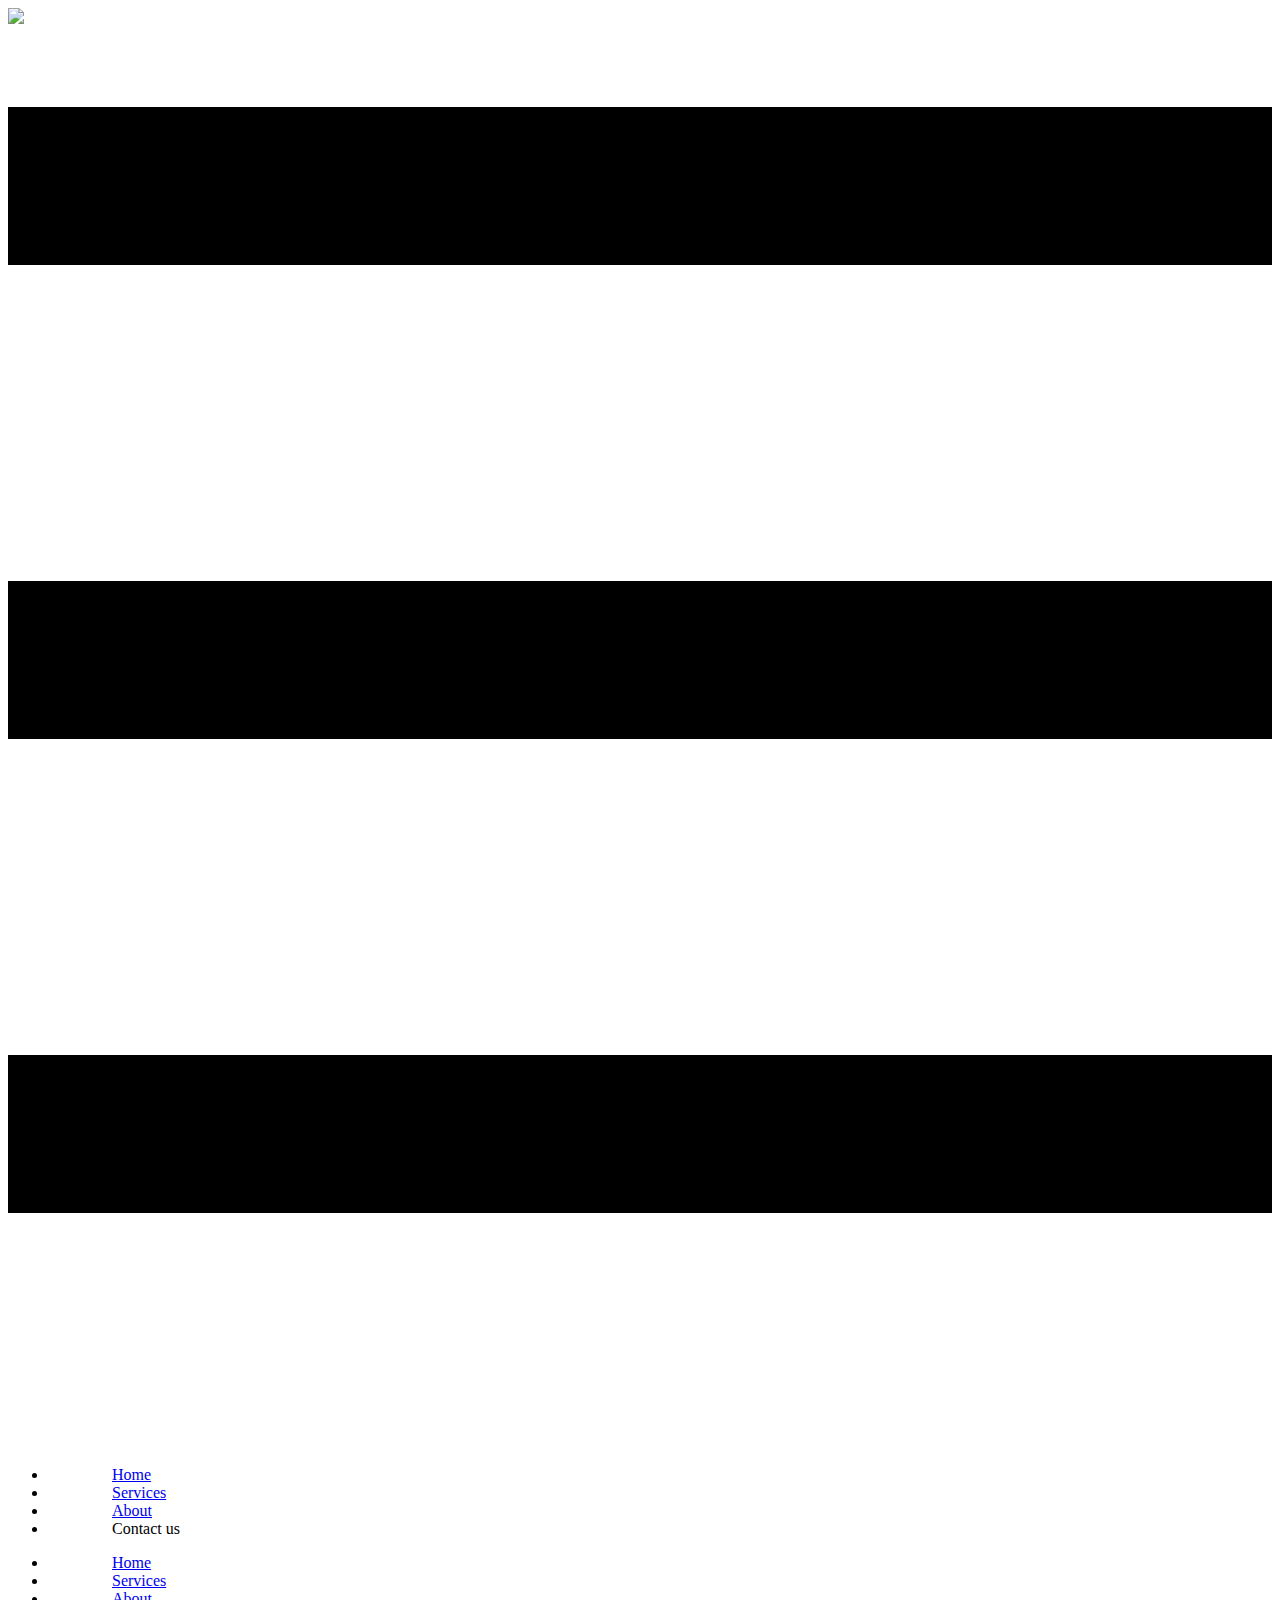
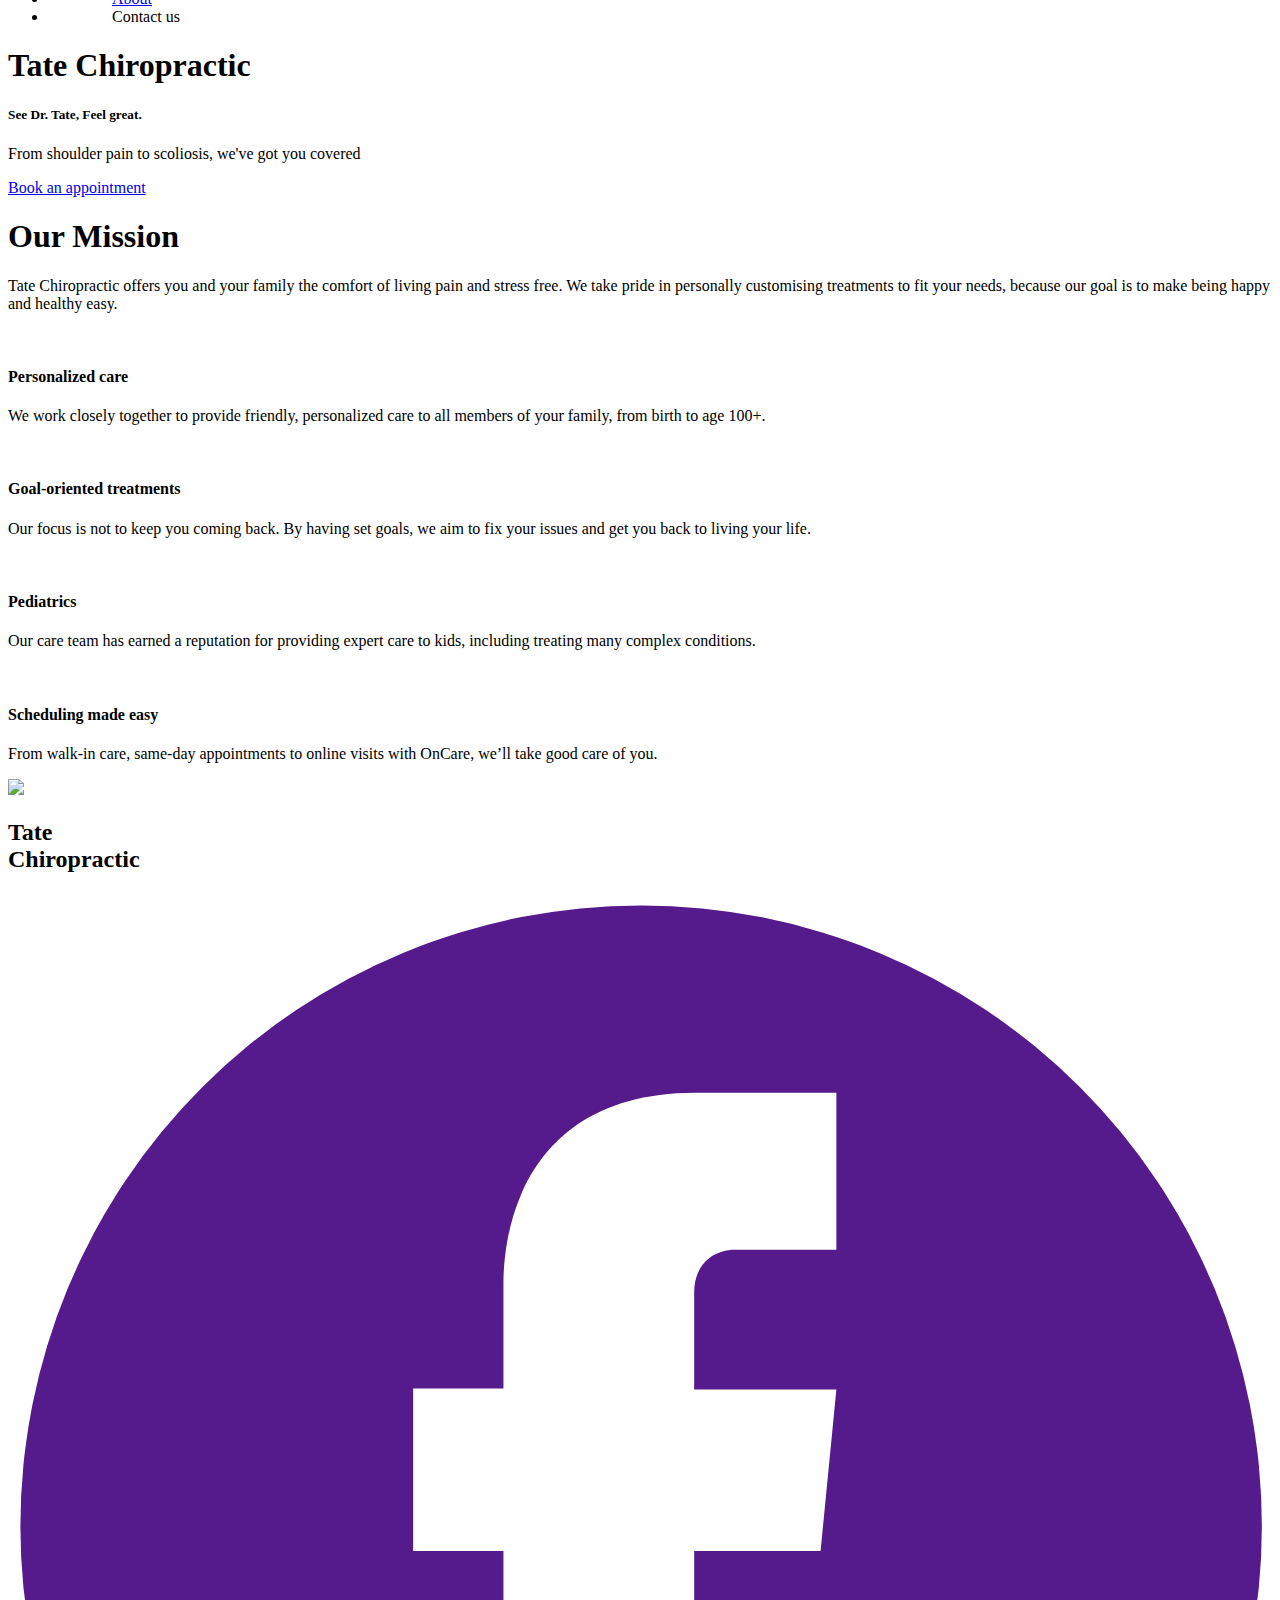
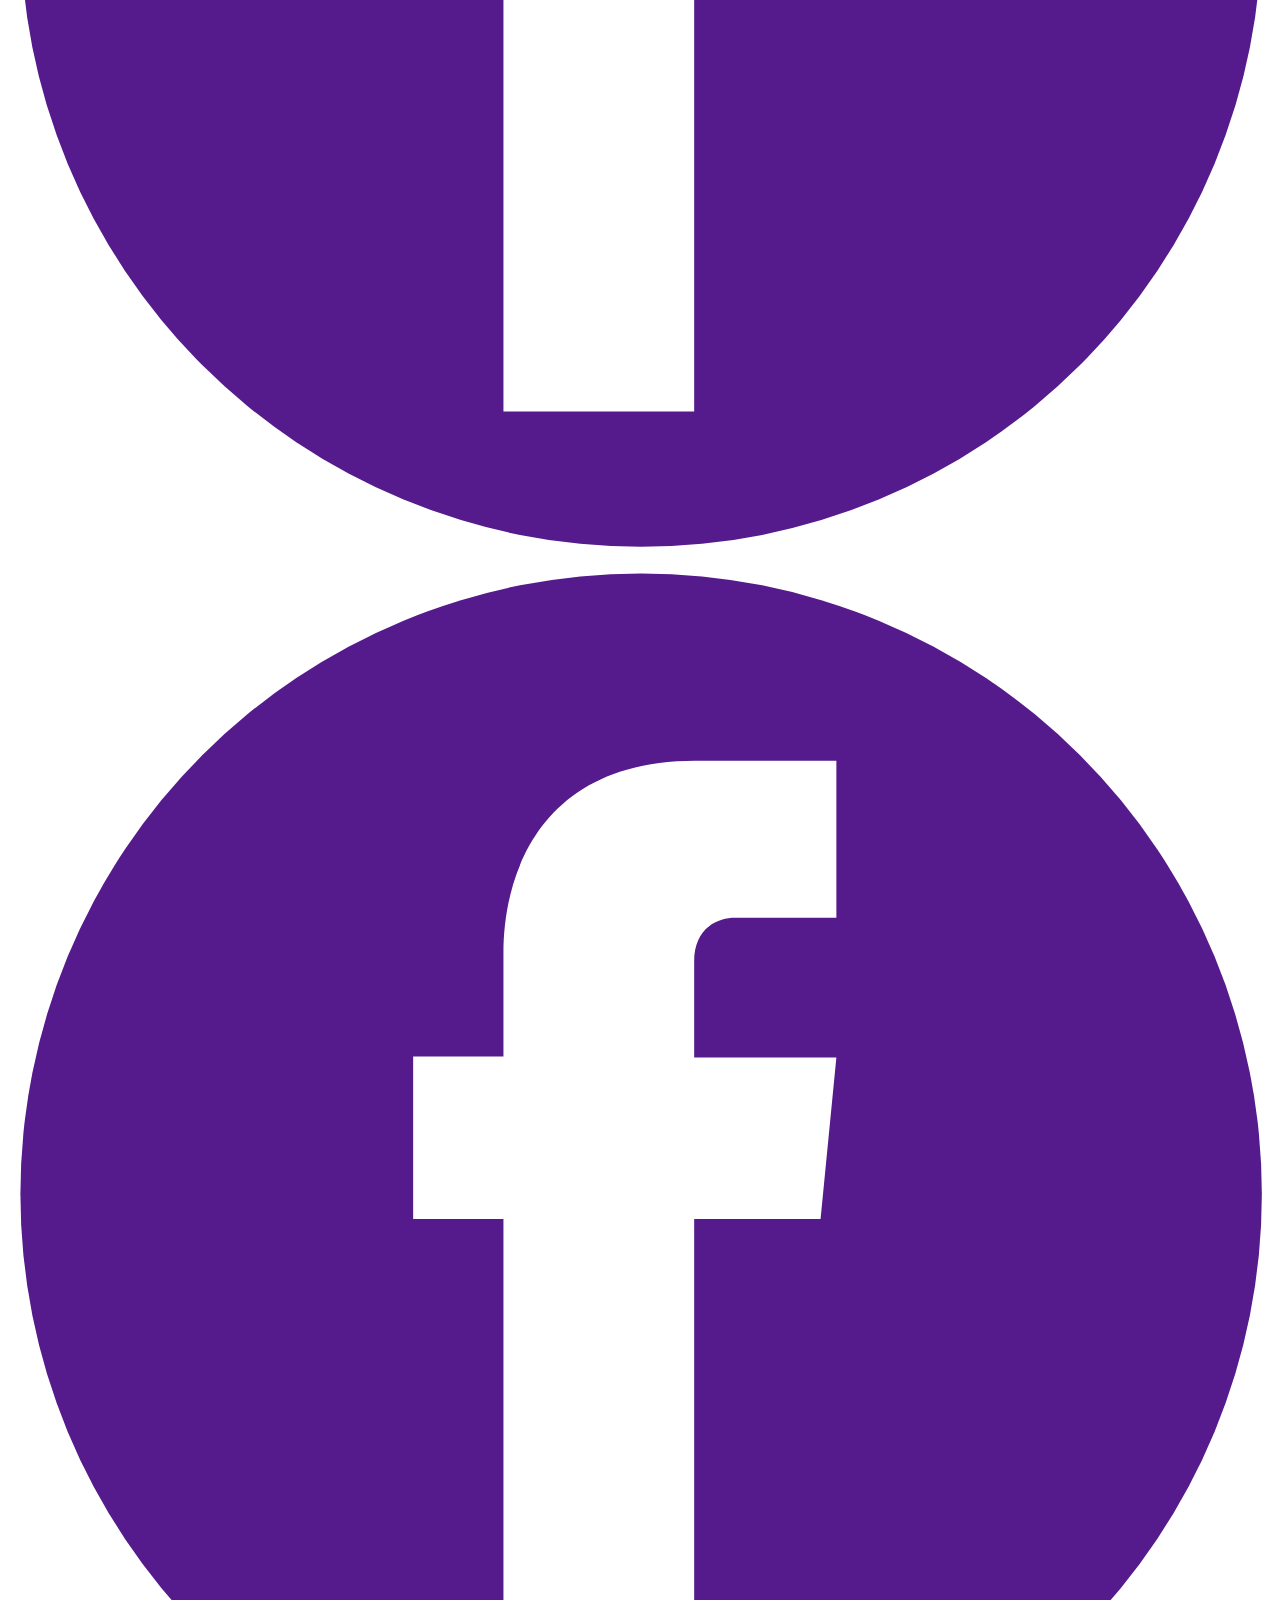
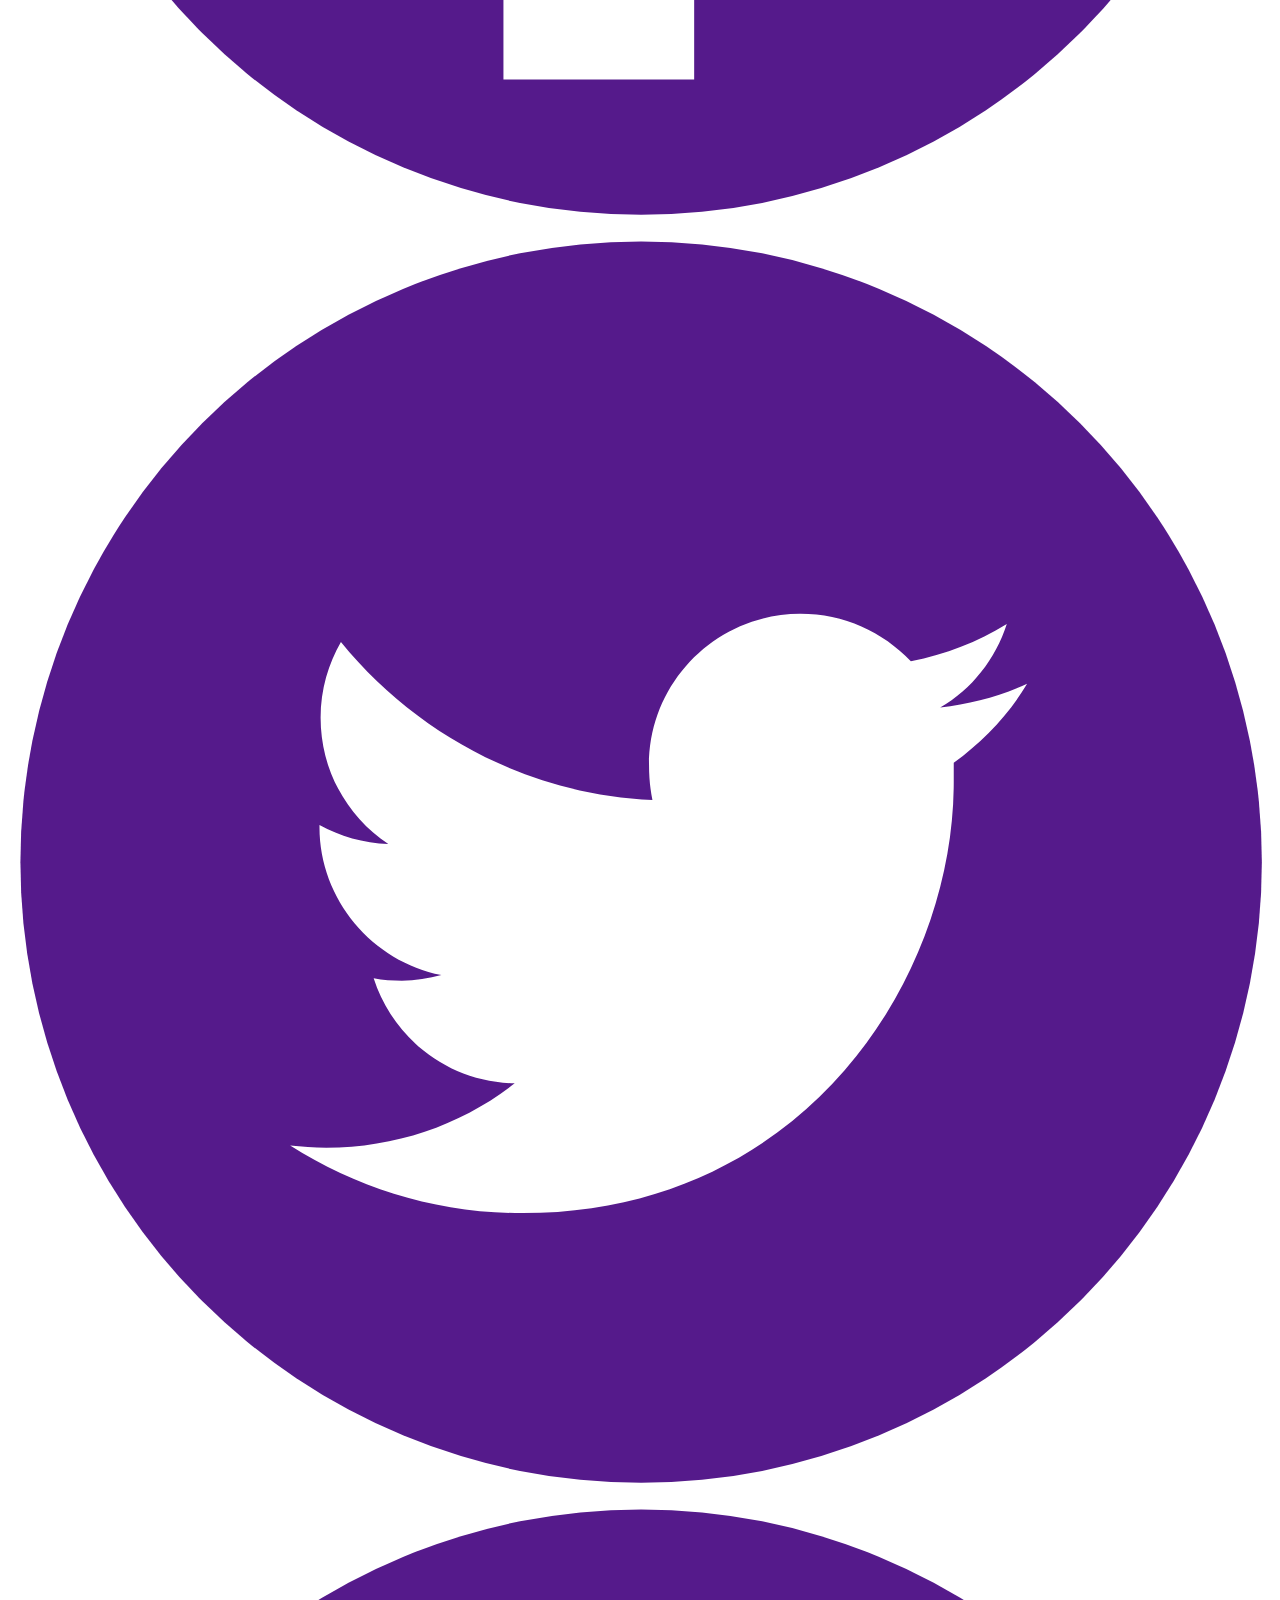
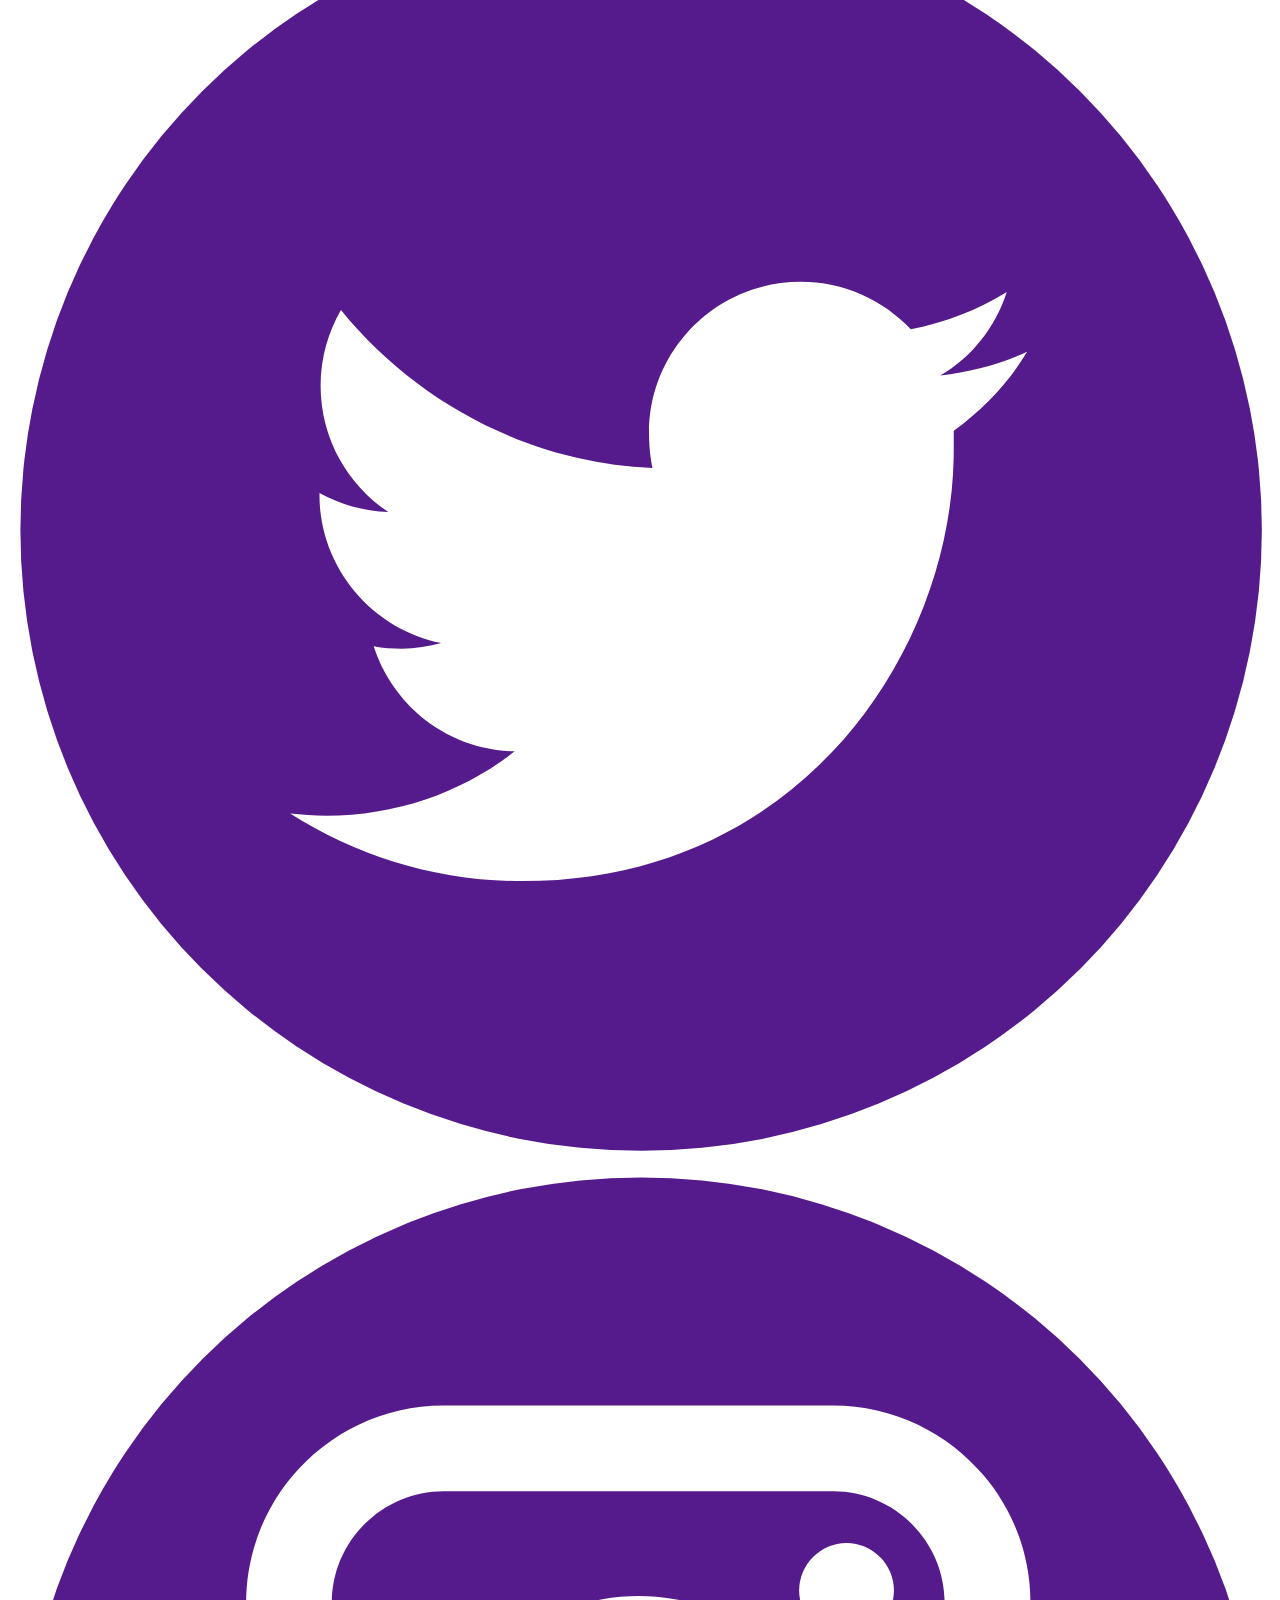
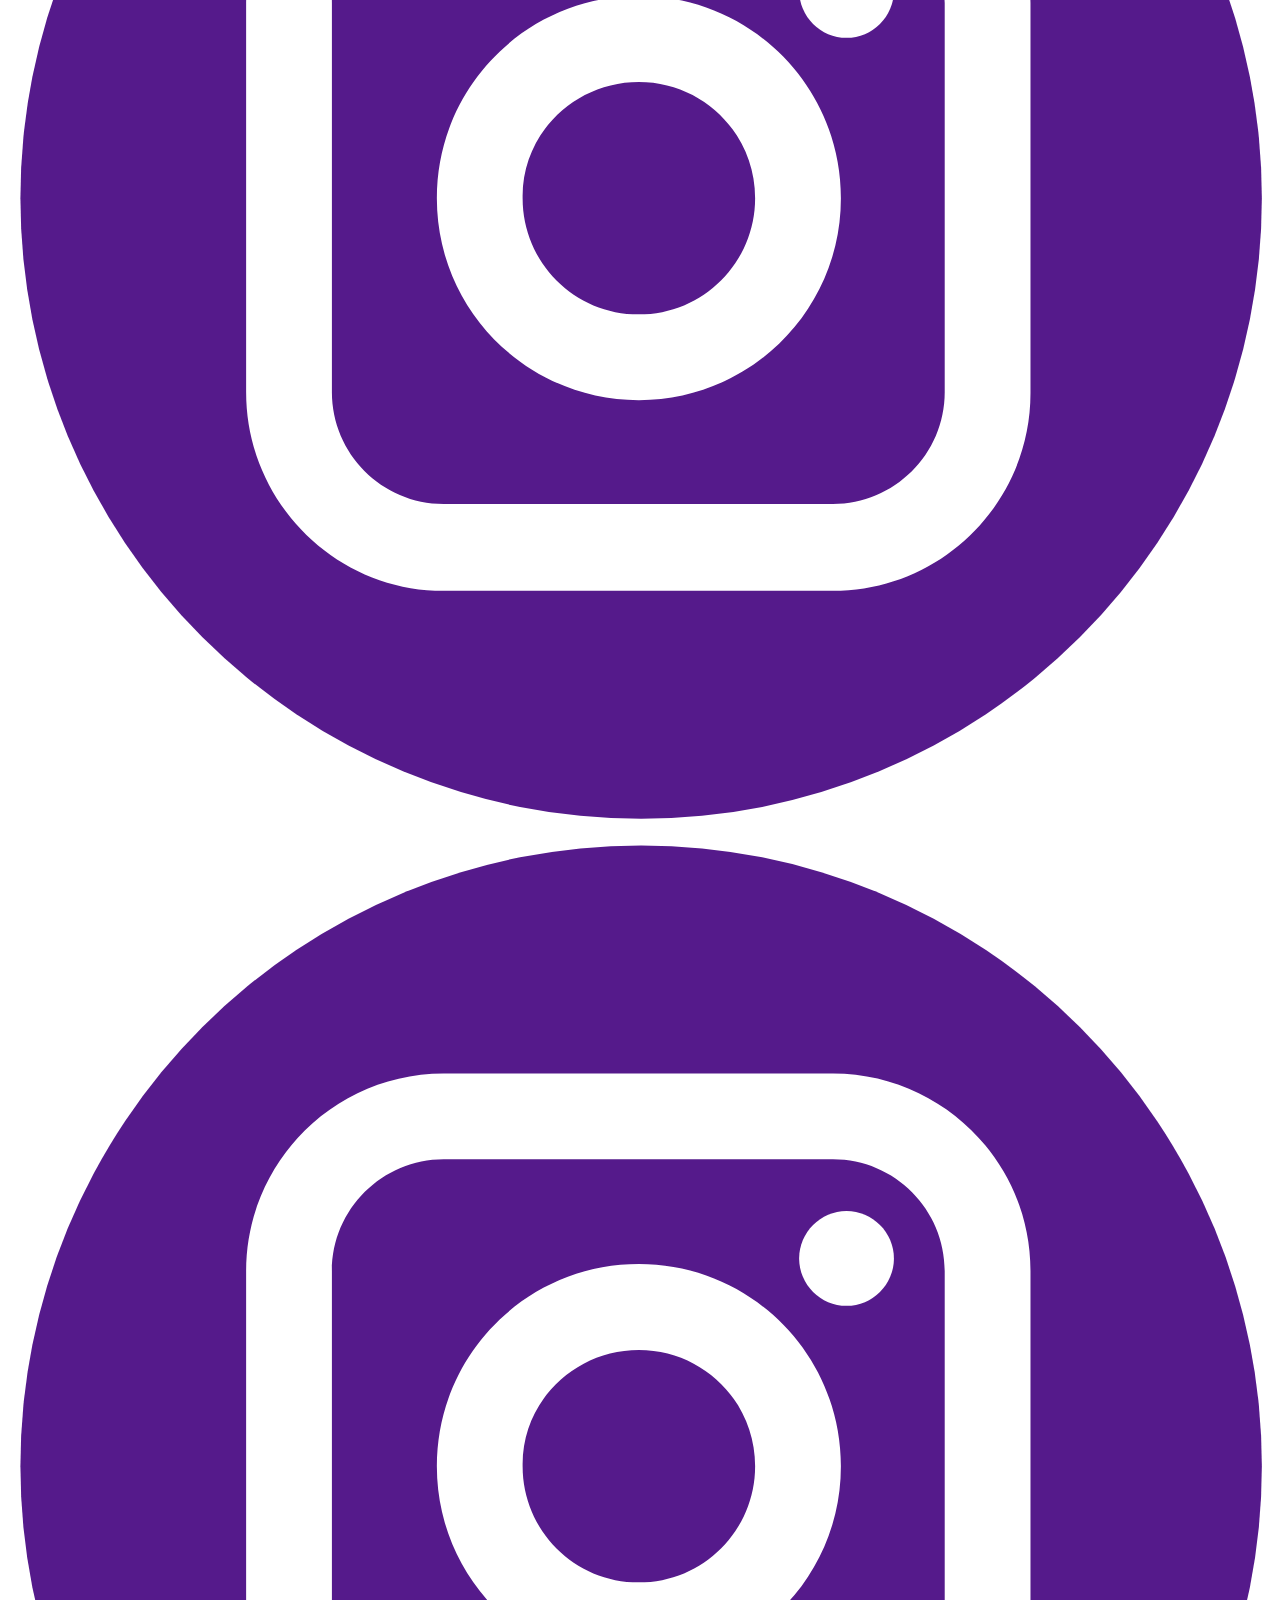
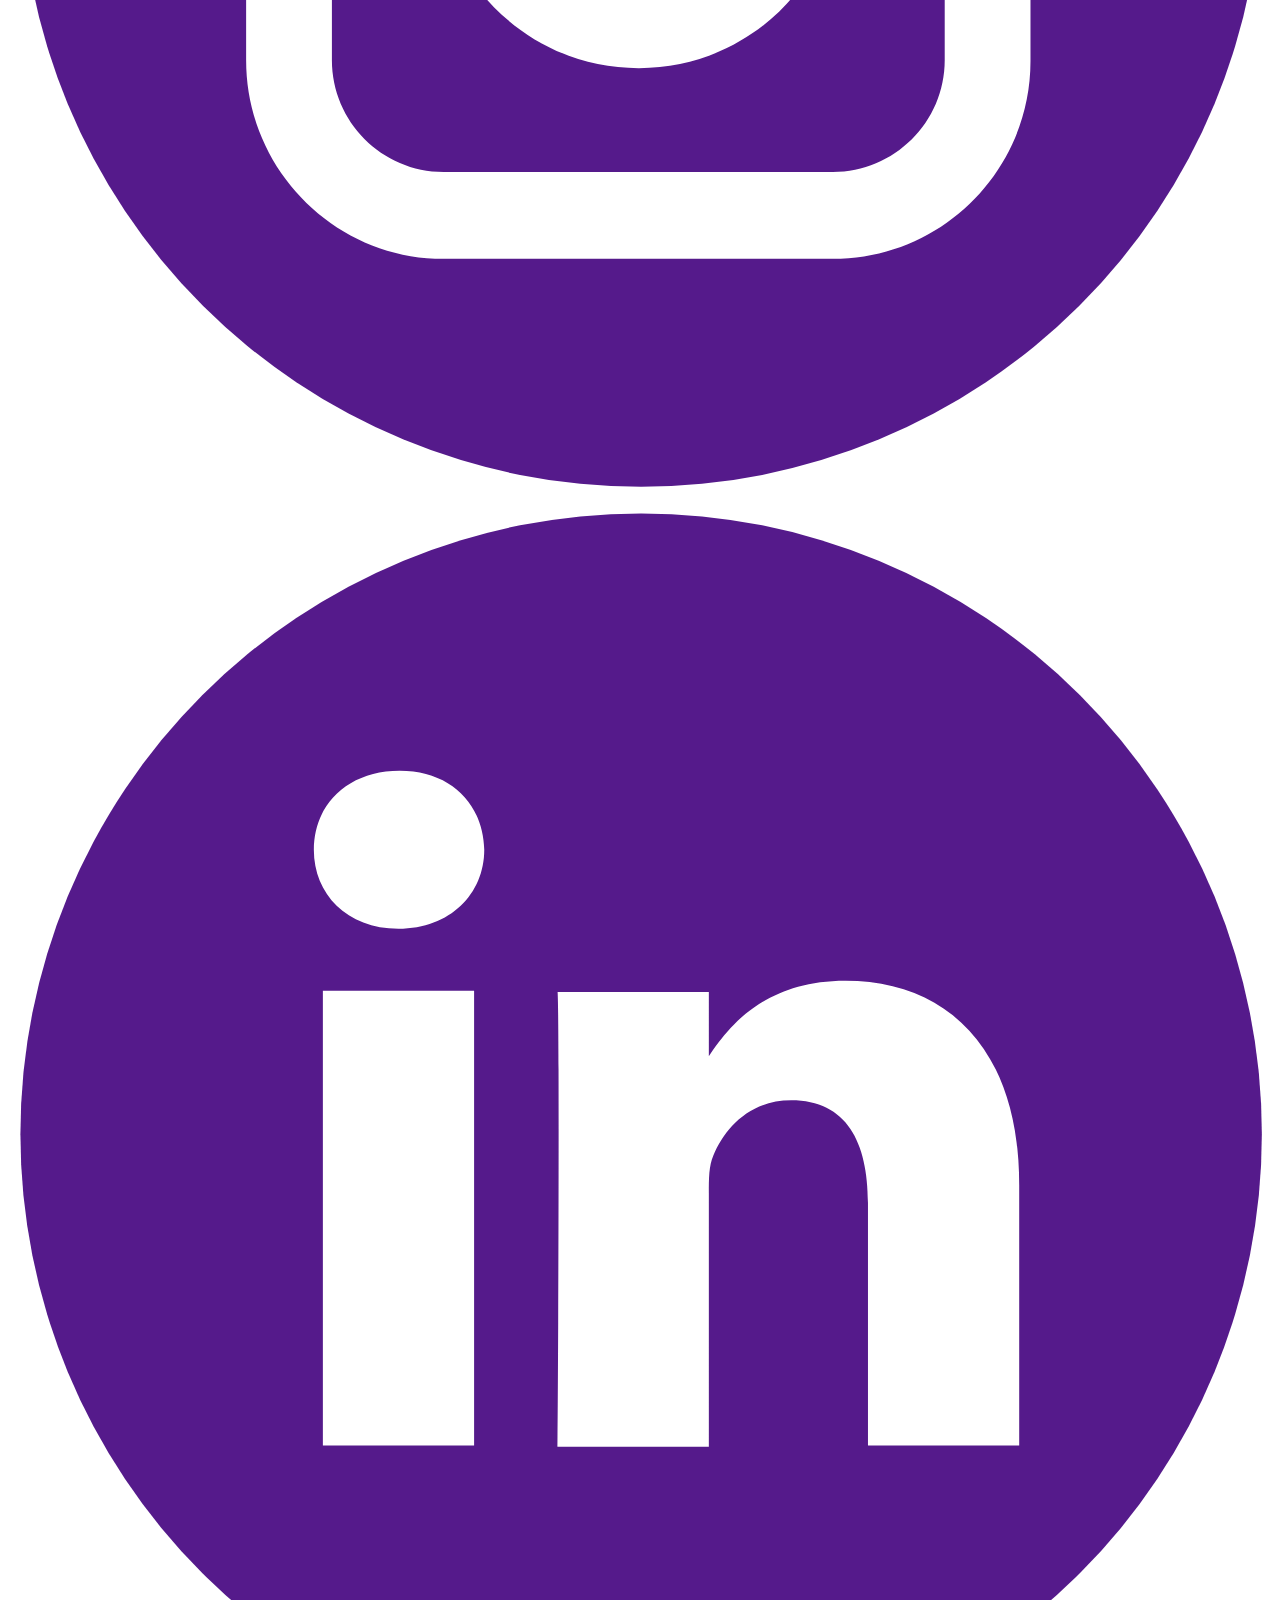
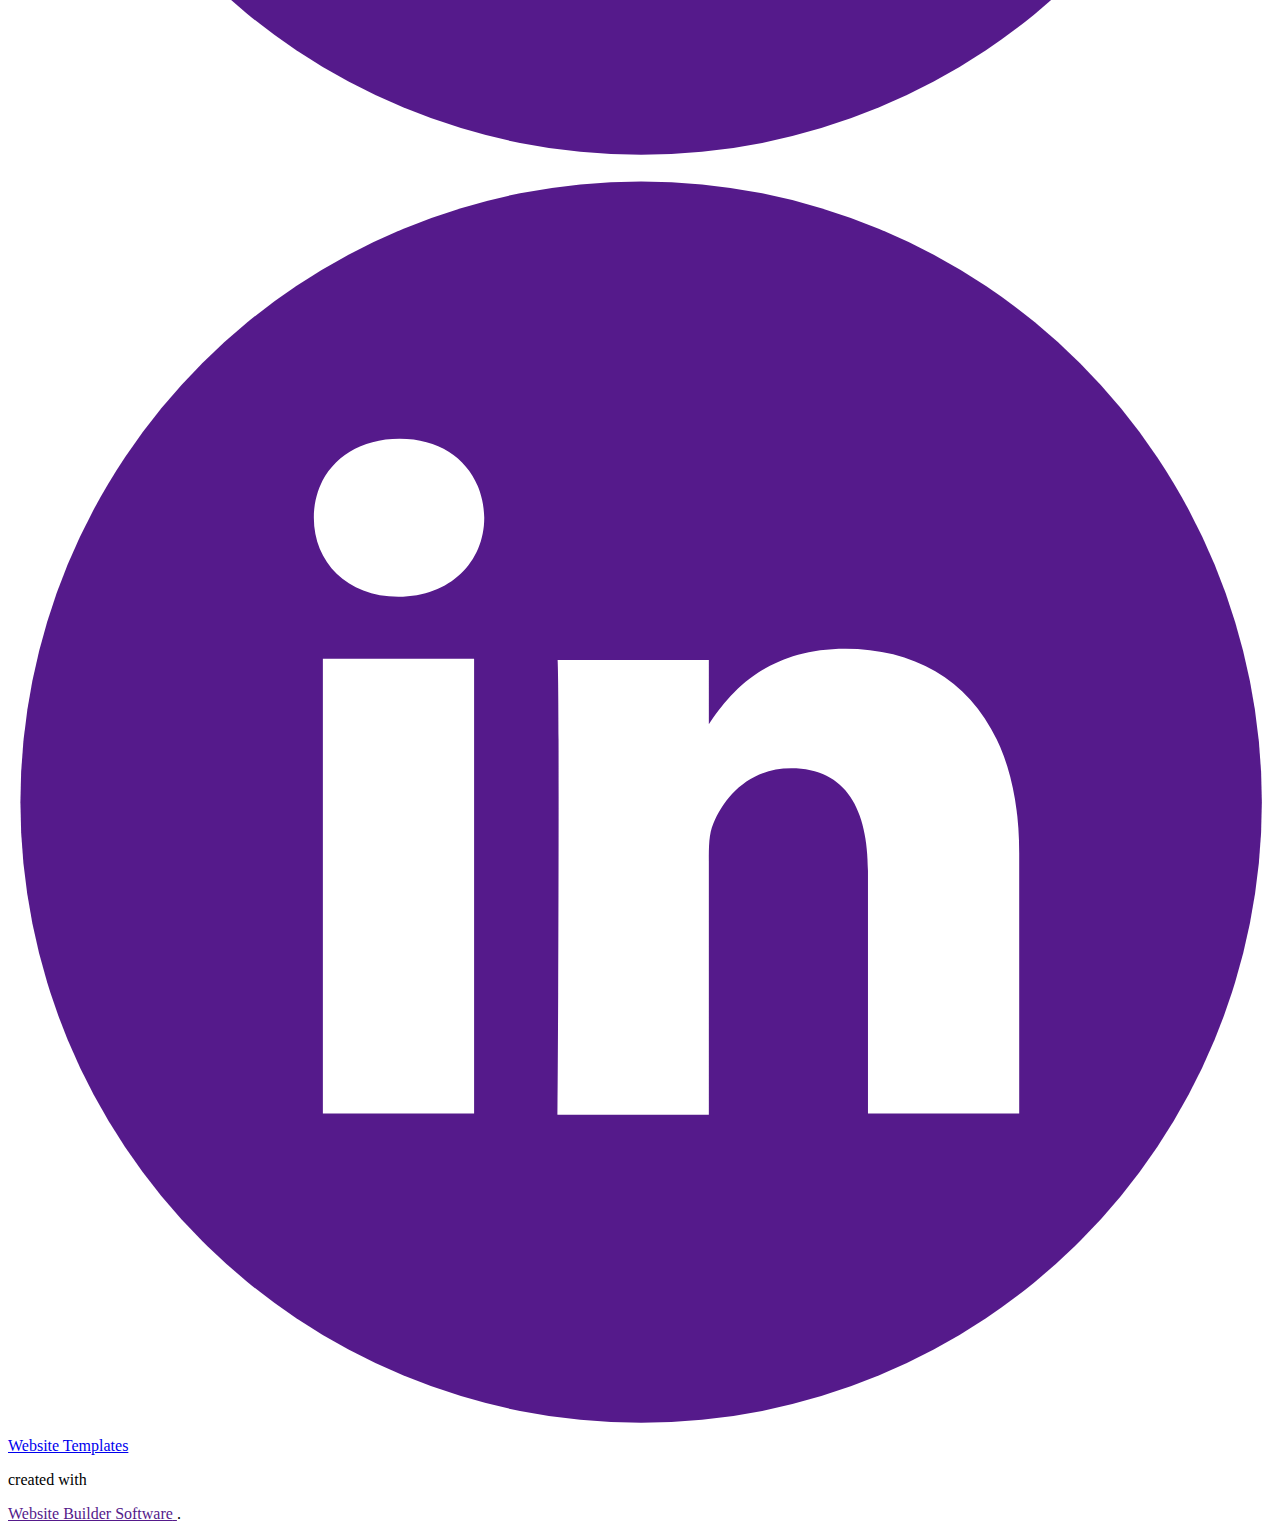
==== index.html @ 17175a8e "Add files via upload" ====
<!DOCTYPE html>
<html style="font-size: 16px;">
  <head>
    <meta name="viewport" content="width=device-width, initial-scale=1.0">
    <meta charset="utf-8">
    <meta name="keywords" content="Tate ​Chiropractic​, Medical Services">
    <meta name="description" content="">
    <meta name="page_type" content="np-template-header-footer-from-plugin">
    <title>Home</title>
    <link rel="stylesheet" href="nicepage.css" media="screen">
<link rel="stylesheet" href="Home.css" media="screen">
    <script class="u-script" type="text/javascript" src="jquery.js" defer=""></script>
    <script class="u-script" type="text/javascript" src="nicepage.js" defer=""></script>
    <meta name="generator" content="Nicepage 4.2.6, nicepage.com">
    <link id="u-theme-google-font" rel="stylesheet" href="https://fonts.googleapis.com/css?family=Roboto+Condensed:300,300i,400,400i,700,700i|Open+Sans:300,300i,400,400i,600,600i,700,700i,800,800i">
    <link id="u-page-google-font" rel="stylesheet" href="https://fonts.googleapis.com/css?family=Lato:100,100i,300,300i,400,400i,700,700i,900,900i|Montserrat:100,100i,200,200i,300,300i,400,400i,500,500i,600,600i,700,700i,800,800i,900,900i|Titillium+Web:200,200i,300,300i,400,400i,600,600i,700,700i,900">
    
    
    
    <script type="application/ld+json">{
		"@context": "http://schema.org",
		"@type": "Organization",
		"name": "",
		"logo": "images/3e53be3b4eafcaa9d21de5a76d582ddbac3cbcf4ca72de73a79d7d74fda34614f4c0bf6be20072ddc40949489c0878ae6d7ba8a14430641152e282_1280.png",
		"sameAs": []
}</script>
    <meta name="theme-color" content="#478ac9">
    <meta property="og:title" content="Home">
    <meta property="og:type" content="website">
  </head>
  <body data-home-page="Home.html" data-home-page-title="Home" class="u-body"><header class="u-clearfix u-header u-header" id="sec-a2ba"><div class="u-clearfix u-sheet u-sheet-1">
        <a href="https://nicepage.com" class="u-image u-logo u-image-1" data-image-width="726" data-image-height="1280">
          <img src="images/3e53be3b4eafcaa9d21de5a76d582ddbac3cbcf4ca72de73a79d7d74fda34614f4c0bf6be20072ddc40949489c0878ae6d7ba8a14430641152e282_1280.png" class="u-logo-image u-logo-image-1">
        </a>
        <nav class="u-menu u-menu-dropdown u-offcanvas u-menu-1">
          <div class="menu-collapse" style="font-size: 1rem; letter-spacing: 0px;">
            <a class="u-button-style u-custom-active-color u-custom-color u-custom-left-right-menu-spacing u-custom-padding-bottom u-custom-top-bottom-menu-spacing u-nav-link u-text-active-palette-1-base u-text-hover-palette-2-base" href="#">
              <svg viewBox="0 0 24 24"><use xmlns:xlink="http://www.w3.org/1999/xlink" xlink:href="#menu-hamburger"></use></svg>
              <svg version="1.1" xmlns="http://www.w3.org/2000/svg" xmlns:xlink="http://www.w3.org/1999/xlink"><defs><symbol id="menu-hamburger" viewBox="0 0 16 16" style="width: 16px; height: 16px;"><rect y="1" width="16" height="2"></rect><rect y="7" width="16" height="2"></rect><rect y="13" width="16" height="2"></rect>
</symbol>
</defs></svg>
            </a>
          </div>
          <div class="u-custom-menu u-nav-container">
            <ul class="u-nav u-unstyled u-nav-1"><li class="u-nav-item"><a class="u-button-style u-nav-link u-text-active-palette-1-base u-text-hover-palette-2-base u-white" href="Home.html" style="padding: 10px 64px;">Home</a>
</li><li class="u-nav-item"><a class="u-button-style u-nav-link u-text-active-palette-1-base u-text-hover-palette-2-base u-white" href="Services.html" style="padding: 10px 64px;">Services</a>
</li><li class="u-nav-item"><a class="u-button-style u-nav-link u-text-active-palette-1-base u-text-hover-palette-2-base u-white" href="About.html" style="padding: 10px 64px;">About</a>
</li><li class="u-nav-item"><a class="u-button-style u-nav-link u-text-active-palette-1-base u-text-hover-palette-2-base u-white" style="padding: 10px 64px;">Contact us</a>
</li></ul>
          </div>
          <div class="u-custom-menu u-nav-container-collapse">
            <div class="u-black u-container-style u-inner-container-layout u-opacity u-opacity-95 u-sidenav">
              <div class="u-inner-container-layout u-sidenav-overflow">
                <div class="u-menu-close"></div>
                <ul class="u-align-center u-nav u-popupmenu-items u-unstyled u-nav-2"><li class="u-nav-item"><a class="u-button-style u-nav-link" href="Home.html" style="padding: 10px 64px;">Home</a>
</li><li class="u-nav-item"><a class="u-button-style u-nav-link" href="Services.html" style="padding: 10px 64px;">Services</a>
</li><li class="u-nav-item"><a class="u-button-style u-nav-link" href="About.html" style="padding: 10px 64px;">About</a>
</li><li class="u-nav-item"><a class="u-button-style u-nav-link" style="padding: 10px 64px;">Contact us</a>
</li></ul>
              </div>
            </div>
            <div class="u-black u-menu-overlay u-opacity u-opacity-70"></div>
          </div>
        </nav>
      </div></header>
    <section class="u-align-left u-clearfix u-image u-valign-middle-sm u-valign-middle-xs u-section-1" id="carousel_e22e">
      <div class="u-clearfix u-sheet u-sheet-1">
        <div class="u-clearfix u-layout-wrap u-layout-wrap-1">
          <div class="u-gutter-0 u-layout">
            <div class="u-layout-row">
              <div class="u-align-left u-container-style u-layout-cell u-left-cell u-size-31 u-layout-cell-1">
                <div class="u-container-layout u-valign-middle u-container-layout-1">
                  <h1 class="u-custom-font u-font-lato u-text u-text-body-alt-color u-text-1" data-animation-name="slideIn" data-animation-duration="2000" data-animation-direction="Left">Tate ​Chiropractic </h1>
                  <h5 class="u-custom-font u-font-montserrat u-text u-text-body-alt-color u-text-2">See Dr. Tate, Feel great.</h5>
                  <p class="u-text u-text-body-alt-color u-text-3">From shoulder pain to scoliosis, we've got you covered</p>
                  <a href="https://nicepage.com/k/membership-website-templates" class="u-active-white u-border-none u-btn u-btn-rectangle u-button-style u-custom-font u-font-lato u-hover-white u-palette-4-light-2 u-radius-0 u-btn-1" data-animation-name="flipIn" data-animation-duration="2000" data-animation-direction="X">Book an appointment</a>
                </div>
              </div>
              <div class="u-align-left u-container-style u-image u-layout-cell u-right-cell u-size-29 u-image-1">
                <div class="u-container-layout u-valign-bottom u-container-layout-2"></div>
              </div>
            </div>
          </div>
        </div>
      </div>
    </section>
    <section class="u-align-center u-clearfix u-section-2" id="carousel_8426">
      <div class="u-clearfix u-sheet u-sheet-1">
        <h1 class="u-custom-font u-font-lato u-text u-text-palette-4-base u-text-1">Our Mission</h1>
        <p class="u-text u-text-grey-50 u-text-2">Tate Chiropractic offers you and your family the comfort of living pain and stress free. We take pride in personally customising treatments to fit your needs, because our goal is to make being happy and healthy easy.</p>
        <div class="u-expanded-width u-list u-list-1">
          <div class="u-repeater u-repeater-1">
            <div class="u-align-center-sm u-align-center-xs u-align-left-lg u-align-left-md u-align-left-xl u-border-1 u-border-palette-4-base u-container-style u-list-item u-repeater-item u-shape-rectangle u-white u-list-item-1">
              <div class="u-container-layout u-similar-container u-container-layout-1"><span class="u-file-icon u-icon u-icon-circle u-palette-4-light-3 u-spacing-10 u-icon-1" data-animation-name="slideIn" data-animation-duration="2000" data-animation-direction="Down"><img src="images/3467769.png" alt=""></span>
                <h4 class="u-text u-text-palette-4-base u-text-3">Personalized care</h4>
                <p class="u-text u-text-4">We work closely together to provide friendly, personalized care to all members of your family, from birth to age 100+.</p>
              </div>
            </div>
            <div class="u-align-center-sm u-align-center-xs u-align-left-lg u-align-left-md u-align-left-xl u-border-1 u-border-palette-4-base u-container-style u-list-item u-repeater-item u-shape-rectangle u-video-cover u-white">
              <div class="u-container-layout u-similar-container u-container-layout-2"><span class="u-file-icon u-icon u-icon-circle u-palette-4-light-3 u-spacing-10 u-icon-2" data-animation-name="slideIn" data-animation-duration="2000" data-animation-direction="Down"><img src="images/6341498.png" alt=""></span>
                <h4 class="u-text u-text-palette-4-base u-text-5">Goal-oriented treatments</h4>
                <p class="u-text u-text-6">Our focus is not to keep you coming back. By having set goals, we aim to fix your issues and get you back to living your life.</p>
              </div>
            </div>
            <div class="u-align-center-sm u-align-center-xs u-align-left-lg u-align-left-md u-align-left-xl u-border-1 u-border-palette-4-base u-container-style u-list-item u-repeater-item u-shape-rectangle u-video-cover u-white">
              <div class="u-container-layout u-similar-container u-container-layout-3"><span class="u-file-icon u-icon u-icon-circle u-palette-4-light-3 u-spacing-10 u-icon-3" data-animation-name="slideIn" data-animation-duration="2000" data-animation-direction="Down"><img src="images/3282468.png" alt=""></span>
                <h4 class="u-text u-text-palette-4-base u-text-7">Pediatrics</h4>
                <p class="u-text u-text-8">Our care team has earned a reputation for providing expert care to kids, including treating many complex conditions.&nbsp;</p>
              </div>
            </div>
            <div class="u-align-center-sm u-align-center-xs u-align-left-lg u-align-left-md u-align-left-xl u-border-1 u-border-palette-4-base u-container-style u-list-item u-repeater-item u-shape-rectangle u-video-cover u-white">
              <div class="u-container-layout u-similar-container u-container-layout-4"><span class="u-file-icon u-icon u-icon-circle u-palette-4-light-3 u-spacing-10 u-icon-4" data-animation-name="slideIn" data-animation-duration="2000" data-animation-direction="Down"><img src="images/6380372.png" alt=""></span>
                <h4 class="u-text u-text-palette-4-base u-text-9">Scheduling made easy</h4>
                <p class="u-text u-text-10">From walk-in care, same-day appointments to online visits with OnCare, we’ll take good care of you.</p>
              </div>
            </div>
          </div>
        </div>
      </div>
    </section>
    
    
    <footer class="u-clearfix u-footer u-grey-80" id="sec-42f9"><div class="u-clearfix u-sheet u-valign-middle u-sheet-1">
        <div class="u-clearfix u-gutter-30 u-layout-wrap u-layout-wrap-1">
          <div class="u-gutter-0 u-layout">
            <div class="u-layout-row">
              <div class="u-align-center-sm u-align-center-xs u-align-left-md u-align-left-xl u-container-style u-layout-cell u-left-cell u-size-30 u-layout-cell-1">
                <div class="u-container-layout u-container-layout-1">
                  <a href="https://nicepage.com" class="u-image u-logo u-image-1" data-image-width="726" data-image-height="1280">
                    <img src="images/3e53be3b4eafcaa9d21de5a76d582ddbac3cbcf4ca72de73a79d7d74fda34614f4c0bf6be20072ddc40949489c0878ae6d7ba8a14430641152e282_1280.png" class="u-logo-image u-logo-image-1">
                  </a>
                  <h2 class="u-subtitle u-text u-text-default u-text-1">Tate<br>Chiro​practic
                  </h2>
                </div>
              </div>
              <div class="u-align-center-sm u-align-center-xs u-align-left-md u-align-right-lg u-align-right-xl u-container-style u-layout-cell u-right-cell u-size-30 u-layout-cell-2">
                <div class="u-container-layout u-valign-middle u-container-layout-2">
                  <div class="u-social-icons u-spacing-10 u-social-icons-1">
                    <a class="u-social-url" title="facebook" target="_blank" href=""><span class="u-icon u-social-facebook u-social-icon u-icon-1"><svg class="u-svg-link" preserveAspectRatio="xMidYMin slice" viewBox="0 0 112 112" style=""><use xmlns:xlink="http://www.w3.org/1999/xlink" xlink:href="#svg-5e6a"></use></svg><svg class="u-svg-content" viewBox="0 0 112 112" x="0" y="0" id="svg-5e6a"><circle fill="currentColor" cx="56.1" cy="56.1" r="55"></circle><path fill="#FFFFFF" d="M73.5,31.6h-9.1c-1.4,0-3.6,0.8-3.6,3.9v8.5h12.6L72,58.3H60.8v40.8H43.9V58.3h-8V43.9h8v-9.2
            c0-6.7,3.1-17,17-17h12.5v13.9H73.5z"></path></svg></span>
                    </a>
                    <a class="u-social-url" title="twitter" target="_blank" href=""><span class="u-icon u-social-icon u-social-twitter u-icon-2"><svg class="u-svg-link" preserveAspectRatio="xMidYMin slice" viewBox="0 0 112 112" style=""><use xmlns:xlink="http://www.w3.org/1999/xlink" xlink:href="#svg-ed77"></use></svg><svg class="u-svg-content" viewBox="0 0 112 112" x="0" y="0" id="svg-ed77"><circle fill="currentColor" class="st0" cx="56.1" cy="56.1" r="55"></circle><path fill="#FFFFFF" d="M83.8,47.3c0,0.6,0,1.2,0,1.7c0,17.7-13.5,38.2-38.2,38.2C38,87.2,31,85,25,81.2c1,0.1,2.1,0.2,3.2,0.2
            c6.3,0,12.1-2.1,16.7-5.7c-5.9-0.1-10.8-4-12.5-9.3c0.8,0.2,1.7,0.2,2.5,0.2c1.2,0,2.4-0.2,3.5-0.5c-6.1-1.2-10.8-6.7-10.8-13.1
            c0-0.1,0-0.1,0-0.2c1.8,1,3.9,1.6,6.1,1.7c-3.6-2.4-6-6.5-6-11.2c0-2.5,0.7-4.8,1.8-6.7c6.6,8.1,16.5,13.5,27.6,14
            c-0.2-1-0.3-2-0.3-3.1c0-7.4,6-13.4,13.4-13.4c3.9,0,7.3,1.6,9.8,4.2c3.1-0.6,5.9-1.7,8.5-3.3c-1,3.1-3.1,5.8-5.9,7.4
            c2.7-0.3,5.3-1,7.7-2.1C88.7,43,86.4,45.4,83.8,47.3z"></path></svg></span>
                    </a>
                    <a class="u-social-url" title="instagram" target="_blank" href=""><span class="u-icon u-social-icon u-social-instagram u-icon-3"><svg class="u-svg-link" preserveAspectRatio="xMidYMin slice" viewBox="0 0 112 112" style=""><use xmlns:xlink="http://www.w3.org/1999/xlink" xlink:href="#svg-a601"></use></svg><svg class="u-svg-content" viewBox="0 0 112 112" x="0" y="0" id="svg-a601"><circle fill="currentColor" cx="56.1" cy="56.1" r="55"></circle><path fill="#FFFFFF" d="M55.9,38.2c-9.9,0-17.9,8-17.9,17.9C38,66,46,74,55.9,74c9.9,0,17.9-8,17.9-17.9C73.8,46.2,65.8,38.2,55.9,38.2
            z M55.9,66.4c-5.7,0-10.3-4.6-10.3-10.3c-0.1-5.7,4.6-10.3,10.3-10.3c5.7,0,10.3,4.6,10.3,10.3C66.2,61.8,61.6,66.4,55.9,66.4z"></path><path fill="#FFFFFF" d="M74.3,33.5c-2.3,0-4.2,1.9-4.2,4.2s1.9,4.2,4.2,4.2s4.2-1.9,4.2-4.2S76.6,33.5,74.3,33.5z"></path><path fill="#FFFFFF" d="M73.1,21.3H38.6c-9.7,0-17.5,7.9-17.5,17.5v34.5c0,9.7,7.9,17.6,17.5,17.6h34.5c9.7,0,17.5-7.9,17.5-17.5V38.8
            C90.6,29.1,82.7,21.3,73.1,21.3z M83,73.3c0,5.5-4.5,9.9-9.9,9.9H38.6c-5.5,0-9.9-4.5-9.9-9.9V38.8c0-5.5,4.5-9.9,9.9-9.9h34.5
            c5.5,0,9.9,4.5,9.9,9.9V73.3z"></path></svg></span>
                    </a>
                    <a class="u-social-url" title="linkedin" target="_blank" href=""><span class="u-icon u-social-icon u-social-linkedin u-icon-4"><svg class="u-svg-link" preserveAspectRatio="xMidYMin slice" viewBox="0 0 112 112" style=""><use xmlns:xlink="http://www.w3.org/1999/xlink" xlink:href="#svg-8cb3"></use></svg><svg class="u-svg-content" viewBox="0 0 112 112" x="0" y="0" id="svg-8cb3"><circle fill="currentColor" cx="56.1" cy="56.1" r="55"></circle><path fill="#FFFFFF" d="M41.3,83.7H27.9V43.4h13.4V83.7z M34.6,37.9L34.6,37.9c-4.6,0-7.5-3.1-7.5-7c0-4,3-7,7.6-7s7.4,3,7.5,7
            C42.2,34.8,39.2,37.9,34.6,37.9z M89.6,83.7H76.2V62.2c0-5.4-1.9-9.1-6.8-9.1c-3.7,0-5.9,2.5-6.9,4.9c-0.4,0.9-0.4,2.1-0.4,3.3v22.5
            H48.7c0,0,0.2-36.5,0-40.3h13.4v5.7c1.8-2.7,5-6.7,12.1-6.7c8.8,0,15.4,5.8,15.4,18.1V83.7z"></path></svg></span>
                    </a>
                  </div>
                </div>
              </div>
            </div>
          </div>
        </div>
      </div></footer>
    <section class="u-backlink u-clearfix u-grey-80">
      <a class="u-link" href="https://nicepage.com/website-templates" target="_blank">
        <span>Website Templates</span>
      </a>
      <p class="u-text">
        <span>created with</span>
      </p>
      <a class="u-link" href="" target="_blank">
        <span>Website Builder Software</span>
      </a>. 
    </section>
  </body>
</html>
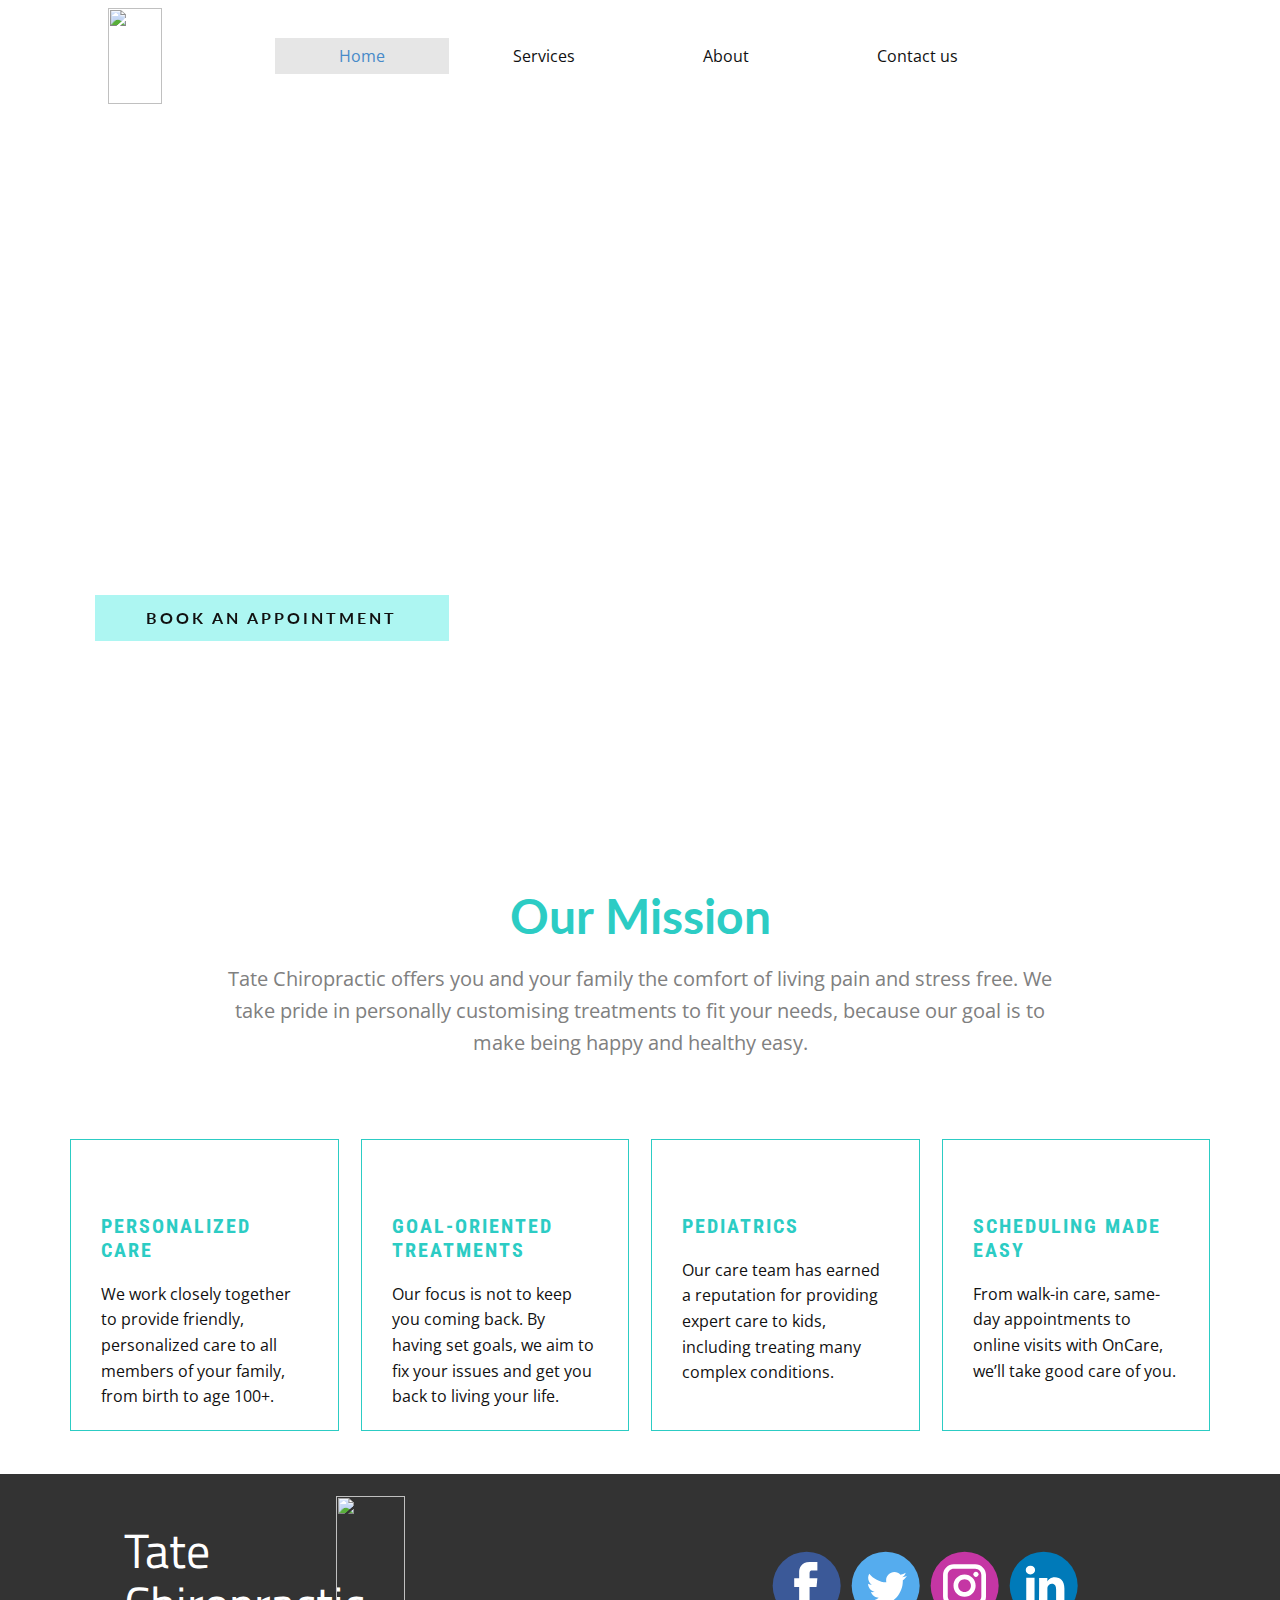
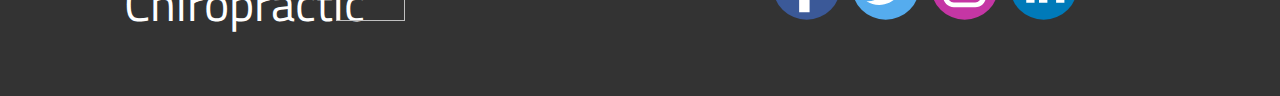
==== commit 3035dd4a: "Add files via upload" ====
--- a/index.html
+++ b/index.html
@@ -11,7 +11,8 @@
 <link rel="stylesheet" href="Home.css" media="screen">
     <script class="u-script" type="text/javascript" src="jquery.js" defer=""></script>
     <script class="u-script" type="text/javascript" src="nicepage.js" defer=""></script>
-    <meta name="generator" content="Nicepage 4.2.6, nicepage.com">
+    <meta name="generator" content="brainjuice">
+    <link rel="icon" href="images/favicon1.png">
     <link id="u-theme-google-font" rel="stylesheet" href="https://fonts.googleapis.com/css?family=Roboto+Condensed:300,300i,400,400i,700,700i|Open+Sans:300,300i,400,400i,600,600i,700,700i,800,800i">
     <link id="u-page-google-font" rel="stylesheet" href="https://fonts.googleapis.com/css?family=Lato:100,100i,300,300i,400,400i,700,700i,900,900i|Montserrat:100,100i,200,200i,300,300i,400,400i,500,500i,600,600i,700,700i,800,800i,900,900i|Titillium+Web:200,200i,300,300i,400,400i,600,600i,700,700i,900">
     
@@ -20,12 +21,13 @@
     <script type="application/ld+json">{
 		"@context": "http://schema.org",
 		"@type": "Organization",
-		"name": "",
+		"name": "Tate",
 		"logo": "images/3e53be3b4eafcaa9d21de5a76d582ddbac3cbcf4ca72de73a79d7d74fda34614f4c0bf6be20072ddc40949489c0878ae6d7ba8a14430641152e282_1280.png",
 		"sameAs": []
 }</script>
     <meta name="theme-color" content="#478ac9">
     <meta property="og:title" content="Home">
+    <meta property="og:description" content="">
     <meta property="og:type" content="website">
   </head>
   <body data-home-page="Home.html" data-home-page-title="Home" class="u-body"><header class="u-clearfix u-header u-header" id="sec-a2ba"><div class="u-clearfix u-sheet u-sheet-1">
@@ -34,7 +36,7 @@
         </a>
         <nav class="u-menu u-menu-dropdown u-offcanvas u-menu-1">
           <div class="menu-collapse" style="font-size: 1rem; letter-spacing: 0px;">
-            <a class="u-button-style u-custom-active-color u-custom-color u-custom-left-right-menu-spacing u-custom-padding-bottom u-custom-top-bottom-menu-spacing u-nav-link u-text-active-palette-1-base u-text-hover-palette-2-base" href="#">
+            <a class="u-button-style u-custom-active-color u-custom-color u-custom-left-right-menu-spacing u-custom-padding-bottom u-custom-top-bottom-menu-spacing u-nav-link u-text-active-palette-1-base u-text-hover-palette-2-base" href="#" style="padding: 4px 10px; font-size: calc(1em + 8px);">
               <svg viewBox="0 0 24 24"><use xmlns:xlink="http://www.w3.org/1999/xlink" xlink:href="#menu-hamburger"></use></svg>
               <svg version="1.1" xmlns="http://www.w3.org/2000/svg" xmlns:xlink="http://www.w3.org/1999/xlink"><defs><symbol id="menu-hamburger" viewBox="0 0 16 16" style="width: 16px; height: 16px;"><rect y="1" width="16" height="2"></rect><rect y="7" width="16" height="2"></rect><rect y="13" width="16" height="2"></rect>
 </symbol>
@@ -45,7 +47,7 @@
             <ul class="u-nav u-unstyled u-nav-1"><li class="u-nav-item"><a class="u-button-style u-nav-link u-text-active-palette-1-base u-text-hover-palette-2-base u-white" href="Home.html" style="padding: 10px 64px;">Home</a>
 </li><li class="u-nav-item"><a class="u-button-style u-nav-link u-text-active-palette-1-base u-text-hover-palette-2-base u-white" href="Services.html" style="padding: 10px 64px;">Services</a>
 </li><li class="u-nav-item"><a class="u-button-style u-nav-link u-text-active-palette-1-base u-text-hover-palette-2-base u-white" href="About.html" style="padding: 10px 64px;">About</a>
-</li><li class="u-nav-item"><a class="u-button-style u-nav-link u-text-active-palette-1-base u-text-hover-palette-2-base u-white" style="padding: 10px 64px;">Contact us</a>
+</li><li class="u-nav-item"><a class="u-button-style u-nav-link u-text-active-palette-1-base u-text-hover-palette-2-base u-white" style="padding: 10px 48px 10px 64px;">Contact us</a>
 </li></ul>
           </div>
           <div class="u-custom-menu u-nav-container-collapse">
@@ -69,8 +71,8 @@
           <div class="u-gutter-0 u-layout">
             <div class="u-layout-row">
               <div class="u-align-left u-container-style u-layout-cell u-left-cell u-size-31 u-layout-cell-1">
-                <div class="u-container-layout u-valign-middle u-container-layout-1">
-                  <h1 class="u-custom-font u-font-lato u-text u-text-body-alt-color u-text-1" data-animation-name="slideIn" data-animation-duration="2000" data-animation-direction="Left">Tate ​Chiropractic </h1>
+                <div class="u-container-layout u-valign-middle-lg u-valign-middle-md u-valign-middle-sm u-valign-middle-xl u-container-layout-1">
+                  <h1 class="u-custom-font u-font-lato u-text u-text-body-alt-color u-text-default-lg u-text-default-md u-text-default-sm u-text-default-xl u-text-1" data-animation-name="slideIn" data-animation-duration="2000" data-animation-direction="Left">Tate ​​Chiropractic </h1>
                   <h5 class="u-custom-font u-font-montserrat u-text u-text-body-alt-color u-text-2">See Dr. Tate, Feel great.</h5>
                   <p class="u-text u-text-body-alt-color u-text-3">From shoulder pain to scoliosis, we've got you covered</p>
                   <a href="https://nicepage.com/k/membership-website-templates" class="u-active-white u-border-none u-btn u-btn-rectangle u-button-style u-custom-font u-font-lato u-hover-white u-palette-4-light-2 u-radius-0 u-btn-1" data-animation-name="flipIn" data-animation-duration="2000" data-animation-direction="X">Book an appointment</a>
@@ -120,21 +122,21 @@
     </section>
     
     
-    <footer class="u-clearfix u-footer u-grey-80" id="sec-42f9"><div class="u-clearfix u-sheet u-valign-middle u-sheet-1">
-        <div class="u-clearfix u-gutter-30 u-layout-wrap u-layout-wrap-1">
+    <footer class="u-align-left u-clearfix u-footer u-grey-80" id="sec-42f9"><div class="u-clearfix u-sheet u-valign-middle-lg u-valign-middle-md u-valign-middle-xl u-sheet-1">
+        <div class="u-clearfix u-gutter-0 u-layout-wrap u-layout-wrap-1">
           <div class="u-gutter-0 u-layout">
             <div class="u-layout-row">
-              <div class="u-align-center-sm u-align-center-xs u-align-left-md u-align-left-xl u-container-style u-layout-cell u-left-cell u-size-30 u-layout-cell-1">
+              <div class="u-align-left u-container-style u-layout-cell u-left-cell u-size-30 u-layout-cell-1">
                 <div class="u-container-layout u-container-layout-1">
+                  <h2 class="u-subtitle u-text u-text-default u-text-1">Tate<br>Ch​iro​practic
+                  </h2>
                   <a href="https://nicepage.com" class="u-image u-logo u-image-1" data-image-width="726" data-image-height="1280">
                     <img src="images/3e53be3b4eafcaa9d21de5a76d582ddbac3cbcf4ca72de73a79d7d74fda34614f4c0bf6be20072ddc40949489c0878ae6d7ba8a14430641152e282_1280.png" class="u-logo-image u-logo-image-1">
                   </a>
-                  <h2 class="u-subtitle u-text u-text-default u-text-1">Tate<br>Chiro​practic
-                  </h2>
                 </div>
               </div>
-              <div class="u-align-center-sm u-align-center-xs u-align-left-md u-align-right-lg u-align-right-xl u-container-style u-layout-cell u-right-cell u-size-30 u-layout-cell-2">
-                <div class="u-container-layout u-valign-middle u-container-layout-2">
+              <div class="u-align-right u-container-style u-layout-cell u-right-cell u-size-30 u-layout-cell-2">
+                <div class="u-container-layout u-valign-middle-lg u-valign-middle-md u-valign-middle-xl u-container-layout-2">
                   <div class="u-social-icons u-spacing-10 u-social-icons-1">
                     <a class="u-social-url" title="facebook" target="_blank" href=""><span class="u-icon u-social-facebook u-social-icon u-icon-1"><svg class="u-svg-link" preserveAspectRatio="xMidYMin slice" viewBox="0 0 112 112" style=""><use xmlns:xlink="http://www.w3.org/1999/xlink" xlink:href="#svg-5e6a"></use></svg><svg class="u-svg-content" viewBox="0 0 112 112" x="0" y="0" id="svg-5e6a"><circle fill="currentColor" cx="56.1" cy="56.1" r="55"></circle><path fill="#FFFFFF" d="M73.5,31.6h-9.1c-1.4,0-3.6,0.8-3.6,3.9v8.5h12.6L72,58.3H60.8v40.8H43.9V58.3h-8V43.9h8v-9.2
             c0-6.7,3.1-17,17-17h12.5v13.9H73.5z"></path></svg></span>
@@ -161,16 +163,5 @@
           </div>
         </div>
       </div></footer>
-    <section class="u-backlink u-clearfix u-grey-80">
-      <a class="u-link" href="https://nicepage.com/website-templates" target="_blank">
-        <span>Website Templates</span>
-      </a>
-      <p class="u-text">
-        <span>created with</span>
-      </p>
-      <a class="u-link" href="" target="_blank">
-        <span>Website Builder Software</span>
-      </a>. 
-    </section>
   </body>
 </html>--- a/nicepage.css
+++ b/nicepage.css
@@ -0,0 +1,35752 @@
+/*begin-commonstyles library*//*!
+ * froala_editor v4.0.6 (https://www.froala.com/wysiwyg-editor)
+ * License https://froala.com/wysiwyg-editor/terms/
+ * Copyright 2014-2021 Froala Labs
+ */
+
+.fr-clearfix::after {
+  clear: both;
+  display: block;
+  content: "";
+  height: 0; }
+
+.fr-hide-by-clipping {
+  position: absolute;
+  width: 1px;
+  height: 1px;
+  padding: 0;
+  margin: -1px;
+  overflow: hidden;
+  clip: rect(0, 0, 0, 0);
+  border: 0; }
+
+.fr-view img.fr-rounded, .fr-view .fr-img-caption.fr-rounded img {
+  border-radius: 10px;
+  -moz-border-radius: 10px;
+  -webkit-border-radius: 10px;
+  -moz-background-clip: padding;
+  -webkit-background-clip: padding-box;
+  background-clip: padding-box; }
+
+.fr-view img.fr-shadow, .fr-view .fr-img-caption.fr-shadow img {
+  -webkit-box-shadow: 10px 10px 5px 0px #cccccc;
+  -moz-box-shadow: 10px 10px 5px 0px #cccccc;
+  box-shadow: 10px 10px 5px 0px #cccccc; }
+
+.fr-view img.fr-bordered, .fr-view .fr-img-caption.fr-bordered img {
+  border: solid 5px #CCC; }
+
+.fr-view img.fr-bordered {
+  -webkit-box-sizing: content-box;
+  -moz-box-sizing: content-box;
+  box-sizing: content-box; }
+
+.fr-view .fr-img-caption.fr-bordered img {
+  -webkit-box-sizing: border-box;
+  -moz-box-sizing: border-box;
+  box-sizing: border-box; }
+
+.fr-view {
+  word-wrap: break-word; }
+  .fr-view span[style~="color:"] a {
+    color: inherit; }
+  .fr-view strong {
+    font-weight: 700; }
+  .fr-view table[border='0'] td:not([class]), .fr-view table[border='0'] th:not([class]), .fr-view table[border='0'] td[class=""], .fr-view table[border='0'] th[class=""] {
+    border-width: 0px; }
+  .fr-view table {
+    border: none;
+    border-collapse: collapse;
+    empty-cells: show;
+    max-width: 100%; }
+    .fr-view table td {
+      min-width: 5px; }
+    .fr-view table.fr-dashed-borders td, .fr-view table.fr-dashed-borders th {
+      border-style: dashed; }
+    .fr-view table.fr-alternate-rows tbody tr:nth-child(2n) {
+      background: whitesmoke; }
+    .fr-view table td, .fr-view table th {
+      border: 1px solid #DDD; }
+      .fr-view table td:empty, .fr-view table th:empty {
+        height: 20px; }
+      .fr-view table td.fr-highlighted, .fr-view table th.fr-highlighted {
+        border: 1px double red; }
+      .fr-view table td.fr-thick, .fr-view table th.fr-thick {
+        border-width: 2px; }
+    .fr-view table th {
+      background: #ececec; }
+  .fr-view hr {
+    clear: both;
+    user-select: none;
+    -o-user-select: none;
+    -moz-user-select: none;
+    -khtml-user-select: none;
+    -webkit-user-select: none;
+    -ms-user-select: none;
+    break-after: always;
+    page-break-after: always; }
+  .fr-view .fr-file {
+    position: relative; }
+    .fr-view .fr-file::after {
+      position: relative;
+      content: "\1F4CE";
+      font-weight: normal; }
+  .fr-view pre {
+    white-space: pre-wrap;
+    word-wrap: break-word;
+    overflow: visible; }
+/*  .fr-view[dir="rtl"] blockquote {
+    border-left: none;
+    border-right: solid 2px #5E35B1;
+    margin-right: 0;
+    padding-right: 5px;
+    padding-left: 0; }
+    .fr-view[dir="rtl"] blockquote blockquote {
+      border-color: #00BCD4; }
+      .fr-view[dir="rtl"] blockquote blockquote blockquote {
+        border-color: #43A047; }
+  .fr-view blockquote {
+    border-left: solid 2px #5E35B1;
+    margin-left: 0;
+    padding-left: 5px;
+    color: #5E35B1; }
+    .fr-view blockquote blockquote {
+      border-color: #00BCD4;
+      color: #00BCD4; }
+      .fr-view blockquote blockquote blockquote {
+        border-color: #43A047;
+        color: #43A047; } */
+  .fr-view span.fr-emoticon {
+    font-weight: normal;
+    font-family: "Apple Color Emoji","Segoe UI Emoji","NotoColorEmoji","Segoe UI Symbol","Android Emoji","EmojiSymbols";
+    display: inline;
+    line-height: 0; }
+    .fr-view span.fr-emoticon.fr-emoticon-img {
+      background-repeat: no-repeat !important;
+      font-size: inherit;
+      height: 1em;
+      width: 1em;
+      min-height: 20px;
+      min-width: 20px;
+      display: inline-block;
+      margin: -.1em .1em .1em;
+      line-height: 1;
+      vertical-align: middle; }
+  .fr-view .fr-text-gray {
+    color: #AAA !important; }
+  .fr-view .fr-text-bordered {
+    border-top: solid 1px #222;
+    border-bottom: solid 1px #222;
+    padding: 10px 0; }
+  .fr-view .fr-text-spaced {
+    letter-spacing: 1px; }
+  .fr-view .fr-text-uppercase {
+    text-transform: uppercase; }
+  .fr-view .fr-class-highlighted {
+    background-color: #ffff00; }
+  .fr-view .fr-class-code {
+    border-color: #cccccc;
+    border-radius: 2px;
+    -moz-border-radius: 2px;
+    -webkit-border-radius: 2px;
+    -moz-background-clip: padding;
+    -webkit-background-clip: padding-box;
+    background-clip: padding-box;
+    background: #f5f5f5;
+    padding: 10px;
+    font-family: "Courier New", Courier, monospace; }
+  .fr-view .fr-class-transparency {
+    opacity: 0.5; }
+  .fr-view img {
+    position: relative;
+    max-width: 100%; }
+    .fr-view img.fr-dib {
+      margin: 10px auto;
+      display: block;
+      float: none;
+      vertical-align: top; }
+      .fr-view img.fr-dib.fr-fil {
+        margin-left: 0;
+        text-align: left; }
+      .fr-view img.fr-dib.fr-fir {
+        margin-right: 0;
+        text-align: right; }
+    .fr-view img.fr-dii {
+      display: inline-block;
+      float: none;
+      vertical-align: bottom;
+      margin-left: 5px;
+      margin-right: 5px;
+      max-width: calc(100% - (2 * 5px)); }
+      .fr-view img.fr-dii.fr-fil {
+        float: left;
+        margin: 10px 15px 10px 0;
+        max-width: calc(100% - 5px); }
+      .fr-view img.fr-dii.fr-fir {
+        float: right;
+        margin: 10px 0 10px 15px;
+        max-width: calc(100% - 5px); }
+  .fr-view span.fr-img-caption {
+    position: relative;
+    max-width: 100%; }
+    .fr-view span.fr-img-caption.fr-dib {
+      margin: 5px auto;
+      display: block;
+      float: none;
+      vertical-align: top; }
+      .fr-view span.fr-img-caption.fr-dib.fr-fil {
+        margin-left: 0;
+        text-align: left; }
+      .fr-view span.fr-img-caption.fr-dib.fr-fir {
+        margin-right: 0;
+        text-align: right; }
+    .fr-view span.fr-img-caption.fr-dii {
+      display: inline-block;
+      float: none;
+      vertical-align: bottom;
+      margin-left: 5px;
+      margin-right: 5px;
+      max-width: calc(100% - (2 * 5px)); }
+      .fr-view span.fr-img-caption.fr-dii.fr-fil {
+        float: left;
+        margin: 5px 5px 5px 0;
+        max-width: calc(100% - 5px); }
+      .fr-view span.fr-img-caption.fr-dii.fr-fir {
+        float: right;
+        margin: 5px 0 5px 5px;
+        max-width: calc(100% - 5px); }
+  .fr-view .fr-video {
+    text-align: center;
+    position: relative; }
+    .fr-view .fr-video.fr-rv {
+      padding-bottom: 56.25%;
+      padding-top: 30px;
+      height: 0;
+      overflow: hidden; }
+      .fr-view .fr-video.fr-rv > iframe, .fr-view .fr-video.fr-rv object, .fr-view .fr-video.fr-rv embed {
+        position: absolute !important;
+        top: 0;
+        left: 0;
+        width: 100%;
+        height: 100%; }
+    .fr-view .fr-video > * {
+      -webkit-box-sizing: content-box;
+      -moz-box-sizing: content-box;
+      box-sizing: content-box;
+      max-width: 100%;
+      border: none; }
+    .fr-view .fr-video.fr-dvb {
+      display: block;
+      clear: both; }
+      .fr-view .fr-video.fr-dvb.fr-fvl {
+        text-align: left; }
+      .fr-view .fr-video.fr-dvb.fr-fvr {
+        text-align: right; }
+    .fr-view .fr-video.fr-dvi {
+      display: inline-block; }
+      .fr-view .fr-video.fr-dvi.fr-fvl {
+        float: left; }
+      .fr-view .fr-video.fr-dvi.fr-fvr {
+        float: right; }
+  .fr-view a.fr-strong {
+    font-weight: 700; }
+  .fr-view a.fr-green {
+    color: green; }
+  .fr-view .fr-img-caption {
+    text-align: center; }
+    .fr-view .fr-img-caption .fr-img-wrap {
+      padding: 0;
+      margin: auto;
+      text-align: center;
+      width: 100%; }
+      .fr-view .fr-img-caption .fr-img-wrap a {
+        display: block; }
+      .fr-view .fr-img-caption .fr-img-wrap img {
+        display: block;
+        margin: auto;
+        width: 100%; }
+      .fr-view .fr-img-caption .fr-img-wrap > span {
+        margin: auto;
+        display: block;
+        padding: 5px 5px 10px;
+        font-size: 14px;
+        font-weight: initial;
+        -webkit-box-sizing: border-box;
+        -moz-box-sizing: border-box;
+        box-sizing: border-box;
+        -webkit-opacity: 0.9;
+        -moz-opacity: 0.9;
+        opacity: 0.9;
+        -ms-filter: "progid:DXImageTransform.Microsoft.Alpha(Opacity=0)";
+        width: 100%;
+        text-align: center; }
+  .fr-view button.fr-rounded, .fr-view input.fr-rounded, .fr-view textarea.fr-rounded {
+    border-radius: 10px;
+    -moz-border-radius: 10px;
+    -webkit-border-radius: 10px;
+    -moz-background-clip: padding;
+    -webkit-background-clip: padding-box;
+    background-clip: padding-box; }
+  .fr-view button.fr-large, .fr-view input.fr-large, .fr-view textarea.fr-large {
+    font-size: 24px; }
+
+/**
+ * Image style.
+ */
+a.fr-view.fr-strong {
+  font-weight: 700; }
+a.fr-view.fr-green {
+  color: green; }
+
+/**
+ * Link style.
+ */
+img.fr-view {
+  position: relative;
+  max-width: 100%; }
+  img.fr-view.fr-dib {
+    margin: 5px auto;
+    display: block;
+    float: none;
+    vertical-align: top; }
+    img.fr-view.fr-dib.fr-fil {
+      margin-left: 0;
+      text-align: left; }
+    img.fr-view.fr-dib.fr-fir {
+      margin-right: 0;
+      text-align: right; }
+  img.fr-view.fr-dii {
+    display: inline-block;
+    float: none;
+    vertical-align: bottom;
+    margin-left: 5px;
+    margin-right: 5px;
+    max-width: calc(100% - (2 * 5px)); }
+    img.fr-view.fr-dii.fr-fil {
+      float: left;
+      margin: 5px 5px 5px 0;
+      max-width: calc(100% - 5px); }
+    img.fr-view.fr-dii.fr-fir {
+      float: right;
+      margin: 5px 0 5px 5px;
+      max-width: calc(100% - 5px); }
+
+span.fr-img-caption.fr-view {
+  position: relative;
+  max-width: 100%; }
+  span.fr-img-caption.fr-view.fr-dib {
+    margin: 5px auto;
+    display: block;
+    float: none;
+    vertical-align: top; }
+    span.fr-img-caption.fr-view.fr-dib.fr-fil {
+      margin-left: 0;
+      text-align: left; }
+    span.fr-img-caption.fr-view.fr-dib.fr-fir {
+      margin-right: 0;
+      text-align: right; }
+  span.fr-img-caption.fr-view.fr-dii {
+    display: inline-block;
+    float: none;
+    vertical-align: bottom;
+    margin-left: 5px;
+    margin-right: 5px;
+    max-width: calc(100% - (2 * 5px)); }
+    span.fr-img-caption.fr-view.fr-dii.fr-fil {
+      float: left;
+      margin: 5px 5px 5px 0;
+      max-width: calc(100% - 5px); }
+    span.fr-img-caption.fr-view.fr-dii.fr-fir {
+      float: right;
+      margin: 5px 0 5px 5px;
+      max-width: calc(100% - 5px); }
+/*end-commonstyles library*//*begin-commonstyles library*/@charset "UTF-8";
+
+/*!
+ * animate.css -https://daneden.github.io/animate.css/
+ * Version - 3.7.2
+ * Licensed under the MIT license - http://opensource.org/licenses/MIT
+ *
+ * Copyright (c) 2019 Daniel Eden
+ */
+
+@-webkit-keyframes bounce {
+  from,
+  20%,
+  53%,
+  80%,
+  to {
+    -webkit-animation-timing-function: cubic-bezier(0.215, 0.61, 0.355, 1);
+    animation-timing-function: cubic-bezier(0.215, 0.61, 0.355, 1);
+    -webkit-transform: translate3d(0, 0, 0);
+    transform: translate3d(0, 0, 0);
+  }
+
+  40%,
+  43% {
+    -webkit-animation-timing-function: cubic-bezier(0.755, 0.05, 0.855, 0.06);
+    animation-timing-function: cubic-bezier(0.755, 0.05, 0.855, 0.06);
+    -webkit-transform: translate3d(0, -30px, 0);
+    transform: translate3d(0, -30px, 0);
+  }
+
+  70% {
+    -webkit-animation-timing-function: cubic-bezier(0.755, 0.05, 0.855, 0.06);
+    animation-timing-function: cubic-bezier(0.755, 0.05, 0.855, 0.06);
+    -webkit-transform: translate3d(0, -15px, 0);
+    transform: translate3d(0, -15px, 0);
+  }
+
+  90% {
+    -webkit-transform: translate3d(0, -4px, 0);
+    transform: translate3d(0, -4px, 0);
+  }
+}
+
+@keyframes bounce {
+  from,
+  20%,
+  53%,
+  80%,
+  to {
+    -webkit-animation-timing-function: cubic-bezier(0.215, 0.61, 0.355, 1);
+    animation-timing-function: cubic-bezier(0.215, 0.61, 0.355, 1);
+    -webkit-transform: translate3d(0, 0, 0);
+    transform: translate3d(0, 0, 0);
+  }
+
+  40%,
+  43% {
+    -webkit-animation-timing-function: cubic-bezier(0.755, 0.05, 0.855, 0.06);
+    animation-timing-function: cubic-bezier(0.755, 0.05, 0.855, 0.06);
+    -webkit-transform: translate3d(0, -30px, 0);
+    transform: translate3d(0, -30px, 0);
+  }
+
+  70% {
+    -webkit-animation-timing-function: cubic-bezier(0.755, 0.05, 0.855, 0.06);
+    animation-timing-function: cubic-bezier(0.755, 0.05, 0.855, 0.06);
+    -webkit-transform: translate3d(0, -15px, 0);
+    transform: translate3d(0, -15px, 0);
+  }
+
+  90% {
+    -webkit-transform: translate3d(0, -4px, 0);
+    transform: translate3d(0, -4px, 0);
+  }
+}
+
+.bounce {
+  -webkit-animation-name: bounce;
+  animation-name: bounce;
+  -webkit-transform-origin: center bottom;
+  transform-origin: center bottom;
+}
+
+@-webkit-keyframes flash {
+  from,
+  50%,
+  to {
+    opacity: 1;
+  }
+
+  25%,
+  75% {
+    opacity: 0;
+  }
+}
+
+@keyframes flash {
+  from,
+  50%,
+  to {
+    opacity: 1;
+  }
+
+  25%,
+  75% {
+    opacity: 0;
+  }
+}
+
+.flash {
+  -webkit-animation-name: flash;
+  animation-name: flash;
+}
+
+/* originally authored by Nick Pettit - https://github.com/nickpettit/glide */
+
+@-webkit-keyframes pulse {
+  from {
+    -webkit-transform: scale3d(1, 1, 1);
+    transform: scale3d(1, 1, 1);
+  }
+
+  50% {
+    -webkit-transform: scale3d(1.05, 1.05, 1.05);
+    transform: scale3d(1.05, 1.05, 1.05);
+  }
+
+  to {
+    -webkit-transform: scale3d(1, 1, 1);
+    transform: scale3d(1, 1, 1);
+  }
+}
+
+@keyframes pulse {
+  from {
+    -webkit-transform: scale3d(1, 1, 1);
+    transform: scale3d(1, 1, 1);
+  }
+
+  50% {
+    -webkit-transform: scale3d(1.05, 1.05, 1.05);
+    transform: scale3d(1.05, 1.05, 1.05);
+  }
+
+  to {
+    -webkit-transform: scale3d(1, 1, 1);
+    transform: scale3d(1, 1, 1);
+  }
+}
+
+.pulse {
+  -webkit-animation-name: pulse;
+  animation-name: pulse;
+}
+
+@-webkit-keyframes rubberBand {
+  from {
+    -webkit-transform: scale3d(1, 1, 1);
+    transform: scale3d(1, 1, 1);
+  }
+
+  30% {
+    -webkit-transform: scale3d(1.25, 0.75, 1);
+    transform: scale3d(1.25, 0.75, 1);
+  }
+
+  40% {
+    -webkit-transform: scale3d(0.75, 1.25, 1);
+    transform: scale3d(0.75, 1.25, 1);
+  }
+
+  50% {
+    -webkit-transform: scale3d(1.15, 0.85, 1);
+    transform: scale3d(1.15, 0.85, 1);
+  }
+
+  65% {
+    -webkit-transform: scale3d(0.95, 1.05, 1);
+    transform: scale3d(0.95, 1.05, 1);
+  }
+
+  75% {
+    -webkit-transform: scale3d(1.05, 0.95, 1);
+    transform: scale3d(1.05, 0.95, 1);
+  }
+
+  to {
+    -webkit-transform: scale3d(1, 1, 1);
+    transform: scale3d(1, 1, 1);
+  }
+}
+
+@keyframes rubberBand {
+  from {
+    -webkit-transform: scale3d(1, 1, 1);
+    transform: scale3d(1, 1, 1);
+  }
+
+  30% {
+    -webkit-transform: scale3d(1.25, 0.75, 1);
+    transform: scale3d(1.25, 0.75, 1);
+  }
+
+  40% {
+    -webkit-transform: scale3d(0.75, 1.25, 1);
+    transform: scale3d(0.75, 1.25, 1);
+  }
+
+  50% {
+    -webkit-transform: scale3d(1.15, 0.85, 1);
+    transform: scale3d(1.15, 0.85, 1);
+  }
+
+  65% {
+    -webkit-transform: scale3d(0.95, 1.05, 1);
+    transform: scale3d(0.95, 1.05, 1);
+  }
+
+  75% {
+    -webkit-transform: scale3d(1.05, 0.95, 1);
+    transform: scale3d(1.05, 0.95, 1);
+  }
+
+  to {
+    -webkit-transform: scale3d(1, 1, 1);
+    transform: scale3d(1, 1, 1);
+  }
+}
+
+.rubberBand {
+  -webkit-animation-name: rubberBand;
+  animation-name: rubberBand;
+}
+
+@-webkit-keyframes shake {
+  from,
+  to {
+    -webkit-transform: translate3d(0, 0, 0);
+    transform: translate3d(0, 0, 0);
+  }
+
+  10%,
+  30%,
+  50%,
+  70%,
+  90% {
+    -webkit-transform: translate3d(-10px, 0, 0);
+    transform: translate3d(-10px, 0, 0);
+  }
+
+  20%,
+  40%,
+  60%,
+  80% {
+    -webkit-transform: translate3d(10px, 0, 0);
+    transform: translate3d(10px, 0, 0);
+  }
+}
+
+@keyframes shake {
+  from,
+  to {
+    -webkit-transform: translate3d(0, 0, 0);
+    transform: translate3d(0, 0, 0);
+  }
+
+  10%,
+  30%,
+  50%,
+  70%,
+  90% {
+    -webkit-transform: translate3d(-10px, 0, 0);
+    transform: translate3d(-10px, 0, 0);
+  }
+
+  20%,
+  40%,
+  60%,
+  80% {
+    -webkit-transform: translate3d(10px, 0, 0);
+    transform: translate3d(10px, 0, 0);
+  }
+}
+
+.shake {
+  -webkit-animation-name: shake;
+  animation-name: shake;
+}
+
+@-webkit-keyframes headShake {
+  0% {
+    -webkit-transform: translateX(0);
+    transform: translateX(0);
+  }
+
+  6.5% {
+    -webkit-transform: translateX(-6px) rotateY(-9deg);
+    transform: translateX(-6px) rotateY(-9deg);
+  }
+
+  18.5% {
+    -webkit-transform: translateX(5px) rotateY(7deg);
+    transform: translateX(5px) rotateY(7deg);
+  }
+
+  31.5% {
+    -webkit-transform: translateX(-3px) rotateY(-5deg);
+    transform: translateX(-3px) rotateY(-5deg);
+  }
+
+  43.5% {
+    -webkit-transform: translateX(2px) rotateY(3deg);
+    transform: translateX(2px) rotateY(3deg);
+  }
+
+  50% {
+    -webkit-transform: translateX(0);
+    transform: translateX(0);
+  }
+}
+
+@keyframes headShake {
+  0% {
+    -webkit-transform: translateX(0);
+    transform: translateX(0);
+  }
+
+  6.5% {
+    -webkit-transform: translateX(-6px) rotateY(-9deg);
+    transform: translateX(-6px) rotateY(-9deg);
+  }
+
+  18.5% {
+    -webkit-transform: translateX(5px) rotateY(7deg);
+    transform: translateX(5px) rotateY(7deg);
+  }
+
+  31.5% {
+    -webkit-transform: translateX(-3px) rotateY(-5deg);
+    transform: translateX(-3px) rotateY(-5deg);
+  }
+
+  43.5% {
+    -webkit-transform: translateX(2px) rotateY(3deg);
+    transform: translateX(2px) rotateY(3deg);
+  }
+
+  50% {
+    -webkit-transform: translateX(0);
+    transform: translateX(0);
+  }
+}
+
+.headShake {
+  -webkit-animation-timing-function: ease-in-out;
+  animation-timing-function: ease-in-out;
+  -webkit-animation-name: headShake;
+  animation-name: headShake;
+}
+
+@-webkit-keyframes swing {
+  20% {
+    -webkit-transform: rotate3d(0, 0, 1, 15deg);
+    transform: rotate3d(0, 0, 1, 15deg);
+  }
+
+  40% {
+    -webkit-transform: rotate3d(0, 0, 1, -10deg);
+    transform: rotate3d(0, 0, 1, -10deg);
+  }
+
+  60% {
+    -webkit-transform: rotate3d(0, 0, 1, 5deg);
+    transform: rotate3d(0, 0, 1, 5deg);
+  }
+
+  80% {
+    -webkit-transform: rotate3d(0, 0, 1, -5deg);
+    transform: rotate3d(0, 0, 1, -5deg);
+  }
+
+  to {
+    -webkit-transform: rotate3d(0, 0, 1, 0deg);
+    transform: rotate3d(0, 0, 1, 0deg);
+  }
+}
+
+@keyframes swing {
+  20% {
+    -webkit-transform: rotate3d(0, 0, 1, 15deg);
+    transform: rotate3d(0, 0, 1, 15deg);
+  }
+
+  40% {
+    -webkit-transform: rotate3d(0, 0, 1, -10deg);
+    transform: rotate3d(0, 0, 1, -10deg);
+  }
+
+  60% {
+    -webkit-transform: rotate3d(0, 0, 1, 5deg);
+    transform: rotate3d(0, 0, 1, 5deg);
+  }
+
+  80% {
+    -webkit-transform: rotate3d(0, 0, 1, -5deg);
+    transform: rotate3d(0, 0, 1, -5deg);
+  }
+
+  to {
+    -webkit-transform: rotate3d(0, 0, 1, 0deg);
+    transform: rotate3d(0, 0, 1, 0deg);
+  }
+}
+
+.swing {
+  -webkit-transform-origin: top center;
+  transform-origin: top center;
+  -webkit-animation-name: swing;
+  animation-name: swing;
+}
+
+@-webkit-keyframes tada {
+  from {
+    -webkit-transform: scale3d(1, 1, 1);
+    transform: scale3d(1, 1, 1);
+  }
+
+  10%,
+  20% {
+    -webkit-transform: scale3d(0.9, 0.9, 0.9) rotate3d(0, 0, 1, -3deg);
+    transform: scale3d(0.9, 0.9, 0.9) rotate3d(0, 0, 1, -3deg);
+  }
+
+  30%,
+  50%,
+  70%,
+  90% {
+    -webkit-transform: scale3d(1.1, 1.1, 1.1) rotate3d(0, 0, 1, 3deg);
+    transform: scale3d(1.1, 1.1, 1.1) rotate3d(0, 0, 1, 3deg);
+  }
+
+  40%,
+  60%,
+  80% {
+    -webkit-transform: scale3d(1.1, 1.1, 1.1) rotate3d(0, 0, 1, -3deg);
+    transform: scale3d(1.1, 1.1, 1.1) rotate3d(0, 0, 1, -3deg);
+  }
+
+  to {
+    -webkit-transform: scale3d(1, 1, 1);
+    transform: scale3d(1, 1, 1);
+  }
+}
+
+@keyframes tada {
+  from {
+    -webkit-transform: scale3d(1, 1, 1);
+    transform: scale3d(1, 1, 1);
+  }
+
+  10%,
+  20% {
+    -webkit-transform: scale3d(0.9, 0.9, 0.9) rotate3d(0, 0, 1, -3deg);
+    transform: scale3d(0.9, 0.9, 0.9) rotate3d(0, 0, 1, -3deg);
+  }
+
+  30%,
+  50%,
+  70%,
+  90% {
+    -webkit-transform: scale3d(1.1, 1.1, 1.1) rotate3d(0, 0, 1, 3deg);
+    transform: scale3d(1.1, 1.1, 1.1) rotate3d(0, 0, 1, 3deg);
+  }
+
+  40%,
+  60%,
+  80% {
+    -webkit-transform: scale3d(1.1, 1.1, 1.1) rotate3d(0, 0, 1, -3deg);
+    transform: scale3d(1.1, 1.1, 1.1) rotate3d(0, 0, 1, -3deg);
+  }
+
+  to {
+    -webkit-transform: scale3d(1, 1, 1);
+    transform: scale3d(1, 1, 1);
+  }
+}
+
+.tada {
+  -webkit-animation-name: tada;
+  animation-name: tada;
+}
+
+/* originally authored by Nick Pettit - https://github.com/nickpettit/glide */
+
+@-webkit-keyframes wobble {
+  from {
+    -webkit-transform: translate3d(0, 0, 0);
+    transform: translate3d(0, 0, 0);
+  }
+
+  15% {
+    -webkit-transform: translate3d(-25%, 0, 0) rotate3d(0, 0, 1, -5deg);
+    transform: translate3d(-25%, 0, 0) rotate3d(0, 0, 1, -5deg);
+  }
+
+  30% {
+    -webkit-transform: translate3d(20%, 0, 0) rotate3d(0, 0, 1, 3deg);
+    transform: translate3d(20%, 0, 0) rotate3d(0, 0, 1, 3deg);
+  }
+
+  45% {
+    -webkit-transform: translate3d(-15%, 0, 0) rotate3d(0, 0, 1, -3deg);
+    transform: translate3d(-15%, 0, 0) rotate3d(0, 0, 1, -3deg);
+  }
+
+  60% {
+    -webkit-transform: translate3d(10%, 0, 0) rotate3d(0, 0, 1, 2deg);
+    transform: translate3d(10%, 0, 0) rotate3d(0, 0, 1, 2deg);
+  }
+
+  75% {
+    -webkit-transform: translate3d(-5%, 0, 0) rotate3d(0, 0, 1, -1deg);
+    transform: translate3d(-5%, 0, 0) rotate3d(0, 0, 1, -1deg);
+  }
+
+  to {
+    -webkit-transform: translate3d(0, 0, 0);
+    transform: translate3d(0, 0, 0);
+  }
+}
+
+@keyframes wobble {
+  from {
+    -webkit-transform: translate3d(0, 0, 0);
+    transform: translate3d(0, 0, 0);
+  }
+
+  15% {
+    -webkit-transform: translate3d(-25%, 0, 0) rotate3d(0, 0, 1, -5deg);
+    transform: translate3d(-25%, 0, 0) rotate3d(0, 0, 1, -5deg);
+  }
+
+  30% {
+    -webkit-transform: translate3d(20%, 0, 0) rotate3d(0, 0, 1, 3deg);
+    transform: translate3d(20%, 0, 0) rotate3d(0, 0, 1, 3deg);
+  }
+
+  45% {
+    -webkit-transform: translate3d(-15%, 0, 0) rotate3d(0, 0, 1, -3deg);
+    transform: translate3d(-15%, 0, 0) rotate3d(0, 0, 1, -3deg);
+  }
+
+  60% {
+    -webkit-transform: translate3d(10%, 0, 0) rotate3d(0, 0, 1, 2deg);
+    transform: translate3d(10%, 0, 0) rotate3d(0, 0, 1, 2deg);
+  }
+
+  75% {
+    -webkit-transform: translate3d(-5%, 0, 0) rotate3d(0, 0, 1, -1deg);
+    transform: translate3d(-5%, 0, 0) rotate3d(0, 0, 1, -1deg);
+  }
+
+  to {
+    -webkit-transform: translate3d(0, 0, 0);
+    transform: translate3d(0, 0, 0);
+  }
+}
+
+.wobble {
+  -webkit-animation-name: wobble;
+  animation-name: wobble;
+}
+
+@-webkit-keyframes jello {
+  from,
+  11.1%,
+  to {
+    -webkit-transform: translate3d(0, 0, 0);
+    transform: translate3d(0, 0, 0);
+  }
+
+  22.2% {
+    -webkit-transform: skewX(-12.5deg) skewY(-12.5deg);
+    transform: skewX(-12.5deg) skewY(-12.5deg);
+  }
+
+  33.3% {
+    -webkit-transform: skewX(6.25deg) skewY(6.25deg);
+    transform: skewX(6.25deg) skewY(6.25deg);
+  }
+
+  44.4% {
+    -webkit-transform: skewX(-3.125deg) skewY(-3.125deg);
+    transform: skewX(-3.125deg) skewY(-3.125deg);
+  }
+
+  55.5% {
+    -webkit-transform: skewX(1.5625deg) skewY(1.5625deg);
+    transform: skewX(1.5625deg) skewY(1.5625deg);
+  }
+
+  66.6% {
+    -webkit-transform: skewX(-0.78125deg) skewY(-0.78125deg);
+    transform: skewX(-0.78125deg) skewY(-0.78125deg);
+  }
+
+  77.7% {
+    -webkit-transform: skewX(0.390625deg) skewY(0.390625deg);
+    transform: skewX(0.390625deg) skewY(0.390625deg);
+  }
+
+  88.8% {
+    -webkit-transform: skewX(-0.1953125deg) skewY(-0.1953125deg);
+    transform: skewX(-0.1953125deg) skewY(-0.1953125deg);
+  }
+}
+
+@keyframes jello {
+  from,
+  11.1%,
+  to {
+    -webkit-transform: translate3d(0, 0, 0);
+    transform: translate3d(0, 0, 0);
+  }
+
+  22.2% {
+    -webkit-transform: skewX(-12.5deg) skewY(-12.5deg);
+    transform: skewX(-12.5deg) skewY(-12.5deg);
+  }
+
+  33.3% {
+    -webkit-transform: skewX(6.25deg) skewY(6.25deg);
+    transform: skewX(6.25deg) skewY(6.25deg);
+  }
+
+  44.4% {
+    -webkit-transform: skewX(-3.125deg) skewY(-3.125deg);
+    transform: skewX(-3.125deg) skewY(-3.125deg);
+  }
+
+  55.5% {
+    -webkit-transform: skewX(1.5625deg) skewY(1.5625deg);
+    transform: skewX(1.5625deg) skewY(1.5625deg);
+  }
+
+  66.6% {
+    -webkit-transform: skewX(-0.78125deg) skewY(-0.78125deg);
+    transform: skewX(-0.78125deg) skewY(-0.78125deg);
+  }
+
+  77.7% {
+    -webkit-transform: skewX(0.390625deg) skewY(0.390625deg);
+    transform: skewX(0.390625deg) skewY(0.390625deg);
+  }
+
+  88.8% {
+    -webkit-transform: skewX(-0.1953125deg) skewY(-0.1953125deg);
+    transform: skewX(-0.1953125deg) skewY(-0.1953125deg);
+  }
+}
+
+.jello {
+  -webkit-animation-name: jello;
+  animation-name: jello;
+  -webkit-transform-origin: center;
+  transform-origin: center;
+}
+
+@-webkit-keyframes heartBeat {
+  0% {
+    -webkit-transform: scale(1);
+    transform: scale(1);
+  }
+
+  14% {
+    -webkit-transform: scale(1.3);
+    transform: scale(1.3);
+  }
+
+  28% {
+    -webkit-transform: scale(1);
+    transform: scale(1);
+  }
+
+  42% {
+    -webkit-transform: scale(1.3);
+    transform: scale(1.3);
+  }
+
+  70% {
+    -webkit-transform: scale(1);
+    transform: scale(1);
+  }
+}
+
+@keyframes heartBeat {
+  0% {
+    -webkit-transform: scale(1);
+    transform: scale(1);
+  }
+
+  14% {
+    -webkit-transform: scale(1.3);
+    transform: scale(1.3);
+  }
+
+  28% {
+    -webkit-transform: scale(1);
+    transform: scale(1);
+  }
+
+  42% {
+    -webkit-transform: scale(1.3);
+    transform: scale(1.3);
+  }
+
+  70% {
+    -webkit-transform: scale(1);
+    transform: scale(1);
+  }
+}
+
+.heartBeat {
+  -webkit-animation-name: heartBeat;
+  animation-name: heartBeat;
+  -webkit-animation-duration: 1.3s;
+  animation-duration: 1.3s;
+  -webkit-animation-timing-function: ease-in-out;
+  animation-timing-function: ease-in-out;
+}
+
+@-webkit-keyframes bounceIn {
+  from,
+  20%,
+  40%,
+  60%,
+  80%,
+  to {
+    -webkit-animation-timing-function: cubic-bezier(0.215, 0.61, 0.355, 1);
+    animation-timing-function: cubic-bezier(0.215, 0.61, 0.355, 1);
+  }
+
+  0% {
+    opacity: 0;
+    -webkit-transform: scale3d(0.3, 0.3, 0.3);
+    transform: scale3d(0.3, 0.3, 0.3);
+  }
+
+  20% {
+    -webkit-transform: scale3d(1.1, 1.1, 1.1);
+    transform: scale3d(1.1, 1.1, 1.1);
+  }
+
+  40% {
+    -webkit-transform: scale3d(0.9, 0.9, 0.9);
+    transform: scale3d(0.9, 0.9, 0.9);
+  }
+
+  60% {
+    opacity: 1;
+    -webkit-transform: scale3d(1.03, 1.03, 1.03);
+    transform: scale3d(1.03, 1.03, 1.03);
+  }
+
+  80% {
+    -webkit-transform: scale3d(0.97, 0.97, 0.97);
+    transform: scale3d(0.97, 0.97, 0.97);
+  }
+
+  to {
+    opacity: 1;
+    -webkit-transform: scale3d(1, 1, 1);
+    transform: scale3d(1, 1, 1);
+  }
+}
+
+@keyframes bounceIn {
+  from,
+  20%,
+  40%,
+  60%,
+  80%,
+  to {
+    -webkit-animation-timing-function: cubic-bezier(0.215, 0.61, 0.355, 1);
+    animation-timing-function: cubic-bezier(0.215, 0.61, 0.355, 1);
+  }
+
+  0% {
+    opacity: 0;
+    -webkit-transform: scale3d(0.3, 0.3, 0.3);
+    transform: scale3d(0.3, 0.3, 0.3);
+  }
+
+  20% {
+    -webkit-transform: scale3d(1.1, 1.1, 1.1);
+    transform: scale3d(1.1, 1.1, 1.1);
+  }
+
+  40% {
+    -webkit-transform: scale3d(0.9, 0.9, 0.9);
+    transform: scale3d(0.9, 0.9, 0.9);
+  }
+
+  60% {
+    opacity: 1;
+    -webkit-transform: scale3d(1.03, 1.03, 1.03);
+    transform: scale3d(1.03, 1.03, 1.03);
+  }
+
+  80% {
+    -webkit-transform: scale3d(0.97, 0.97, 0.97);
+    transform: scale3d(0.97, 0.97, 0.97);
+  }
+
+  to {
+    opacity: 1;
+    -webkit-transform: scale3d(1, 1, 1);
+    transform: scale3d(1, 1, 1);
+  }
+}
+
+.bounceIn {
+  -webkit-animation-duration: 0.75s;
+  animation-duration: 0.75s;
+  -webkit-animation-name: bounceIn;
+  animation-name: bounceIn;
+}
+
+@-webkit-keyframes bounceInDown {
+  from,
+  60%,
+  75%,
+  90%,
+  to {
+    -webkit-animation-timing-function: cubic-bezier(0.215, 0.61, 0.355, 1);
+    animation-timing-function: cubic-bezier(0.215, 0.61, 0.355, 1);
+  }
+
+  0% {
+    opacity: 0;
+    -webkit-transform: translate3d(0, -3000px, 0);
+    transform: translate3d(0, -3000px, 0);
+  }
+
+  60% {
+    opacity: 1;
+    -webkit-transform: translate3d(0, 25px, 0);
+    transform: translate3d(0, 25px, 0);
+  }
+
+  75% {
+    -webkit-transform: translate3d(0, -10px, 0);
+    transform: translate3d(0, -10px, 0);
+  }
+
+  90% {
+    -webkit-transform: translate3d(0, 5px, 0);
+    transform: translate3d(0, 5px, 0);
+  }
+
+  to {
+    -webkit-transform: translate3d(0, 0, 0);
+    transform: translate3d(0, 0, 0);
+  }
+}
+
+@keyframes bounceInDown {
+  from,
+  60%,
+  75%,
+  90%,
+  to {
+    -webkit-animation-timing-function: cubic-bezier(0.215, 0.61, 0.355, 1);
+    animation-timing-function: cubic-bezier(0.215, 0.61, 0.355, 1);
+  }
+
+  0% {
+    opacity: 0;
+    -webkit-transform: translate3d(0, -3000px, 0);
+    transform: translate3d(0, -3000px, 0);
+  }
+
+  60% {
+    opacity: 1;
+    -webkit-transform: translate3d(0, 25px, 0);
+    transform: translate3d(0, 25px, 0);
+  }
+
+  75% {
+    -webkit-transform: translate3d(0, -10px, 0);
+    transform: translate3d(0, -10px, 0);
+  }
+
+  90% {
+    -webkit-transform: translate3d(0, 5px, 0);
+    transform: translate3d(0, 5px, 0);
+  }
+
+  to {
+    -webkit-transform: translate3d(0, 0, 0);
+    transform: translate3d(0, 0, 0);
+  }
+}
+
+.bounceInDown {
+  -webkit-animation-name: bounceInDown;
+  animation-name: bounceInDown;
+}
+
+@-webkit-keyframes bounceInLeft {
+  from,
+  60%,
+  75%,
+  90%,
+  to {
+    -webkit-animation-timing-function: cubic-bezier(0.215, 0.61, 0.355, 1);
+    animation-timing-function: cubic-bezier(0.215, 0.61, 0.355, 1);
+  }
+
+  0% {
+    opacity: 0;
+    -webkit-transform: translate3d(-3000px, 0, 0);
+    transform: translate3d(-3000px, 0, 0);
+  }
+
+  60% {
+    opacity: 1;
+    -webkit-transform: translate3d(25px, 0, 0);
+    transform: translate3d(25px, 0, 0);
+  }
+
+  75% {
+    -webkit-transform: translate3d(-10px, 0, 0);
+    transform: translate3d(-10px, 0, 0);
+  }
+
+  90% {
+    -webkit-transform: translate3d(5px, 0, 0);
+    transform: translate3d(5px, 0, 0);
+  }
+
+  to {
+    -webkit-transform: translate3d(0, 0, 0);
+    transform: translate3d(0, 0, 0);
+  }
+}
+
+@keyframes bounceInLeft {
+  from,
+  60%,
+  75%,
+  90%,
+  to {
+    -webkit-animation-timing-function: cubic-bezier(0.215, 0.61, 0.355, 1);
+    animation-timing-function: cubic-bezier(0.215, 0.61, 0.355, 1);
+  }
+
+  0% {
+    opacity: 0;
+    -webkit-transform: translate3d(-3000px, 0, 0);
+    transform: translate3d(-3000px, 0, 0);
+  }
+
+  60% {
+    opacity: 1;
+    -webkit-transform: translate3d(25px, 0, 0);
+    transform: translate3d(25px, 0, 0);
+  }
+
+  75% {
+    -webkit-transform: translate3d(-10px, 0, 0);
+    transform: translate3d(-10px, 0, 0);
+  }
+
+  90% {
+    -webkit-transform: translate3d(5px, 0, 0);
+    transform: translate3d(5px, 0, 0);
+  }
+
+  to {
+    -webkit-transform: translate3d(0, 0, 0);
+    transform: translate3d(0, 0, 0);
+  }
+}
+
+.bounceInLeft {
+  -webkit-animation-name: bounceInLeft;
+  animation-name: bounceInLeft;
+}
+
+@-webkit-keyframes bounceInRight {
+  from,
+  60%,
+  75%,
+  90%,
+  to {
+    -webkit-animation-timing-function: cubic-bezier(0.215, 0.61, 0.355, 1);
+    animation-timing-function: cubic-bezier(0.215, 0.61, 0.355, 1);
+  }
+
+  from {
+    opacity: 0;
+    -webkit-transform: translate3d(3000px, 0, 0);
+    transform: translate3d(3000px, 0, 0);
+  }
+
+  60% {
+    opacity: 1;
+    -webkit-transform: translate3d(-25px, 0, 0);
+    transform: translate3d(-25px, 0, 0);
+  }
+
+  75% {
+    -webkit-transform: translate3d(10px, 0, 0);
+    transform: translate3d(10px, 0, 0);
+  }
+
+  90% {
+    -webkit-transform: translate3d(-5px, 0, 0);
+    transform: translate3d(-5px, 0, 0);
+  }
+
+  to {
+    -webkit-transform: translate3d(0, 0, 0);
+    transform: translate3d(0, 0, 0);
+  }
+}
+
+@keyframes bounceInRight {
+  from,
+  60%,
+  75%,
+  90%,
+  to {
+    -webkit-animation-timing-function: cubic-bezier(0.215, 0.61, 0.355, 1);
+    animation-timing-function: cubic-bezier(0.215, 0.61, 0.355, 1);
+  }
+
+  from {
+    opacity: 0;
+    -webkit-transform: translate3d(3000px, 0, 0);
+    transform: translate3d(3000px, 0, 0);
+  }
+
+  60% {
+    opacity: 1;
+    -webkit-transform: translate3d(-25px, 0, 0);
+    transform: translate3d(-25px, 0, 0);
+  }
+
+  75% {
+    -webkit-transform: translate3d(10px, 0, 0);
+    transform: translate3d(10px, 0, 0);
+  }
+
+  90% {
+    -webkit-transform: translate3d(-5px, 0, 0);
+    transform: translate3d(-5px, 0, 0);
+  }
+
+  to {
+    -webkit-transform: translate3d(0, 0, 0);
+    transform: translate3d(0, 0, 0);
+  }
+}
+
+.bounceInRight {
+  -webkit-animation-name: bounceInRight;
+  animation-name: bounceInRight;
+}
+
+@-webkit-keyframes bounceInUp {
+  from,
+  60%,
+  75%,
+  90%,
+  to {
+    -webkit-animation-timing-function: cubic-bezier(0.215, 0.61, 0.355, 1);
+    animation-timing-function: cubic-bezier(0.215, 0.61, 0.355, 1);
+  }
+
+  from {
+    opacity: 0;
+    -webkit-transform: translate3d(0, 3000px, 0);
+    transform: translate3d(0, 3000px, 0);
+  }
+
+  60% {
+    opacity: 1;
+    -webkit-transform: translate3d(0, -20px, 0);
+    transform: translate3d(0, -20px, 0);
+  }
+
+  75% {
+    -webkit-transform: translate3d(0, 10px, 0);
+    transform: translate3d(0, 10px, 0);
+  }
+
+  90% {
+    -webkit-transform: translate3d(0, -5px, 0);
+    transform: translate3d(0, -5px, 0);
+  }
+
+  to {
+    -webkit-transform: translate3d(0, 0, 0);
+    transform: translate3d(0, 0, 0);
+  }
+}
+
+@keyframes bounceInUp {
+  from,
+  60%,
+  75%,
+  90%,
+  to {
+    -webkit-animation-timing-function: cubic-bezier(0.215, 0.61, 0.355, 1);
+    animation-timing-function: cubic-bezier(0.215, 0.61, 0.355, 1);
+  }
+
+  from {
+    opacity: 0;
+    -webkit-transform: translate3d(0, 3000px, 0);
+    transform: translate3d(0, 3000px, 0);
+  }
+
+  60% {
+    opacity: 1;
+    -webkit-transform: translate3d(0, -20px, 0);
+    transform: translate3d(0, -20px, 0);
+  }
+
+  75% {
+    -webkit-transform: translate3d(0, 10px, 0);
+    transform: translate3d(0, 10px, 0);
+  }
+
+  90% {
+    -webkit-transform: translate3d(0, -5px, 0);
+    transform: translate3d(0, -5px, 0);
+  }
+
+  to {
+    -webkit-transform: translate3d(0, 0, 0);
+    transform: translate3d(0, 0, 0);
+  }
+}
+
+.bounceInUp {
+  -webkit-animation-name: bounceInUp;
+  animation-name: bounceInUp;
+}
+
+@-webkit-keyframes bounceOut {
+  20% {
+    -webkit-transform: scale3d(0.9, 0.9, 0.9);
+    transform: scale3d(0.9, 0.9, 0.9);
+  }
+
+  50%,
+  55% {
+    opacity: 1;
+    -webkit-transform: scale3d(1.1, 1.1, 1.1);
+    transform: scale3d(1.1, 1.1, 1.1);
+  }
+
+  to {
+    opacity: 0;
+    -webkit-transform: scale3d(0.3, 0.3, 0.3);
+    transform: scale3d(0.3, 0.3, 0.3);
+  }
+}
+
+@keyframes bounceOut {
+  20% {
+    -webkit-transform: scale3d(0.9, 0.9, 0.9);
+    transform: scale3d(0.9, 0.9, 0.9);
+  }
+
+  50%,
+  55% {
+    opacity: 1;
+    -webkit-transform: scale3d(1.1, 1.1, 1.1);
+    transform: scale3d(1.1, 1.1, 1.1);
+  }
+
+  to {
+    opacity: 0;
+    -webkit-transform: scale3d(0.3, 0.3, 0.3);
+    transform: scale3d(0.3, 0.3, 0.3);
+  }
+}
+
+.bounceOut {
+  -webkit-animation-duration: 0.75s;
+  animation-duration: 0.75s;
+  -webkit-animation-name: bounceOut;
+  animation-name: bounceOut;
+}
+
+@-webkit-keyframes bounceOutDown {
+  20% {
+    -webkit-transform: translate3d(0, 10px, 0);
+    transform: translate3d(0, 10px, 0);
+  }
+
+  40%,
+  45% {
+    opacity: 1;
+    -webkit-transform: translate3d(0, -20px, 0);
+    transform: translate3d(0, -20px, 0);
+  }
+
+  to {
+    opacity: 0;
+    -webkit-transform: translate3d(0, 2000px, 0);
+    transform: translate3d(0, 2000px, 0);
+  }
+}
+
+@keyframes bounceOutDown {
+  20% {
+    -webkit-transform: translate3d(0, 10px, 0);
+    transform: translate3d(0, 10px, 0);
+  }
+
+  40%,
+  45% {
+    opacity: 1;
+    -webkit-transform: translate3d(0, -20px, 0);
+    transform: translate3d(0, -20px, 0);
+  }
+
+  to {
+    opacity: 0;
+    -webkit-transform: translate3d(0, 2000px, 0);
+    transform: translate3d(0, 2000px, 0);
+  }
+}
+
+.bounceOutDown {
+  -webkit-animation-name: bounceOutDown;
+  animation-name: bounceOutDown;
+}
+
+@-webkit-keyframes bounceOutLeft {
+  20% {
+    opacity: 1;
+    -webkit-transform: translate3d(20px, 0, 0);
+    transform: translate3d(20px, 0, 0);
+  }
+
+  to {
+    opacity: 0;
+    -webkit-transform: translate3d(-2000px, 0, 0);
+    transform: translate3d(-2000px, 0, 0);
+  }
+}
+
+@keyframes bounceOutLeft {
+  20% {
+    opacity: 1;
+    -webkit-transform: translate3d(20px, 0, 0);
+    transform: translate3d(20px, 0, 0);
+  }
+
+  to {
+    opacity: 0;
+    -webkit-transform: translate3d(-2000px, 0, 0);
+    transform: translate3d(-2000px, 0, 0);
+  }
+}
+
+.bounceOutLeft {
+  -webkit-animation-name: bounceOutLeft;
+  animation-name: bounceOutLeft;
+}
+
+@-webkit-keyframes bounceOutRight {
+  20% {
+    opacity: 1;
+    -webkit-transform: translate3d(-20px, 0, 0);
+    transform: translate3d(-20px, 0, 0);
+  }
+
+  to {
+    opacity: 0;
+    -webkit-transform: translate3d(2000px, 0, 0);
+    transform: translate3d(2000px, 0, 0);
+  }
+}
+
+@keyframes bounceOutRight {
+  20% {
+    opacity: 1;
+    -webkit-transform: translate3d(-20px, 0, 0);
+    transform: translate3d(-20px, 0, 0);
+  }
+
+  to {
+    opacity: 0;
+    -webkit-transform: translate3d(2000px, 0, 0);
+    transform: translate3d(2000px, 0, 0);
+  }
+}
+
+.bounceOutRight {
+  -webkit-animation-name: bounceOutRight;
+  animation-name: bounceOutRight;
+}
+
+@-webkit-keyframes bounceOutUp {
+  20% {
+    -webkit-transform: translate3d(0, -10px, 0);
+    transform: translate3d(0, -10px, 0);
+  }
+
+  40%,
+  45% {
+    opacity: 1;
+    -webkit-transform: translate3d(0, 20px, 0);
+    transform: translate3d(0, 20px, 0);
+  }
+
+  to {
+    opacity: 0;
+    -webkit-transform: translate3d(0, -2000px, 0);
+    transform: translate3d(0, -2000px, 0);
+  }
+}
+
+@keyframes bounceOutUp {
+  20% {
+    -webkit-transform: translate3d(0, -10px, 0);
+    transform: translate3d(0, -10px, 0);
+  }
+
+  40%,
+  45% {
+    opacity: 1;
+    -webkit-transform: translate3d(0, 20px, 0);
+    transform: translate3d(0, 20px, 0);
+  }
+
+  to {
+    opacity: 0;
+    -webkit-transform: translate3d(0, -2000px, 0);
+    transform: translate3d(0, -2000px, 0);
+  }
+}
+
+.bounceOutUp {
+  -webkit-animation-name: bounceOutUp;
+  animation-name: bounceOutUp;
+}
+
+@-webkit-keyframes fadeIn {
+  from {
+    opacity: 0;
+  }
+
+  to {
+    opacity: 1;
+  }
+}
+
+@keyframes fadeIn {
+  from {
+    opacity: 0;
+  }
+
+  to {
+    opacity: 1;
+  }
+}
+
+.fadeIn {
+  -webkit-animation-name: fadeIn;
+  animation-name: fadeIn;
+}
+
+@-webkit-keyframes fadeInDown {
+  from {
+    opacity: 0;
+    -webkit-transform: translate3d(0, -100%, 0);
+    transform: translate3d(0, -100%, 0);
+  }
+
+  to {
+    opacity: 1;
+    -webkit-transform: translate3d(0, 0, 0);
+    transform: translate3d(0, 0, 0);
+  }
+}
+
+@keyframes fadeInDown {
+  from {
+    opacity: 0;
+    -webkit-transform: translate3d(0, -100%, 0);
+    transform: translate3d(0, -100%, 0);
+  }
+
+  to {
+    opacity: 1;
+    -webkit-transform: translate3d(0, 0, 0);
+    transform: translate3d(0, 0, 0);
+  }
+}
+
+.fadeInDown {
+  -webkit-animation-name: fadeInDown;
+  animation-name: fadeInDown;
+}
+
+@-webkit-keyframes fadeInDownBig {
+  from {
+    opacity: 0;
+    -webkit-transform: translate3d(0, -2000px, 0);
+    transform: translate3d(0, -2000px, 0);
+  }
+
+  to {
+    opacity: 1;
+    -webkit-transform: translate3d(0, 0, 0);
+    transform: translate3d(0, 0, 0);
+  }
+}
+
+@keyframes fadeInDownBig {
+  from {
+    opacity: 0;
+    -webkit-transform: translate3d(0, -2000px, 0);
+    transform: translate3d(0, -2000px, 0);
+  }
+
+  to {
+    opacity: 1;
+    -webkit-transform: translate3d(0, 0, 0);
+    transform: translate3d(0, 0, 0);
+  }
+}
+
+.fadeInDownBig {
+  -webkit-animation-name: fadeInDownBig;
+  animation-name: fadeInDownBig;
+}
+
+@-webkit-keyframes fadeInLeft {
+  from {
+    opacity: 0;
+    -webkit-transform: translate3d(-100%, 0, 0);
+    transform: translate3d(-100%, 0, 0);
+  }
+
+  to {
+    opacity: 1;
+    -webkit-transform: translate3d(0, 0, 0);
+    transform: translate3d(0, 0, 0);
+  }
+}
+
+@keyframes fadeInLeft {
+  from {
+    opacity: 0;
+    -webkit-transform: translate3d(-100%, 0, 0);
+    transform: translate3d(-100%, 0, 0);
+  }
+
+  to {
+    opacity: 1;
+    -webkit-transform: translate3d(0, 0, 0);
+    transform: translate3d(0, 0, 0);
+  }
+}
+
+.fadeInLeft {
+  -webkit-animation-name: fadeInLeft;
+  animation-name: fadeInLeft;
+}
+
+@-webkit-keyframes fadeInLeftBig {
+  from {
+    opacity: 0;
+    -webkit-transform: translate3d(-2000px, 0, 0);
+    transform: translate3d(-2000px, 0, 0);
+  }
+
+  to {
+    opacity: 1;
+    -webkit-transform: translate3d(0, 0, 0);
+    transform: translate3d(0, 0, 0);
+  }
+}
+
+@keyframes fadeInLeftBig {
+  from {
+    opacity: 0;
+    -webkit-transform: translate3d(-2000px, 0, 0);
+    transform: translate3d(-2000px, 0, 0);
+  }
+
+  to {
+    opacity: 1;
+    -webkit-transform: translate3d(0, 0, 0);
+    transform: translate3d(0, 0, 0);
+  }
+}
+
+.fadeInLeftBig {
+  -webkit-animation-name: fadeInLeftBig;
+  animation-name: fadeInLeftBig;
+}
+
+@-webkit-keyframes fadeInRight {
+  from {
+    opacity: 0;
+    -webkit-transform: translate3d(100%, 0, 0);
+    transform: translate3d(100%, 0, 0);
+  }
+
+  to {
+    opacity: 1;
+    -webkit-transform: translate3d(0, 0, 0);
+    transform: translate3d(0, 0, 0);
+  }
+}
+
+@keyframes fadeInRight {
+  from {
+    opacity: 0;
+    -webkit-transform: translate3d(100%, 0, 0);
+    transform: translate3d(100%, 0, 0);
+  }
+
+  to {
+    opacity: 1;
+    -webkit-transform: translate3d(0, 0, 0);
+    transform: translate3d(0, 0, 0);
+  }
+}
+
+.fadeInRight {
+  -webkit-animation-name: fadeInRight;
+  animation-name: fadeInRight;
+}
+
+@-webkit-keyframes fadeInRightBig {
+  from {
+    opacity: 0;
+    -webkit-transform: translate3d(2000px, 0, 0);
+    transform: translate3d(2000px, 0, 0);
+  }
+
+  to {
+    opacity: 1;
+    -webkit-transform: translate3d(0, 0, 0);
+    transform: translate3d(0, 0, 0);
+  }
+}
+
+@keyframes fadeInRightBig {
+  from {
+    opacity: 0;
+    -webkit-transform: translate3d(2000px, 0, 0);
+    transform: translate3d(2000px, 0, 0);
+  }
+
+  to {
+    opacity: 1;
+    -webkit-transform: translate3d(0, 0, 0);
+    transform: translate3d(0, 0, 0);
+  }
+}
+
+.fadeInRightBig {
+  -webkit-animation-name: fadeInRightBig;
+  animation-name: fadeInRightBig;
+}
+
+@-webkit-keyframes fadeInUp {
+  from {
+    opacity: 0;
+    -webkit-transform: translate3d(0, 100%, 0);
+    transform: translate3d(0, 100%, 0);
+  }
+
+  to {
+    opacity: 1;
+    -webkit-transform: translate3d(0, 0, 0);
+    transform: translate3d(0, 0, 0);
+  }
+}
+
+@keyframes fadeInUp {
+  from {
+    opacity: 0;
+    -webkit-transform: translate3d(0, 100%, 0);
+    transform: translate3d(0, 100%, 0);
+  }
+
+  to {
+    opacity: 1;
+    -webkit-transform: translate3d(0, 0, 0);
+    transform: translate3d(0, 0, 0);
+  }
+}
+
+.fadeInUp {
+  -webkit-animation-name: fadeInUp;
+  animation-name: fadeInUp;
+}
+
+@-webkit-keyframes fadeInUpBig {
+  from {
+    opacity: 0;
+    -webkit-transform: translate3d(0, 2000px, 0);
+    transform: translate3d(0, 2000px, 0);
+  }
+
+  to {
+    opacity: 1;
+    -webkit-transform: translate3d(0, 0, 0);
+    transform: translate3d(0, 0, 0);
+  }
+}
+
+@keyframes fadeInUpBig {
+  from {
+    opacity: 0;
+    -webkit-transform: translate3d(0, 2000px, 0);
+    transform: translate3d(0, 2000px, 0);
+  }
+
+  to {
+    opacity: 1;
+    -webkit-transform: translate3d(0, 0, 0);
+    transform: translate3d(0, 0, 0);
+  }
+}
+
+.fadeInUpBig {
+  -webkit-animation-name: fadeInUpBig;
+  animation-name: fadeInUpBig;
+}
+
+@-webkit-keyframes fadeOut {
+  from {
+    opacity: 1;
+  }
+
+  to {
+    opacity: 0;
+  }
+}
+
+@keyframes fadeOut {
+  from {
+    opacity: 1;
+  }
+
+  to {
+    opacity: 0;
+  }
+}
+
+.fadeOut {
+  -webkit-animation-name: fadeOut;
+  animation-name: fadeOut;
+}
+
+@-webkit-keyframes fadeOutDown {
+  from {
+    opacity: 1;
+  }
+
+  to {
+    opacity: 0;
+    -webkit-transform: translate3d(0, 100%, 0);
+    transform: translate3d(0, 100%, 0);
+  }
+}
+
+@keyframes fadeOutDown {
+  from {
+    opacity: 1;
+  }
+
+  to {
+    opacity: 0;
+    -webkit-transform: translate3d(0, 100%, 0);
+    transform: translate3d(0, 100%, 0);
+  }
+}
+
+.fadeOutDown {
+  -webkit-animation-name: fadeOutDown;
+  animation-name: fadeOutDown;
+}
+
+@-webkit-keyframes fadeOutDownBig {
+  from {
+    opacity: 1;
+  }
+
+  to {
+    opacity: 0;
+    -webkit-transform: translate3d(0, 2000px, 0);
+    transform: translate3d(0, 2000px, 0);
+  }
+}
+
+@keyframes fadeOutDownBig {
+  from {
+    opacity: 1;
+  }
+
+  to {
+    opacity: 0;
+    -webkit-transform: translate3d(0, 2000px, 0);
+    transform: translate3d(0, 2000px, 0);
+  }
+}
+
+.fadeOutDownBig {
+  -webkit-animation-name: fadeOutDownBig;
+  animation-name: fadeOutDownBig;
+}
+
+@-webkit-keyframes fadeOutLeft {
+  from {
+    opacity: 1;
+  }
+
+  to {
+    opacity: 0;
+    -webkit-transform: translate3d(-100%, 0, 0);
+    transform: translate3d(-100%, 0, 0);
+  }
+}
+
+@keyframes fadeOutLeft {
+  from {
+    opacity: 1;
+  }
+
+  to {
+    opacity: 0;
+    -webkit-transform: translate3d(-100%, 0, 0);
+    transform: translate3d(-100%, 0, 0);
+  }
+}
+
+.fadeOutLeft {
+  -webkit-animation-name: fadeOutLeft;
+  animation-name: fadeOutLeft;
+}
+
+@-webkit-keyframes fadeOutLeftBig {
+  from {
+    opacity: 1;
+  }
+
+  to {
+    opacity: 0;
+    -webkit-transform: translate3d(-2000px, 0, 0);
+    transform: translate3d(-2000px, 0, 0);
+  }
+}
+
+@keyframes fadeOutLeftBig {
+  from {
+    opacity: 1;
+  }
+
+  to {
+    opacity: 0;
+    -webkit-transform: translate3d(-2000px, 0, 0);
+    transform: translate3d(-2000px, 0, 0);
+  }
+}
+
+.fadeOutLeftBig {
+  -webkit-animation-name: fadeOutLeftBig;
+  animation-name: fadeOutLeftBig;
+}
+
+@-webkit-keyframes fadeOutRight {
+  from {
+    opacity: 1;
+  }
+
+  to {
+    opacity: 0;
+    -webkit-transform: translate3d(100%, 0, 0);
+    transform: translate3d(100%, 0, 0);
+  }
+}
+
+@keyframes fadeOutRight {
+  from {
+    opacity: 1;
+  }
+
+  to {
+    opacity: 0;
+    -webkit-transform: translate3d(100%, 0, 0);
+    transform: translate3d(100%, 0, 0);
+  }
+}
+
+.fadeOutRight {
+  -webkit-animation-name: fadeOutRight;
+  animation-name: fadeOutRight;
+}
+
+@-webkit-keyframes fadeOutRightBig {
+  from {
+    opacity: 1;
+  }
+
+  to {
+    opacity: 0;
+    -webkit-transform: translate3d(2000px, 0, 0);
+    transform: translate3d(2000px, 0, 0);
+  }
+}
+
+@keyframes fadeOutRightBig {
+  from {
+    opacity: 1;
+  }
+
+  to {
+    opacity: 0;
+    -webkit-transform: translate3d(2000px, 0, 0);
+    transform: translate3d(2000px, 0, 0);
+  }
+}
+
+.fadeOutRightBig {
+  -webkit-animation-name: fadeOutRightBig;
+  animation-name: fadeOutRightBig;
+}
+
+@-webkit-keyframes fadeOutUp {
+  from {
+    opacity: 1;
+  }
+
+  to {
+    opacity: 0;
+    -webkit-transform: translate3d(0, -100%, 0);
+    transform: translate3d(0, -100%, 0);
+  }
+}
+
+@keyframes fadeOutUp {
+  from {
+    opacity: 1;
+  }
+
+  to {
+    opacity: 0;
+    -webkit-transform: translate3d(0, -100%, 0);
+    transform: translate3d(0, -100%, 0);
+  }
+}
+
+.fadeOutUp {
+  -webkit-animation-name: fadeOutUp;
+  animation-name: fadeOutUp;
+}
+
+@-webkit-keyframes fadeOutUpBig {
+  from {
+    opacity: 1;
+  }
+
+  to {
+    opacity: 0;
+    -webkit-transform: translate3d(0, -2000px, 0);
+    transform: translate3d(0, -2000px, 0);
+  }
+}
+
+@keyframes fadeOutUpBig {
+  from {
+    opacity: 1;
+  }
+
+  to {
+    opacity: 0;
+    -webkit-transform: translate3d(0, -2000px, 0);
+    transform: translate3d(0, -2000px, 0);
+  }
+}
+
+.fadeOutUpBig {
+  -webkit-animation-name: fadeOutUpBig;
+  animation-name: fadeOutUpBig;
+}
+
+@-webkit-keyframes flip {
+  from {
+    -webkit-transform: perspective(400px) scale3d(1, 1, 1) translate3d(0, 0, 0)
+      rotate3d(0, 1, 0, -360deg);
+    transform: perspective(400px) scale3d(1, 1, 1) translate3d(0, 0, 0) rotate3d(0, 1, 0, -360deg);
+    -webkit-animation-timing-function: ease-out;
+    animation-timing-function: ease-out;
+  }
+
+  40% {
+    -webkit-transform: perspective(400px) scale3d(1, 1, 1) translate3d(0, 0, 150px)
+      rotate3d(0, 1, 0, -190deg);
+    transform: perspective(400px) scale3d(1, 1, 1) translate3d(0, 0, 150px)
+      rotate3d(0, 1, 0, -190deg);
+    -webkit-animation-timing-function: ease-out;
+    animation-timing-function: ease-out;
+  }
+
+  50% {
+    -webkit-transform: perspective(400px) scale3d(1, 1, 1) translate3d(0, 0, 150px)
+      rotate3d(0, 1, 0, -170deg);
+    transform: perspective(400px) scale3d(1, 1, 1) translate3d(0, 0, 150px)
+      rotate3d(0, 1, 0, -170deg);
+    -webkit-animation-timing-function: ease-in;
+    animation-timing-function: ease-in;
+  }
+
+  80% {
+    -webkit-transform: perspective(400px) scale3d(0.95, 0.95, 0.95) translate3d(0, 0, 0)
+      rotate3d(0, 1, 0, 0deg);
+    transform: perspective(400px) scale3d(0.95, 0.95, 0.95) translate3d(0, 0, 0)
+      rotate3d(0, 1, 0, 0deg);
+    -webkit-animation-timing-function: ease-in;
+    animation-timing-function: ease-in;
+  }
+
+  to {
+    -webkit-transform: perspective(400px) scale3d(1, 1, 1) translate3d(0, 0, 0)
+      rotate3d(0, 1, 0, 0deg);
+    transform: perspective(400px) scale3d(1, 1, 1) translate3d(0, 0, 0) rotate3d(0, 1, 0, 0deg);
+    -webkit-animation-timing-function: ease-in;
+    animation-timing-function: ease-in;
+  }
+}
+
+@keyframes flip {
+  from {
+    -webkit-transform: perspective(400px) scale3d(1, 1, 1) translate3d(0, 0, 0)
+      rotate3d(0, 1, 0, -360deg);
+    transform: perspective(400px) scale3d(1, 1, 1) translate3d(0, 0, 0) rotate3d(0, 1, 0, -360deg);
+    -webkit-animation-timing-function: ease-out;
+    animation-timing-function: ease-out;
+  }
+
+  40% {
+    -webkit-transform: perspective(400px) scale3d(1, 1, 1) translate3d(0, 0, 150px)
+      rotate3d(0, 1, 0, -190deg);
+    transform: perspective(400px) scale3d(1, 1, 1) translate3d(0, 0, 150px)
+      rotate3d(0, 1, 0, -190deg);
+    -webkit-animation-timing-function: ease-out;
+    animation-timing-function: ease-out;
+  }
+
+  50% {
+    -webkit-transform: perspective(400px) scale3d(1, 1, 1) translate3d(0, 0, 150px)
+      rotate3d(0, 1, 0, -170deg);
+    transform: perspective(400px) scale3d(1, 1, 1) translate3d(0, 0, 150px)
+      rotate3d(0, 1, 0, -170deg);
+    -webkit-animation-timing-function: ease-in;
+    animation-timing-function: ease-in;
+  }
+
+  80% {
+    -webkit-transform: perspective(400px) scale3d(0.95, 0.95, 0.95) translate3d(0, 0, 0)
+      rotate3d(0, 1, 0, 0deg);
+    transform: perspective(400px) scale3d(0.95, 0.95, 0.95) translate3d(0, 0, 0)
+      rotate3d(0, 1, 0, 0deg);
+    -webkit-animation-timing-function: ease-in;
+    animation-timing-function: ease-in;
+  }
+
+  to {
+    -webkit-transform: perspective(400px) scale3d(1, 1, 1) translate3d(0, 0, 0)
+      rotate3d(0, 1, 0, 0deg);
+    transform: perspective(400px) scale3d(1, 1, 1) translate3d(0, 0, 0) rotate3d(0, 1, 0, 0deg);
+    -webkit-animation-timing-function: ease-in;
+    animation-timing-function: ease-in;
+  }
+}
+
+.animated.flip {
+  -webkit-backface-visibility: visible;
+  backface-visibility: visible;
+  -webkit-animation-name: flip;
+  animation-name: flip;
+}
+
+@-webkit-keyframes flipInX {
+  from {
+    -webkit-transform: perspective(400px) rotate3d(1, 0, 0, 90deg);
+    transform: perspective(400px) rotate3d(1, 0, 0, 90deg);
+    -webkit-animation-timing-function: ease-in;
+    animation-timing-function: ease-in;
+    opacity: 0;
+  }
+
+  40% {
+    -webkit-transform: perspective(400px) rotate3d(1, 0, 0, -20deg);
+    transform: perspective(400px) rotate3d(1, 0, 0, -20deg);
+    -webkit-animation-timing-function: ease-in;
+    animation-timing-function: ease-in;
+  }
+
+  60% {
+    -webkit-transform: perspective(400px) rotate3d(1, 0, 0, 10deg);
+    transform: perspective(400px) rotate3d(1, 0, 0, 10deg);
+    opacity: 1;
+  }
+
+  80% {
+    -webkit-transform: perspective(400px) rotate3d(1, 0, 0, -5deg);
+    transform: perspective(400px) rotate3d(1, 0, 0, -5deg);
+  }
+
+  to {
+    -webkit-transform: perspective(400px);
+    transform: perspective(400px);
+  }
+}
+
+@keyframes flipInX {
+  from {
+    -webkit-transform: perspective(400px) rotate3d(1, 0, 0, 90deg);
+    transform: perspective(400px) rotate3d(1, 0, 0, 90deg);
+    -webkit-animation-timing-function: ease-in;
+    animation-timing-function: ease-in;
+    opacity: 0;
+  }
+
+  40% {
+    -webkit-transform: perspective(400px) rotate3d(1, 0, 0, -20deg);
+    transform: perspective(400px) rotate3d(1, 0, 0, -20deg);
+    -webkit-animation-timing-function: ease-in;
+    animation-timing-function: ease-in;
+  }
+
+  60% {
+    -webkit-transform: perspective(400px) rotate3d(1, 0, 0, 10deg);
+    transform: perspective(400px) rotate3d(1, 0, 0, 10deg);
+    opacity: 1;
+  }
+
+  80% {
+    -webkit-transform: perspective(400px) rotate3d(1, 0, 0, -5deg);
+    transform: perspective(400px) rotate3d(1, 0, 0, -5deg);
+  }
+
+  to {
+    -webkit-transform: perspective(400px);
+    transform: perspective(400px);
+  }
+}
+
+.flipInX {
+  -webkit-backface-visibility: visible !important;
+  backface-visibility: visible !important;
+  -webkit-animation-name: flipInX;
+  animation-name: flipInX;
+}
+
+@-webkit-keyframes flipInY {
+  from {
+    -webkit-transform: perspective(400px) rotate3d(0, 1, 0, 90deg);
+    transform: perspective(400px) rotate3d(0, 1, 0, 90deg);
+    -webkit-animation-timing-function: ease-in;
+    animation-timing-function: ease-in;
+    opacity: 0;
+  }
+
+  40% {
+    -webkit-transform: perspective(400px) rotate3d(0, 1, 0, -20deg);
+    transform: perspective(400px) rotate3d(0, 1, 0, -20deg);
+    -webkit-animation-timing-function: ease-in;
+    animation-timing-function: ease-in;
+  }
+
+  60% {
+    -webkit-transform: perspective(400px) rotate3d(0, 1, 0, 10deg);
+    transform: perspective(400px) rotate3d(0, 1, 0, 10deg);
+    opacity: 1;
+  }
+
+  80% {
+    -webkit-transform: perspective(400px) rotate3d(0, 1, 0, -5deg);
+    transform: perspective(400px) rotate3d(0, 1, 0, -5deg);
+  }
+
+  to {
+    -webkit-transform: perspective(400px);
+    transform: perspective(400px);
+  }
+}
+
+@keyframes flipInY {
+  from {
+    -webkit-transform: perspective(400px) rotate3d(0, 1, 0, 90deg);
+    transform: perspective(400px) rotate3d(0, 1, 0, 90deg);
+    -webkit-animation-timing-function: ease-in;
+    animation-timing-function: ease-in;
+    opacity: 0;
+  }
+
+  40% {
+    -webkit-transform: perspective(400px) rotate3d(0, 1, 0, -20deg);
+    transform: perspective(400px) rotate3d(0, 1, 0, -20deg);
+    -webkit-animation-timing-function: ease-in;
+    animation-timing-function: ease-in;
+  }
+
+  60% {
+    -webkit-transform: perspective(400px) rotate3d(0, 1, 0, 10deg);
+    transform: perspective(400px) rotate3d(0, 1, 0, 10deg);
+    opacity: 1;
+  }
+
+  80% {
+    -webkit-transform: perspective(400px) rotate3d(0, 1, 0, -5deg);
+    transform: perspective(400px) rotate3d(0, 1, 0, -5deg);
+  }
+
+  to {
+    -webkit-transform: perspective(400px);
+    transform: perspective(400px);
+  }
+}
+
+.flipInY {
+  -webkit-backface-visibility: visible !important;
+  backface-visibility: visible !important;
+  -webkit-animation-name: flipInY;
+  animation-name: flipInY;
+}
+
+@-webkit-keyframes flipOutX {
+  from {
+    -webkit-transform: perspective(400px);
+    transform: perspective(400px);
+  }
+
+  30% {
+    -webkit-transform: perspective(400px) rotate3d(1, 0, 0, -20deg);
+    transform: perspective(400px) rotate3d(1, 0, 0, -20deg);
+    opacity: 1;
+  }
+
+  to {
+    -webkit-transform: perspective(400px) rotate3d(1, 0, 0, 90deg);
+    transform: perspective(400px) rotate3d(1, 0, 0, 90deg);
+    opacity: 0;
+  }
+}
+
+@keyframes flipOutX {
+  from {
+    -webkit-transform: perspective(400px);
+    transform: perspective(400px);
+  }
+
+  30% {
+    -webkit-transform: perspective(400px) rotate3d(1, 0, 0, -20deg);
+    transform: perspective(400px) rotate3d(1, 0, 0, -20deg);
+    opacity: 1;
+  }
+
+  to {
+    -webkit-transform: perspective(400px) rotate3d(1, 0, 0, 90deg);
+    transform: perspective(400px) rotate3d(1, 0, 0, 90deg);
+    opacity: 0;
+  }
+}
+
+.flipOutX {
+  -webkit-animation-duration: 0.75s;
+  animation-duration: 0.75s;
+  -webkit-animation-name: flipOutX;
+  animation-name: flipOutX;
+  -webkit-backface-visibility: visible !important;
+  backface-visibility: visible !important;
+}
+
+@-webkit-keyframes flipOutY {
+  from {
+    -webkit-transform: perspective(400px);
+    transform: perspective(400px);
+  }
+
+  30% {
+    -webkit-transform: perspective(400px) rotate3d(0, 1, 0, -15deg);
+    transform: perspective(400px) rotate3d(0, 1, 0, -15deg);
+    opacity: 1;
+  }
+
+  to {
+    -webkit-transform: perspective(400px) rotate3d(0, 1, 0, 90deg);
+    transform: perspective(400px) rotate3d(0, 1, 0, 90deg);
+    opacity: 0;
+  }
+}
+
+@keyframes flipOutY {
+  from {
+    -webkit-transform: perspective(400px);
+    transform: perspective(400px);
+  }
+
+  30% {
+    -webkit-transform: perspective(400px) rotate3d(0, 1, 0, -15deg);
+    transform: perspective(400px) rotate3d(0, 1, 0, -15deg);
+    opacity: 1;
+  }
+
+  to {
+    -webkit-transform: perspective(400px) rotate3d(0, 1, 0, 90deg);
+    transform: perspective(400px) rotate3d(0, 1, 0, 90deg);
+    opacity: 0;
+  }
+}
+
+.flipOutY {
+  -webkit-animation-duration: 0.75s;
+  animation-duration: 0.75s;
+  -webkit-backface-visibility: visible !important;
+  backface-visibility: visible !important;
+  -webkit-animation-name: flipOutY;
+  animation-name: flipOutY;
+}
+
+@-webkit-keyframes lightSpeedIn {
+  from {
+    -webkit-transform: translate3d(100%, 0, 0) skewX(-30deg);
+    transform: translate3d(100%, 0, 0) skewX(-30deg);
+    opacity: 0;
+  }
+
+  60% {
+    -webkit-transform: skewX(20deg);
+    transform: skewX(20deg);
+    opacity: 1;
+  }
+
+  80% {
+    -webkit-transform: skewX(-5deg);
+    transform: skewX(-5deg);
+  }
+
+  to {
+    -webkit-transform: translate3d(0, 0, 0);
+    transform: translate3d(0, 0, 0);
+  }
+}
+
+@keyframes lightSpeedIn {
+  from {
+    -webkit-transform: translate3d(100%, 0, 0) skewX(-30deg);
+    transform: translate3d(100%, 0, 0) skewX(-30deg);
+    opacity: 0;
+  }
+
+  60% {
+    -webkit-transform: skewX(20deg);
+    transform: skewX(20deg);
+    opacity: 1;
+  }
+
+  80% {
+    -webkit-transform: skewX(-5deg);
+    transform: skewX(-5deg);
+  }
+
+  to {
+    -webkit-transform: translate3d(0, 0, 0);
+    transform: translate3d(0, 0, 0);
+  }
+}
+
+.lightSpeedIn {
+  -webkit-animation-name: lightSpeedIn;
+  animation-name: lightSpeedIn;
+  -webkit-animation-timing-function: ease-out;
+  animation-timing-function: ease-out;
+}
+
+@-webkit-keyframes lightSpeedOut {
+  from {
+    opacity: 1;
+  }
+
+  to {
+    -webkit-transform: translate3d(100%, 0, 0) skewX(30deg);
+    transform: translate3d(100%, 0, 0) skewX(30deg);
+    opacity: 0;
+  }
+}
+
+@keyframes lightSpeedOut {
+  from {
+    opacity: 1;
+  }
+
+  to {
+    -webkit-transform: translate3d(100%, 0, 0) skewX(30deg);
+    transform: translate3d(100%, 0, 0) skewX(30deg);
+    opacity: 0;
+  }
+}
+
+.lightSpeedOut {
+  -webkit-animation-name: lightSpeedOut;
+  animation-name: lightSpeedOut;
+  -webkit-animation-timing-function: ease-in;
+  animation-timing-function: ease-in;
+}
+
+@-webkit-keyframes rotateIn {
+  from {
+    -webkit-transform-origin: center;
+    transform-origin: center;
+    -webkit-transform: rotate3d(0, 0, 1, -200deg);
+    transform: rotate3d(0, 0, 1, -200deg);
+    opacity: 0;
+  }
+
+  to {
+    -webkit-transform-origin: center;
+    transform-origin: center;
+    -webkit-transform: translate3d(0, 0, 0);
+    transform: translate3d(0, 0, 0);
+    opacity: 1;
+  }
+}
+
+@keyframes rotateIn {
+  from {
+    -webkit-transform-origin: center;
+    transform-origin: center;
+    -webkit-transform: rotate3d(0, 0, 1, -200deg);
+    transform: rotate3d(0, 0, 1, -200deg);
+    opacity: 0;
+  }
+
+  to {
+    -webkit-transform-origin: center;
+    transform-origin: center;
+    -webkit-transform: translate3d(0, 0, 0);
+    transform: translate3d(0, 0, 0);
+    opacity: 1;
+  }
+}
+
+.rotateIn {
+  -webkit-animation-name: rotateIn;
+  animation-name: rotateIn;
+}
+
+@-webkit-keyframes rotateInDownLeft {
+  from {
+    -webkit-transform-origin: left bottom;
+    transform-origin: left bottom;
+    -webkit-transform: rotate3d(0, 0, 1, -45deg);
+    transform: rotate3d(0, 0, 1, -45deg);
+    opacity: 0;
+  }
+
+  to {
+    -webkit-transform-origin: left bottom;
+    transform-origin: left bottom;
+    -webkit-transform: translate3d(0, 0, 0);
+    transform: translate3d(0, 0, 0);
+    opacity: 1;
+  }
+}
+
+@keyframes rotateInDownLeft {
+  from {
+    -webkit-transform-origin: left bottom;
+    transform-origin: left bottom;
+    -webkit-transform: rotate3d(0, 0, 1, -45deg);
+    transform: rotate3d(0, 0, 1, -45deg);
+    opacity: 0;
+  }
+
+  to {
+    -webkit-transform-origin: left bottom;
+    transform-origin: left bottom;
+    -webkit-transform: translate3d(0, 0, 0);
+    transform: translate3d(0, 0, 0);
+    opacity: 1;
+  }
+}
+
+.rotateInDownLeft {
+  -webkit-animation-name: rotateInDownLeft;
+  animation-name: rotateInDownLeft;
+}
+
+@-webkit-keyframes rotateInDownRight {
+  from {
+    -webkit-transform-origin: right bottom;
+    transform-origin: right bottom;
+    -webkit-transform: rotate3d(0, 0, 1, 45deg);
+    transform: rotate3d(0, 0, 1, 45deg);
+    opacity: 0;
+  }
+
+  to {
+    -webkit-transform-origin: right bottom;
+    transform-origin: right bottom;
+    -webkit-transform: translate3d(0, 0, 0);
+    transform: translate3d(0, 0, 0);
+    opacity: 1;
+  }
+}
+
+@keyframes rotateInDownRight {
+  from {
+    -webkit-transform-origin: right bottom;
+    transform-origin: right bottom;
+    -webkit-transform: rotate3d(0, 0, 1, 45deg);
+    transform: rotate3d(0, 0, 1, 45deg);
+    opacity: 0;
+  }
+
+  to {
+    -webkit-transform-origin: right bottom;
+    transform-origin: right bottom;
+    -webkit-transform: translate3d(0, 0, 0);
+    transform: translate3d(0, 0, 0);
+    opacity: 1;
+  }
+}
+
+.rotateInDownRight {
+  -webkit-animation-name: rotateInDownRight;
+  animation-name: rotateInDownRight;
+}
+
+@-webkit-keyframes rotateInUpLeft {
+  from {
+    -webkit-transform-origin: left bottom;
+    transform-origin: left bottom;
+    -webkit-transform: rotate3d(0, 0, 1, 45deg);
+    transform: rotate3d(0, 0, 1, 45deg);
+    opacity: 0;
+  }
+
+  to {
+    -webkit-transform-origin: left bottom;
+    transform-origin: left bottom;
+    -webkit-transform: translate3d(0, 0, 0);
+    transform: translate3d(0, 0, 0);
+    opacity: 1;
+  }
+}
+
+@keyframes rotateInUpLeft {
+  from {
+    -webkit-transform-origin: left bottom;
+    transform-origin: left bottom;
+    -webkit-transform: rotate3d(0, 0, 1, 45deg);
+    transform: rotate3d(0, 0, 1, 45deg);
+    opacity: 0;
+  }
+
+  to {
+    -webkit-transform-origin: left bottom;
+    transform-origin: left bottom;
+    -webkit-transform: translate3d(0, 0, 0);
+    transform: translate3d(0, 0, 0);
+    opacity: 1;
+  }
+}
+
+.rotateInUpLeft {
+  -webkit-animation-name: rotateInUpLeft;
+  animation-name: rotateInUpLeft;
+}
+
+@-webkit-keyframes rotateInUpRight {
+  from {
+    -webkit-transform-origin: right bottom;
+    transform-origin: right bottom;
+    -webkit-transform: rotate3d(0, 0, 1, -90deg);
+    transform: rotate3d(0, 0, 1, -90deg);
+    opacity: 0;
+  }
+
+  to {
+    -webkit-transform-origin: right bottom;
+    transform-origin: right bottom;
+    -webkit-transform: translate3d(0, 0, 0);
+    transform: translate3d(0, 0, 0);
+    opacity: 1;
+  }
+}
+
+@keyframes rotateInUpRight {
+  from {
+    -webkit-transform-origin: right bottom;
+    transform-origin: right bottom;
+    -webkit-transform: rotate3d(0, 0, 1, -90deg);
+    transform: rotate3d(0, 0, 1, -90deg);
+    opacity: 0;
+  }
+
+  to {
+    -webkit-transform-origin: right bottom;
+    transform-origin: right bottom;
+    -webkit-transform: translate3d(0, 0, 0);
+    transform: translate3d(0, 0, 0);
+    opacity: 1;
+  }
+}
+
+.rotateInUpRight {
+  -webkit-animation-name: rotateInUpRight;
+  animation-name: rotateInUpRight;
+}
+
+@-webkit-keyframes rotateOut {
+  from {
+    -webkit-transform-origin: center;
+    transform-origin: center;
+    opacity: 1;
+  }
+
+  to {
+    -webkit-transform-origin: center;
+    transform-origin: center;
+    -webkit-transform: rotate3d(0, 0, 1, 200deg);
+    transform: rotate3d(0, 0, 1, 200deg);
+    opacity: 0;
+  }
+}
+
+@keyframes rotateOut {
+  from {
+    -webkit-transform-origin: center;
+    transform-origin: center;
+    opacity: 1;
+  }
+
+  to {
+    -webkit-transform-origin: center;
+    transform-origin: center;
+    -webkit-transform: rotate3d(0, 0, 1, 200deg);
+    transform: rotate3d(0, 0, 1, 200deg);
+    opacity: 0;
+  }
+}
+
+.rotateOut {
+  -webkit-animation-name: rotateOut;
+  animation-name: rotateOut;
+}
+
+@-webkit-keyframes rotateOutDownLeft {
+  from {
+    -webkit-transform-origin: left bottom;
+    transform-origin: left bottom;
+    opacity: 1;
+  }
+
+  to {
+    -webkit-transform-origin: left bottom;
+    transform-origin: left bottom;
+    -webkit-transform: rotate3d(0, 0, 1, 45deg);
+    transform: rotate3d(0, 0, 1, 45deg);
+    opacity: 0;
+  }
+}
+
+@keyframes rotateOutDownLeft {
+  from {
+    -webkit-transform-origin: left bottom;
+    transform-origin: left bottom;
+    opacity: 1;
+  }
+
+  to {
+    -webkit-transform-origin: left bottom;
+    transform-origin: left bottom;
+    -webkit-transform: rotate3d(0, 0, 1, 45deg);
+    transform: rotate3d(0, 0, 1, 45deg);
+    opacity: 0;
+  }
+}
+
+.rotateOutDownLeft {
+  -webkit-animation-name: rotateOutDownLeft;
+  animation-name: rotateOutDownLeft;
+}
+
+@-webkit-keyframes rotateOutDownRight {
+  from {
+    -webkit-transform-origin: right bottom;
+    transform-origin: right bottom;
+    opacity: 1;
+  }
+
+  to {
+    -webkit-transform-origin: right bottom;
+    transform-origin: right bottom;
+    -webkit-transform: rotate3d(0, 0, 1, -45deg);
+    transform: rotate3d(0, 0, 1, -45deg);
+    opacity: 0;
+  }
+}
+
+@keyframes rotateOutDownRight {
+  from {
+    -webkit-transform-origin: right bottom;
+    transform-origin: right bottom;
+    opacity: 1;
+  }
+
+  to {
+    -webkit-transform-origin: right bottom;
+    transform-origin: right bottom;
+    -webkit-transform: rotate3d(0, 0, 1, -45deg);
+    transform: rotate3d(0, 0, 1, -45deg);
+    opacity: 0;
+  }
+}
+
+.rotateOutDownRight {
+  -webkit-animation-name: rotateOutDownRight;
+  animation-name: rotateOutDownRight;
+}
+
+@-webkit-keyframes rotateOutUpLeft {
+  from {
+    -webkit-transform-origin: left bottom;
+    transform-origin: left bottom;
+    opacity: 1;
+  }
+
+  to {
+    -webkit-transform-origin: left bottom;
+    transform-origin: left bottom;
+    -webkit-transform: rotate3d(0, 0, 1, -45deg);
+    transform: rotate3d(0, 0, 1, -45deg);
+    opacity: 0;
+  }
+}
+
+@keyframes rotateOutUpLeft {
+  from {
+    -webkit-transform-origin: left bottom;
+    transform-origin: left bottom;
+    opacity: 1;
+  }
+
+  to {
+    -webkit-transform-origin: left bottom;
+    transform-origin: left bottom;
+    -webkit-transform: rotate3d(0, 0, 1, -45deg);
+    transform: rotate3d(0, 0, 1, -45deg);
+    opacity: 0;
+  }
+}
+
+.rotateOutUpLeft {
+  -webkit-animation-name: rotateOutUpLeft;
+  animation-name: rotateOutUpLeft;
+}
+
+@-webkit-keyframes rotateOutUpRight {
+  from {
+    -webkit-transform-origin: right bottom;
+    transform-origin: right bottom;
+    opacity: 1;
+  }
+
+  to {
+    -webkit-transform-origin: right bottom;
+    transform-origin: right bottom;
+    -webkit-transform: rotate3d(0, 0, 1, 90deg);
+    transform: rotate3d(0, 0, 1, 90deg);
+    opacity: 0;
+  }
+}
+
+@keyframes rotateOutUpRight {
+  from {
+    -webkit-transform-origin: right bottom;
+    transform-origin: right bottom;
+    opacity: 1;
+  }
+
+  to {
+    -webkit-transform-origin: right bottom;
+    transform-origin: right bottom;
+    -webkit-transform: rotate3d(0, 0, 1, 90deg);
+    transform: rotate3d(0, 0, 1, 90deg);
+    opacity: 0;
+  }
+}
+
+.rotateOutUpRight {
+  -webkit-animation-name: rotateOutUpRight;
+  animation-name: rotateOutUpRight;
+}
+
+@-webkit-keyframes hinge {
+  0% {
+    -webkit-transform-origin: top left;
+    transform-origin: top left;
+    -webkit-animation-timing-function: ease-in-out;
+    animation-timing-function: ease-in-out;
+  }
+
+  20%,
+  60% {
+    -webkit-transform: rotate3d(0, 0, 1, 80deg);
+    transform: rotate3d(0, 0, 1, 80deg);
+    -webkit-transform-origin: top left;
+    transform-origin: top left;
+    -webkit-animation-timing-function: ease-in-out;
+    animation-timing-function: ease-in-out;
+  }
+
+  40%,
+  80% {
+    -webkit-transform: rotate3d(0, 0, 1, 60deg);
+    transform: rotate3d(0, 0, 1, 60deg);
+    -webkit-transform-origin: top left;
+    transform-origin: top left;
+    -webkit-animation-timing-function: ease-in-out;
+    animation-timing-function: ease-in-out;
+    opacity: 1;
+  }
+
+  to {
+    -webkit-transform: translate3d(0, 700px, 0);
+    transform: translate3d(0, 700px, 0);
+    opacity: 0;
+  }
+}
+
+@keyframes hinge {
+  0% {
+    -webkit-transform-origin: top left;
+    transform-origin: top left;
+    -webkit-animation-timing-function: ease-in-out;
+    animation-timing-function: ease-in-out;
+  }
+
+  20%,
+  60% {
+    -webkit-transform: rotate3d(0, 0, 1, 80deg);
+    transform: rotate3d(0, 0, 1, 80deg);
+    -webkit-transform-origin: top left;
+    transform-origin: top left;
+    -webkit-animation-timing-function: ease-in-out;
+    animation-timing-function: ease-in-out;
+  }
+
+  40%,
+  80% {
+    -webkit-transform: rotate3d(0, 0, 1, 60deg);
+    transform: rotate3d(0, 0, 1, 60deg);
+    -webkit-transform-origin: top left;
+    transform-origin: top left;
+    -webkit-animation-timing-function: ease-in-out;
+    animation-timing-function: ease-in-out;
+    opacity: 1;
+  }
+
+  to {
+    -webkit-transform: translate3d(0, 700px, 0);
+    transform: translate3d(0, 700px, 0);
+    opacity: 0;
+  }
+}
+
+.hinge {
+  -webkit-animation-duration: 2s;
+  animation-duration: 2s;
+  -webkit-animation-name: hinge;
+  animation-name: hinge;
+}
+
+@-webkit-keyframes jackInTheBox {
+  from {
+    opacity: 0;
+    -webkit-transform: scale(0.1) rotate(30deg);
+    transform: scale(0.1) rotate(30deg);
+    -webkit-transform-origin: center bottom;
+    transform-origin: center bottom;
+  }
+
+  50% {
+    -webkit-transform: rotate(-10deg);
+    transform: rotate(-10deg);
+  }
+
+  70% {
+    -webkit-transform: rotate(3deg);
+    transform: rotate(3deg);
+  }
+
+  to {
+    opacity: 1;
+    -webkit-transform: scale(1);
+    transform: scale(1);
+  }
+}
+
+@keyframes jackInTheBox {
+  from {
+    opacity: 0;
+    -webkit-transform: scale(0.1) rotate(30deg);
+    transform: scale(0.1) rotate(30deg);
+    -webkit-transform-origin: center bottom;
+    transform-origin: center bottom;
+  }
+
+  50% {
+    -webkit-transform: rotate(-10deg);
+    transform: rotate(-10deg);
+  }
+
+  70% {
+    -webkit-transform: rotate(3deg);
+    transform: rotate(3deg);
+  }
+
+  to {
+    opacity: 1;
+    -webkit-transform: scale(1);
+    transform: scale(1);
+  }
+}
+
+.jackInTheBox {
+  -webkit-animation-name: jackInTheBox;
+  animation-name: jackInTheBox;
+}
+
+/* originally authored by Nick Pettit - https://github.com/nickpettit/glide */
+
+@-webkit-keyframes rollIn {
+  from {
+    opacity: 0;
+    -webkit-transform: translate3d(-100%, 0, 0) rotate3d(0, 0, 1, -120deg);
+    transform: translate3d(-100%, 0, 0) rotate3d(0, 0, 1, -120deg);
+  }
+
+  to {
+    opacity: 1;
+    -webkit-transform: translate3d(0, 0, 0);
+    transform: translate3d(0, 0, 0);
+  }
+}
+
+@keyframes rollIn {
+  from {
+    opacity: 0;
+    -webkit-transform: translate3d(-100%, 0, 0) rotate3d(0, 0, 1, -120deg);
+    transform: translate3d(-100%, 0, 0) rotate3d(0, 0, 1, -120deg);
+  }
+
+  to {
+    opacity: 1;
+    -webkit-transform: translate3d(0, 0, 0);
+    transform: translate3d(0, 0, 0);
+  }
+}
+
+.rollIn {
+  -webkit-animation-name: rollIn;
+  animation-name: rollIn;
+}
+
+/* originally authored by Nick Pettit - https://github.com/nickpettit/glide */
+
+@-webkit-keyframes rollOut {
+  from {
+    opacity: 1;
+  }
+
+  to {
+    opacity: 0;
+    -webkit-transform: translate3d(100%, 0, 0) rotate3d(0, 0, 1, 120deg);
+    transform: translate3d(100%, 0, 0) rotate3d(0, 0, 1, 120deg);
+  }
+}
+
+@keyframes rollOut {
+  from {
+    opacity: 1;
+  }
+
+  to {
+    opacity: 0;
+    -webkit-transform: translate3d(100%, 0, 0) rotate3d(0, 0, 1, 120deg);
+    transform: translate3d(100%, 0, 0) rotate3d(0, 0, 1, 120deg);
+  }
+}
+
+.rollOut {
+  -webkit-animation-name: rollOut;
+  animation-name: rollOut;
+}
+
+@-webkit-keyframes zoomIn {
+  from {
+    opacity: 0;
+    -webkit-transform: scale3d(0.3, 0.3, 0.3);
+    transform: scale3d(0.3, 0.3, 0.3);
+  }
+
+  50% {
+    opacity: 1;
+  }
+}
+
+@keyframes zoomIn {
+  from {
+    opacity: 0;
+    -webkit-transform: scale3d(0.3, 0.3, 0.3);
+    transform: scale3d(0.3, 0.3, 0.3);
+  }
+
+  50% {
+    opacity: 1;
+  }
+}
+
+.zoomIn {
+  -webkit-animation-name: zoomIn;
+  animation-name: zoomIn;
+}
+
+@-webkit-keyframes zoomInDown {
+  from {
+    opacity: 0;
+    -webkit-transform: scale3d(0.1, 0.1, 0.1) translate3d(0, -1000px, 0);
+    transform: scale3d(0.1, 0.1, 0.1) translate3d(0, -1000px, 0);
+    -webkit-animation-timing-function: cubic-bezier(0.55, 0.055, 0.675, 0.19);
+    animation-timing-function: cubic-bezier(0.55, 0.055, 0.675, 0.19);
+  }
+
+  60% {
+    opacity: 1;
+    -webkit-transform: scale3d(0.475, 0.475, 0.475) translate3d(0, 60px, 0);
+    transform: scale3d(0.475, 0.475, 0.475) translate3d(0, 60px, 0);
+    -webkit-animation-timing-function: cubic-bezier(0.175, 0.885, 0.32, 1);
+    animation-timing-function: cubic-bezier(0.175, 0.885, 0.32, 1);
+  }
+}
+
+@keyframes zoomInDown {
+  from {
+    opacity: 0;
+    -webkit-transform: scale3d(0.1, 0.1, 0.1) translate3d(0, -1000px, 0);
+    transform: scale3d(0.1, 0.1, 0.1) translate3d(0, -1000px, 0);
+    -webkit-animation-timing-function: cubic-bezier(0.55, 0.055, 0.675, 0.19);
+    animation-timing-function: cubic-bezier(0.55, 0.055, 0.675, 0.19);
+  }
+
+  60% {
+    opacity: 1;
+    -webkit-transform: scale3d(0.475, 0.475, 0.475) translate3d(0, 60px, 0);
+    transform: scale3d(0.475, 0.475, 0.475) translate3d(0, 60px, 0);
+    -webkit-animation-timing-function: cubic-bezier(0.175, 0.885, 0.32, 1);
+    animation-timing-function: cubic-bezier(0.175, 0.885, 0.32, 1);
+  }
+}
+
+.zoomInDown {
+  -webkit-animation-name: zoomInDown;
+  animation-name: zoomInDown;
+}
+
+@-webkit-keyframes zoomInLeft {
+  from {
+    opacity: 0;
+    -webkit-transform: scale3d(0.1, 0.1, 0.1) translate3d(-1000px, 0, 0);
+    transform: scale3d(0.1, 0.1, 0.1) translate3d(-1000px, 0, 0);
+    -webkit-animation-timing-function: cubic-bezier(0.55, 0.055, 0.675, 0.19);
+    animation-timing-function: cubic-bezier(0.55, 0.055, 0.675, 0.19);
+  }
+
+  60% {
+    opacity: 1;
+    -webkit-transform: scale3d(0.475, 0.475, 0.475) translate3d(10px, 0, 0);
+    transform: scale3d(0.475, 0.475, 0.475) translate3d(10px, 0, 0);
+    -webkit-animation-timing-function: cubic-bezier(0.175, 0.885, 0.32, 1);
+    animation-timing-function: cubic-bezier(0.175, 0.885, 0.32, 1);
+  }
+}
+
+@keyframes zoomInLeft {
+  from {
+    opacity: 0;
+    -webkit-transform: scale3d(0.1, 0.1, 0.1) translate3d(-1000px, 0, 0);
+    transform: scale3d(0.1, 0.1, 0.1) translate3d(-1000px, 0, 0);
+    -webkit-animation-timing-function: cubic-bezier(0.55, 0.055, 0.675, 0.19);
+    animation-timing-function: cubic-bezier(0.55, 0.055, 0.675, 0.19);
+  }
+
+  60% {
+    opacity: 1;
+    -webkit-transform: scale3d(0.475, 0.475, 0.475) translate3d(10px, 0, 0);
+    transform: scale3d(0.475, 0.475, 0.475) translate3d(10px, 0, 0);
+    -webkit-animation-timing-function: cubic-bezier(0.175, 0.885, 0.32, 1);
+    animation-timing-function: cubic-bezier(0.175, 0.885, 0.32, 1);
+  }
+}
+
+.zoomInLeft {
+  -webkit-animation-name: zoomInLeft;
+  animation-name: zoomInLeft;
+}
+
+@-webkit-keyframes zoomInRight {
+  from {
+    opacity: 0;
+    -webkit-transform: scale3d(0.1, 0.1, 0.1) translate3d(1000px, 0, 0);
+    transform: scale3d(0.1, 0.1, 0.1) translate3d(1000px, 0, 0);
+    -webkit-animation-timing-function: cubic-bezier(0.55, 0.055, 0.675, 0.19);
+    animation-timing-function: cubic-bezier(0.55, 0.055, 0.675, 0.19);
+  }
+
+  60% {
+    opacity: 1;
+    -webkit-transform: scale3d(0.475, 0.475, 0.475) translate3d(-10px, 0, 0);
+    transform: scale3d(0.475, 0.475, 0.475) translate3d(-10px, 0, 0);
+    -webkit-animation-timing-function: cubic-bezier(0.175, 0.885, 0.32, 1);
+    animation-timing-function: cubic-bezier(0.175, 0.885, 0.32, 1);
+  }
+}
+
+@keyframes zoomInRight {
+  from {
+    opacity: 0;
+    -webkit-transform: scale3d(0.1, 0.1, 0.1) translate3d(1000px, 0, 0);
+    transform: scale3d(0.1, 0.1, 0.1) translate3d(1000px, 0, 0);
+    -webkit-animation-timing-function: cubic-bezier(0.55, 0.055, 0.675, 0.19);
+    animation-timing-function: cubic-bezier(0.55, 0.055, 0.675, 0.19);
+  }
+
+  60% {
+    opacity: 1;
+    -webkit-transform: scale3d(0.475, 0.475, 0.475) translate3d(-10px, 0, 0);
+    transform: scale3d(0.475, 0.475, 0.475) translate3d(-10px, 0, 0);
+    -webkit-animation-timing-function: cubic-bezier(0.175, 0.885, 0.32, 1);
+    animation-timing-function: cubic-bezier(0.175, 0.885, 0.32, 1);
+  }
+}
+
+.zoomInRight {
+  -webkit-animation-name: zoomInRight;
+  animation-name: zoomInRight;
+}
+
+@-webkit-keyframes zoomInUp {
+  from {
+    opacity: 0;
+    -webkit-transform: scale3d(0.1, 0.1, 0.1) translate3d(0, 1000px, 0);
+    transform: scale3d(0.1, 0.1, 0.1) translate3d(0, 1000px, 0);
+    -webkit-animation-timing-function: cubic-bezier(0.55, 0.055, 0.675, 0.19);
+    animation-timing-function: cubic-bezier(0.55, 0.055, 0.675, 0.19);
+  }
+
+  60% {
+    opacity: 1;
+    -webkit-transform: scale3d(0.475, 0.475, 0.475) translate3d(0, -60px, 0);
+    transform: scale3d(0.475, 0.475, 0.475) translate3d(0, -60px, 0);
+    -webkit-animation-timing-function: cubic-bezier(0.175, 0.885, 0.32, 1);
+    animation-timing-function: cubic-bezier(0.175, 0.885, 0.32, 1);
+  }
+}
+
+@keyframes zoomInUp {
+  from {
+    opacity: 0;
+    -webkit-transform: scale3d(0.1, 0.1, 0.1) translate3d(0, 1000px, 0);
+    transform: scale3d(0.1, 0.1, 0.1) translate3d(0, 1000px, 0);
+    -webkit-animation-timing-function: cubic-bezier(0.55, 0.055, 0.675, 0.19);
+    animation-timing-function: cubic-bezier(0.55, 0.055, 0.675, 0.19);
+  }
+
+  60% {
+    opacity: 1;
+    -webkit-transform: scale3d(0.475, 0.475, 0.475) translate3d(0, -60px, 0);
+    transform: scale3d(0.475, 0.475, 0.475) translate3d(0, -60px, 0);
+    -webkit-animation-timing-function: cubic-bezier(0.175, 0.885, 0.32, 1);
+    animation-timing-function: cubic-bezier(0.175, 0.885, 0.32, 1);
+  }
+}
+
+.zoomInUp {
+  -webkit-animation-name: zoomInUp;
+  animation-name: zoomInUp;
+}
+
+@-webkit-keyframes zoomOut {
+  from {
+    opacity: 1;
+  }
+
+  50% {
+    opacity: 0;
+    -webkit-transform: scale3d(0.3, 0.3, 0.3);
+    transform: scale3d(0.3, 0.3, 0.3);
+  }
+
+  to {
+    opacity: 0;
+  }
+}
+
+@keyframes zoomOut {
+  from {
+    opacity: 1;
+  }
+
+  50% {
+    opacity: 0;
+    -webkit-transform: scale3d(0.3, 0.3, 0.3);
+    transform: scale3d(0.3, 0.3, 0.3);
+  }
+
+  to {
+    opacity: 0;
+  }
+}
+
+.zoomOut {
+  -webkit-animation-name: zoomOut;
+  animation-name: zoomOut;
+}
+
+@-webkit-keyframes zoomOutDown {
+  40% {
+    opacity: 1;
+    -webkit-transform: scale3d(0.475, 0.475, 0.475) translate3d(0, -60px, 0);
+    transform: scale3d(0.475, 0.475, 0.475) translate3d(0, -60px, 0);
+    -webkit-animation-timing-function: cubic-bezier(0.55, 0.055, 0.675, 0.19);
+    animation-timing-function: cubic-bezier(0.55, 0.055, 0.675, 0.19);
+  }
+
+  to {
+    opacity: 0;
+    -webkit-transform: scale3d(0.1, 0.1, 0.1) translate3d(0, 2000px, 0);
+    transform: scale3d(0.1, 0.1, 0.1) translate3d(0, 2000px, 0);
+    -webkit-transform-origin: center bottom;
+    transform-origin: center bottom;
+    -webkit-animation-timing-function: cubic-bezier(0.175, 0.885, 0.32, 1);
+    animation-timing-function: cubic-bezier(0.175, 0.885, 0.32, 1);
+  }
+}
+
+@keyframes zoomOutDown {
+  40% {
+    opacity: 1;
+    -webkit-transform: scale3d(0.475, 0.475, 0.475) translate3d(0, -60px, 0);
+    transform: scale3d(0.475, 0.475, 0.475) translate3d(0, -60px, 0);
+    -webkit-animation-timing-function: cubic-bezier(0.55, 0.055, 0.675, 0.19);
+    animation-timing-function: cubic-bezier(0.55, 0.055, 0.675, 0.19);
+  }
+
+  to {
+    opacity: 0;
+    -webkit-transform: scale3d(0.1, 0.1, 0.1) translate3d(0, 2000px, 0);
+    transform: scale3d(0.1, 0.1, 0.1) translate3d(0, 2000px, 0);
+    -webkit-transform-origin: center bottom;
+    transform-origin: center bottom;
+    -webkit-animation-timing-function: cubic-bezier(0.175, 0.885, 0.32, 1);
+    animation-timing-function: cubic-bezier(0.175, 0.885, 0.32, 1);
+  }
+}
+
+.zoomOutDown {
+  -webkit-animation-name: zoomOutDown;
+  animation-name: zoomOutDown;
+}
+
+@-webkit-keyframes zoomOutLeft {
+  40% {
+    opacity: 1;
+    -webkit-transform: scale3d(0.475, 0.475, 0.475) translate3d(42px, 0, 0);
+    transform: scale3d(0.475, 0.475, 0.475) translate3d(42px, 0, 0);
+  }
+
+  to {
+    opacity: 0;
+    -webkit-transform: scale(0.1) translate3d(-2000px, 0, 0);
+    transform: scale(0.1) translate3d(-2000px, 0, 0);
+    -webkit-transform-origin: left center;
+    transform-origin: left center;
+  }
+}
+
+@keyframes zoomOutLeft {
+  40% {
+    opacity: 1;
+    -webkit-transform: scale3d(0.475, 0.475, 0.475) translate3d(42px, 0, 0);
+    transform: scale3d(0.475, 0.475, 0.475) translate3d(42px, 0, 0);
+  }
+
+  to {
+    opacity: 0;
+    -webkit-transform: scale(0.1) translate3d(-2000px, 0, 0);
+    transform: scale(0.1) translate3d(-2000px, 0, 0);
+    -webkit-transform-origin: left center;
+    transform-origin: left center;
+  }
+}
+
+.zoomOutLeft {
+  -webkit-animation-name: zoomOutLeft;
+  animation-name: zoomOutLeft;
+}
+
+@-webkit-keyframes zoomOutRight {
+  40% {
+    opacity: 1;
+    -webkit-transform: scale3d(0.475, 0.475, 0.475) translate3d(-42px, 0, 0);
+    transform: scale3d(0.475, 0.475, 0.475) translate3d(-42px, 0, 0);
+  }
+
+  to {
+    opacity: 0;
+    -webkit-transform: scale(0.1) translate3d(2000px, 0, 0);
+    transform: scale(0.1) translate3d(2000px, 0, 0);
+    -webkit-transform-origin: right center;
+    transform-origin: right center;
+  }
+}
+
+@keyframes zoomOutRight {
+  40% {
+    opacity: 1;
+    -webkit-transform: scale3d(0.475, 0.475, 0.475) translate3d(-42px, 0, 0);
+    transform: scale3d(0.475, 0.475, 0.475) translate3d(-42px, 0, 0);
+  }
+
+  to {
+    opacity: 0;
+    -webkit-transform: scale(0.1) translate3d(2000px, 0, 0);
+    transform: scale(0.1) translate3d(2000px, 0, 0);
+    -webkit-transform-origin: right center;
+    transform-origin: right center;
+  }
+}
+
+.zoomOutRight {
+  -webkit-animation-name: zoomOutRight;
+  animation-name: zoomOutRight;
+}
+
+@-webkit-keyframes zoomOutUp {
+  40% {
+    opacity: 1;
+    -webkit-transform: scale3d(0.475, 0.475, 0.475) translate3d(0, 60px, 0);
+    transform: scale3d(0.475, 0.475, 0.475) translate3d(0, 60px, 0);
+    -webkit-animation-timing-function: cubic-bezier(0.55, 0.055, 0.675, 0.19);
+    animation-timing-function: cubic-bezier(0.55, 0.055, 0.675, 0.19);
+  }
+
+  to {
+    opacity: 0;
+    -webkit-transform: scale3d(0.1, 0.1, 0.1) translate3d(0, -2000px, 0);
+    transform: scale3d(0.1, 0.1, 0.1) translate3d(0, -2000px, 0);
+    -webkit-transform-origin: center bottom;
+    transform-origin: center bottom;
+    -webkit-animation-timing-function: cubic-bezier(0.175, 0.885, 0.32, 1);
+    animation-timing-function: cubic-bezier(0.175, 0.885, 0.32, 1);
+  }
+}
+
+@keyframes zoomOutUp {
+  40% {
+    opacity: 1;
+    -webkit-transform: scale3d(0.475, 0.475, 0.475) translate3d(0, 60px, 0);
+    transform: scale3d(0.475, 0.475, 0.475) translate3d(0, 60px, 0);
+    -webkit-animation-timing-function: cubic-bezier(0.55, 0.055, 0.675, 0.19);
+    animation-timing-function: cubic-bezier(0.55, 0.055, 0.675, 0.19);
+  }
+
+  to {
+    opacity: 0;
+    -webkit-transform: scale3d(0.1, 0.1, 0.1) translate3d(0, -2000px, 0);
+    transform: scale3d(0.1, 0.1, 0.1) translate3d(0, -2000px, 0);
+    -webkit-transform-origin: center bottom;
+    transform-origin: center bottom;
+    -webkit-animation-timing-function: cubic-bezier(0.175, 0.885, 0.32, 1);
+    animation-timing-function: cubic-bezier(0.175, 0.885, 0.32, 1);
+  }
+}
+
+.zoomOutUp {
+  -webkit-animation-name: zoomOutUp;
+  animation-name: zoomOutUp;
+}
+
+@-webkit-keyframes slideInDown {
+  from {
+    -webkit-transform: translate3d(0, -100%, 0);
+    transform: translate3d(0, -100%, 0);
+    visibility: visible;
+  }
+
+  to {
+    -webkit-transform: translate3d(0, 0, 0);
+    transform: translate3d(0, 0, 0);
+  }
+}
+
+@keyframes slideInDown {
+  from {
+    -webkit-transform: translate3d(0, -100%, 0);
+    transform: translate3d(0, -100%, 0);
+    visibility: visible;
+  }
+
+  to {
+    -webkit-transform: translate3d(0, 0, 0);
+    transform: translate3d(0, 0, 0);
+  }
+}
+
+.slideInDown {
+  -webkit-animation-name: slideInDown;
+  animation-name: slideInDown;
+}
+
+@-webkit-keyframes slideInLeft {
+  from {
+    -webkit-transform: translate3d(-100%, 0, 0);
+    transform: translate3d(-100%, 0, 0);
+    visibility: visible;
+  }
+
+  to {
+    -webkit-transform: translate3d(0, 0, 0);
+    transform: translate3d(0, 0, 0);
+  }
+}
+
+@keyframes slideInLeft {
+  from {
+    -webkit-transform: translate3d(-100%, 0, 0);
+    transform: translate3d(-100%, 0, 0);
+    visibility: visible;
+  }
+
+  to {
+    -webkit-transform: translate3d(0, 0, 0);
+    transform: translate3d(0, 0, 0);
+  }
+}
+
+.slideInLeft {
+  -webkit-animation-name: slideInLeft;
+  animation-name: slideInLeft;
+}
+
+@-webkit-keyframes slideInRight {
+  from {
+    -webkit-transform: translate3d(100%, 0, 0);
+    transform: translate3d(100%, 0, 0);
+    visibility: visible;
+  }
+
+  to {
+    -webkit-transform: translate3d(0, 0, 0);
+    transform: translate3d(0, 0, 0);
+  }
+}
+
+@keyframes slideInRight {
+  from {
+    -webkit-transform: translate3d(100%, 0, 0);
+    transform: translate3d(100%, 0, 0);
+    visibility: visible;
+  }
+
+  to {
+    -webkit-transform: translate3d(0, 0, 0);
+    transform: translate3d(0, 0, 0);
+  }
+}
+
+.slideInRight {
+  -webkit-animation-name: slideInRight;
+  animation-name: slideInRight;
+}
+
+@-webkit-keyframes slideInUp {
+  from {
+    -webkit-transform: translate3d(0, 100%, 0);
+    transform: translate3d(0, 100%, 0);
+    visibility: visible;
+  }
+
+  to {
+    -webkit-transform: translate3d(0, 0, 0);
+    transform: translate3d(0, 0, 0);
+  }
+}
+
+@keyframes slideInUp {
+  from {
+    -webkit-transform: translate3d(0, 100%, 0);
+    transform: translate3d(0, 100%, 0);
+    visibility: visible;
+  }
+
+  to {
+    -webkit-transform: translate3d(0, 0, 0);
+    transform: translate3d(0, 0, 0);
+  }
+}
+
+.slideInUp {
+  -webkit-animation-name: slideInUp;
+  animation-name: slideInUp;
+}
+
+@-webkit-keyframes slideOutDown {
+  from {
+    -webkit-transform: translate3d(0, 0, 0);
+    transform: translate3d(0, 0, 0);
+  }
+
+  to {
+    visibility: hidden;
+    -webkit-transform: translate3d(0, 100%, 0);
+    transform: translate3d(0, 100%, 0);
+  }
+}
+
+@keyframes slideOutDown {
+  from {
+    -webkit-transform: translate3d(0, 0, 0);
+    transform: translate3d(0, 0, 0);
+  }
+
+  to {
+    visibility: hidden;
+    -webkit-transform: translate3d(0, 100%, 0);
+    transform: translate3d(0, 100%, 0);
+  }
+}
+
+.slideOutDown {
+  -webkit-animation-name: slideOutDown;
+  animation-name: slideOutDown;
+}
+
+@-webkit-keyframes slideOutLeft {
+  from {
+    -webkit-transform: translate3d(0, 0, 0);
+    transform: translate3d(0, 0, 0);
+  }
+
+  to {
+    visibility: hidden;
+    -webkit-transform: translate3d(-100%, 0, 0);
+    transform: translate3d(-100%, 0, 0);
+  }
+}
+
+@keyframes slideOutLeft {
+  from {
+    -webkit-transform: translate3d(0, 0, 0);
+    transform: translate3d(0, 0, 0);
+  }
+
+  to {
+    visibility: hidden;
+    -webkit-transform: translate3d(-100%, 0, 0);
+    transform: translate3d(-100%, 0, 0);
+  }
+}
+
+.slideOutLeft {
+  -webkit-animation-name: slideOutLeft;
+  animation-name: slideOutLeft;
+}
+
+@-webkit-keyframes slideOutRight {
+  from {
+    -webkit-transform: translate3d(0, 0, 0);
+    transform: translate3d(0, 0, 0);
+  }
+
+  to {
+    visibility: hidden;
+    -webkit-transform: translate3d(100%, 0, 0);
+    transform: translate3d(100%, 0, 0);
+  }
+}
+
+@keyframes slideOutRight {
+  from {
+    -webkit-transform: translate3d(0, 0, 0);
+    transform: translate3d(0, 0, 0);
+  }
+
+  to {
+    visibility: hidden;
+    -webkit-transform: translate3d(100%, 0, 0);
+    transform: translate3d(100%, 0, 0);
+  }
+}
+
+.slideOutRight {
+  -webkit-animation-name: slideOutRight;
+  animation-name: slideOutRight;
+}
+
+@-webkit-keyframes slideOutUp {
+  from {
+    -webkit-transform: translate3d(0, 0, 0);
+    transform: translate3d(0, 0, 0);
+  }
+
+  to {
+    visibility: hidden;
+    -webkit-transform: translate3d(0, -100%, 0);
+    transform: translate3d(0, -100%, 0);
+  }
+}
+
+@keyframes slideOutUp {
+  from {
+    -webkit-transform: translate3d(0, 0, 0);
+    transform: translate3d(0, 0, 0);
+  }
+
+  to {
+    visibility: hidden;
+    -webkit-transform: translate3d(0, -100%, 0);
+    transform: translate3d(0, -100%, 0);
+  }
+}
+
+.slideOutUp {
+  -webkit-animation-name: slideOutUp;
+  animation-name: slideOutUp;
+}
+
+.animated {
+  -webkit-animation-duration: 1s;
+  animation-duration: 1s;
+  -webkit-animation-fill-mode: both;
+  animation-fill-mode: both;
+}
+
+.animated.infinite {
+  -webkit-animation-iteration-count: infinite;
+  animation-iteration-count: infinite;
+}
+
+.animated.delay-1s {
+  -webkit-animation-delay: 1s;
+  animation-delay: 1s;
+}
+
+.animated.delay-2s {
+  -webkit-animation-delay: 2s;
+  animation-delay: 2s;
+}
+
+.animated.delay-3s {
+  -webkit-animation-delay: 3s;
+  animation-delay: 3s;
+}
+
+.animated.delay-4s {
+  -webkit-animation-delay: 4s;
+  animation-delay: 4s;
+}
+
+.animated.delay-5s {
+  -webkit-animation-delay: 5s;
+  animation-delay: 5s;
+}
+
+.animated.fast {
+  -webkit-animation-duration: 800ms;
+  animation-duration: 800ms;
+}
+
+.animated.faster {
+  -webkit-animation-duration: 500ms;
+  animation-duration: 500ms;
+}
+
+.animated.slow {
+  -webkit-animation-duration: 2s;
+  animation-duration: 2s;
+}
+
+.animated.slower {
+  -webkit-animation-duration: 3s;
+  animation-duration: 3s;
+}
+
+@media (print), (prefers-reduced-motion: reduce) {
+  .animated {
+    -webkit-animation-duration: 1ms !important;
+    animation-duration: 1ms !important;
+    -webkit-transition-duration: 1ms !important;
+    transition-duration: 1ms !important;
+    -webkit-animation-iteration-count: 1 !important;
+    animation-iteration-count: 1 !important;
+  }
+}
+/*end-commonstyles library*//*! normalize.css v4.1.1 | MIT License | github.com/necolas/normalize.css */
+html {
+  font-family: sans-serif;
+  -ms-text-size-adjust: 100%;
+  -webkit-text-size-adjust: 100%;
+}
+body {
+  margin: 0;
+}
+article,
+aside,
+details,
+figcaption,
+figure,
+footer,
+header,
+main,
+menu,
+nav,
+section,
+summary {
+  display: block;
+}
+audio,
+canvas,
+progress,
+video {
+  display: inline-block;
+}
+audio:not([controls]) {
+  display: none;
+  height: 0;
+}
+progress {
+  vertical-align: baseline;
+}
+template,
+[hidden] {
+  display: none;
+}
+a {
+  background-color: transparent;
+  -webkit-text-decoration-skip: objects;
+}
+a:active,
+a:hover {
+  outline-width: 0;
+}
+abbr[title] {
+  border-bottom: none;
+  text-decoration: underline;
+}
+b,
+strong {
+  font-weight: inherit;
+  font-weight: bold;
+}
+dfn {
+  font-style: italic;
+}
+h1 {
+  font-size: 2em;
+  margin: 0.67em 0;
+}
+mark {
+  background-color: #ff0;
+  color: #000;
+}
+small {
+  font-size: 80%;
+}
+sub,
+sup {
+  font-size: 75%;
+  line-height: 0;
+  position: relative;
+  vertical-align: baseline;
+}
+sub {
+  bottom: -0.25em;
+}
+sup {
+  top: -0.5em;
+}
+img {
+  border-style: none;
+}
+svg:not(:root) {
+  overflow: hidden;
+}
+code,
+kbd,
+pre,
+samp {
+  font-family: monospace,monospace;
+  font-size: 1em;
+}
+hr {
+  box-sizing: content-box;
+  height: 0;
+  overflow: visible;
+}
+button,
+input,
+optgroup,
+select,
+textarea {
+  color: inherit;
+  font: inherit;
+  margin: 0;
+}
+optgroup {
+  font-weight: 700;
+}
+button,
+input {
+  overflow: visible;
+}
+button,
+select {
+  text-transform: none;
+}
+button,
+html [type="button"],
+[type="reset"],
+[type="submit"] {
+  -webkit-appearance: button;
+}
+button::-moz-focus-inner,
+[type="button"]::-moz-focus-inner,
+[type="reset"]::-moz-focus-inner,
+[type="submit"]::-moz-focus-inner {
+  border-style: none;
+  padding: 0;
+}
+button:-moz-focusring,
+[type="button"]:-moz-focusring,
+[type="reset"]:-moz-focusring,
+[type="submit"]:-moz-focusring {
+  outline: 1px dotted ButtonText;
+}
+fieldset {
+  border: 1px solid silver;
+  margin: 0 2px;
+  padding: 0.35em 0.625em 0.75em;
+}
+legend {
+  box-sizing: border-box;
+  color: inherit;
+  display: table;
+  max-width: 100%;
+  padding: 0;
+  white-space: normal;
+}
+textarea {
+  overflow: auto;
+}
+[type="checkbox"],
+[type="radio"] {
+  box-sizing: border-box;
+  padding: 0;
+}
+[type="number"]::-webkit-inner-spin-button,
+[type="number"]::-webkit-outer-spin-button {
+  height: auto;
+}
+[type="search"] {
+  -webkit-appearance: textfield;
+  outline-offset: -2px;
+}
+[type="search"]::-webkit-search-cancel-button,
+[type="search"]::-webkit-search-decoration {
+  -webkit-appearance: none;
+}
+::-webkit-input-placeholder {
+  color: inherit;
+  opacity: 0.54;
+}
+::-webkit-file-upload-button {
+  -webkit-appearance: button;
+  font: inherit;
+}
+ul,
+ol {
+  padding-left: 20px;
+}
+/* Fade effect */
+/* Over effect */
+/* Slide effect */
+/* Over and Slide effect */
+/* Flip Left effect */
+/* Flip Right effect */
+/* Flip Top effect */
+/* Flip Bottom effect */
+/* Wobble Left effect */
+/* Wobble Right effect */
+/* Wobble top effect */
+/* Wobble bottom effect */
+/* Zoom and Rotate Effects */
+/* Utility */
+.u-over-slide {
+  position: absolute;
+  left: 0;
+  top: 0;
+  width: 100%;
+  height: 100%;
+}
+.u-background-effect {
+  overflow: hidden;
+}
+.u-background-effect ~ .u-container-layout {
+  cursor: pointer;
+}
+/* Fade effect */
+.u-effect-fade .u-over-slide {
+  opacity: 0;
+  transition: all 500ms ease;
+}
+.u-effect-fade:hover .u-over-slide,
+.u-effect-fade.u-effect-active .u-over-slide {
+  opacity: 1;
+}
+/* Over effect */
+.u-effect-over-left .u-over-slide {
+  transform: translate(-100%, 0);
+  transition: all 500ms ease;
+}
+.u-effect-over-left:hover .u-over-slide,
+.u-effect-over-left.u-effect-active .u-over-slide {
+  transform: translate(0, 0);
+}
+.u-effect-over-right .u-over-slide {
+  transform: translate(100%, 0);
+  transition: all 500ms ease;
+}
+.u-effect-over-right:hover .u-over-slide,
+.u-effect-over-right.u-effect-active .u-over-slide {
+  transform: translate(0, 0);
+}
+.u-effect-over-top .u-over-slide {
+  transform: translate(0, -100%);
+  transition: all 500ms ease;
+}
+.u-effect-over-top:hover .u-over-slide,
+.u-effect-over-top.u-effect-active .u-over-slide {
+  transform: translate(0, 0);
+}
+.u-effect-over-bottom .u-over-slide {
+  transform: translate(0, 100%);
+  transition: all 500ms ease;
+}
+.u-effect-over-bottom:hover .u-over-slide,
+.u-effect-over-bottom.u-effect-active .u-over-slide {
+  transform: translate(0, 0);
+}
+.u-effect-over-topleft .u-over-slide {
+  transform: translate(-100%, -100%);
+  transition: all 500ms ease;
+}
+.u-effect-over-topleft:hover .u-over-slide,
+.u-effect-over-topleft.u-effect-active .u-over-slide {
+  transform: translate(0, 0);
+}
+.u-effect-over-topright .u-over-slide {
+  transform: translate(100%, -100%);
+  transition: all 500ms ease;
+}
+.u-effect-over-topright:hover .u-over-slide,
+.u-effect-over-topright.u-effect-active .u-over-slide {
+  transform: translate(0, 0);
+}
+.u-effect-over-bottomleft .u-over-slide {
+  transform: translate(-100%, 100%);
+  transition: all 500ms ease;
+}
+.u-effect-over-bottomleft:hover .u-over-slide,
+.u-effect-over-bottomleft.u-effect-active .u-over-slide {
+  transform: translate(0, 0);
+}
+.u-effect-over-bottomright .u-over-slide {
+  transform: translate(100%, 100%);
+  transition: all 500ms ease;
+}
+.u-effect-over-bottomright:hover .u-over-slide,
+.u-effect-over-bottomright.u-effect-active .u-over-slide {
+  transform: translate(0, 0);
+}
+/* Slide effect */
+.u-effect-slide-left .u-over-slide {
+  transform: translate(-100%, 0);
+  transition: all 500ms ease;
+}
+.u-effect-slide-left:hover .u-over-slide,
+.u-effect-slide-left.u-effect-active .u-over-slide {
+  transform: translate(0, 0);
+}
+.u-effect-slide-left .u-back-slide {
+  transition: all 500ms ease;
+}
+.u-effect-slide-left:hover .u-back-slide,
+.u-effect-slide-left.u-effect-active .u-back-slide {
+  transform: translate(100%, 0);
+}
+.u-effect-slide-right .u-over-slide {
+  transform: translate(100%, 0);
+  transition: all 500ms ease;
+}
+.u-effect-slide-right:hover .u-over-slide,
+.u-effect-slide-right.u-effect-active .u-over-slide {
+  transform: translate(0, 0);
+}
+.u-effect-slide-right .u-back-slide {
+  transition: all 500ms ease;
+}
+.u-effect-slide-right:hover .u-back-slide,
+.u-effect-slide-right.u-effect-active .u-back-slide {
+  transform: translate(-100%, 0);
+}
+.u-effect-slide-top .u-over-slide {
+  transform: translate(0, -100%);
+  transition: all 500ms ease;
+}
+.u-effect-slide-top:hover .u-over-slide,
+.u-effect-slide-top.u-effect-active .u-over-slide {
+  transform: translate(0, 0);
+}
+.u-effect-slide-top .u-back-slide {
+  transition: all 500ms ease;
+}
+.u-effect-slide-top:hover .u-back-slide,
+.u-effect-slide-top.u-effect-active .u-back-slide {
+  transform: translate(0, 100%);
+}
+.u-effect-slide-bottom .u-over-slide {
+  transform: translate(0, 100%);
+  transition: all 500ms ease;
+}
+.u-effect-slide-bottom:hover .u-over-slide,
+.u-effect-slide-bottom.u-effect-active .u-over-slide {
+  transform: translate(0, 0);
+}
+.u-effect-slide-bottom .u-back-slide {
+  transition: all 500ms ease;
+}
+.u-effect-slide-bottom:hover .u-back-slide,
+.u-effect-slide-bottom.u-effect-active .u-back-slide {
+  transform: translate(0, -100%);
+}
+.u-effect-slide-topleft .u-over-slide {
+  transform: translate(-100%, -100%);
+  transition: all 500ms ease;
+}
+.u-effect-slide-topleft:hover .u-over-slide,
+.u-effect-slide-topleft.u-effect-active .u-over-slide {
+  transform: translate(0, 0);
+}
+.u-effect-slide-topleft .u-back-slide {
+  transition: all 500ms ease;
+}
+.u-effect-slide-topleft:hover .u-back-slide,
+.u-effect-slide-topleft.u-effect-active .u-back-slide {
+  transform: translate(100%, 100%);
+}
+.u-effect-slide-topright .u-over-slide {
+  transform: translate(100%, -100%);
+  transition: all 500ms ease;
+}
+.u-effect-slide-topright:hover .u-over-slide,
+.u-effect-slide-topright.u-effect-active .u-over-slide {
+  transform: translate(0, 0);
+}
+.u-effect-slide-topright .u-back-slide {
+  transition: all 500ms ease;
+}
+.u-effect-slide-topright:hover .u-back-slide,
+.u-effect-slide-topright.u-effect-active .u-back-slide {
+  transform: translate(-100%, 100%);
+}
+.u-effect-slide-bottomleft .u-over-slide {
+  transform: translate(-100%, 100%);
+  transition: all 500ms ease;
+}
+.u-effect-slide-bottomleft:hover .u-over-slide,
+.u-effect-slide-bottomleft.u-effect-active .u-over-slide {
+  transform: translate(0, 0);
+}
+.u-effect-slide-bottomleft .u-back-slide {
+  transition: all 500ms ease;
+}
+.u-effect-slide-bottomleft:hover .u-back-slide,
+.u-effect-slide-bottomleft.u-effect-active .u-back-slide {
+  transform: translate(100%, -100%);
+}
+.u-effect-slide-bottomright .u-over-slide {
+  transform: translate(100%, 100%);
+  transition: all 500ms ease;
+}
+.u-effect-slide-bottomright:hover .u-over-slide,
+.u-effect-slide-bottomright.u-effect-active .u-over-slide {
+  transform: translate(0, 0);
+}
+.u-effect-slide-bottomright .u-back-slide {
+  transition: all 500ms ease;
+}
+.u-effect-slide-bottomright:hover .u-back-slide,
+.u-effect-slide-bottomright.u-effect-active .u-back-slide {
+  transform: translate(-100%, -100%);
+}
+/* Flip */
+.u-effect-flip-left,
+.u-effect-flip-left .u-slidesWrapper {
+  perspective: 300px;
+}
+.u-effect-flip-left .u-over-slide {
+  opacity: 0;
+  transform: rotateY(180deg);
+  transform-origin: center left;
+  transition: transform 500ms ease, transform-origin 500ms ease, opacity 0ms ease 500ms;
+}
+.u-effect-flip-left:hover .u-over-slide,
+.u-effect-flip-left.u-effect-active .u-over-slide {
+  opacity: 1;
+  transform: rotateY(0deg);
+  transition: transform 500ms ease, transform-origin 500ms ease;
+}
+.u-effect-flip-right,
+.u-effect-flip-right .u-slidesWrapper {
+  perspective: 300px;
+}
+.u-effect-flip-right .u-over-slide {
+  opacity: 0;
+  transform: rotateY(-180deg);
+  transform-origin: center right;
+  transition: transform 500ms ease, transform-origin 500ms ease, opacity 0ms ease 500ms;
+}
+.u-effect-flip-right:hover .u-over-slide,
+.u-effect-flip-right.u-effect-active .u-over-slide {
+  opacity: 1;
+  transform: rotateY(0deg);
+  transition: transform 500ms ease, transform-origin 500ms ease;
+}
+.u-effect-flip-top,
+.u-effect-flip-top .u-slidesWrapper {
+  perspective: 300px;
+}
+.u-effect-flip-top .u-over-slide {
+  opacity: 0;
+  transform: rotateX(-180deg);
+  transform-origin: center top;
+  transition: transform 500ms ease, transform-origin 500ms ease, opacity 0ms ease 500ms;
+}
+.u-effect-flip-top:hover .u-over-slide,
+.u-effect-flip-top.u-effect-active .u-over-slide {
+  opacity: 1;
+  transform: rotateX(0deg);
+  transition: transform 500ms ease, transform-origin 500ms ease;
+}
+.u-effect-flip-bottom,
+.u-effect-flip-bottom .u-slidesWrapper {
+  perspective: 300px;
+}
+.u-effect-flip-bottom .u-over-slide {
+  opacity: 0;
+  transform: rotateX(180deg);
+  transform-origin: center bottom;
+  transition: transform 500ms ease, transform-origin 500ms ease, opacity 0ms ease 500ms;
+}
+.u-effect-flip-bottom:hover .u-over-slide,
+.u-effect-flip-bottom.u-effect-active .u-over-slide {
+  opacity: 1;
+  transform: rotateX(0deg);
+  transition: transform 500ms ease, transform-origin 500ms ease;
+}
+/* Wooble */
+.u-effect-wobble-left,
+.u-effect-wobble-left .u-slidesWrapper {
+  perspective: 300px;
+}
+.u-effect-wobble-left .u-over-slide {
+  opacity: 0;
+  transform: rotateY(130deg);
+  transform-origin: center left;
+  transition: transform 500ms ease, transform-origin 500ms ease, opacity 0ms ease 500ms;
+}
+.u-effect-wobble-left:hover .u-over-slide,
+.u-effect-wobble-left.u-effect-active .u-over-slide {
+  opacity: 1;
+  transform: rotateY(0deg);
+  transform-origin: center right;
+  transition: transform 500ms ease, transform-origin 500ms ease;
+}
+.u-effect-wobble-right,
+.u-effect-wobble-right .u-slidesWrapper {
+  perspective: 300px;
+}
+.u-effect-wobble-right .u-over-slide {
+  opacity: 0;
+  transform: rotateY(-130deg);
+  transform-origin: center right;
+  transition: transform 500ms ease, transform-origin 500ms ease, opacity 0ms ease 500ms;
+}
+.u-effect-wobble-right:hover .u-over-slide,
+.u-effect-wobble-right.u-effect-active .u-over-slide {
+  opacity: 1;
+  transform: rotateY(0deg);
+  transform-origin: center left;
+  transition: transform 500ms ease, transform-origin 500ms ease;
+}
+.u-effect-wobble-top,
+.u-effect-wobble-top .u-slidesWrapper {
+  perspective: 300px;
+}
+.u-effect-wobble-top .u-over-slide {
+  opacity: 0;
+  transform: rotateX(-130deg);
+  transform-origin: center top;
+  transition: transform 500ms ease, transform-origin 500ms ease, opacity 0ms ease 500ms;
+}
+.u-effect-wobble-top:hover .u-over-slide,
+.u-effect-wobble-top.u-effect-active .u-over-slide {
+  opacity: 1;
+  transform: rotateX(0deg);
+  transform-origin: center bottom;
+  transition: transform 500ms ease, transform-origin 500ms ease;
+}
+.u-effect-wobble-bottom,
+.u-effect-wobble-bottom .u-slidesWrapper {
+  perspective: 300px;
+}
+.u-effect-wobble-bottom .u-over-slide {
+  opacity: 0;
+  transform: rotateX(130deg);
+  transform-origin: center bottom;
+  transition: transform 500ms ease, transform-origin 500ms ease, opacity 0ms ease 500ms;
+}
+.u-effect-wobble-bottom:hover .u-over-slide,
+.u-effect-wobble-bottom.u-effect-active .u-over-slide {
+  opacity: 1;
+  transform: rotateX(0deg);
+  transform-origin: center top;
+  transition: transform 500ms ease, transform-origin 500ms ease;
+}
+/* Zoom */
+.u-effect-zoom .u-over-slide {
+  transition: transform 500ms ease;
+  transform: scale(0, 0);
+}
+.u-effect-zoom:hover .u-over-slide,
+.u-effect-zoom.u-effect-active .u-over-slide {
+  transform: scale(1, 1);
+}
+.u-effect-hover-zoom .u-back-slide,
+.u-effect-hover-zoom .u-background-effect-image {
+  transition: transform 500ms ease;
+  transform: scale(1);
+}
+.u-effect-hover-zoom:hover .u-back-slide,
+.u-effect-hover-zoom:hover .u-background-effect-image,
+.u-effect-hover-zoom.u-effect-active .u-back-slide,
+.u-effect-hover-zoom.u-effect-active .u-background-effect-image {
+  transform: scale(var(--effect-scale));
+}
+.u-effect-hover-zoomOut .u-back-slide,
+.u-effect-hover-zoomOut .u-background-effect-image {
+  transition: transform 500ms ease;
+  transform: scale(var(--effect-scale));
+}
+.u-effect-hover-zoomOut:hover .u-back-slide,
+.u-effect-hover-zoomOut:hover .u-background-effect-image,
+.u-effect-hover-zoomOut.u-effect-active .u-back-slide,
+.u-effect-hover-zoomOut.u-effect-active .u-background-effect-image {
+  transform: scale(1);
+}
+.u-effect-hover-liftUp > .u-background-effect {
+  overflow: visible;
+}
+.u-effect-hover-liftUp .u-back-slide,
+.u-effect-hover-liftUp .u-background-effect-image {
+  transition: transform 500ms ease;
+  transform: scale(1);
+}
+.u-effect-hover-liftUp:hover .u-back-slide,
+.u-effect-hover-liftUp.u-effect-active .u-back-slide,
+.u-effect-hover-liftUp:hover .u-background-effect-image,
+.u-effect-hover-liftUp.u-effect-active .u-background-effect-image {
+  transform: scale(var(--effect-scale));
+  z-index: 1;
+}
+.u-effect-hover-liftUp:hover > .u-container-layout {
+  z-index: 2;
+}
+.u-effect-zoom-rotate .u-over-slide {
+  transition: transform 500ms ease;
+  transform: rotate(0deg) scale(0, 0);
+}
+.u-effect-zoom-rotate:hover .u-over-slide,
+.u-effect-zoom-rotate.u-effect-active .u-over-slide {
+  transform: rotate(360deg) scale(1, 1);
+}
+.u-effect-zoom-rotateX .u-over-slide {
+  transition: transform 500ms ease;
+  transform: rotateX(0deg) scale(0, 0);
+}
+.u-effect-zoom-rotateX:hover .u-over-slide,
+.u-effect-zoom-rotateX.u-effect-active .u-over-slide {
+  transform: rotateX(360deg) scale(1, 1);
+}
+.u-effect-zoom-rotateY .u-over-slide {
+  transition: transform 500ms ease;
+  transform: rotateY(0deg) scale(0, 0);
+}
+.u-effect-zoom-rotateY:hover .u-over-slide,
+.u-effect-zoom-rotateY.u-effect-active .u-over-slide {
+  transform: rotateY(360deg) scale(1, 1);
+}
+.u-effect-hover-slide .u-back-image,
+.u-effect-hover-slide .u-background-effect-image {
+  transition-duration: 500ms;
+  transition-timing-function: ease;
+  transition-property: left, right, top, bottom;
+}
+.u-effect-hover-slide .u-effect-hover-slide-direction-right {
+  left: auto;
+}
+.u-effect-hover-slide .u-effect-hover-slide-direction-up {
+  top: auto;
+}
+.u-effect-hover-slide:hover .u-back-image.u-effect-hover-slide-direction-left,
+.u-effect-hover-slide:hover .u-background-effect-image.u-effect-hover-slide-direction-left,
+.u-effect-hover-slide.u-effect-active .u-back-image.u-effect-hover-slide-direction-left,
+.u-effect-hover-slide.u-effect-active .u-background-effect-image.u-effect-hover-slide-direction-left {
+  left: 0 !important;
+}
+.u-effect-hover-slide:hover .u-back-image.u-effect-hover-slide-direction-right,
+.u-effect-hover-slide:hover .u-background-effect-image.u-effect-hover-slide-direction-right,
+.u-effect-hover-slide.u-effect-active .u-back-image.u-effect-hover-slide-direction-right,
+.u-effect-hover-slide.u-effect-active .u-background-effect-image.u-effect-hover-slide-direction-right {
+  right: 0 !important;
+}
+.u-effect-hover-slide:hover .u-back-image.u-effect-hover-slide-direction-up,
+.u-effect-hover-slide:hover .u-background-effect-image.u-effect-hover-slide-direction-up,
+.u-effect-hover-slide.u-effect-active .u-back-image.u-effect-hover-slide-direction-up,
+.u-effect-hover-slide.u-effect-active .u-background-effect-image.u-effect-hover-slide-direction-up {
+  bottom: 0 !important;
+}
+.u-effect-hover-slide:hover .u-back-image.u-effect-hover-slide-direction-down,
+.u-effect-hover-slide:hover .u-background-effect-image.u-effect-hover-slide-direction-down,
+.u-effect-hover-slide.u-effect-active .u-back-image.u-effect-hover-slide-direction-down,
+.u-effect-hover-slide.u-effect-active .u-background-effect-image.u-effect-hover-slide-direction-down {
+  top: 0 !important;
+}
+.u-btn {
+  /*display: inline-block;*/
+  display: table;
+  /*TODO maye need another solution for negative marin*/
+  cursor: pointer;
+  color: inherit;
+  font-size: inherit;
+  font-family: inherit;
+  line-height: inherit;
+  letter-spacing: inherit;
+  text-transform: inherit;
+  font-style: inherit;
+  font-weight: inherit;
+  text-decoration: none;
+  border: 0 none transparent;
+  outline-width: 0;
+  background-color: transparent;
+  margin: 0;
+  -webkit-text-decoration-skip: objects;
+  font-style: initial;
+  white-space: nowrap;
+  -webkit-user-select: none;
+      -ms-user-select: none;
+          user-select: none;
+  vertical-align: middle;
+  text-align: center;
+  padding: 10px 30px;
+  border-radius: 0;
+  align-self: flex-start;
+}
+.u-btn:focus,
+.u-btn:active:focus,
+.u-btn.active:focus {
+  outline: thin dotted;
+  outline: 5px auto -webkit-focus-ring-color;
+  outline-offset: -2px;
+}
+.u-btn:hover,
+.u-btn:focus {
+  text-decoration: none;
+}
+.u-btn:active,
+.u-btn.active {
+  outline: 0;
+  background-image: none;
+}
+.u-btn.disabled,
+.u-btn[disabled] {
+  opacity: 0.6;
+}
+.u-btn-circle {
+  border-radius: 50%;
+}
+.u-btn-round {
+  border-radius: 4px;
+}
+.u-btn-rectangle {
+  border-radius: 0 !important;
+}
+.u-text a,
+.u-post-content a,
+.u-tab-item a,
+.u-nav-item a {
+  font-size: inherit;
+  font-family: inherit;
+  line-height: inherit;
+  letter-spacing: inherit;
+  text-transform: inherit;
+}
+.u-text:not(ul):not(ol):not(p):not(.u-post-content):not(.u-block-content):not(.u-product-desc):not(.u-cart-block-content) a {
+  color: inherit;
+}
+.u-text:not(ul):not(ol):not(p):not(.u-post-content):not(.u-block-content):not(.u-product-desc):not(.u-cart-block-content) a,
+.u-text:not(ul):not(ol):not(p):not(.u-post-content):not(.u-block-content):not(.u-product-desc):not(.u-cart-block-content) a:hover {
+  text-decoration: none;
+}
+.u-link,
+a {
+  border-top-width: 0;
+  border-left-width: 0;
+  border-right-width: 0;
+}
+.u-link {
+  display: table;
+  border-style: solid;
+  border-bottom-width: 0;
+  white-space: nowrap;
+  align-self: flex-start;
+}
+.u-link,
+.u-link:hover,
+.u-link:focus {
+  text-decoration: none;
+}
+.u-link:focus,
+.u-link:active:focus,
+.u-link.active:focus {
+  outline: thin dotted;
+  outline: 5px auto -webkit-focus-ring-color;
+  outline-offset: -2px;
+}
+.u-underline,
+.u-underline:hover {
+  text-decoration: underline;
+  border-bottom-width: 0;
+}
+.u-no-underline,
+.u-no-underline:hover {
+  text-decoration: none;
+  border-bottom-width: 0;
+}
+.u-block-content > :first-child,
+.u-product-desc > :first-child,
+.u-product-tab-pane > :first-child,
+.u-post-content > :first-child {
+  margin-top: 0;
+}
+.u-block-content > :last-child,
+.u-product-desc > :last-child,
+.u-product-tab-pane > :last-child,
+.u-post-content > :last-child {
+  margin-bottom: 0;
+}
+.u-block-content p,
+.u-product-desc p,
+.u-product-tab-pane p,
+.u-post-content p {
+  text-decoration: inherit !important;
+  color: inherit !important;
+  font-style: inherit !important;
+  font-size: inherit !important;
+  font-weight: inherit !important;
+  font-family: inherit !important;
+  line-height: inherit !important;
+  letter-spacing: inherit !important;
+  text-transform: inherit !important;
+}
+.u-logo {
+  color: inherit;
+  font-size: inherit;
+  font-family: inherit;
+  line-height: inherit;
+  letter-spacing: inherit;
+  text-transform: inherit;
+  font-style: inherit;
+  font-weight: inherit;
+  text-decoration: none;
+  border: 0 none transparent;
+  outline-width: 0;
+  background-color: transparent;
+  margin: 0;
+  -webkit-text-decoration-skip: objects;
+}
+.u-image.u-logo {
+  display: table;
+  white-space: nowrap;
+}
+.u-image.u-logo img {
+  display: block;
+}
+.u-form-horizontal {
+  display: flex;
+  flex-flow: row;
+  align-items: center;
+  flex-grow: 1;
+}
+.u-input {
+  display: block;
+  width: 100%;
+  padding: 10px 12px;
+  background-image: none;
+  background-clip: padding-box;
+  border: none;
+  border-radius: 3px;
+  transition: border-color ease-in-out 0.15s, box-shadow ease-in-out 0.15s;
+  background-color: transparent;
+  color: inherit;
+  height: auto;
+}
+.u-form-horizontal .u-form-group:not(.u-label-top) label,
+.u-form-horizontal .u-form-group:not(.u-label-top) input,
+.u-form-horizontal .u-form-select-wrapper,
+.u-form-horizontal .u-form-radio-button-wrapper {
+  display: flex;
+  align-items: center;
+  justify-content: center;
+  margin-bottom: 0;
+  flex-grow: 1;
+}
+.u-form-vertical {
+  display: flex;
+  flex-wrap: wrap;
+  align-items: flex-end;
+}
+.u-form-vertical.u-form-spacing-50 {
+  margin-left: -50px;
+  width: calc(100% +  50px);
+}
+.u-form-vertical.u-form-spacing-50 .u-form-group {
+  margin-bottom: 50px;
+  padding-left: 50px;
+}
+.u-form-vertical.u-form-spacing-49 {
+  margin-left: -49px;
+  width: calc(100% +  49px);
+}
+.u-form-vertical.u-form-spacing-49 .u-form-group {
+  margin-bottom: 49px;
+  padding-left: 49px;
+}
+.u-form-vertical.u-form-spacing-48 {
+  margin-left: -48px;
+  width: calc(100% +  48px);
+}
+.u-form-vertical.u-form-spacing-48 .u-form-group {
+  margin-bottom: 48px;
+  padding-left: 48px;
+}
+.u-form-vertical.u-form-spacing-47 {
+  margin-left: -47px;
+  width: calc(100% +  47px);
+}
+.u-form-vertical.u-form-spacing-47 .u-form-group {
+  margin-bottom: 47px;
+  padding-left: 47px;
+}
+.u-form-vertical.u-form-spacing-46 {
+  margin-left: -46px;
+  width: calc(100% +  46px);
+}
+.u-form-vertical.u-form-spacing-46 .u-form-group {
+  margin-bottom: 46px;
+  padding-left: 46px;
+}
+.u-form-vertical.u-form-spacing-45 {
+  margin-left: -45px;
+  width: calc(100% +  45px);
+}
+.u-form-vertical.u-form-spacing-45 .u-form-group {
+  margin-bottom: 45px;
+  padding-left: 45px;
+}
+.u-form-vertical.u-form-spacing-44 {
+  margin-left: -44px;
+  width: calc(100% +  44px);
+}
+.u-form-vertical.u-form-spacing-44 .u-form-group {
+  margin-bottom: 44px;
+  padding-left: 44px;
+}
+.u-form-vertical.u-form-spacing-43 {
+  margin-left: -43px;
+  width: calc(100% +  43px);
+}
+.u-form-vertical.u-form-spacing-43 .u-form-group {
+  margin-bottom: 43px;
+  padding-left: 43px;
+}
+.u-form-vertical.u-form-spacing-42 {
+  margin-left: -42px;
+  width: calc(100% +  42px);
+}
+.u-form-vertical.u-form-spacing-42 .u-form-group {
+  margin-bottom: 42px;
+  padding-left: 42px;
+}
+.u-form-vertical.u-form-spacing-41 {
+  margin-left: -41px;
+  width: calc(100% +  41px);
+}
+.u-form-vertical.u-form-spacing-41 .u-form-group {
+  margin-bottom: 41px;
+  padding-left: 41px;
+}
+.u-form-vertical.u-form-spacing-40 {
+  margin-left: -40px;
+  width: calc(100% +  40px);
+}
+.u-form-vertical.u-form-spacing-40 .u-form-group {
+  margin-bottom: 40px;
+  padding-left: 40px;
+}
+.u-form-vertical.u-form-spacing-39 {
+  margin-left: -39px;
+  width: calc(100% +  39px);
+}
+.u-form-vertical.u-form-spacing-39 .u-form-group {
+  margin-bottom: 39px;
+  padding-left: 39px;
+}
+.u-form-vertical.u-form-spacing-38 {
+  margin-left: -38px;
+  width: calc(100% +  38px);
+}
+.u-form-vertical.u-form-spacing-38 .u-form-group {
+  margin-bottom: 38px;
+  padding-left: 38px;
+}
+.u-form-vertical.u-form-spacing-37 {
+  margin-left: -37px;
+  width: calc(100% +  37px);
+}
+.u-form-vertical.u-form-spacing-37 .u-form-group {
+  margin-bottom: 37px;
+  padding-left: 37px;
+}
+.u-form-vertical.u-form-spacing-36 {
+  margin-left: -36px;
+  width: calc(100% +  36px);
+}
+.u-form-vertical.u-form-spacing-36 .u-form-group {
+  margin-bottom: 36px;
+  padding-left: 36px;
+}
+.u-form-vertical.u-form-spacing-35 {
+  margin-left: -35px;
+  width: calc(100% +  35px);
+}
+.u-form-vertical.u-form-spacing-35 .u-form-group {
+  margin-bottom: 35px;
+  padding-left: 35px;
+}
+.u-form-vertical.u-form-spacing-34 {
+  margin-left: -34px;
+  width: calc(100% +  34px);
+}
+.u-form-vertical.u-form-spacing-34 .u-form-group {
+  margin-bottom: 34px;
+  padding-left: 34px;
+}
+.u-form-vertical.u-form-spacing-33 {
+  margin-left: -33px;
+  width: calc(100% +  33px);
+}
+.u-form-vertical.u-form-spacing-33 .u-form-group {
+  margin-bottom: 33px;
+  padding-left: 33px;
+}
+.u-form-vertical.u-form-spacing-32 {
+  margin-left: -32px;
+  width: calc(100% +  32px);
+}
+.u-form-vertical.u-form-spacing-32 .u-form-group {
+  margin-bottom: 32px;
+  padding-left: 32px;
+}
+.u-form-vertical.u-form-spacing-31 {
+  margin-left: -31px;
+  width: calc(100% +  31px);
+}
+.u-form-vertical.u-form-spacing-31 .u-form-group {
+  margin-bottom: 31px;
+  padding-left: 31px;
+}
+.u-form-vertical.u-form-spacing-30 {
+  margin-left: -30px;
+  width: calc(100% +  30px);
+}
+.u-form-vertical.u-form-spacing-30 .u-form-group {
+  margin-bottom: 30px;
+  padding-left: 30px;
+}
+.u-form-vertical.u-form-spacing-29 {
+  margin-left: -29px;
+  width: calc(100% +  29px);
+}
+.u-form-vertical.u-form-spacing-29 .u-form-group {
+  margin-bottom: 29px;
+  padding-left: 29px;
+}
+.u-form-vertical.u-form-spacing-28 {
+  margin-left: -28px;
+  width: calc(100% +  28px);
+}
+.u-form-vertical.u-form-spacing-28 .u-form-group {
+  margin-bottom: 28px;
+  padding-left: 28px;
+}
+.u-form-vertical.u-form-spacing-27 {
+  margin-left: -27px;
+  width: calc(100% +  27px);
+}
+.u-form-vertical.u-form-spacing-27 .u-form-group {
+  margin-bottom: 27px;
+  padding-left: 27px;
+}
+.u-form-vertical.u-form-spacing-26 {
+  margin-left: -26px;
+  width: calc(100% +  26px);
+}
+.u-form-vertical.u-form-spacing-26 .u-form-group {
+  margin-bottom: 26px;
+  padding-left: 26px;
+}
+.u-form-vertical.u-form-spacing-25 {
+  margin-left: -25px;
+  width: calc(100% +  25px);
+}
+.u-form-vertical.u-form-spacing-25 .u-form-group {
+  margin-bottom: 25px;
+  padding-left: 25px;
+}
+.u-form-vertical.u-form-spacing-24 {
+  margin-left: -24px;
+  width: calc(100% +  24px);
+}
+.u-form-vertical.u-form-spacing-24 .u-form-group {
+  margin-bottom: 24px;
+  padding-left: 24px;
+}
+.u-form-vertical.u-form-spacing-23 {
+  margin-left: -23px;
+  width: calc(100% +  23px);
+}
+.u-form-vertical.u-form-spacing-23 .u-form-group {
+  margin-bottom: 23px;
+  padding-left: 23px;
+}
+.u-form-vertical.u-form-spacing-22 {
+  margin-left: -22px;
+  width: calc(100% +  22px);
+}
+.u-form-vertical.u-form-spacing-22 .u-form-group {
+  margin-bottom: 22px;
+  padding-left: 22px;
+}
+.u-form-vertical.u-form-spacing-21 {
+  margin-left: -21px;
+  width: calc(100% +  21px);
+}
+.u-form-vertical.u-form-spacing-21 .u-form-group {
+  margin-bottom: 21px;
+  padding-left: 21px;
+}
+.u-form-vertical.u-form-spacing-20 {
+  margin-left: -20px;
+  width: calc(100% +  20px);
+}
+.u-form-vertical.u-form-spacing-20 .u-form-group {
+  margin-bottom: 20px;
+  padding-left: 20px;
+}
+.u-form-vertical.u-form-spacing-19 {
+  margin-left: -19px;
+  width: calc(100% +  19px);
+}
+.u-form-vertical.u-form-spacing-19 .u-form-group {
+  margin-bottom: 19px;
+  padding-left: 19px;
+}
+.u-form-vertical.u-form-spacing-18 {
+  margin-left: -18px;
+  width: calc(100% +  18px);
+}
+.u-form-vertical.u-form-spacing-18 .u-form-group {
+  margin-bottom: 18px;
+  padding-left: 18px;
+}
+.u-form-vertical.u-form-spacing-17 {
+  margin-left: -17px;
+  width: calc(100% +  17px);
+}
+.u-form-vertical.u-form-spacing-17 .u-form-group {
+  margin-bottom: 17px;
+  padding-left: 17px;
+}
+.u-form-vertical.u-form-spacing-16 {
+  margin-left: -16px;
+  width: calc(100% +  16px);
+}
+.u-form-vertical.u-form-spacing-16 .u-form-group {
+  margin-bottom: 16px;
+  padding-left: 16px;
+}
+.u-form-vertical.u-form-spacing-15 {
+  margin-left: -15px;
+  width: calc(100% +  15px);
+}
+.u-form-vertical.u-form-spacing-15 .u-form-group {
+  margin-bottom: 15px;
+  padding-left: 15px;
+}
+.u-form-vertical.u-form-spacing-14 {
+  margin-left: -14px;
+  width: calc(100% +  14px);
+}
+.u-form-vertical.u-form-spacing-14 .u-form-group {
+  margin-bottom: 14px;
+  padding-left: 14px;
+}
+.u-form-vertical.u-form-spacing-13 {
+  margin-left: -13px;
+  width: calc(100% +  13px);
+}
+.u-form-vertical.u-form-spacing-13 .u-form-group {
+  margin-bottom: 13px;
+  padding-left: 13px;
+}
+.u-form-vertical.u-form-spacing-12 {
+  margin-left: -12px;
+  width: calc(100% +  12px);
+}
+.u-form-vertical.u-form-spacing-12 .u-form-group {
+  margin-bottom: 12px;
+  padding-left: 12px;
+}
+.u-form-vertical.u-form-spacing-11 {
+  margin-left: -11px;
+  width: calc(100% +  11px);
+}
+.u-form-vertical.u-form-spacing-11 .u-form-group {
+  margin-bottom: 11px;
+  padding-left: 11px;
+}
+.u-form-vertical.u-form-spacing-10 {
+  margin-left: -10px;
+  width: calc(100% +  10px);
+}
+.u-form-vertical.u-form-spacing-10 .u-form-group {
+  margin-bottom: 10px;
+  padding-left: 10px;
+}
+.u-form-vertical.u-form-spacing-9 {
+  margin-left: -9px;
+  width: calc(100% +  9px);
+}
+.u-form-vertical.u-form-spacing-9 .u-form-group {
+  margin-bottom: 9px;
+  padding-left: 9px;
+}
+.u-form-vertical.u-form-spacing-8 {
+  margin-left: -8px;
+  width: calc(100% +  8px);
+}
+.u-form-vertical.u-form-spacing-8 .u-form-group {
+  margin-bottom: 8px;
+  padding-left: 8px;
+}
+.u-form-vertical.u-form-spacing-7 {
+  margin-left: -7px;
+  width: calc(100% +  7px);
+}
+.u-form-vertical.u-form-spacing-7 .u-form-group {
+  margin-bottom: 7px;
+  padding-left: 7px;
+}
+.u-form-vertical.u-form-spacing-6 {
+  margin-left: -6px;
+  width: calc(100% +  6px);
+}
+.u-form-vertical.u-form-spacing-6 .u-form-group {
+  margin-bottom: 6px;
+  padding-left: 6px;
+}
+.u-form-vertical.u-form-spacing-5 {
+  margin-left: -5px;
+  width: calc(100% +  5px);
+}
+.u-form-vertical.u-form-spacing-5 .u-form-group {
+  margin-bottom: 5px;
+  padding-left: 5px;
+}
+.u-form-vertical.u-form-spacing-4 {
+  margin-left: -4px;
+  width: calc(100% +  4px);
+}
+.u-form-vertical.u-form-spacing-4 .u-form-group {
+  margin-bottom: 4px;
+  padding-left: 4px;
+}
+.u-form-vertical.u-form-spacing-3 {
+  margin-left: -3px;
+  width: calc(100% +  3px);
+}
+.u-form-vertical.u-form-spacing-3 .u-form-group {
+  margin-bottom: 3px;
+  padding-left: 3px;
+}
+.u-form-vertical.u-form-spacing-2 {
+  margin-left: -2px;
+  width: calc(100% +  2px);
+}
+.u-form-vertical.u-form-spacing-2 .u-form-group {
+  margin-bottom: 2px;
+  padding-left: 2px;
+}
+.u-form-vertical.u-form-spacing-1 {
+  margin-left: -1px;
+  width: calc(100% +  1px);
+}
+.u-form-vertical.u-form-spacing-1 .u-form-group {
+  margin-bottom: 1px;
+  padding-left: 1px;
+}
+.u-form-vertical.u-form-spacing-0 {
+  margin-left: 0px;
+  width: calc(100% +  0px);
+}
+.u-form-vertical.u-form-spacing-0 .u-form-group {
+  margin-bottom: 0px;
+  padding-left: 0px;
+}
+.u-form-vertical .u-form-group {
+  width: 100%;
+}
+.u-form-vertical .u-label-left {
+  display: flex;
+}
+.u-form-vertical .u-label-left label {
+  flex: none;
+  width: 100px;
+}
+.u-form-vertical .u-label-left label + input,
+.u-form-vertical .u-label-left label + textarea {
+  flex-grow: 1;
+}
+.u-form-vertical .u-form-partition-factor-10 {
+  width: 10%;
+}
+.u-form-vertical .u-form-partition-factor-9 {
+  width: 11.11111111%;
+}
+.u-form-vertical .u-form-partition-factor-8 {
+  width: 12.5%;
+}
+.u-form-vertical .u-form-partition-factor-7 {
+  width: 14.28571429%;
+}
+.u-form-vertical .u-form-partition-factor-6 {
+  width: 16.66666667%;
+}
+.u-form-vertical .u-form-partition-factor-5 {
+  width: 20%;
+}
+.u-form-vertical .u-form-partition-factor-4 {
+  width: 25%;
+}
+.u-form-vertical .u-form-partition-factor-3 {
+  width: 33.33333333%;
+}
+.u-form-vertical .u-form-partition-factor-2 {
+  width: 50%;
+}
+.u-form-vertical .u-form-partition-factor-1 {
+  width: 100%;
+}
+@media (max-width: 575px) {
+  .u-form-vertical .u-form-group {
+    width: 100%;
+  }
+}
+.u-form-horizontal .u-form-group:not(.u-label-top) {
+  display: flex;
+  flex: 0 0 auto;
+  flex-flow: row nowrap;
+  align-items: center;
+  margin-bottom: 0;
+  flex-grow: 1;
+}
+.u-form-horizontal .u-form-submit {
+  display: flex;
+  flex-grow: 0 !important;
+}
+.u-form-horizontal .u-form-group.u-label-top.u-form-submit {
+  align-self: flex-end;
+}
+.u-form-horizontal .u-form-group:not(.u-label-top) label {
+  display: flex;
+  flex-grow: 0;
+  margin-right: 10px;
+}
+.u-form-horizontal .u-form-group:not(.u-label-top) .u-input {
+  display: flex;
+  width: 0;
+  vertical-align: middle;
+  flex-grow: 1;
+  flex-shrink: 1;
+  min-width: 0px;
+}
+.u-label-none label {
+  display: none !important;
+}
+.u-form-horizontal .input-group {
+  width: auto;
+}
+.u-form-control-hidden {
+  display: none !important;
+}
+.u-form-horizontal .u-btn-submit,
+.u-form-vertical .u-btn-submit {
+  margin-top: 1px;
+  margin-bottom: 1px;
+  position: relative;
+}
+.u-form-horizontal .u-form-group:not(.u-label-top) {
+  flex-shrink: 1;
+  min-width: 0;
+}
+/* ********  spacing ******** */
+.u-form-horizontal.u-form-spacing-50 .u-form-group {
+  margin-right: 50px;
+}
+.u-form-horizontal.u-form-spacing-49 .u-form-group {
+  margin-right: 49px;
+}
+.u-form-horizontal.u-form-spacing-48 .u-form-group {
+  margin-right: 48px;
+}
+.u-form-horizontal.u-form-spacing-47 .u-form-group {
+  margin-right: 47px;
+}
+.u-form-horizontal.u-form-spacing-46 .u-form-group {
+  margin-right: 46px;
+}
+.u-form-horizontal.u-form-spacing-45 .u-form-group {
+  margin-right: 45px;
+}
+.u-form-horizontal.u-form-spacing-44 .u-form-group {
+  margin-right: 44px;
+}
+.u-form-horizontal.u-form-spacing-43 .u-form-group {
+  margin-right: 43px;
+}
+.u-form-horizontal.u-form-spacing-42 .u-form-group {
+  margin-right: 42px;
+}
+.u-form-horizontal.u-form-spacing-41 .u-form-group {
+  margin-right: 41px;
+}
+.u-form-horizontal.u-form-spacing-40 .u-form-group {
+  margin-right: 40px;
+}
+.u-form-horizontal.u-form-spacing-39 .u-form-group {
+  margin-right: 39px;
+}
+.u-form-horizontal.u-form-spacing-38 .u-form-group {
+  margin-right: 38px;
+}
+.u-form-horizontal.u-form-spacing-37 .u-form-group {
+  margin-right: 37px;
+}
+.u-form-horizontal.u-form-spacing-36 .u-form-group {
+  margin-right: 36px;
+}
+.u-form-horizontal.u-form-spacing-35 .u-form-group {
+  margin-right: 35px;
+}
+.u-form-horizontal.u-form-spacing-34 .u-form-group {
+  margin-right: 34px;
+}
+.u-form-horizontal.u-form-spacing-33 .u-form-group {
+  margin-right: 33px;
+}
+.u-form-horizontal.u-form-spacing-32 .u-form-group {
+  margin-right: 32px;
+}
+.u-form-horizontal.u-form-spacing-31 .u-form-group {
+  margin-right: 31px;
+}
+.u-form-horizontal.u-form-spacing-30 .u-form-group {
+  margin-right: 30px;
+}
+.u-form-horizontal.u-form-spacing-29 .u-form-group {
+  margin-right: 29px;
+}
+.u-form-horizontal.u-form-spacing-28 .u-form-group {
+  margin-right: 28px;
+}
+.u-form-horizontal.u-form-spacing-27 .u-form-group {
+  margin-right: 27px;
+}
+.u-form-horizontal.u-form-spacing-26 .u-form-group {
+  margin-right: 26px;
+}
+.u-form-horizontal.u-form-spacing-25 .u-form-group {
+  margin-right: 25px;
+}
+.u-form-horizontal.u-form-spacing-24 .u-form-group {
+  margin-right: 24px;
+}
+.u-form-horizontal.u-form-spacing-23 .u-form-group {
+  margin-right: 23px;
+}
+.u-form-horizontal.u-form-spacing-22 .u-form-group {
+  margin-right: 22px;
+}
+.u-form-horizontal.u-form-spacing-21 .u-form-group {
+  margin-right: 21px;
+}
+.u-form-horizontal.u-form-spacing-20 .u-form-group {
+  margin-right: 20px;
+}
+.u-form-horizontal.u-form-spacing-19 .u-form-group {
+  margin-right: 19px;
+}
+.u-form-horizontal.u-form-spacing-18 .u-form-group {
+  margin-right: 18px;
+}
+.u-form-horizontal.u-form-spacing-17 .u-form-group {
+  margin-right: 17px;
+}
+.u-form-horizontal.u-form-spacing-16 .u-form-group {
+  margin-right: 16px;
+}
+.u-form-horizontal.u-form-spacing-15 .u-form-group {
+  margin-right: 15px;
+}
+.u-form-horizontal.u-form-spacing-14 .u-form-group {
+  margin-right: 14px;
+}
+.u-form-horizontal.u-form-spacing-13 .u-form-group {
+  margin-right: 13px;
+}
+.u-form-horizontal.u-form-spacing-12 .u-form-group {
+  margin-right: 12px;
+}
+.u-form-horizontal.u-form-spacing-11 .u-form-group {
+  margin-right: 11px;
+}
+.u-form-horizontal.u-form-spacing-10 .u-form-group {
+  margin-right: 10px;
+}
+.u-form-horizontal.u-form-spacing-9 .u-form-group {
+  margin-right: 9px;
+}
+.u-form-horizontal.u-form-spacing-8 .u-form-group {
+  margin-right: 8px;
+}
+.u-form-horizontal.u-form-spacing-7 .u-form-group {
+  margin-right: 7px;
+}
+.u-form-horizontal.u-form-spacing-6 .u-form-group {
+  margin-right: 6px;
+}
+.u-form-horizontal.u-form-spacing-5 .u-form-group {
+  margin-right: 5px;
+}
+.u-form-horizontal.u-form-spacing-4 .u-form-group {
+  margin-right: 4px;
+}
+.u-form-horizontal.u-form-spacing-3 .u-form-group {
+  margin-right: 3px;
+}
+.u-form-horizontal.u-form-spacing-2 .u-form-group {
+  margin-right: 2px;
+}
+.u-form-horizontal.u-form-spacing-1 .u-form-group {
+  margin-right: 1px;
+}
+.u-form-horizontal.u-form-spacing-0 .u-form-group {
+  margin-right: 0px;
+}
+/* ********  end of spacing ******** */
+.u-form-horizontal .u-form-group.u-form-submit {
+  margin-right: 0;
+}
+.u-form div.u-form-send-error,
+.u-form div.u-form-send-success {
+  display: none;
+  position: absolute;
+  bottom: 0px;
+  left: 0px;
+  width: 100%;
+  text-align: center;
+  color: #fff;
+  padding: 20px 0px 20px 0px;
+  border: none;
+}
+.u-form .u-form-group.u-form-checkbox,
+.u-form .u-form-group.u-form-agree {
+  display: flex;
+}
+.u-form .u-form-group.u-form-checkbox input[type="checkbox"],
+.u-form .u-form-group.u-form-agree input[type="checkbox"] {
+  float: left;
+  flex-shrink: 0;
+}
+.u-form .u-form-group.u-form-checkbox label.u-label,
+.u-form .u-form-group.u-form-agree label.u-label {
+  margin-left: 5px;
+}
+.u-form .u-form-group.u-form-checkbox label.u-label a,
+.u-form .u-form-group.u-form-agree label.u-label a {
+  margin-top: 0;
+  margin-bottom: 0;
+}
+.u-form .u-form-horizontal .u-form-group.u-form-checkbox,
+.u-form .u-form-horizontal .u-form-group.u-form-agree {
+  align-items: center;
+}
+.u-form .u-form-horizontal input[type="checkbox"] {
+  width: 13px;
+  max-width: 13px;
+  margin-bottom: 3px;
+  min-width: 13px;
+}
+.u-form .u-form-vertical .u-form-group.u-form-checkbox,
+.u-form .u-form-vertical .u-form-group.u-form-agree {
+  align-items: baseline;
+}
+.u-form-send-message {
+  z-index: 1;
+}
+.u-form-send-error {
+  background: #F95D51;
+}
+.u-form-send-success {
+  background: #62C584;
+}
+.u-form {
+  position: relative;
+  font-size: 1rem;
+  height: auto !important;
+}
+.u-form-group {
+  text-align: start;
+}
+.u-btn-submit {
+  display: inline-block;
+}
+.u-label {
+  font-weight: normal;
+}
+.u-form ::placeholder {
+  opacity: 0.5;
+}
+.u-form :-ms-input-placeholder {
+  opacity: 1;
+}
+.u-form-horizontal .u-form-submit {
+  margin-right: 0 !important;
+}
+.u-form-vertical .u-form-submit {
+  margin-bottom: 0 !important;
+}
+@media (max-width: 767px) {
+  .u-form-horizontal {
+    flex-direction: column;
+    align-items: stretch;
+    margin: -0.5rem !important;
+  }
+  .u-form-horizontal .u-form-group {
+    border: 0.5rem solid transparent !important;
+    margin-right: 0 !important;
+  }
+  .u-form-horizontal label {
+    display: none;
+  }
+  .u-form-horizontal .u-btn-submit {
+    flex-grow: 1;
+  }
+}
+.u-input-round {
+  border-radius: 4px;
+}
+.u-input-rectangle {
+  border-radius: 0;
+}
+.u-form-select-wrapper {
+  position: relative;
+}
+.u-form-select-wrapper select {
+  -webkit-appearance: none;
+     -moz-appearance: none;
+          appearance: none;
+}
+.u-form-select-wrapper .u-caret {
+  position: absolute;
+  top: 50%;
+  transform: translateY(-50%);
+  right: 10px;
+  pointer-events: none;
+}
+.u-form-select-wrapper select[size] ~ .u-caret {
+  display: none;
+}
+*,
+*:before,
+*:after {
+  box-sizing: border-box;
+}
+html {
+  height: 100%;
+  overflow-y: auto;
+  overflow-x: hidden;
+}
+body {
+  height: auto;
+  min-height: 100%;
+}
+body,
+aside,
+.u-sidebar-block,
+section,
+header,
+footer {
+  position: relative;
+}
+section > *,
+header > *,
+footer > *,
+.u-sheet > * {
+  position: relative;
+}
+base {
+  display: none;
+}
+a {
+  color: #259bca;
+  text-decoration: none;
+}
+a:hover {
+  color: #0676a4;
+}
+a:focus {
+  outline: thin dotted;
+  outline: 5px auto -webkit-focus-ring-color;
+  outline-offset: -2px;
+}
+.u-sheet-left {
+  left: calc((100% - 1140px) / 2);
+}
+.u-sheet-right {
+  right: calc((100% - 1140px) / 2);
+}
+.u-clearfix:after,
+.u-clearfix:before {
+  content: '';
+  display: table;
+}
+.u-clearfix:after {
+  clear: both;
+}
+.u-textlink,
+.u-textlink:hover,
+.u-textlink:focus,
+.u-textlink:active {
+  color: inherit;
+}
+:not(.u-effect-fade) > .u-opacity-100,
+.u-opacity-100:before {
+  opacity: 1;
+}
+:not(.u-effect-fade) > .u-opacity-95,
+.u-opacity-95:before {
+  opacity: 0.95;
+}
+:not(.u-effect-fade) > .u-opacity-90,
+.u-opacity-90:before {
+  opacity: 0.9;
+}
+:not(.u-effect-fade) > .u-opacity-85,
+.u-opacity-85:before {
+  opacity: 0.85;
+}
+:not(.u-effect-fade) > .u-opacity-80,
+.u-opacity-80:before {
+  opacity: 0.8;
+}
+:not(.u-effect-fade) > .u-opacity-75,
+.u-opacity-75:before {
+  opacity: 0.75;
+}
+:not(.u-effect-fade) > .u-opacity-70,
+.u-opacity-70:before {
+  opacity: 0.7;
+}
+:not(.u-effect-fade) > .u-opacity-65,
+.u-opacity-65:before {
+  opacity: 0.65;
+}
+:not(.u-effect-fade) > .u-opacity-60,
+.u-opacity-60:before {
+  opacity: 0.6;
+}
+:not(.u-effect-fade) > .u-opacity-55,
+.u-opacity-55:before {
+  opacity: 0.55;
+}
+:not(.u-effect-fade) > .u-opacity-50,
+.u-opacity-50:before {
+  opacity: 0.5;
+}
+:not(.u-effect-fade) > .u-opacity-45,
+.u-opacity-45:before {
+  opacity: 0.45;
+}
+:not(.u-effect-fade) > .u-opacity-40,
+.u-opacity-40:before {
+  opacity: 0.4;
+}
+:not(.u-effect-fade) > .u-opacity-35,
+.u-opacity-35:before {
+  opacity: 0.35;
+}
+:not(.u-effect-fade) > .u-opacity-30,
+.u-opacity-30:before {
+  opacity: 0.3;
+}
+:not(.u-effect-fade) > .u-opacity-25,
+.u-opacity-25:before {
+  opacity: 0.25;
+}
+:not(.u-effect-fade) > .u-opacity-20,
+.u-opacity-20:before {
+  opacity: 0.2;
+}
+:not(.u-effect-fade) > .u-opacity-15,
+.u-opacity-15:before {
+  opacity: 0.15;
+}
+:not(.u-effect-fade) > .u-opacity-10,
+.u-opacity-10:before {
+  opacity: 0.1;
+}
+:not(.u-effect-fade) > .u-opacity-5,
+.u-opacity-5:before {
+  opacity: 0.05;
+}
+:not(.u-effect-fade) > .u-opacity-0,
+.u-opacity-0:before {
+  opacity: 0;
+}
+.u-spacing-100.u-countdown-item .u-countdown-counter,
+.u-text.u-spacing-100 li {
+  margin-bottom: 100px;
+}
+.u-text.u-indent-100,
+.u-text.u-indent-100 ul,
+.u-text.u-indent-100 ol {
+  padding-left: 120px;
+}
+.u-form-vertical .u-label-left .u-spacing-100.u-label {
+  margin-right: 100px;
+}
+.u-spacing-100.u-countdown-counter > span + span,
+.u-spacing-100.u-price-wrapper > div + div,
+.u-spacing-100 .u-social-url + .u-social-url {
+  margin-left: 100px;
+}
+.u-spacing-100.u-countdown-wrapper > div:not(.u-hidden) + div {
+  margin-left: 50px;
+}
+.u-spacing-100.u-icon,
+.u-spacing-100.u-search-icon,
+.u-spacing-100.u-gallery-nav,
+.u-spacing-100.u-carousel-control {
+  padding: 100px;
+}
+blockquote.u-text.u-indent-100 {
+  padding-left: 100px;
+}
+.u-spacing-99.u-countdown-item .u-countdown-counter,
+.u-text.u-spacing-99 li {
+  margin-bottom: 99px;
+}
+.u-text.u-indent-99,
+.u-text.u-indent-99 ul,
+.u-text.u-indent-99 ol {
+  padding-left: 119px;
+}
+.u-form-vertical .u-label-left .u-spacing-99.u-label {
+  margin-right: 99px;
+}
+.u-spacing-99.u-countdown-counter > span + span,
+.u-spacing-99.u-price-wrapper > div + div,
+.u-spacing-99 .u-social-url + .u-social-url {
+  margin-left: 99px;
+}
+.u-spacing-99.u-countdown-wrapper > div:not(.u-hidden) + div {
+  margin-left: 49.5px;
+}
+.u-spacing-99.u-icon,
+.u-spacing-99.u-search-icon,
+.u-spacing-99.u-gallery-nav,
+.u-spacing-99.u-carousel-control {
+  padding: 99px;
+}
+blockquote.u-text.u-indent-99 {
+  padding-left: 99px;
+}
+.u-spacing-98.u-countdown-item .u-countdown-counter,
+.u-text.u-spacing-98 li {
+  margin-bottom: 98px;
+}
+.u-text.u-indent-98,
+.u-text.u-indent-98 ul,
+.u-text.u-indent-98 ol {
+  padding-left: 118px;
+}
+.u-form-vertical .u-label-left .u-spacing-98.u-label {
+  margin-right: 98px;
+}
+.u-spacing-98.u-countdown-counter > span + span,
+.u-spacing-98.u-price-wrapper > div + div,
+.u-spacing-98 .u-social-url + .u-social-url {
+  margin-left: 98px;
+}
+.u-spacing-98.u-countdown-wrapper > div:not(.u-hidden) + div {
+  margin-left: 49px;
+}
+.u-spacing-98.u-icon,
+.u-spacing-98.u-search-icon,
+.u-spacing-98.u-gallery-nav,
+.u-spacing-98.u-carousel-control {
+  padding: 98px;
+}
+blockquote.u-text.u-indent-98 {
+  padding-left: 98px;
+}
+.u-spacing-97.u-countdown-item .u-countdown-counter,
+.u-text.u-spacing-97 li {
+  margin-bottom: 97px;
+}
+.u-text.u-indent-97,
+.u-text.u-indent-97 ul,
+.u-text.u-indent-97 ol {
+  padding-left: 117px;
+}
+.u-form-vertical .u-label-left .u-spacing-97.u-label {
+  margin-right: 97px;
+}
+.u-spacing-97.u-countdown-counter > span + span,
+.u-spacing-97.u-price-wrapper > div + div,
+.u-spacing-97 .u-social-url + .u-social-url {
+  margin-left: 97px;
+}
+.u-spacing-97.u-countdown-wrapper > div:not(.u-hidden) + div {
+  margin-left: 48.5px;
+}
+.u-spacing-97.u-icon,
+.u-spacing-97.u-search-icon,
+.u-spacing-97.u-gallery-nav,
+.u-spacing-97.u-carousel-control {
+  padding: 97px;
+}
+blockquote.u-text.u-indent-97 {
+  padding-left: 97px;
+}
+.u-spacing-96.u-countdown-item .u-countdown-counter,
+.u-text.u-spacing-96 li {
+  margin-bottom: 96px;
+}
+.u-text.u-indent-96,
+.u-text.u-indent-96 ul,
+.u-text.u-indent-96 ol {
+  padding-left: 116px;
+}
+.u-form-vertical .u-label-left .u-spacing-96.u-label {
+  margin-right: 96px;
+}
+.u-spacing-96.u-countdown-counter > span + span,
+.u-spacing-96.u-price-wrapper > div + div,
+.u-spacing-96 .u-social-url + .u-social-url {
+  margin-left: 96px;
+}
+.u-spacing-96.u-countdown-wrapper > div:not(.u-hidden) + div {
+  margin-left: 48px;
+}
+.u-spacing-96.u-icon,
+.u-spacing-96.u-search-icon,
+.u-spacing-96.u-gallery-nav,
+.u-spacing-96.u-carousel-control {
+  padding: 96px;
+}
+blockquote.u-text.u-indent-96 {
+  padding-left: 96px;
+}
+.u-spacing-95.u-countdown-item .u-countdown-counter,
+.u-text.u-spacing-95 li {
+  margin-bottom: 95px;
+}
+.u-text.u-indent-95,
+.u-text.u-indent-95 ul,
+.u-text.u-indent-95 ol {
+  padding-left: 115px;
+}
+.u-form-vertical .u-label-left .u-spacing-95.u-label {
+  margin-right: 95px;
+}
+.u-spacing-95.u-countdown-counter > span + span,
+.u-spacing-95.u-price-wrapper > div + div,
+.u-spacing-95 .u-social-url + .u-social-url {
+  margin-left: 95px;
+}
+.u-spacing-95.u-countdown-wrapper > div:not(.u-hidden) + div {
+  margin-left: 47.5px;
+}
+.u-spacing-95.u-icon,
+.u-spacing-95.u-search-icon,
+.u-spacing-95.u-gallery-nav,
+.u-spacing-95.u-carousel-control {
+  padding: 95px;
+}
+blockquote.u-text.u-indent-95 {
+  padding-left: 95px;
+}
+.u-spacing-94.u-countdown-item .u-countdown-counter,
+.u-text.u-spacing-94 li {
+  margin-bottom: 94px;
+}
+.u-text.u-indent-94,
+.u-text.u-indent-94 ul,
+.u-text.u-indent-94 ol {
+  padding-left: 114px;
+}
+.u-form-vertical .u-label-left .u-spacing-94.u-label {
+  margin-right: 94px;
+}
+.u-spacing-94.u-countdown-counter > span + span,
+.u-spacing-94.u-price-wrapper > div + div,
+.u-spacing-94 .u-social-url + .u-social-url {
+  margin-left: 94px;
+}
+.u-spacing-94.u-countdown-wrapper > div:not(.u-hidden) + div {
+  margin-left: 47px;
+}
+.u-spacing-94.u-icon,
+.u-spacing-94.u-search-icon,
+.u-spacing-94.u-gallery-nav,
+.u-spacing-94.u-carousel-control {
+  padding: 94px;
+}
+blockquote.u-text.u-indent-94 {
+  padding-left: 94px;
+}
+.u-spacing-93.u-countdown-item .u-countdown-counter,
+.u-text.u-spacing-93 li {
+  margin-bottom: 93px;
+}
+.u-text.u-indent-93,
+.u-text.u-indent-93 ul,
+.u-text.u-indent-93 ol {
+  padding-left: 113px;
+}
+.u-form-vertical .u-label-left .u-spacing-93.u-label {
+  margin-right: 93px;
+}
+.u-spacing-93.u-countdown-counter > span + span,
+.u-spacing-93.u-price-wrapper > div + div,
+.u-spacing-93 .u-social-url + .u-social-url {
+  margin-left: 93px;
+}
+.u-spacing-93.u-countdown-wrapper > div:not(.u-hidden) + div {
+  margin-left: 46.5px;
+}
+.u-spacing-93.u-icon,
+.u-spacing-93.u-search-icon,
+.u-spacing-93.u-gallery-nav,
+.u-spacing-93.u-carousel-control {
+  padding: 93px;
+}
+blockquote.u-text.u-indent-93 {
+  padding-left: 93px;
+}
+.u-spacing-92.u-countdown-item .u-countdown-counter,
+.u-text.u-spacing-92 li {
+  margin-bottom: 92px;
+}
+.u-text.u-indent-92,
+.u-text.u-indent-92 ul,
+.u-text.u-indent-92 ol {
+  padding-left: 112px;
+}
+.u-form-vertical .u-label-left .u-spacing-92.u-label {
+  margin-right: 92px;
+}
+.u-spacing-92.u-countdown-counter > span + span,
+.u-spacing-92.u-price-wrapper > div + div,
+.u-spacing-92 .u-social-url + .u-social-url {
+  margin-left: 92px;
+}
+.u-spacing-92.u-countdown-wrapper > div:not(.u-hidden) + div {
+  margin-left: 46px;
+}
+.u-spacing-92.u-icon,
+.u-spacing-92.u-search-icon,
+.u-spacing-92.u-gallery-nav,
+.u-spacing-92.u-carousel-control {
+  padding: 92px;
+}
+blockquote.u-text.u-indent-92 {
+  padding-left: 92px;
+}
+.u-spacing-91.u-countdown-item .u-countdown-counter,
+.u-text.u-spacing-91 li {
+  margin-bottom: 91px;
+}
+.u-text.u-indent-91,
+.u-text.u-indent-91 ul,
+.u-text.u-indent-91 ol {
+  padding-left: 111px;
+}
+.u-form-vertical .u-label-left .u-spacing-91.u-label {
+  margin-right: 91px;
+}
+.u-spacing-91.u-countdown-counter > span + span,
+.u-spacing-91.u-price-wrapper > div + div,
+.u-spacing-91 .u-social-url + .u-social-url {
+  margin-left: 91px;
+}
+.u-spacing-91.u-countdown-wrapper > div:not(.u-hidden) + div {
+  margin-left: 45.5px;
+}
+.u-spacing-91.u-icon,
+.u-spacing-91.u-search-icon,
+.u-spacing-91.u-gallery-nav,
+.u-spacing-91.u-carousel-control {
+  padding: 91px;
+}
+blockquote.u-text.u-indent-91 {
+  padding-left: 91px;
+}
+.u-spacing-90.u-countdown-item .u-countdown-counter,
+.u-text.u-spacing-90 li {
+  margin-bottom: 90px;
+}
+.u-text.u-indent-90,
+.u-text.u-indent-90 ul,
+.u-text.u-indent-90 ol {
+  padding-left: 110px;
+}
+.u-form-vertical .u-label-left .u-spacing-90.u-label {
+  margin-right: 90px;
+}
+.u-spacing-90.u-countdown-counter > span + span,
+.u-spacing-90.u-price-wrapper > div + div,
+.u-spacing-90 .u-social-url + .u-social-url {
+  margin-left: 90px;
+}
+.u-spacing-90.u-countdown-wrapper > div:not(.u-hidden) + div {
+  margin-left: 45px;
+}
+.u-spacing-90.u-icon,
+.u-spacing-90.u-search-icon,
+.u-spacing-90.u-gallery-nav,
+.u-spacing-90.u-carousel-control {
+  padding: 90px;
+}
+blockquote.u-text.u-indent-90 {
+  padding-left: 90px;
+}
+.u-spacing-89.u-countdown-item .u-countdown-counter,
+.u-text.u-spacing-89 li {
+  margin-bottom: 89px;
+}
+.u-text.u-indent-89,
+.u-text.u-indent-89 ul,
+.u-text.u-indent-89 ol {
+  padding-left: 109px;
+}
+.u-form-vertical .u-label-left .u-spacing-89.u-label {
+  margin-right: 89px;
+}
+.u-spacing-89.u-countdown-counter > span + span,
+.u-spacing-89.u-price-wrapper > div + div,
+.u-spacing-89 .u-social-url + .u-social-url {
+  margin-left: 89px;
+}
+.u-spacing-89.u-countdown-wrapper > div:not(.u-hidden) + div {
+  margin-left: 44.5px;
+}
+.u-spacing-89.u-icon,
+.u-spacing-89.u-search-icon,
+.u-spacing-89.u-gallery-nav,
+.u-spacing-89.u-carousel-control {
+  padding: 89px;
+}
+blockquote.u-text.u-indent-89 {
+  padding-left: 89px;
+}
+.u-spacing-88.u-countdown-item .u-countdown-counter,
+.u-text.u-spacing-88 li {
+  margin-bottom: 88px;
+}
+.u-text.u-indent-88,
+.u-text.u-indent-88 ul,
+.u-text.u-indent-88 ol {
+  padding-left: 108px;
+}
+.u-form-vertical .u-label-left .u-spacing-88.u-label {
+  margin-right: 88px;
+}
+.u-spacing-88.u-countdown-counter > span + span,
+.u-spacing-88.u-price-wrapper > div + div,
+.u-spacing-88 .u-social-url + .u-social-url {
+  margin-left: 88px;
+}
+.u-spacing-88.u-countdown-wrapper > div:not(.u-hidden) + div {
+  margin-left: 44px;
+}
+.u-spacing-88.u-icon,
+.u-spacing-88.u-search-icon,
+.u-spacing-88.u-gallery-nav,
+.u-spacing-88.u-carousel-control {
+  padding: 88px;
+}
+blockquote.u-text.u-indent-88 {
+  padding-left: 88px;
+}
+.u-spacing-87.u-countdown-item .u-countdown-counter,
+.u-text.u-spacing-87 li {
+  margin-bottom: 87px;
+}
+.u-text.u-indent-87,
+.u-text.u-indent-87 ul,
+.u-text.u-indent-87 ol {
+  padding-left: 107px;
+}
+.u-form-vertical .u-label-left .u-spacing-87.u-label {
+  margin-right: 87px;
+}
+.u-spacing-87.u-countdown-counter > span + span,
+.u-spacing-87.u-price-wrapper > div + div,
+.u-spacing-87 .u-social-url + .u-social-url {
+  margin-left: 87px;
+}
+.u-spacing-87.u-countdown-wrapper > div:not(.u-hidden) + div {
+  margin-left: 43.5px;
+}
+.u-spacing-87.u-icon,
+.u-spacing-87.u-search-icon,
+.u-spacing-87.u-gallery-nav,
+.u-spacing-87.u-carousel-control {
+  padding: 87px;
+}
+blockquote.u-text.u-indent-87 {
+  padding-left: 87px;
+}
+.u-spacing-86.u-countdown-item .u-countdown-counter,
+.u-text.u-spacing-86 li {
+  margin-bottom: 86px;
+}
+.u-text.u-indent-86,
+.u-text.u-indent-86 ul,
+.u-text.u-indent-86 ol {
+  padding-left: 106px;
+}
+.u-form-vertical .u-label-left .u-spacing-86.u-label {
+  margin-right: 86px;
+}
+.u-spacing-86.u-countdown-counter > span + span,
+.u-spacing-86.u-price-wrapper > div + div,
+.u-spacing-86 .u-social-url + .u-social-url {
+  margin-left: 86px;
+}
+.u-spacing-86.u-countdown-wrapper > div:not(.u-hidden) + div {
+  margin-left: 43px;
+}
+.u-spacing-86.u-icon,
+.u-spacing-86.u-search-icon,
+.u-spacing-86.u-gallery-nav,
+.u-spacing-86.u-carousel-control {
+  padding: 86px;
+}
+blockquote.u-text.u-indent-86 {
+  padding-left: 86px;
+}
+.u-spacing-85.u-countdown-item .u-countdown-counter,
+.u-text.u-spacing-85 li {
+  margin-bottom: 85px;
+}
+.u-text.u-indent-85,
+.u-text.u-indent-85 ul,
+.u-text.u-indent-85 ol {
+  padding-left: 105px;
+}
+.u-form-vertical .u-label-left .u-spacing-85.u-label {
+  margin-right: 85px;
+}
+.u-spacing-85.u-countdown-counter > span + span,
+.u-spacing-85.u-price-wrapper > div + div,
+.u-spacing-85 .u-social-url + .u-social-url {
+  margin-left: 85px;
+}
+.u-spacing-85.u-countdown-wrapper > div:not(.u-hidden) + div {
+  margin-left: 42.5px;
+}
+.u-spacing-85.u-icon,
+.u-spacing-85.u-search-icon,
+.u-spacing-85.u-gallery-nav,
+.u-spacing-85.u-carousel-control {
+  padding: 85px;
+}
+blockquote.u-text.u-indent-85 {
+  padding-left: 85px;
+}
+.u-spacing-84.u-countdown-item .u-countdown-counter,
+.u-text.u-spacing-84 li {
+  margin-bottom: 84px;
+}
+.u-text.u-indent-84,
+.u-text.u-indent-84 ul,
+.u-text.u-indent-84 ol {
+  padding-left: 104px;
+}
+.u-form-vertical .u-label-left .u-spacing-84.u-label {
+  margin-right: 84px;
+}
+.u-spacing-84.u-countdown-counter > span + span,
+.u-spacing-84.u-price-wrapper > div + div,
+.u-spacing-84 .u-social-url + .u-social-url {
+  margin-left: 84px;
+}
+.u-spacing-84.u-countdown-wrapper > div:not(.u-hidden) + div {
+  margin-left: 42px;
+}
+.u-spacing-84.u-icon,
+.u-spacing-84.u-search-icon,
+.u-spacing-84.u-gallery-nav,
+.u-spacing-84.u-carousel-control {
+  padding: 84px;
+}
+blockquote.u-text.u-indent-84 {
+  padding-left: 84px;
+}
+.u-spacing-83.u-countdown-item .u-countdown-counter,
+.u-text.u-spacing-83 li {
+  margin-bottom: 83px;
+}
+.u-text.u-indent-83,
+.u-text.u-indent-83 ul,
+.u-text.u-indent-83 ol {
+  padding-left: 103px;
+}
+.u-form-vertical .u-label-left .u-spacing-83.u-label {
+  margin-right: 83px;
+}
+.u-spacing-83.u-countdown-counter > span + span,
+.u-spacing-83.u-price-wrapper > div + div,
+.u-spacing-83 .u-social-url + .u-social-url {
+  margin-left: 83px;
+}
+.u-spacing-83.u-countdown-wrapper > div:not(.u-hidden) + div {
+  margin-left: 41.5px;
+}
+.u-spacing-83.u-icon,
+.u-spacing-83.u-search-icon,
+.u-spacing-83.u-gallery-nav,
+.u-spacing-83.u-carousel-control {
+  padding: 83px;
+}
+blockquote.u-text.u-indent-83 {
+  padding-left: 83px;
+}
+.u-spacing-82.u-countdown-item .u-countdown-counter,
+.u-text.u-spacing-82 li {
+  margin-bottom: 82px;
+}
+.u-text.u-indent-82,
+.u-text.u-indent-82 ul,
+.u-text.u-indent-82 ol {
+  padding-left: 102px;
+}
+.u-form-vertical .u-label-left .u-spacing-82.u-label {
+  margin-right: 82px;
+}
+.u-spacing-82.u-countdown-counter > span + span,
+.u-spacing-82.u-price-wrapper > div + div,
+.u-spacing-82 .u-social-url + .u-social-url {
+  margin-left: 82px;
+}
+.u-spacing-82.u-countdown-wrapper > div:not(.u-hidden) + div {
+  margin-left: 41px;
+}
+.u-spacing-82.u-icon,
+.u-spacing-82.u-search-icon,
+.u-spacing-82.u-gallery-nav,
+.u-spacing-82.u-carousel-control {
+  padding: 82px;
+}
+blockquote.u-text.u-indent-82 {
+  padding-left: 82px;
+}
+.u-spacing-81.u-countdown-item .u-countdown-counter,
+.u-text.u-spacing-81 li {
+  margin-bottom: 81px;
+}
+.u-text.u-indent-81,
+.u-text.u-indent-81 ul,
+.u-text.u-indent-81 ol {
+  padding-left: 101px;
+}
+.u-form-vertical .u-label-left .u-spacing-81.u-label {
+  margin-right: 81px;
+}
+.u-spacing-81.u-countdown-counter > span + span,
+.u-spacing-81.u-price-wrapper > div + div,
+.u-spacing-81 .u-social-url + .u-social-url {
+  margin-left: 81px;
+}
+.u-spacing-81.u-countdown-wrapper > div:not(.u-hidden) + div {
+  margin-left: 40.5px;
+}
+.u-spacing-81.u-icon,
+.u-spacing-81.u-search-icon,
+.u-spacing-81.u-gallery-nav,
+.u-spacing-81.u-carousel-control {
+  padding: 81px;
+}
+blockquote.u-text.u-indent-81 {
+  padding-left: 81px;
+}
+.u-spacing-80.u-countdown-item .u-countdown-counter,
+.u-text.u-spacing-80 li {
+  margin-bottom: 80px;
+}
+.u-text.u-indent-80,
+.u-text.u-indent-80 ul,
+.u-text.u-indent-80 ol {
+  padding-left: 100px;
+}
+.u-form-vertical .u-label-left .u-spacing-80.u-label {
+  margin-right: 80px;
+}
+.u-spacing-80.u-countdown-counter > span + span,
+.u-spacing-80.u-price-wrapper > div + div,
+.u-spacing-80 .u-social-url + .u-social-url {
+  margin-left: 80px;
+}
+.u-spacing-80.u-countdown-wrapper > div:not(.u-hidden) + div {
+  margin-left: 40px;
+}
+.u-spacing-80.u-icon,
+.u-spacing-80.u-search-icon,
+.u-spacing-80.u-gallery-nav,
+.u-spacing-80.u-carousel-control {
+  padding: 80px;
+}
+blockquote.u-text.u-indent-80 {
+  padding-left: 80px;
+}
+.u-spacing-79.u-countdown-item .u-countdown-counter,
+.u-text.u-spacing-79 li {
+  margin-bottom: 79px;
+}
+.u-text.u-indent-79,
+.u-text.u-indent-79 ul,
+.u-text.u-indent-79 ol {
+  padding-left: 99px;
+}
+.u-form-vertical .u-label-left .u-spacing-79.u-label {
+  margin-right: 79px;
+}
+.u-spacing-79.u-countdown-counter > span + span,
+.u-spacing-79.u-price-wrapper > div + div,
+.u-spacing-79 .u-social-url + .u-social-url {
+  margin-left: 79px;
+}
+.u-spacing-79.u-countdown-wrapper > div:not(.u-hidden) + div {
+  margin-left: 39.5px;
+}
+.u-spacing-79.u-icon,
+.u-spacing-79.u-search-icon,
+.u-spacing-79.u-gallery-nav,
+.u-spacing-79.u-carousel-control {
+  padding: 79px;
+}
+blockquote.u-text.u-indent-79 {
+  padding-left: 79px;
+}
+.u-spacing-78.u-countdown-item .u-countdown-counter,
+.u-text.u-spacing-78 li {
+  margin-bottom: 78px;
+}
+.u-text.u-indent-78,
+.u-text.u-indent-78 ul,
+.u-text.u-indent-78 ol {
+  padding-left: 98px;
+}
+.u-form-vertical .u-label-left .u-spacing-78.u-label {
+  margin-right: 78px;
+}
+.u-spacing-78.u-countdown-counter > span + span,
+.u-spacing-78.u-price-wrapper > div + div,
+.u-spacing-78 .u-social-url + .u-social-url {
+  margin-left: 78px;
+}
+.u-spacing-78.u-countdown-wrapper > div:not(.u-hidden) + div {
+  margin-left: 39px;
+}
+.u-spacing-78.u-icon,
+.u-spacing-78.u-search-icon,
+.u-spacing-78.u-gallery-nav,
+.u-spacing-78.u-carousel-control {
+  padding: 78px;
+}
+blockquote.u-text.u-indent-78 {
+  padding-left: 78px;
+}
+.u-spacing-77.u-countdown-item .u-countdown-counter,
+.u-text.u-spacing-77 li {
+  margin-bottom: 77px;
+}
+.u-text.u-indent-77,
+.u-text.u-indent-77 ul,
+.u-text.u-indent-77 ol {
+  padding-left: 97px;
+}
+.u-form-vertical .u-label-left .u-spacing-77.u-label {
+  margin-right: 77px;
+}
+.u-spacing-77.u-countdown-counter > span + span,
+.u-spacing-77.u-price-wrapper > div + div,
+.u-spacing-77 .u-social-url + .u-social-url {
+  margin-left: 77px;
+}
+.u-spacing-77.u-countdown-wrapper > div:not(.u-hidden) + div {
+  margin-left: 38.5px;
+}
+.u-spacing-77.u-icon,
+.u-spacing-77.u-search-icon,
+.u-spacing-77.u-gallery-nav,
+.u-spacing-77.u-carousel-control {
+  padding: 77px;
+}
+blockquote.u-text.u-indent-77 {
+  padding-left: 77px;
+}
+.u-spacing-76.u-countdown-item .u-countdown-counter,
+.u-text.u-spacing-76 li {
+  margin-bottom: 76px;
+}
+.u-text.u-indent-76,
+.u-text.u-indent-76 ul,
+.u-text.u-indent-76 ol {
+  padding-left: 96px;
+}
+.u-form-vertical .u-label-left .u-spacing-76.u-label {
+  margin-right: 76px;
+}
+.u-spacing-76.u-countdown-counter > span + span,
+.u-spacing-76.u-price-wrapper > div + div,
+.u-spacing-76 .u-social-url + .u-social-url {
+  margin-left: 76px;
+}
+.u-spacing-76.u-countdown-wrapper > div:not(.u-hidden) + div {
+  margin-left: 38px;
+}
+.u-spacing-76.u-icon,
+.u-spacing-76.u-search-icon,
+.u-spacing-76.u-gallery-nav,
+.u-spacing-76.u-carousel-control {
+  padding: 76px;
+}
+blockquote.u-text.u-indent-76 {
+  padding-left: 76px;
+}
+.u-spacing-75.u-countdown-item .u-countdown-counter,
+.u-text.u-spacing-75 li {
+  margin-bottom: 75px;
+}
+.u-text.u-indent-75,
+.u-text.u-indent-75 ul,
+.u-text.u-indent-75 ol {
+  padding-left: 95px;
+}
+.u-form-vertical .u-label-left .u-spacing-75.u-label {
+  margin-right: 75px;
+}
+.u-spacing-75.u-countdown-counter > span + span,
+.u-spacing-75.u-price-wrapper > div + div,
+.u-spacing-75 .u-social-url + .u-social-url {
+  margin-left: 75px;
+}
+.u-spacing-75.u-countdown-wrapper > div:not(.u-hidden) + div {
+  margin-left: 37.5px;
+}
+.u-spacing-75.u-icon,
+.u-spacing-75.u-search-icon,
+.u-spacing-75.u-gallery-nav,
+.u-spacing-75.u-carousel-control {
+  padding: 75px;
+}
+blockquote.u-text.u-indent-75 {
+  padding-left: 75px;
+}
+.u-spacing-74.u-countdown-item .u-countdown-counter,
+.u-text.u-spacing-74 li {
+  margin-bottom: 74px;
+}
+.u-text.u-indent-74,
+.u-text.u-indent-74 ul,
+.u-text.u-indent-74 ol {
+  padding-left: 94px;
+}
+.u-form-vertical .u-label-left .u-spacing-74.u-label {
+  margin-right: 74px;
+}
+.u-spacing-74.u-countdown-counter > span + span,
+.u-spacing-74.u-price-wrapper > div + div,
+.u-spacing-74 .u-social-url + .u-social-url {
+  margin-left: 74px;
+}
+.u-spacing-74.u-countdown-wrapper > div:not(.u-hidden) + div {
+  margin-left: 37px;
+}
+.u-spacing-74.u-icon,
+.u-spacing-74.u-search-icon,
+.u-spacing-74.u-gallery-nav,
+.u-spacing-74.u-carousel-control {
+  padding: 74px;
+}
+blockquote.u-text.u-indent-74 {
+  padding-left: 74px;
+}
+.u-spacing-73.u-countdown-item .u-countdown-counter,
+.u-text.u-spacing-73 li {
+  margin-bottom: 73px;
+}
+.u-text.u-indent-73,
+.u-text.u-indent-73 ul,
+.u-text.u-indent-73 ol {
+  padding-left: 93px;
+}
+.u-form-vertical .u-label-left .u-spacing-73.u-label {
+  margin-right: 73px;
+}
+.u-spacing-73.u-countdown-counter > span + span,
+.u-spacing-73.u-price-wrapper > div + div,
+.u-spacing-73 .u-social-url + .u-social-url {
+  margin-left: 73px;
+}
+.u-spacing-73.u-countdown-wrapper > div:not(.u-hidden) + div {
+  margin-left: 36.5px;
+}
+.u-spacing-73.u-icon,
+.u-spacing-73.u-search-icon,
+.u-spacing-73.u-gallery-nav,
+.u-spacing-73.u-carousel-control {
+  padding: 73px;
+}
+blockquote.u-text.u-indent-73 {
+  padding-left: 73px;
+}
+.u-spacing-72.u-countdown-item .u-countdown-counter,
+.u-text.u-spacing-72 li {
+  margin-bottom: 72px;
+}
+.u-text.u-indent-72,
+.u-text.u-indent-72 ul,
+.u-text.u-indent-72 ol {
+  padding-left: 92px;
+}
+.u-form-vertical .u-label-left .u-spacing-72.u-label {
+  margin-right: 72px;
+}
+.u-spacing-72.u-countdown-counter > span + span,
+.u-spacing-72.u-price-wrapper > div + div,
+.u-spacing-72 .u-social-url + .u-social-url {
+  margin-left: 72px;
+}
+.u-spacing-72.u-countdown-wrapper > div:not(.u-hidden) + div {
+  margin-left: 36px;
+}
+.u-spacing-72.u-icon,
+.u-spacing-72.u-search-icon,
+.u-spacing-72.u-gallery-nav,
+.u-spacing-72.u-carousel-control {
+  padding: 72px;
+}
+blockquote.u-text.u-indent-72 {
+  padding-left: 72px;
+}
+.u-spacing-71.u-countdown-item .u-countdown-counter,
+.u-text.u-spacing-71 li {
+  margin-bottom: 71px;
+}
+.u-text.u-indent-71,
+.u-text.u-indent-71 ul,
+.u-text.u-indent-71 ol {
+  padding-left: 91px;
+}
+.u-form-vertical .u-label-left .u-spacing-71.u-label {
+  margin-right: 71px;
+}
+.u-spacing-71.u-countdown-counter > span + span,
+.u-spacing-71.u-price-wrapper > div + div,
+.u-spacing-71 .u-social-url + .u-social-url {
+  margin-left: 71px;
+}
+.u-spacing-71.u-countdown-wrapper > div:not(.u-hidden) + div {
+  margin-left: 35.5px;
+}
+.u-spacing-71.u-icon,
+.u-spacing-71.u-search-icon,
+.u-spacing-71.u-gallery-nav,
+.u-spacing-71.u-carousel-control {
+  padding: 71px;
+}
+blockquote.u-text.u-indent-71 {
+  padding-left: 71px;
+}
+.u-spacing-70.u-countdown-item .u-countdown-counter,
+.u-text.u-spacing-70 li {
+  margin-bottom: 70px;
+}
+.u-text.u-indent-70,
+.u-text.u-indent-70 ul,
+.u-text.u-indent-70 ol {
+  padding-left: 90px;
+}
+.u-form-vertical .u-label-left .u-spacing-70.u-label {
+  margin-right: 70px;
+}
+.u-spacing-70.u-countdown-counter > span + span,
+.u-spacing-70.u-price-wrapper > div + div,
+.u-spacing-70 .u-social-url + .u-social-url {
+  margin-left: 70px;
+}
+.u-spacing-70.u-countdown-wrapper > div:not(.u-hidden) + div {
+  margin-left: 35px;
+}
+.u-spacing-70.u-icon,
+.u-spacing-70.u-search-icon,
+.u-spacing-70.u-gallery-nav,
+.u-spacing-70.u-carousel-control {
+  padding: 70px;
+}
+blockquote.u-text.u-indent-70 {
+  padding-left: 70px;
+}
+.u-spacing-69.u-countdown-item .u-countdown-counter,
+.u-text.u-spacing-69 li {
+  margin-bottom: 69px;
+}
+.u-text.u-indent-69,
+.u-text.u-indent-69 ul,
+.u-text.u-indent-69 ol {
+  padding-left: 89px;
+}
+.u-form-vertical .u-label-left .u-spacing-69.u-label {
+  margin-right: 69px;
+}
+.u-spacing-69.u-countdown-counter > span + span,
+.u-spacing-69.u-price-wrapper > div + div,
+.u-spacing-69 .u-social-url + .u-social-url {
+  margin-left: 69px;
+}
+.u-spacing-69.u-countdown-wrapper > div:not(.u-hidden) + div {
+  margin-left: 34.5px;
+}
+.u-spacing-69.u-icon,
+.u-spacing-69.u-search-icon,
+.u-spacing-69.u-gallery-nav,
+.u-spacing-69.u-carousel-control {
+  padding: 69px;
+}
+blockquote.u-text.u-indent-69 {
+  padding-left: 69px;
+}
+.u-spacing-68.u-countdown-item .u-countdown-counter,
+.u-text.u-spacing-68 li {
+  margin-bottom: 68px;
+}
+.u-text.u-indent-68,
+.u-text.u-indent-68 ul,
+.u-text.u-indent-68 ol {
+  padding-left: 88px;
+}
+.u-form-vertical .u-label-left .u-spacing-68.u-label {
+  margin-right: 68px;
+}
+.u-spacing-68.u-countdown-counter > span + span,
+.u-spacing-68.u-price-wrapper > div + div,
+.u-spacing-68 .u-social-url + .u-social-url {
+  margin-left: 68px;
+}
+.u-spacing-68.u-countdown-wrapper > div:not(.u-hidden) + div {
+  margin-left: 34px;
+}
+.u-spacing-68.u-icon,
+.u-spacing-68.u-search-icon,
+.u-spacing-68.u-gallery-nav,
+.u-spacing-68.u-carousel-control {
+  padding: 68px;
+}
+blockquote.u-text.u-indent-68 {
+  padding-left: 68px;
+}
+.u-spacing-67.u-countdown-item .u-countdown-counter,
+.u-text.u-spacing-67 li {
+  margin-bottom: 67px;
+}
+.u-text.u-indent-67,
+.u-text.u-indent-67 ul,
+.u-text.u-indent-67 ol {
+  padding-left: 87px;
+}
+.u-form-vertical .u-label-left .u-spacing-67.u-label {
+  margin-right: 67px;
+}
+.u-spacing-67.u-countdown-counter > span + span,
+.u-spacing-67.u-price-wrapper > div + div,
+.u-spacing-67 .u-social-url + .u-social-url {
+  margin-left: 67px;
+}
+.u-spacing-67.u-countdown-wrapper > div:not(.u-hidden) + div {
+  margin-left: 33.5px;
+}
+.u-spacing-67.u-icon,
+.u-spacing-67.u-search-icon,
+.u-spacing-67.u-gallery-nav,
+.u-spacing-67.u-carousel-control {
+  padding: 67px;
+}
+blockquote.u-text.u-indent-67 {
+  padding-left: 67px;
+}
+.u-spacing-66.u-countdown-item .u-countdown-counter,
+.u-text.u-spacing-66 li {
+  margin-bottom: 66px;
+}
+.u-text.u-indent-66,
+.u-text.u-indent-66 ul,
+.u-text.u-indent-66 ol {
+  padding-left: 86px;
+}
+.u-form-vertical .u-label-left .u-spacing-66.u-label {
+  margin-right: 66px;
+}
+.u-spacing-66.u-countdown-counter > span + span,
+.u-spacing-66.u-price-wrapper > div + div,
+.u-spacing-66 .u-social-url + .u-social-url {
+  margin-left: 66px;
+}
+.u-spacing-66.u-countdown-wrapper > div:not(.u-hidden) + div {
+  margin-left: 33px;
+}
+.u-spacing-66.u-icon,
+.u-spacing-66.u-search-icon,
+.u-spacing-66.u-gallery-nav,
+.u-spacing-66.u-carousel-control {
+  padding: 66px;
+}
+blockquote.u-text.u-indent-66 {
+  padding-left: 66px;
+}
+.u-spacing-65.u-countdown-item .u-countdown-counter,
+.u-text.u-spacing-65 li {
+  margin-bottom: 65px;
+}
+.u-text.u-indent-65,
+.u-text.u-indent-65 ul,
+.u-text.u-indent-65 ol {
+  padding-left: 85px;
+}
+.u-form-vertical .u-label-left .u-spacing-65.u-label {
+  margin-right: 65px;
+}
+.u-spacing-65.u-countdown-counter > span + span,
+.u-spacing-65.u-price-wrapper > div + div,
+.u-spacing-65 .u-social-url + .u-social-url {
+  margin-left: 65px;
+}
+.u-spacing-65.u-countdown-wrapper > div:not(.u-hidden) + div {
+  margin-left: 32.5px;
+}
+.u-spacing-65.u-icon,
+.u-spacing-65.u-search-icon,
+.u-spacing-65.u-gallery-nav,
+.u-spacing-65.u-carousel-control {
+  padding: 65px;
+}
+blockquote.u-text.u-indent-65 {
+  padding-left: 65px;
+}
+.u-spacing-64.u-countdown-item .u-countdown-counter,
+.u-text.u-spacing-64 li {
+  margin-bottom: 64px;
+}
+.u-text.u-indent-64,
+.u-text.u-indent-64 ul,
+.u-text.u-indent-64 ol {
+  padding-left: 84px;
+}
+.u-form-vertical .u-label-left .u-spacing-64.u-label {
+  margin-right: 64px;
+}
+.u-spacing-64.u-countdown-counter > span + span,
+.u-spacing-64.u-price-wrapper > div + div,
+.u-spacing-64 .u-social-url + .u-social-url {
+  margin-left: 64px;
+}
+.u-spacing-64.u-countdown-wrapper > div:not(.u-hidden) + div {
+  margin-left: 32px;
+}
+.u-spacing-64.u-icon,
+.u-spacing-64.u-search-icon,
+.u-spacing-64.u-gallery-nav,
+.u-spacing-64.u-carousel-control {
+  padding: 64px;
+}
+blockquote.u-text.u-indent-64 {
+  padding-left: 64px;
+}
+.u-spacing-63.u-countdown-item .u-countdown-counter,
+.u-text.u-spacing-63 li {
+  margin-bottom: 63px;
+}
+.u-text.u-indent-63,
+.u-text.u-indent-63 ul,
+.u-text.u-indent-63 ol {
+  padding-left: 83px;
+}
+.u-form-vertical .u-label-left .u-spacing-63.u-label {
+  margin-right: 63px;
+}
+.u-spacing-63.u-countdown-counter > span + span,
+.u-spacing-63.u-price-wrapper > div + div,
+.u-spacing-63 .u-social-url + .u-social-url {
+  margin-left: 63px;
+}
+.u-spacing-63.u-countdown-wrapper > div:not(.u-hidden) + div {
+  margin-left: 31.5px;
+}
+.u-spacing-63.u-icon,
+.u-spacing-63.u-search-icon,
+.u-spacing-63.u-gallery-nav,
+.u-spacing-63.u-carousel-control {
+  padding: 63px;
+}
+blockquote.u-text.u-indent-63 {
+  padding-left: 63px;
+}
+.u-spacing-62.u-countdown-item .u-countdown-counter,
+.u-text.u-spacing-62 li {
+  margin-bottom: 62px;
+}
+.u-text.u-indent-62,
+.u-text.u-indent-62 ul,
+.u-text.u-indent-62 ol {
+  padding-left: 82px;
+}
+.u-form-vertical .u-label-left .u-spacing-62.u-label {
+  margin-right: 62px;
+}
+.u-spacing-62.u-countdown-counter > span + span,
+.u-spacing-62.u-price-wrapper > div + div,
+.u-spacing-62 .u-social-url + .u-social-url {
+  margin-left: 62px;
+}
+.u-spacing-62.u-countdown-wrapper > div:not(.u-hidden) + div {
+  margin-left: 31px;
+}
+.u-spacing-62.u-icon,
+.u-spacing-62.u-search-icon,
+.u-spacing-62.u-gallery-nav,
+.u-spacing-62.u-carousel-control {
+  padding: 62px;
+}
+blockquote.u-text.u-indent-62 {
+  padding-left: 62px;
+}
+.u-spacing-61.u-countdown-item .u-countdown-counter,
+.u-text.u-spacing-61 li {
+  margin-bottom: 61px;
+}
+.u-text.u-indent-61,
+.u-text.u-indent-61 ul,
+.u-text.u-indent-61 ol {
+  padding-left: 81px;
+}
+.u-form-vertical .u-label-left .u-spacing-61.u-label {
+  margin-right: 61px;
+}
+.u-spacing-61.u-countdown-counter > span + span,
+.u-spacing-61.u-price-wrapper > div + div,
+.u-spacing-61 .u-social-url + .u-social-url {
+  margin-left: 61px;
+}
+.u-spacing-61.u-countdown-wrapper > div:not(.u-hidden) + div {
+  margin-left: 30.5px;
+}
+.u-spacing-61.u-icon,
+.u-spacing-61.u-search-icon,
+.u-spacing-61.u-gallery-nav,
+.u-spacing-61.u-carousel-control {
+  padding: 61px;
+}
+blockquote.u-text.u-indent-61 {
+  padding-left: 61px;
+}
+.u-spacing-60.u-countdown-item .u-countdown-counter,
+.u-text.u-spacing-60 li {
+  margin-bottom: 60px;
+}
+.u-text.u-indent-60,
+.u-text.u-indent-60 ul,
+.u-text.u-indent-60 ol {
+  padding-left: 80px;
+}
+.u-form-vertical .u-label-left .u-spacing-60.u-label {
+  margin-right: 60px;
+}
+.u-spacing-60.u-countdown-counter > span + span,
+.u-spacing-60.u-price-wrapper > div + div,
+.u-spacing-60 .u-social-url + .u-social-url {
+  margin-left: 60px;
+}
+.u-spacing-60.u-countdown-wrapper > div:not(.u-hidden) + div {
+  margin-left: 30px;
+}
+.u-spacing-60.u-icon,
+.u-spacing-60.u-search-icon,
+.u-spacing-60.u-gallery-nav,
+.u-spacing-60.u-carousel-control {
+  padding: 60px;
+}
+blockquote.u-text.u-indent-60 {
+  padding-left: 60px;
+}
+.u-spacing-59.u-countdown-item .u-countdown-counter,
+.u-text.u-spacing-59 li {
+  margin-bottom: 59px;
+}
+.u-text.u-indent-59,
+.u-text.u-indent-59 ul,
+.u-text.u-indent-59 ol {
+  padding-left: 79px;
+}
+.u-form-vertical .u-label-left .u-spacing-59.u-label {
+  margin-right: 59px;
+}
+.u-spacing-59.u-countdown-counter > span + span,
+.u-spacing-59.u-price-wrapper > div + div,
+.u-spacing-59 .u-social-url + .u-social-url {
+  margin-left: 59px;
+}
+.u-spacing-59.u-countdown-wrapper > div:not(.u-hidden) + div {
+  margin-left: 29.5px;
+}
+.u-spacing-59.u-icon,
+.u-spacing-59.u-search-icon,
+.u-spacing-59.u-gallery-nav,
+.u-spacing-59.u-carousel-control {
+  padding: 59px;
+}
+blockquote.u-text.u-indent-59 {
+  padding-left: 59px;
+}
+.u-spacing-58.u-countdown-item .u-countdown-counter,
+.u-text.u-spacing-58 li {
+  margin-bottom: 58px;
+}
+.u-text.u-indent-58,
+.u-text.u-indent-58 ul,
+.u-text.u-indent-58 ol {
+  padding-left: 78px;
+}
+.u-form-vertical .u-label-left .u-spacing-58.u-label {
+  margin-right: 58px;
+}
+.u-spacing-58.u-countdown-counter > span + span,
+.u-spacing-58.u-price-wrapper > div + div,
+.u-spacing-58 .u-social-url + .u-social-url {
+  margin-left: 58px;
+}
+.u-spacing-58.u-countdown-wrapper > div:not(.u-hidden) + div {
+  margin-left: 29px;
+}
+.u-spacing-58.u-icon,
+.u-spacing-58.u-search-icon,
+.u-spacing-58.u-gallery-nav,
+.u-spacing-58.u-carousel-control {
+  padding: 58px;
+}
+blockquote.u-text.u-indent-58 {
+  padding-left: 58px;
+}
+.u-spacing-57.u-countdown-item .u-countdown-counter,
+.u-text.u-spacing-57 li {
+  margin-bottom: 57px;
+}
+.u-text.u-indent-57,
+.u-text.u-indent-57 ul,
+.u-text.u-indent-57 ol {
+  padding-left: 77px;
+}
+.u-form-vertical .u-label-left .u-spacing-57.u-label {
+  margin-right: 57px;
+}
+.u-spacing-57.u-countdown-counter > span + span,
+.u-spacing-57.u-price-wrapper > div + div,
+.u-spacing-57 .u-social-url + .u-social-url {
+  margin-left: 57px;
+}
+.u-spacing-57.u-countdown-wrapper > div:not(.u-hidden) + div {
+  margin-left: 28.5px;
+}
+.u-spacing-57.u-icon,
+.u-spacing-57.u-search-icon,
+.u-spacing-57.u-gallery-nav,
+.u-spacing-57.u-carousel-control {
+  padding: 57px;
+}
+blockquote.u-text.u-indent-57 {
+  padding-left: 57px;
+}
+.u-spacing-56.u-countdown-item .u-countdown-counter,
+.u-text.u-spacing-56 li {
+  margin-bottom: 56px;
+}
+.u-text.u-indent-56,
+.u-text.u-indent-56 ul,
+.u-text.u-indent-56 ol {
+  padding-left: 76px;
+}
+.u-form-vertical .u-label-left .u-spacing-56.u-label {
+  margin-right: 56px;
+}
+.u-spacing-56.u-countdown-counter > span + span,
+.u-spacing-56.u-price-wrapper > div + div,
+.u-spacing-56 .u-social-url + .u-social-url {
+  margin-left: 56px;
+}
+.u-spacing-56.u-countdown-wrapper > div:not(.u-hidden) + div {
+  margin-left: 28px;
+}
+.u-spacing-56.u-icon,
+.u-spacing-56.u-search-icon,
+.u-spacing-56.u-gallery-nav,
+.u-spacing-56.u-carousel-control {
+  padding: 56px;
+}
+blockquote.u-text.u-indent-56 {
+  padding-left: 56px;
+}
+.u-spacing-55.u-countdown-item .u-countdown-counter,
+.u-text.u-spacing-55 li {
+  margin-bottom: 55px;
+}
+.u-text.u-indent-55,
+.u-text.u-indent-55 ul,
+.u-text.u-indent-55 ol {
+  padding-left: 75px;
+}
+.u-form-vertical .u-label-left .u-spacing-55.u-label {
+  margin-right: 55px;
+}
+.u-spacing-55.u-countdown-counter > span + span,
+.u-spacing-55.u-price-wrapper > div + div,
+.u-spacing-55 .u-social-url + .u-social-url {
+  margin-left: 55px;
+}
+.u-spacing-55.u-countdown-wrapper > div:not(.u-hidden) + div {
+  margin-left: 27.5px;
+}
+.u-spacing-55.u-icon,
+.u-spacing-55.u-search-icon,
+.u-spacing-55.u-gallery-nav,
+.u-spacing-55.u-carousel-control {
+  padding: 55px;
+}
+blockquote.u-text.u-indent-55 {
+  padding-left: 55px;
+}
+.u-spacing-54.u-countdown-item .u-countdown-counter,
+.u-text.u-spacing-54 li {
+  margin-bottom: 54px;
+}
+.u-text.u-indent-54,
+.u-text.u-indent-54 ul,
+.u-text.u-indent-54 ol {
+  padding-left: 74px;
+}
+.u-form-vertical .u-label-left .u-spacing-54.u-label {
+  margin-right: 54px;
+}
+.u-spacing-54.u-countdown-counter > span + span,
+.u-spacing-54.u-price-wrapper > div + div,
+.u-spacing-54 .u-social-url + .u-social-url {
+  margin-left: 54px;
+}
+.u-spacing-54.u-countdown-wrapper > div:not(.u-hidden) + div {
+  margin-left: 27px;
+}
+.u-spacing-54.u-icon,
+.u-spacing-54.u-search-icon,
+.u-spacing-54.u-gallery-nav,
+.u-spacing-54.u-carousel-control {
+  padding: 54px;
+}
+blockquote.u-text.u-indent-54 {
+  padding-left: 54px;
+}
+.u-spacing-53.u-countdown-item .u-countdown-counter,
+.u-text.u-spacing-53 li {
+  margin-bottom: 53px;
+}
+.u-text.u-indent-53,
+.u-text.u-indent-53 ul,
+.u-text.u-indent-53 ol {
+  padding-left: 73px;
+}
+.u-form-vertical .u-label-left .u-spacing-53.u-label {
+  margin-right: 53px;
+}
+.u-spacing-53.u-countdown-counter > span + span,
+.u-spacing-53.u-price-wrapper > div + div,
+.u-spacing-53 .u-social-url + .u-social-url {
+  margin-left: 53px;
+}
+.u-spacing-53.u-countdown-wrapper > div:not(.u-hidden) + div {
+  margin-left: 26.5px;
+}
+.u-spacing-53.u-icon,
+.u-spacing-53.u-search-icon,
+.u-spacing-53.u-gallery-nav,
+.u-spacing-53.u-carousel-control {
+  padding: 53px;
+}
+blockquote.u-text.u-indent-53 {
+  padding-left: 53px;
+}
+.u-spacing-52.u-countdown-item .u-countdown-counter,
+.u-text.u-spacing-52 li {
+  margin-bottom: 52px;
+}
+.u-text.u-indent-52,
+.u-text.u-indent-52 ul,
+.u-text.u-indent-52 ol {
+  padding-left: 72px;
+}
+.u-form-vertical .u-label-left .u-spacing-52.u-label {
+  margin-right: 52px;
+}
+.u-spacing-52.u-countdown-counter > span + span,
+.u-spacing-52.u-price-wrapper > div + div,
+.u-spacing-52 .u-social-url + .u-social-url {
+  margin-left: 52px;
+}
+.u-spacing-52.u-countdown-wrapper > div:not(.u-hidden) + div {
+  margin-left: 26px;
+}
+.u-spacing-52.u-icon,
+.u-spacing-52.u-search-icon,
+.u-spacing-52.u-gallery-nav,
+.u-spacing-52.u-carousel-control {
+  padding: 52px;
+}
+blockquote.u-text.u-indent-52 {
+  padding-left: 52px;
+}
+.u-spacing-51.u-countdown-item .u-countdown-counter,
+.u-text.u-spacing-51 li {
+  margin-bottom: 51px;
+}
+.u-text.u-indent-51,
+.u-text.u-indent-51 ul,
+.u-text.u-indent-51 ol {
+  padding-left: 71px;
+}
+.u-form-vertical .u-label-left .u-spacing-51.u-label {
+  margin-right: 51px;
+}
+.u-spacing-51.u-countdown-counter > span + span,
+.u-spacing-51.u-price-wrapper > div + div,
+.u-spacing-51 .u-social-url + .u-social-url {
+  margin-left: 51px;
+}
+.u-spacing-51.u-countdown-wrapper > div:not(.u-hidden) + div {
+  margin-left: 25.5px;
+}
+.u-spacing-51.u-icon,
+.u-spacing-51.u-search-icon,
+.u-spacing-51.u-gallery-nav,
+.u-spacing-51.u-carousel-control {
+  padding: 51px;
+}
+blockquote.u-text.u-indent-51 {
+  padding-left: 51px;
+}
+.u-spacing-50.u-countdown-item .u-countdown-counter,
+.u-text.u-spacing-50 li {
+  margin-bottom: 50px;
+}
+.u-text.u-indent-50,
+.u-text.u-indent-50 ul,
+.u-text.u-indent-50 ol {
+  padding-left: 70px;
+}
+.u-form-vertical .u-label-left .u-spacing-50.u-label {
+  margin-right: 50px;
+}
+.u-spacing-50.u-countdown-counter > span + span,
+.u-spacing-50.u-price-wrapper > div + div,
+.u-spacing-50 .u-social-url + .u-social-url {
+  margin-left: 50px;
+}
+.u-spacing-50.u-countdown-wrapper > div:not(.u-hidden) + div {
+  margin-left: 25px;
+}
+.u-spacing-50.u-icon,
+.u-spacing-50.u-search-icon,
+.u-spacing-50.u-gallery-nav,
+.u-spacing-50.u-carousel-control {
+  padding: 50px;
+}
+blockquote.u-text.u-indent-50 {
+  padding-left: 50px;
+}
+.u-spacing-49.u-countdown-item .u-countdown-counter,
+.u-text.u-spacing-49 li {
+  margin-bottom: 49px;
+}
+.u-text.u-indent-49,
+.u-text.u-indent-49 ul,
+.u-text.u-indent-49 ol {
+  padding-left: 69px;
+}
+.u-form-vertical .u-label-left .u-spacing-49.u-label {
+  margin-right: 49px;
+}
+.u-spacing-49.u-countdown-counter > span + span,
+.u-spacing-49.u-price-wrapper > div + div,
+.u-spacing-49 .u-social-url + .u-social-url {
+  margin-left: 49px;
+}
+.u-spacing-49.u-countdown-wrapper > div:not(.u-hidden) + div {
+  margin-left: 24.5px;
+}
+.u-spacing-49.u-icon,
+.u-spacing-49.u-search-icon,
+.u-spacing-49.u-gallery-nav,
+.u-spacing-49.u-carousel-control {
+  padding: 49px;
+}
+blockquote.u-text.u-indent-49 {
+  padding-left: 49px;
+}
+.u-spacing-48.u-countdown-item .u-countdown-counter,
+.u-text.u-spacing-48 li {
+  margin-bottom: 48px;
+}
+.u-text.u-indent-48,
+.u-text.u-indent-48 ul,
+.u-text.u-indent-48 ol {
+  padding-left: 68px;
+}
+.u-form-vertical .u-label-left .u-spacing-48.u-label {
+  margin-right: 48px;
+}
+.u-spacing-48.u-countdown-counter > span + span,
+.u-spacing-48.u-price-wrapper > div + div,
+.u-spacing-48 .u-social-url + .u-social-url {
+  margin-left: 48px;
+}
+.u-spacing-48.u-countdown-wrapper > div:not(.u-hidden) + div {
+  margin-left: 24px;
+}
+.u-spacing-48.u-icon,
+.u-spacing-48.u-search-icon,
+.u-spacing-48.u-gallery-nav,
+.u-spacing-48.u-carousel-control {
+  padding: 48px;
+}
+blockquote.u-text.u-indent-48 {
+  padding-left: 48px;
+}
+.u-spacing-47.u-countdown-item .u-countdown-counter,
+.u-text.u-spacing-47 li {
+  margin-bottom: 47px;
+}
+.u-text.u-indent-47,
+.u-text.u-indent-47 ul,
+.u-text.u-indent-47 ol {
+  padding-left: 67px;
+}
+.u-form-vertical .u-label-left .u-spacing-47.u-label {
+  margin-right: 47px;
+}
+.u-spacing-47.u-countdown-counter > span + span,
+.u-spacing-47.u-price-wrapper > div + div,
+.u-spacing-47 .u-social-url + .u-social-url {
+  margin-left: 47px;
+}
+.u-spacing-47.u-countdown-wrapper > div:not(.u-hidden) + div {
+  margin-left: 23.5px;
+}
+.u-spacing-47.u-icon,
+.u-spacing-47.u-search-icon,
+.u-spacing-47.u-gallery-nav,
+.u-spacing-47.u-carousel-control {
+  padding: 47px;
+}
+blockquote.u-text.u-indent-47 {
+  padding-left: 47px;
+}
+.u-spacing-46.u-countdown-item .u-countdown-counter,
+.u-text.u-spacing-46 li {
+  margin-bottom: 46px;
+}
+.u-text.u-indent-46,
+.u-text.u-indent-46 ul,
+.u-text.u-indent-46 ol {
+  padding-left: 66px;
+}
+.u-form-vertical .u-label-left .u-spacing-46.u-label {
+  margin-right: 46px;
+}
+.u-spacing-46.u-countdown-counter > span + span,
+.u-spacing-46.u-price-wrapper > div + div,
+.u-spacing-46 .u-social-url + .u-social-url {
+  margin-left: 46px;
+}
+.u-spacing-46.u-countdown-wrapper > div:not(.u-hidden) + div {
+  margin-left: 23px;
+}
+.u-spacing-46.u-icon,
+.u-spacing-46.u-search-icon,
+.u-spacing-46.u-gallery-nav,
+.u-spacing-46.u-carousel-control {
+  padding: 46px;
+}
+blockquote.u-text.u-indent-46 {
+  padding-left: 46px;
+}
+.u-spacing-45.u-countdown-item .u-countdown-counter,
+.u-text.u-spacing-45 li {
+  margin-bottom: 45px;
+}
+.u-text.u-indent-45,
+.u-text.u-indent-45 ul,
+.u-text.u-indent-45 ol {
+  padding-left: 65px;
+}
+.u-form-vertical .u-label-left .u-spacing-45.u-label {
+  margin-right: 45px;
+}
+.u-spacing-45.u-countdown-counter > span + span,
+.u-spacing-45.u-price-wrapper > div + div,
+.u-spacing-45 .u-social-url + .u-social-url {
+  margin-left: 45px;
+}
+.u-spacing-45.u-countdown-wrapper > div:not(.u-hidden) + div {
+  margin-left: 22.5px;
+}
+.u-spacing-45.u-icon,
+.u-spacing-45.u-search-icon,
+.u-spacing-45.u-gallery-nav,
+.u-spacing-45.u-carousel-control {
+  padding: 45px;
+}
+blockquote.u-text.u-indent-45 {
+  padding-left: 45px;
+}
+.u-spacing-44.u-countdown-item .u-countdown-counter,
+.u-text.u-spacing-44 li {
+  margin-bottom: 44px;
+}
+.u-text.u-indent-44,
+.u-text.u-indent-44 ul,
+.u-text.u-indent-44 ol {
+  padding-left: 64px;
+}
+.u-form-vertical .u-label-left .u-spacing-44.u-label {
+  margin-right: 44px;
+}
+.u-spacing-44.u-countdown-counter > span + span,
+.u-spacing-44.u-price-wrapper > div + div,
+.u-spacing-44 .u-social-url + .u-social-url {
+  margin-left: 44px;
+}
+.u-spacing-44.u-countdown-wrapper > div:not(.u-hidden) + div {
+  margin-left: 22px;
+}
+.u-spacing-44.u-icon,
+.u-spacing-44.u-search-icon,
+.u-spacing-44.u-gallery-nav,
+.u-spacing-44.u-carousel-control {
+  padding: 44px;
+}
+blockquote.u-text.u-indent-44 {
+  padding-left: 44px;
+}
+.u-spacing-43.u-countdown-item .u-countdown-counter,
+.u-text.u-spacing-43 li {
+  margin-bottom: 43px;
+}
+.u-text.u-indent-43,
+.u-text.u-indent-43 ul,
+.u-text.u-indent-43 ol {
+  padding-left: 63px;
+}
+.u-form-vertical .u-label-left .u-spacing-43.u-label {
+  margin-right: 43px;
+}
+.u-spacing-43.u-countdown-counter > span + span,
+.u-spacing-43.u-price-wrapper > div + div,
+.u-spacing-43 .u-social-url + .u-social-url {
+  margin-left: 43px;
+}
+.u-spacing-43.u-countdown-wrapper > div:not(.u-hidden) + div {
+  margin-left: 21.5px;
+}
+.u-spacing-43.u-icon,
+.u-spacing-43.u-search-icon,
+.u-spacing-43.u-gallery-nav,
+.u-spacing-43.u-carousel-control {
+  padding: 43px;
+}
+blockquote.u-text.u-indent-43 {
+  padding-left: 43px;
+}
+.u-spacing-42.u-countdown-item .u-countdown-counter,
+.u-text.u-spacing-42 li {
+  margin-bottom: 42px;
+}
+.u-text.u-indent-42,
+.u-text.u-indent-42 ul,
+.u-text.u-indent-42 ol {
+  padding-left: 62px;
+}
+.u-form-vertical .u-label-left .u-spacing-42.u-label {
+  margin-right: 42px;
+}
+.u-spacing-42.u-countdown-counter > span + span,
+.u-spacing-42.u-price-wrapper > div + div,
+.u-spacing-42 .u-social-url + .u-social-url {
+  margin-left: 42px;
+}
+.u-spacing-42.u-countdown-wrapper > div:not(.u-hidden) + div {
+  margin-left: 21px;
+}
+.u-spacing-42.u-icon,
+.u-spacing-42.u-search-icon,
+.u-spacing-42.u-gallery-nav,
+.u-spacing-42.u-carousel-control {
+  padding: 42px;
+}
+blockquote.u-text.u-indent-42 {
+  padding-left: 42px;
+}
+.u-spacing-41.u-countdown-item .u-countdown-counter,
+.u-text.u-spacing-41 li {
+  margin-bottom: 41px;
+}
+.u-text.u-indent-41,
+.u-text.u-indent-41 ul,
+.u-text.u-indent-41 ol {
+  padding-left: 61px;
+}
+.u-form-vertical .u-label-left .u-spacing-41.u-label {
+  margin-right: 41px;
+}
+.u-spacing-41.u-countdown-counter > span + span,
+.u-spacing-41.u-price-wrapper > div + div,
+.u-spacing-41 .u-social-url + .u-social-url {
+  margin-left: 41px;
+}
+.u-spacing-41.u-countdown-wrapper > div:not(.u-hidden) + div {
+  margin-left: 20.5px;
+}
+.u-spacing-41.u-icon,
+.u-spacing-41.u-search-icon,
+.u-spacing-41.u-gallery-nav,
+.u-spacing-41.u-carousel-control {
+  padding: 41px;
+}
+blockquote.u-text.u-indent-41 {
+  padding-left: 41px;
+}
+.u-spacing-40.u-countdown-item .u-countdown-counter,
+.u-text.u-spacing-40 li {
+  margin-bottom: 40px;
+}
+.u-text.u-indent-40,
+.u-text.u-indent-40 ul,
+.u-text.u-indent-40 ol {
+  padding-left: 60px;
+}
+.u-form-vertical .u-label-left .u-spacing-40.u-label {
+  margin-right: 40px;
+}
+.u-spacing-40.u-countdown-counter > span + span,
+.u-spacing-40.u-price-wrapper > div + div,
+.u-spacing-40 .u-social-url + .u-social-url {
+  margin-left: 40px;
+}
+.u-spacing-40.u-countdown-wrapper > div:not(.u-hidden) + div {
+  margin-left: 20px;
+}
+.u-spacing-40.u-icon,
+.u-spacing-40.u-search-icon,
+.u-spacing-40.u-gallery-nav,
+.u-spacing-40.u-carousel-control {
+  padding: 40px;
+}
+blockquote.u-text.u-indent-40 {
+  padding-left: 40px;
+}
+.u-spacing-39.u-countdown-item .u-countdown-counter,
+.u-text.u-spacing-39 li {
+  margin-bottom: 39px;
+}
+.u-text.u-indent-39,
+.u-text.u-indent-39 ul,
+.u-text.u-indent-39 ol {
+  padding-left: 59px;
+}
+.u-form-vertical .u-label-left .u-spacing-39.u-label {
+  margin-right: 39px;
+}
+.u-spacing-39.u-countdown-counter > span + span,
+.u-spacing-39.u-price-wrapper > div + div,
+.u-spacing-39 .u-social-url + .u-social-url {
+  margin-left: 39px;
+}
+.u-spacing-39.u-countdown-wrapper > div:not(.u-hidden) + div {
+  margin-left: 19.5px;
+}
+.u-spacing-39.u-icon,
+.u-spacing-39.u-search-icon,
+.u-spacing-39.u-gallery-nav,
+.u-spacing-39.u-carousel-control {
+  padding: 39px;
+}
+blockquote.u-text.u-indent-39 {
+  padding-left: 39px;
+}
+.u-spacing-38.u-countdown-item .u-countdown-counter,
+.u-text.u-spacing-38 li {
+  margin-bottom: 38px;
+}
+.u-text.u-indent-38,
+.u-text.u-indent-38 ul,
+.u-text.u-indent-38 ol {
+  padding-left: 58px;
+}
+.u-form-vertical .u-label-left .u-spacing-38.u-label {
+  margin-right: 38px;
+}
+.u-spacing-38.u-countdown-counter > span + span,
+.u-spacing-38.u-price-wrapper > div + div,
+.u-spacing-38 .u-social-url + .u-social-url {
+  margin-left: 38px;
+}
+.u-spacing-38.u-countdown-wrapper > div:not(.u-hidden) + div {
+  margin-left: 19px;
+}
+.u-spacing-38.u-icon,
+.u-spacing-38.u-search-icon,
+.u-spacing-38.u-gallery-nav,
+.u-spacing-38.u-carousel-control {
+  padding: 38px;
+}
+blockquote.u-text.u-indent-38 {
+  padding-left: 38px;
+}
+.u-spacing-37.u-countdown-item .u-countdown-counter,
+.u-text.u-spacing-37 li {
+  margin-bottom: 37px;
+}
+.u-text.u-indent-37,
+.u-text.u-indent-37 ul,
+.u-text.u-indent-37 ol {
+  padding-left: 57px;
+}
+.u-form-vertical .u-label-left .u-spacing-37.u-label {
+  margin-right: 37px;
+}
+.u-spacing-37.u-countdown-counter > span + span,
+.u-spacing-37.u-price-wrapper > div + div,
+.u-spacing-37 .u-social-url + .u-social-url {
+  margin-left: 37px;
+}
+.u-spacing-37.u-countdown-wrapper > div:not(.u-hidden) + div {
+  margin-left: 18.5px;
+}
+.u-spacing-37.u-icon,
+.u-spacing-37.u-search-icon,
+.u-spacing-37.u-gallery-nav,
+.u-spacing-37.u-carousel-control {
+  padding: 37px;
+}
+blockquote.u-text.u-indent-37 {
+  padding-left: 37px;
+}
+.u-spacing-36.u-countdown-item .u-countdown-counter,
+.u-text.u-spacing-36 li {
+  margin-bottom: 36px;
+}
+.u-text.u-indent-36,
+.u-text.u-indent-36 ul,
+.u-text.u-indent-36 ol {
+  padding-left: 56px;
+}
+.u-form-vertical .u-label-left .u-spacing-36.u-label {
+  margin-right: 36px;
+}
+.u-spacing-36.u-countdown-counter > span + span,
+.u-spacing-36.u-price-wrapper > div + div,
+.u-spacing-36 .u-social-url + .u-social-url {
+  margin-left: 36px;
+}
+.u-spacing-36.u-countdown-wrapper > div:not(.u-hidden) + div {
+  margin-left: 18px;
+}
+.u-spacing-36.u-icon,
+.u-spacing-36.u-search-icon,
+.u-spacing-36.u-gallery-nav,
+.u-spacing-36.u-carousel-control {
+  padding: 36px;
+}
+blockquote.u-text.u-indent-36 {
+  padding-left: 36px;
+}
+.u-spacing-35.u-countdown-item .u-countdown-counter,
+.u-text.u-spacing-35 li {
+  margin-bottom: 35px;
+}
+.u-text.u-indent-35,
+.u-text.u-indent-35 ul,
+.u-text.u-indent-35 ol {
+  padding-left: 55px;
+}
+.u-form-vertical .u-label-left .u-spacing-35.u-label {
+  margin-right: 35px;
+}
+.u-spacing-35.u-countdown-counter > span + span,
+.u-spacing-35.u-price-wrapper > div + div,
+.u-spacing-35 .u-social-url + .u-social-url {
+  margin-left: 35px;
+}
+.u-spacing-35.u-countdown-wrapper > div:not(.u-hidden) + div {
+  margin-left: 17.5px;
+}
+.u-spacing-35.u-icon,
+.u-spacing-35.u-search-icon,
+.u-spacing-35.u-gallery-nav,
+.u-spacing-35.u-carousel-control {
+  padding: 35px;
+}
+blockquote.u-text.u-indent-35 {
+  padding-left: 35px;
+}
+.u-spacing-34.u-countdown-item .u-countdown-counter,
+.u-text.u-spacing-34 li {
+  margin-bottom: 34px;
+}
+.u-text.u-indent-34,
+.u-text.u-indent-34 ul,
+.u-text.u-indent-34 ol {
+  padding-left: 54px;
+}
+.u-form-vertical .u-label-left .u-spacing-34.u-label {
+  margin-right: 34px;
+}
+.u-spacing-34.u-countdown-counter > span + span,
+.u-spacing-34.u-price-wrapper > div + div,
+.u-spacing-34 .u-social-url + .u-social-url {
+  margin-left: 34px;
+}
+.u-spacing-34.u-countdown-wrapper > div:not(.u-hidden) + div {
+  margin-left: 17px;
+}
+.u-spacing-34.u-icon,
+.u-spacing-34.u-search-icon,
+.u-spacing-34.u-gallery-nav,
+.u-spacing-34.u-carousel-control {
+  padding: 34px;
+}
+blockquote.u-text.u-indent-34 {
+  padding-left: 34px;
+}
+.u-spacing-33.u-countdown-item .u-countdown-counter,
+.u-text.u-spacing-33 li {
+  margin-bottom: 33px;
+}
+.u-text.u-indent-33,
+.u-text.u-indent-33 ul,
+.u-text.u-indent-33 ol {
+  padding-left: 53px;
+}
+.u-form-vertical .u-label-left .u-spacing-33.u-label {
+  margin-right: 33px;
+}
+.u-spacing-33.u-countdown-counter > span + span,
+.u-spacing-33.u-price-wrapper > div + div,
+.u-spacing-33 .u-social-url + .u-social-url {
+  margin-left: 33px;
+}
+.u-spacing-33.u-countdown-wrapper > div:not(.u-hidden) + div {
+  margin-left: 16.5px;
+}
+.u-spacing-33.u-icon,
+.u-spacing-33.u-search-icon,
+.u-spacing-33.u-gallery-nav,
+.u-spacing-33.u-carousel-control {
+  padding: 33px;
+}
+blockquote.u-text.u-indent-33 {
+  padding-left: 33px;
+}
+.u-spacing-32.u-countdown-item .u-countdown-counter,
+.u-text.u-spacing-32 li {
+  margin-bottom: 32px;
+}
+.u-text.u-indent-32,
+.u-text.u-indent-32 ul,
+.u-text.u-indent-32 ol {
+  padding-left: 52px;
+}
+.u-form-vertical .u-label-left .u-spacing-32.u-label {
+  margin-right: 32px;
+}
+.u-spacing-32.u-countdown-counter > span + span,
+.u-spacing-32.u-price-wrapper > div + div,
+.u-spacing-32 .u-social-url + .u-social-url {
+  margin-left: 32px;
+}
+.u-spacing-32.u-countdown-wrapper > div:not(.u-hidden) + div {
+  margin-left: 16px;
+}
+.u-spacing-32.u-icon,
+.u-spacing-32.u-search-icon,
+.u-spacing-32.u-gallery-nav,
+.u-spacing-32.u-carousel-control {
+  padding: 32px;
+}
+blockquote.u-text.u-indent-32 {
+  padding-left: 32px;
+}
+.u-spacing-31.u-countdown-item .u-countdown-counter,
+.u-text.u-spacing-31 li {
+  margin-bottom: 31px;
+}
+.u-text.u-indent-31,
+.u-text.u-indent-31 ul,
+.u-text.u-indent-31 ol {
+  padding-left: 51px;
+}
+.u-form-vertical .u-label-left .u-spacing-31.u-label {
+  margin-right: 31px;
+}
+.u-spacing-31.u-countdown-counter > span + span,
+.u-spacing-31.u-price-wrapper > div + div,
+.u-spacing-31 .u-social-url + .u-social-url {
+  margin-left: 31px;
+}
+.u-spacing-31.u-countdown-wrapper > div:not(.u-hidden) + div {
+  margin-left: 15.5px;
+}
+.u-spacing-31.u-icon,
+.u-spacing-31.u-search-icon,
+.u-spacing-31.u-gallery-nav,
+.u-spacing-31.u-carousel-control {
+  padding: 31px;
+}
+blockquote.u-text.u-indent-31 {
+  padding-left: 31px;
+}
+.u-spacing-30.u-countdown-item .u-countdown-counter,
+.u-text.u-spacing-30 li {
+  margin-bottom: 30px;
+}
+.u-text.u-indent-30,
+.u-text.u-indent-30 ul,
+.u-text.u-indent-30 ol {
+  padding-left: 50px;
+}
+.u-form-vertical .u-label-left .u-spacing-30.u-label {
+  margin-right: 30px;
+}
+.u-spacing-30.u-countdown-counter > span + span,
+.u-spacing-30.u-price-wrapper > div + div,
+.u-spacing-30 .u-social-url + .u-social-url {
+  margin-left: 30px;
+}
+.u-spacing-30.u-countdown-wrapper > div:not(.u-hidden) + div {
+  margin-left: 15px;
+}
+.u-spacing-30.u-icon,
+.u-spacing-30.u-search-icon,
+.u-spacing-30.u-gallery-nav,
+.u-spacing-30.u-carousel-control {
+  padding: 30px;
+}
+blockquote.u-text.u-indent-30 {
+  padding-left: 30px;
+}
+.u-spacing-29.u-countdown-item .u-countdown-counter,
+.u-text.u-spacing-29 li {
+  margin-bottom: 29px;
+}
+.u-text.u-indent-29,
+.u-text.u-indent-29 ul,
+.u-text.u-indent-29 ol {
+  padding-left: 49px;
+}
+.u-form-vertical .u-label-left .u-spacing-29.u-label {
+  margin-right: 29px;
+}
+.u-spacing-29.u-countdown-counter > span + span,
+.u-spacing-29.u-price-wrapper > div + div,
+.u-spacing-29 .u-social-url + .u-social-url {
+  margin-left: 29px;
+}
+.u-spacing-29.u-countdown-wrapper > div:not(.u-hidden) + div {
+  margin-left: 14.5px;
+}
+.u-spacing-29.u-icon,
+.u-spacing-29.u-search-icon,
+.u-spacing-29.u-gallery-nav,
+.u-spacing-29.u-carousel-control {
+  padding: 29px;
+}
+blockquote.u-text.u-indent-29 {
+  padding-left: 29px;
+}
+.u-spacing-28.u-countdown-item .u-countdown-counter,
+.u-text.u-spacing-28 li {
+  margin-bottom: 28px;
+}
+.u-text.u-indent-28,
+.u-text.u-indent-28 ul,
+.u-text.u-indent-28 ol {
+  padding-left: 48px;
+}
+.u-form-vertical .u-label-left .u-spacing-28.u-label {
+  margin-right: 28px;
+}
+.u-spacing-28.u-countdown-counter > span + span,
+.u-spacing-28.u-price-wrapper > div + div,
+.u-spacing-28 .u-social-url + .u-social-url {
+  margin-left: 28px;
+}
+.u-spacing-28.u-countdown-wrapper > div:not(.u-hidden) + div {
+  margin-left: 14px;
+}
+.u-spacing-28.u-icon,
+.u-spacing-28.u-search-icon,
+.u-spacing-28.u-gallery-nav,
+.u-spacing-28.u-carousel-control {
+  padding: 28px;
+}
+blockquote.u-text.u-indent-28 {
+  padding-left: 28px;
+}
+.u-spacing-27.u-countdown-item .u-countdown-counter,
+.u-text.u-spacing-27 li {
+  margin-bottom: 27px;
+}
+.u-text.u-indent-27,
+.u-text.u-indent-27 ul,
+.u-text.u-indent-27 ol {
+  padding-left: 47px;
+}
+.u-form-vertical .u-label-left .u-spacing-27.u-label {
+  margin-right: 27px;
+}
+.u-spacing-27.u-countdown-counter > span + span,
+.u-spacing-27.u-price-wrapper > div + div,
+.u-spacing-27 .u-social-url + .u-social-url {
+  margin-left: 27px;
+}
+.u-spacing-27.u-countdown-wrapper > div:not(.u-hidden) + div {
+  margin-left: 13.5px;
+}
+.u-spacing-27.u-icon,
+.u-spacing-27.u-search-icon,
+.u-spacing-27.u-gallery-nav,
+.u-spacing-27.u-carousel-control {
+  padding: 27px;
+}
+blockquote.u-text.u-indent-27 {
+  padding-left: 27px;
+}
+.u-spacing-26.u-countdown-item .u-countdown-counter,
+.u-text.u-spacing-26 li {
+  margin-bottom: 26px;
+}
+.u-text.u-indent-26,
+.u-text.u-indent-26 ul,
+.u-text.u-indent-26 ol {
+  padding-left: 46px;
+}
+.u-form-vertical .u-label-left .u-spacing-26.u-label {
+  margin-right: 26px;
+}
+.u-spacing-26.u-countdown-counter > span + span,
+.u-spacing-26.u-price-wrapper > div + div,
+.u-spacing-26 .u-social-url + .u-social-url {
+  margin-left: 26px;
+}
+.u-spacing-26.u-countdown-wrapper > div:not(.u-hidden) + div {
+  margin-left: 13px;
+}
+.u-spacing-26.u-icon,
+.u-spacing-26.u-search-icon,
+.u-spacing-26.u-gallery-nav,
+.u-spacing-26.u-carousel-control {
+  padding: 26px;
+}
+blockquote.u-text.u-indent-26 {
+  padding-left: 26px;
+}
+.u-spacing-25.u-countdown-item .u-countdown-counter,
+.u-text.u-spacing-25 li {
+  margin-bottom: 25px;
+}
+.u-text.u-indent-25,
+.u-text.u-indent-25 ul,
+.u-text.u-indent-25 ol {
+  padding-left: 45px;
+}
+.u-form-vertical .u-label-left .u-spacing-25.u-label {
+  margin-right: 25px;
+}
+.u-spacing-25.u-countdown-counter > span + span,
+.u-spacing-25.u-price-wrapper > div + div,
+.u-spacing-25 .u-social-url + .u-social-url {
+  margin-left: 25px;
+}
+.u-spacing-25.u-countdown-wrapper > div:not(.u-hidden) + div {
+  margin-left: 12.5px;
+}
+.u-spacing-25.u-icon,
+.u-spacing-25.u-search-icon,
+.u-spacing-25.u-gallery-nav,
+.u-spacing-25.u-carousel-control {
+  padding: 25px;
+}
+blockquote.u-text.u-indent-25 {
+  padding-left: 25px;
+}
+.u-spacing-24.u-countdown-item .u-countdown-counter,
+.u-text.u-spacing-24 li {
+  margin-bottom: 24px;
+}
+.u-text.u-indent-24,
+.u-text.u-indent-24 ul,
+.u-text.u-indent-24 ol {
+  padding-left: 44px;
+}
+.u-form-vertical .u-label-left .u-spacing-24.u-label {
+  margin-right: 24px;
+}
+.u-spacing-24.u-countdown-counter > span + span,
+.u-spacing-24.u-price-wrapper > div + div,
+.u-spacing-24 .u-social-url + .u-social-url {
+  margin-left: 24px;
+}
+.u-spacing-24.u-countdown-wrapper > div:not(.u-hidden) + div {
+  margin-left: 12px;
+}
+.u-spacing-24.u-icon,
+.u-spacing-24.u-search-icon,
+.u-spacing-24.u-gallery-nav,
+.u-spacing-24.u-carousel-control {
+  padding: 24px;
+}
+blockquote.u-text.u-indent-24 {
+  padding-left: 24px;
+}
+.u-spacing-23.u-countdown-item .u-countdown-counter,
+.u-text.u-spacing-23 li {
+  margin-bottom: 23px;
+}
+.u-text.u-indent-23,
+.u-text.u-indent-23 ul,
+.u-text.u-indent-23 ol {
+  padding-left: 43px;
+}
+.u-form-vertical .u-label-left .u-spacing-23.u-label {
+  margin-right: 23px;
+}
+.u-spacing-23.u-countdown-counter > span + span,
+.u-spacing-23.u-price-wrapper > div + div,
+.u-spacing-23 .u-social-url + .u-social-url {
+  margin-left: 23px;
+}
+.u-spacing-23.u-countdown-wrapper > div:not(.u-hidden) + div {
+  margin-left: 11.5px;
+}
+.u-spacing-23.u-icon,
+.u-spacing-23.u-search-icon,
+.u-spacing-23.u-gallery-nav,
+.u-spacing-23.u-carousel-control {
+  padding: 23px;
+}
+blockquote.u-text.u-indent-23 {
+  padding-left: 23px;
+}
+.u-spacing-22.u-countdown-item .u-countdown-counter,
+.u-text.u-spacing-22 li {
+  margin-bottom: 22px;
+}
+.u-text.u-indent-22,
+.u-text.u-indent-22 ul,
+.u-text.u-indent-22 ol {
+  padding-left: 42px;
+}
+.u-form-vertical .u-label-left .u-spacing-22.u-label {
+  margin-right: 22px;
+}
+.u-spacing-22.u-countdown-counter > span + span,
+.u-spacing-22.u-price-wrapper > div + div,
+.u-spacing-22 .u-social-url + .u-social-url {
+  margin-left: 22px;
+}
+.u-spacing-22.u-countdown-wrapper > div:not(.u-hidden) + div {
+  margin-left: 11px;
+}
+.u-spacing-22.u-icon,
+.u-spacing-22.u-search-icon,
+.u-spacing-22.u-gallery-nav,
+.u-spacing-22.u-carousel-control {
+  padding: 22px;
+}
+blockquote.u-text.u-indent-22 {
+  padding-left: 22px;
+}
+.u-spacing-21.u-countdown-item .u-countdown-counter,
+.u-text.u-spacing-21 li {
+  margin-bottom: 21px;
+}
+.u-text.u-indent-21,
+.u-text.u-indent-21 ul,
+.u-text.u-indent-21 ol {
+  padding-left: 41px;
+}
+.u-form-vertical .u-label-left .u-spacing-21.u-label {
+  margin-right: 21px;
+}
+.u-spacing-21.u-countdown-counter > span + span,
+.u-spacing-21.u-price-wrapper > div + div,
+.u-spacing-21 .u-social-url + .u-social-url {
+  margin-left: 21px;
+}
+.u-spacing-21.u-countdown-wrapper > div:not(.u-hidden) + div {
+  margin-left: 10.5px;
+}
+.u-spacing-21.u-icon,
+.u-spacing-21.u-search-icon,
+.u-spacing-21.u-gallery-nav,
+.u-spacing-21.u-carousel-control {
+  padding: 21px;
+}
+blockquote.u-text.u-indent-21 {
+  padding-left: 21px;
+}
+.u-spacing-20.u-countdown-item .u-countdown-counter,
+.u-text.u-spacing-20 li {
+  margin-bottom: 20px;
+}
+.u-text.u-indent-20,
+.u-text.u-indent-20 ul,
+.u-text.u-indent-20 ol {
+  padding-left: 40px;
+}
+.u-form-vertical .u-label-left .u-spacing-20.u-label {
+  margin-right: 20px;
+}
+.u-spacing-20.u-countdown-counter > span + span,
+.u-spacing-20.u-price-wrapper > div + div,
+.u-spacing-20 .u-social-url + .u-social-url {
+  margin-left: 20px;
+}
+.u-spacing-20.u-countdown-wrapper > div:not(.u-hidden) + div {
+  margin-left: 10px;
+}
+.u-spacing-20.u-icon,
+.u-spacing-20.u-search-icon,
+.u-spacing-20.u-gallery-nav,
+.u-spacing-20.u-carousel-control {
+  padding: 20px;
+}
+blockquote.u-text.u-indent-20 {
+  padding-left: 20px;
+}
+.u-spacing-19.u-countdown-item .u-countdown-counter,
+.u-text.u-spacing-19 li {
+  margin-bottom: 19px;
+}
+.u-text.u-indent-19,
+.u-text.u-indent-19 ul,
+.u-text.u-indent-19 ol {
+  padding-left: 39px;
+}
+.u-form-vertical .u-label-left .u-spacing-19.u-label {
+  margin-right: 19px;
+}
+.u-spacing-19.u-countdown-counter > span + span,
+.u-spacing-19.u-price-wrapper > div + div,
+.u-spacing-19 .u-social-url + .u-social-url {
+  margin-left: 19px;
+}
+.u-spacing-19.u-countdown-wrapper > div:not(.u-hidden) + div {
+  margin-left: 9.5px;
+}
+.u-spacing-19.u-icon,
+.u-spacing-19.u-search-icon,
+.u-spacing-19.u-gallery-nav,
+.u-spacing-19.u-carousel-control {
+  padding: 19px;
+}
+blockquote.u-text.u-indent-19 {
+  padding-left: 19px;
+}
+.u-spacing-18.u-countdown-item .u-countdown-counter,
+.u-text.u-spacing-18 li {
+  margin-bottom: 18px;
+}
+.u-text.u-indent-18,
+.u-text.u-indent-18 ul,
+.u-text.u-indent-18 ol {
+  padding-left: 38px;
+}
+.u-form-vertical .u-label-left .u-spacing-18.u-label {
+  margin-right: 18px;
+}
+.u-spacing-18.u-countdown-counter > span + span,
+.u-spacing-18.u-price-wrapper > div + div,
+.u-spacing-18 .u-social-url + .u-social-url {
+  margin-left: 18px;
+}
+.u-spacing-18.u-countdown-wrapper > div:not(.u-hidden) + div {
+  margin-left: 9px;
+}
+.u-spacing-18.u-icon,
+.u-spacing-18.u-search-icon,
+.u-spacing-18.u-gallery-nav,
+.u-spacing-18.u-carousel-control {
+  padding: 18px;
+}
+blockquote.u-text.u-indent-18 {
+  padding-left: 18px;
+}
+.u-spacing-17.u-countdown-item .u-countdown-counter,
+.u-text.u-spacing-17 li {
+  margin-bottom: 17px;
+}
+.u-text.u-indent-17,
+.u-text.u-indent-17 ul,
+.u-text.u-indent-17 ol {
+  padding-left: 37px;
+}
+.u-form-vertical .u-label-left .u-spacing-17.u-label {
+  margin-right: 17px;
+}
+.u-spacing-17.u-countdown-counter > span + span,
+.u-spacing-17.u-price-wrapper > div + div,
+.u-spacing-17 .u-social-url + .u-social-url {
+  margin-left: 17px;
+}
+.u-spacing-17.u-countdown-wrapper > div:not(.u-hidden) + div {
+  margin-left: 8.5px;
+}
+.u-spacing-17.u-icon,
+.u-spacing-17.u-search-icon,
+.u-spacing-17.u-gallery-nav,
+.u-spacing-17.u-carousel-control {
+  padding: 17px;
+}
+blockquote.u-text.u-indent-17 {
+  padding-left: 17px;
+}
+.u-spacing-16.u-countdown-item .u-countdown-counter,
+.u-text.u-spacing-16 li {
+  margin-bottom: 16px;
+}
+.u-text.u-indent-16,
+.u-text.u-indent-16 ul,
+.u-text.u-indent-16 ol {
+  padding-left: 36px;
+}
+.u-form-vertical .u-label-left .u-spacing-16.u-label {
+  margin-right: 16px;
+}
+.u-spacing-16.u-countdown-counter > span + span,
+.u-spacing-16.u-price-wrapper > div + div,
+.u-spacing-16 .u-social-url + .u-social-url {
+  margin-left: 16px;
+}
+.u-spacing-16.u-countdown-wrapper > div:not(.u-hidden) + div {
+  margin-left: 8px;
+}
+.u-spacing-16.u-icon,
+.u-spacing-16.u-search-icon,
+.u-spacing-16.u-gallery-nav,
+.u-spacing-16.u-carousel-control {
+  padding: 16px;
+}
+blockquote.u-text.u-indent-16 {
+  padding-left: 16px;
+}
+.u-spacing-15.u-countdown-item .u-countdown-counter,
+.u-text.u-spacing-15 li {
+  margin-bottom: 15px;
+}
+.u-text.u-indent-15,
+.u-text.u-indent-15 ul,
+.u-text.u-indent-15 ol {
+  padding-left: 35px;
+}
+.u-form-vertical .u-label-left .u-spacing-15.u-label {
+  margin-right: 15px;
+}
+.u-spacing-15.u-countdown-counter > span + span,
+.u-spacing-15.u-price-wrapper > div + div,
+.u-spacing-15 .u-social-url + .u-social-url {
+  margin-left: 15px;
+}
+.u-spacing-15.u-countdown-wrapper > div:not(.u-hidden) + div {
+  margin-left: 7.5px;
+}
+.u-spacing-15.u-icon,
+.u-spacing-15.u-search-icon,
+.u-spacing-15.u-gallery-nav,
+.u-spacing-15.u-carousel-control {
+  padding: 15px;
+}
+blockquote.u-text.u-indent-15 {
+  padding-left: 15px;
+}
+.u-spacing-14.u-countdown-item .u-countdown-counter,
+.u-text.u-spacing-14 li {
+  margin-bottom: 14px;
+}
+.u-text.u-indent-14,
+.u-text.u-indent-14 ul,
+.u-text.u-indent-14 ol {
+  padding-left: 34px;
+}
+.u-form-vertical .u-label-left .u-spacing-14.u-label {
+  margin-right: 14px;
+}
+.u-spacing-14.u-countdown-counter > span + span,
+.u-spacing-14.u-price-wrapper > div + div,
+.u-spacing-14 .u-social-url + .u-social-url {
+  margin-left: 14px;
+}
+.u-spacing-14.u-countdown-wrapper > div:not(.u-hidden) + div {
+  margin-left: 7px;
+}
+.u-spacing-14.u-icon,
+.u-spacing-14.u-search-icon,
+.u-spacing-14.u-gallery-nav,
+.u-spacing-14.u-carousel-control {
+  padding: 14px;
+}
+blockquote.u-text.u-indent-14 {
+  padding-left: 14px;
+}
+.u-spacing-13.u-countdown-item .u-countdown-counter,
+.u-text.u-spacing-13 li {
+  margin-bottom: 13px;
+}
+.u-text.u-indent-13,
+.u-text.u-indent-13 ul,
+.u-text.u-indent-13 ol {
+  padding-left: 33px;
+}
+.u-form-vertical .u-label-left .u-spacing-13.u-label {
+  margin-right: 13px;
+}
+.u-spacing-13.u-countdown-counter > span + span,
+.u-spacing-13.u-price-wrapper > div + div,
+.u-spacing-13 .u-social-url + .u-social-url {
+  margin-left: 13px;
+}
+.u-spacing-13.u-countdown-wrapper > div:not(.u-hidden) + div {
+  margin-left: 6.5px;
+}
+.u-spacing-13.u-icon,
+.u-spacing-13.u-search-icon,
+.u-spacing-13.u-gallery-nav,
+.u-spacing-13.u-carousel-control {
+  padding: 13px;
+}
+blockquote.u-text.u-indent-13 {
+  padding-left: 13px;
+}
+.u-spacing-12.u-countdown-item .u-countdown-counter,
+.u-text.u-spacing-12 li {
+  margin-bottom: 12px;
+}
+.u-text.u-indent-12,
+.u-text.u-indent-12 ul,
+.u-text.u-indent-12 ol {
+  padding-left: 32px;
+}
+.u-form-vertical .u-label-left .u-spacing-12.u-label {
+  margin-right: 12px;
+}
+.u-spacing-12.u-countdown-counter > span + span,
+.u-spacing-12.u-price-wrapper > div + div,
+.u-spacing-12 .u-social-url + .u-social-url {
+  margin-left: 12px;
+}
+.u-spacing-12.u-countdown-wrapper > div:not(.u-hidden) + div {
+  margin-left: 6px;
+}
+.u-spacing-12.u-icon,
+.u-spacing-12.u-search-icon,
+.u-spacing-12.u-gallery-nav,
+.u-spacing-12.u-carousel-control {
+  padding: 12px;
+}
+blockquote.u-text.u-indent-12 {
+  padding-left: 12px;
+}
+.u-spacing-11.u-countdown-item .u-countdown-counter,
+.u-text.u-spacing-11 li {
+  margin-bottom: 11px;
+}
+.u-text.u-indent-11,
+.u-text.u-indent-11 ul,
+.u-text.u-indent-11 ol {
+  padding-left: 31px;
+}
+.u-form-vertical .u-label-left .u-spacing-11.u-label {
+  margin-right: 11px;
+}
+.u-spacing-11.u-countdown-counter > span + span,
+.u-spacing-11.u-price-wrapper > div + div,
+.u-spacing-11 .u-social-url + .u-social-url {
+  margin-left: 11px;
+}
+.u-spacing-11.u-countdown-wrapper > div:not(.u-hidden) + div {
+  margin-left: 5.5px;
+}
+.u-spacing-11.u-icon,
+.u-spacing-11.u-search-icon,
+.u-spacing-11.u-gallery-nav,
+.u-spacing-11.u-carousel-control {
+  padding: 11px;
+}
+blockquote.u-text.u-indent-11 {
+  padding-left: 11px;
+}
+.u-spacing-10.u-countdown-item .u-countdown-counter,
+.u-text.u-spacing-10 li {
+  margin-bottom: 10px;
+}
+.u-text.u-indent-10,
+.u-text.u-indent-10 ul,
+.u-text.u-indent-10 ol {
+  padding-left: 30px;
+}
+.u-form-vertical .u-label-left .u-spacing-10.u-label {
+  margin-right: 10px;
+}
+.u-spacing-10.u-countdown-counter > span + span,
+.u-spacing-10.u-price-wrapper > div + div,
+.u-spacing-10 .u-social-url + .u-social-url {
+  margin-left: 10px;
+}
+.u-spacing-10.u-countdown-wrapper > div:not(.u-hidden) + div {
+  margin-left: 5px;
+}
+.u-spacing-10.u-icon,
+.u-spacing-10.u-search-icon,
+.u-spacing-10.u-gallery-nav,
+.u-spacing-10.u-carousel-control {
+  padding: 10px;
+}
+blockquote.u-text.u-indent-10 {
+  padding-left: 10px;
+}
+.u-spacing-9.u-countdown-item .u-countdown-counter,
+.u-text.u-spacing-9 li {
+  margin-bottom: 9px;
+}
+.u-text.u-indent-9,
+.u-text.u-indent-9 ul,
+.u-text.u-indent-9 ol {
+  padding-left: 29px;
+}
+.u-form-vertical .u-label-left .u-spacing-9.u-label {
+  margin-right: 9px;
+}
+.u-spacing-9.u-countdown-counter > span + span,
+.u-spacing-9.u-price-wrapper > div + div,
+.u-spacing-9 .u-social-url + .u-social-url {
+  margin-left: 9px;
+}
+.u-spacing-9.u-countdown-wrapper > div:not(.u-hidden) + div {
+  margin-left: 4.5px;
+}
+.u-spacing-9.u-icon,
+.u-spacing-9.u-search-icon,
+.u-spacing-9.u-gallery-nav,
+.u-spacing-9.u-carousel-control {
+  padding: 9px;
+}
+blockquote.u-text.u-indent-9 {
+  padding-left: 9px;
+}
+.u-spacing-8.u-countdown-item .u-countdown-counter,
+.u-text.u-spacing-8 li {
+  margin-bottom: 8px;
+}
+.u-text.u-indent-8,
+.u-text.u-indent-8 ul,
+.u-text.u-indent-8 ol {
+  padding-left: 28px;
+}
+.u-form-vertical .u-label-left .u-spacing-8.u-label {
+  margin-right: 8px;
+}
+.u-spacing-8.u-countdown-counter > span + span,
+.u-spacing-8.u-price-wrapper > div + div,
+.u-spacing-8 .u-social-url + .u-social-url {
+  margin-left: 8px;
+}
+.u-spacing-8.u-countdown-wrapper > div:not(.u-hidden) + div {
+  margin-left: 4px;
+}
+.u-spacing-8.u-icon,
+.u-spacing-8.u-search-icon,
+.u-spacing-8.u-gallery-nav,
+.u-spacing-8.u-carousel-control {
+  padding: 8px;
+}
+blockquote.u-text.u-indent-8 {
+  padding-left: 8px;
+}
+.u-spacing-7.u-countdown-item .u-countdown-counter,
+.u-text.u-spacing-7 li {
+  margin-bottom: 7px;
+}
+.u-text.u-indent-7,
+.u-text.u-indent-7 ul,
+.u-text.u-indent-7 ol {
+  padding-left: 27px;
+}
+.u-form-vertical .u-label-left .u-spacing-7.u-label {
+  margin-right: 7px;
+}
+.u-spacing-7.u-countdown-counter > span + span,
+.u-spacing-7.u-price-wrapper > div + div,
+.u-spacing-7 .u-social-url + .u-social-url {
+  margin-left: 7px;
+}
+.u-spacing-7.u-countdown-wrapper > div:not(.u-hidden) + div {
+  margin-left: 3.5px;
+}
+.u-spacing-7.u-icon,
+.u-spacing-7.u-search-icon,
+.u-spacing-7.u-gallery-nav,
+.u-spacing-7.u-carousel-control {
+  padding: 7px;
+}
+blockquote.u-text.u-indent-7 {
+  padding-left: 7px;
+}
+.u-spacing-6.u-countdown-item .u-countdown-counter,
+.u-text.u-spacing-6 li {
+  margin-bottom: 6px;
+}
+.u-text.u-indent-6,
+.u-text.u-indent-6 ul,
+.u-text.u-indent-6 ol {
+  padding-left: 26px;
+}
+.u-form-vertical .u-label-left .u-spacing-6.u-label {
+  margin-right: 6px;
+}
+.u-spacing-6.u-countdown-counter > span + span,
+.u-spacing-6.u-price-wrapper > div + div,
+.u-spacing-6 .u-social-url + .u-social-url {
+  margin-left: 6px;
+}
+.u-spacing-6.u-countdown-wrapper > div:not(.u-hidden) + div {
+  margin-left: 3px;
+}
+.u-spacing-6.u-icon,
+.u-spacing-6.u-search-icon,
+.u-spacing-6.u-gallery-nav,
+.u-spacing-6.u-carousel-control {
+  padding: 6px;
+}
+blockquote.u-text.u-indent-6 {
+  padding-left: 6px;
+}
+.u-spacing-5.u-countdown-item .u-countdown-counter,
+.u-text.u-spacing-5 li {
+  margin-bottom: 5px;
+}
+.u-text.u-indent-5,
+.u-text.u-indent-5 ul,
+.u-text.u-indent-5 ol {
+  padding-left: 25px;
+}
+.u-form-vertical .u-label-left .u-spacing-5.u-label {
+  margin-right: 5px;
+}
+.u-spacing-5.u-countdown-counter > span + span,
+.u-spacing-5.u-price-wrapper > div + div,
+.u-spacing-5 .u-social-url + .u-social-url {
+  margin-left: 5px;
+}
+.u-spacing-5.u-countdown-wrapper > div:not(.u-hidden) + div {
+  margin-left: 2.5px;
+}
+.u-spacing-5.u-icon,
+.u-spacing-5.u-search-icon,
+.u-spacing-5.u-gallery-nav,
+.u-spacing-5.u-carousel-control {
+  padding: 5px;
+}
+blockquote.u-text.u-indent-5 {
+  padding-left: 5px;
+}
+.u-spacing-4.u-countdown-item .u-countdown-counter,
+.u-text.u-spacing-4 li {
+  margin-bottom: 4px;
+}
+.u-text.u-indent-4,
+.u-text.u-indent-4 ul,
+.u-text.u-indent-4 ol {
+  padding-left: 24px;
+}
+.u-form-vertical .u-label-left .u-spacing-4.u-label {
+  margin-right: 4px;
+}
+.u-spacing-4.u-countdown-counter > span + span,
+.u-spacing-4.u-price-wrapper > div + div,
+.u-spacing-4 .u-social-url + .u-social-url {
+  margin-left: 4px;
+}
+.u-spacing-4.u-countdown-wrapper > div:not(.u-hidden) + div {
+  margin-left: 2px;
+}
+.u-spacing-4.u-icon,
+.u-spacing-4.u-search-icon,
+.u-spacing-4.u-gallery-nav,
+.u-spacing-4.u-carousel-control {
+  padding: 4px;
+}
+blockquote.u-text.u-indent-4 {
+  padding-left: 4px;
+}
+.u-spacing-3.u-countdown-item .u-countdown-counter,
+.u-text.u-spacing-3 li {
+  margin-bottom: 3px;
+}
+.u-text.u-indent-3,
+.u-text.u-indent-3 ul,
+.u-text.u-indent-3 ol {
+  padding-left: 23px;
+}
+.u-form-vertical .u-label-left .u-spacing-3.u-label {
+  margin-right: 3px;
+}
+.u-spacing-3.u-countdown-counter > span + span,
+.u-spacing-3.u-price-wrapper > div + div,
+.u-spacing-3 .u-social-url + .u-social-url {
+  margin-left: 3px;
+}
+.u-spacing-3.u-countdown-wrapper > div:not(.u-hidden) + div {
+  margin-left: 1.5px;
+}
+.u-spacing-3.u-icon,
+.u-spacing-3.u-search-icon,
+.u-spacing-3.u-gallery-nav,
+.u-spacing-3.u-carousel-control {
+  padding: 3px;
+}
+blockquote.u-text.u-indent-3 {
+  padding-left: 3px;
+}
+.u-spacing-2.u-countdown-item .u-countdown-counter,
+.u-text.u-spacing-2 li {
+  margin-bottom: 2px;
+}
+.u-text.u-indent-2,
+.u-text.u-indent-2 ul,
+.u-text.u-indent-2 ol {
+  padding-left: 22px;
+}
+.u-form-vertical .u-label-left .u-spacing-2.u-label {
+  margin-right: 2px;
+}
+.u-spacing-2.u-countdown-counter > span + span,
+.u-spacing-2.u-price-wrapper > div + div,
+.u-spacing-2 .u-social-url + .u-social-url {
+  margin-left: 2px;
+}
+.u-spacing-2.u-countdown-wrapper > div:not(.u-hidden) + div {
+  margin-left: 1px;
+}
+.u-spacing-2.u-icon,
+.u-spacing-2.u-search-icon,
+.u-spacing-2.u-gallery-nav,
+.u-spacing-2.u-carousel-control {
+  padding: 2px;
+}
+blockquote.u-text.u-indent-2 {
+  padding-left: 2px;
+}
+.u-spacing-1.u-countdown-item .u-countdown-counter,
+.u-text.u-spacing-1 li {
+  margin-bottom: 1px;
+}
+.u-text.u-indent-1,
+.u-text.u-indent-1 ul,
+.u-text.u-indent-1 ol {
+  padding-left: 21px;
+}
+.u-form-vertical .u-label-left .u-spacing-1.u-label {
+  margin-right: 1px;
+}
+.u-spacing-1.u-countdown-counter > span + span,
+.u-spacing-1.u-price-wrapper > div + div,
+.u-spacing-1 .u-social-url + .u-social-url {
+  margin-left: 1px;
+}
+.u-spacing-1.u-countdown-wrapper > div:not(.u-hidden) + div {
+  margin-left: 0.5px;
+}
+.u-spacing-1.u-icon,
+.u-spacing-1.u-search-icon,
+.u-spacing-1.u-gallery-nav,
+.u-spacing-1.u-carousel-control {
+  padding: 1px;
+}
+blockquote.u-text.u-indent-1 {
+  padding-left: 1px;
+}
+.u-spacing-0.u-countdown-item .u-countdown-counter,
+.u-text.u-spacing-0 li {
+  margin-bottom: 0px;
+}
+.u-text.u-indent-0,
+.u-text.u-indent-0 ul,
+.u-text.u-indent-0 ol {
+  padding-left: 20px;
+}
+.u-form-vertical .u-label-left .u-spacing-0.u-label {
+  margin-right: 0px;
+}
+.u-spacing-0.u-countdown-counter > span + span,
+.u-spacing-0.u-price-wrapper > div + div,
+.u-spacing-0 .u-social-url + .u-social-url {
+  margin-left: 0px;
+}
+.u-spacing-0.u-countdown-wrapper > div:not(.u-hidden) + div {
+  margin-left: 0px;
+}
+.u-spacing-0.u-icon,
+.u-spacing-0.u-search-icon,
+.u-spacing-0.u-gallery-nav,
+.u-spacing-0.u-carousel-control {
+  padding: 0px;
+}
+blockquote.u-text.u-indent-0 {
+  padding-left: 0px;
+}
+ul.u-text li:last-child {
+  margin-bottom: 0;
+}
+.u-vertical-spacing.u-spacing-100 > li:not(:last-child) {
+  margin-right: 0 !important;
+  margin-bottom: 100px;
+}
+.u-vertical-spacing.u-spacing-99 > li:not(:last-child) {
+  margin-right: 0 !important;
+  margin-bottom: 99px;
+}
+.u-vertical-spacing.u-spacing-98 > li:not(:last-child) {
+  margin-right: 0 !important;
+  margin-bottom: 98px;
+}
+.u-vertical-spacing.u-spacing-97 > li:not(:last-child) {
+  margin-right: 0 !important;
+  margin-bottom: 97px;
+}
+.u-vertical-spacing.u-spacing-96 > li:not(:last-child) {
+  margin-right: 0 !important;
+  margin-bottom: 96px;
+}
+.u-vertical-spacing.u-spacing-95 > li:not(:last-child) {
+  margin-right: 0 !important;
+  margin-bottom: 95px;
+}
+.u-vertical-spacing.u-spacing-94 > li:not(:last-child) {
+  margin-right: 0 !important;
+  margin-bottom: 94px;
+}
+.u-vertical-spacing.u-spacing-93 > li:not(:last-child) {
+  margin-right: 0 !important;
+  margin-bottom: 93px;
+}
+.u-vertical-spacing.u-spacing-92 > li:not(:last-child) {
+  margin-right: 0 !important;
+  margin-bottom: 92px;
+}
+.u-vertical-spacing.u-spacing-91 > li:not(:last-child) {
+  margin-right: 0 !important;
+  margin-bottom: 91px;
+}
+.u-vertical-spacing.u-spacing-90 > li:not(:last-child) {
+  margin-right: 0 !important;
+  margin-bottom: 90px;
+}
+.u-vertical-spacing.u-spacing-89 > li:not(:last-child) {
+  margin-right: 0 !important;
+  margin-bottom: 89px;
+}
+.u-vertical-spacing.u-spacing-88 > li:not(:last-child) {
+  margin-right: 0 !important;
+  margin-bottom: 88px;
+}
+.u-vertical-spacing.u-spacing-87 > li:not(:last-child) {
+  margin-right: 0 !important;
+  margin-bottom: 87px;
+}
+.u-vertical-spacing.u-spacing-86 > li:not(:last-child) {
+  margin-right: 0 !important;
+  margin-bottom: 86px;
+}
+.u-vertical-spacing.u-spacing-85 > li:not(:last-child) {
+  margin-right: 0 !important;
+  margin-bottom: 85px;
+}
+.u-vertical-spacing.u-spacing-84 > li:not(:last-child) {
+  margin-right: 0 !important;
+  margin-bottom: 84px;
+}
+.u-vertical-spacing.u-spacing-83 > li:not(:last-child) {
+  margin-right: 0 !important;
+  margin-bottom: 83px;
+}
+.u-vertical-spacing.u-spacing-82 > li:not(:last-child) {
+  margin-right: 0 !important;
+  margin-bottom: 82px;
+}
+.u-vertical-spacing.u-spacing-81 > li:not(:last-child) {
+  margin-right: 0 !important;
+  margin-bottom: 81px;
+}
+.u-vertical-spacing.u-spacing-80 > li:not(:last-child) {
+  margin-right: 0 !important;
+  margin-bottom: 80px;
+}
+.u-vertical-spacing.u-spacing-79 > li:not(:last-child) {
+  margin-right: 0 !important;
+  margin-bottom: 79px;
+}
+.u-vertical-spacing.u-spacing-78 > li:not(:last-child) {
+  margin-right: 0 !important;
+  margin-bottom: 78px;
+}
+.u-vertical-spacing.u-spacing-77 > li:not(:last-child) {
+  margin-right: 0 !important;
+  margin-bottom: 77px;
+}
+.u-vertical-spacing.u-spacing-76 > li:not(:last-child) {
+  margin-right: 0 !important;
+  margin-bottom: 76px;
+}
+.u-vertical-spacing.u-spacing-75 > li:not(:last-child) {
+  margin-right: 0 !important;
+  margin-bottom: 75px;
+}
+.u-vertical-spacing.u-spacing-74 > li:not(:last-child) {
+  margin-right: 0 !important;
+  margin-bottom: 74px;
+}
+.u-vertical-spacing.u-spacing-73 > li:not(:last-child) {
+  margin-right: 0 !important;
+  margin-bottom: 73px;
+}
+.u-vertical-spacing.u-spacing-72 > li:not(:last-child) {
+  margin-right: 0 !important;
+  margin-bottom: 72px;
+}
+.u-vertical-spacing.u-spacing-71 > li:not(:last-child) {
+  margin-right: 0 !important;
+  margin-bottom: 71px;
+}
+.u-vertical-spacing.u-spacing-70 > li:not(:last-child) {
+  margin-right: 0 !important;
+  margin-bottom: 70px;
+}
+.u-vertical-spacing.u-spacing-69 > li:not(:last-child) {
+  margin-right: 0 !important;
+  margin-bottom: 69px;
+}
+.u-vertical-spacing.u-spacing-68 > li:not(:last-child) {
+  margin-right: 0 !important;
+  margin-bottom: 68px;
+}
+.u-vertical-spacing.u-spacing-67 > li:not(:last-child) {
+  margin-right: 0 !important;
+  margin-bottom: 67px;
+}
+.u-vertical-spacing.u-spacing-66 > li:not(:last-child) {
+  margin-right: 0 !important;
+  margin-bottom: 66px;
+}
+.u-vertical-spacing.u-spacing-65 > li:not(:last-child) {
+  margin-right: 0 !important;
+  margin-bottom: 65px;
+}
+.u-vertical-spacing.u-spacing-64 > li:not(:last-child) {
+  margin-right: 0 !important;
+  margin-bottom: 64px;
+}
+.u-vertical-spacing.u-spacing-63 > li:not(:last-child) {
+  margin-right: 0 !important;
+  margin-bottom: 63px;
+}
+.u-vertical-spacing.u-spacing-62 > li:not(:last-child) {
+  margin-right: 0 !important;
+  margin-bottom: 62px;
+}
+.u-vertical-spacing.u-spacing-61 > li:not(:last-child) {
+  margin-right: 0 !important;
+  margin-bottom: 61px;
+}
+.u-vertical-spacing.u-spacing-60 > li:not(:last-child) {
+  margin-right: 0 !important;
+  margin-bottom: 60px;
+}
+.u-vertical-spacing.u-spacing-59 > li:not(:last-child) {
+  margin-right: 0 !important;
+  margin-bottom: 59px;
+}
+.u-vertical-spacing.u-spacing-58 > li:not(:last-child) {
+  margin-right: 0 !important;
+  margin-bottom: 58px;
+}
+.u-vertical-spacing.u-spacing-57 > li:not(:last-child) {
+  margin-right: 0 !important;
+  margin-bottom: 57px;
+}
+.u-vertical-spacing.u-spacing-56 > li:not(:last-child) {
+  margin-right: 0 !important;
+  margin-bottom: 56px;
+}
+.u-vertical-spacing.u-spacing-55 > li:not(:last-child) {
+  margin-right: 0 !important;
+  margin-bottom: 55px;
+}
+.u-vertical-spacing.u-spacing-54 > li:not(:last-child) {
+  margin-right: 0 !important;
+  margin-bottom: 54px;
+}
+.u-vertical-spacing.u-spacing-53 > li:not(:last-child) {
+  margin-right: 0 !important;
+  margin-bottom: 53px;
+}
+.u-vertical-spacing.u-spacing-52 > li:not(:last-child) {
+  margin-right: 0 !important;
+  margin-bottom: 52px;
+}
+.u-vertical-spacing.u-spacing-51 > li:not(:last-child) {
+  margin-right: 0 !important;
+  margin-bottom: 51px;
+}
+.u-vertical-spacing.u-spacing-50 > li:not(:last-child) {
+  margin-right: 0 !important;
+  margin-bottom: 50px;
+}
+.u-vertical-spacing.u-spacing-49 > li:not(:last-child) {
+  margin-right: 0 !important;
+  margin-bottom: 49px;
+}
+.u-vertical-spacing.u-spacing-48 > li:not(:last-child) {
+  margin-right: 0 !important;
+  margin-bottom: 48px;
+}
+.u-vertical-spacing.u-spacing-47 > li:not(:last-child) {
+  margin-right: 0 !important;
+  margin-bottom: 47px;
+}
+.u-vertical-spacing.u-spacing-46 > li:not(:last-child) {
+  margin-right: 0 !important;
+  margin-bottom: 46px;
+}
+.u-vertical-spacing.u-spacing-45 > li:not(:last-child) {
+  margin-right: 0 !important;
+  margin-bottom: 45px;
+}
+.u-vertical-spacing.u-spacing-44 > li:not(:last-child) {
+  margin-right: 0 !important;
+  margin-bottom: 44px;
+}
+.u-vertical-spacing.u-spacing-43 > li:not(:last-child) {
+  margin-right: 0 !important;
+  margin-bottom: 43px;
+}
+.u-vertical-spacing.u-spacing-42 > li:not(:last-child) {
+  margin-right: 0 !important;
+  margin-bottom: 42px;
+}
+.u-vertical-spacing.u-spacing-41 > li:not(:last-child) {
+  margin-right: 0 !important;
+  margin-bottom: 41px;
+}
+.u-vertical-spacing.u-spacing-40 > li:not(:last-child) {
+  margin-right: 0 !important;
+  margin-bottom: 40px;
+}
+.u-vertical-spacing.u-spacing-39 > li:not(:last-child) {
+  margin-right: 0 !important;
+  margin-bottom: 39px;
+}
+.u-vertical-spacing.u-spacing-38 > li:not(:last-child) {
+  margin-right: 0 !important;
+  margin-bottom: 38px;
+}
+.u-vertical-spacing.u-spacing-37 > li:not(:last-child) {
+  margin-right: 0 !important;
+  margin-bottom: 37px;
+}
+.u-vertical-spacing.u-spacing-36 > li:not(:last-child) {
+  margin-right: 0 !important;
+  margin-bottom: 36px;
+}
+.u-vertical-spacing.u-spacing-35 > li:not(:last-child) {
+  margin-right: 0 !important;
+  margin-bottom: 35px;
+}
+.u-vertical-spacing.u-spacing-34 > li:not(:last-child) {
+  margin-right: 0 !important;
+  margin-bottom: 34px;
+}
+.u-vertical-spacing.u-spacing-33 > li:not(:last-child) {
+  margin-right: 0 !important;
+  margin-bottom: 33px;
+}
+.u-vertical-spacing.u-spacing-32 > li:not(:last-child) {
+  margin-right: 0 !important;
+  margin-bottom: 32px;
+}
+.u-vertical-spacing.u-spacing-31 > li:not(:last-child) {
+  margin-right: 0 !important;
+  margin-bottom: 31px;
+}
+.u-vertical-spacing.u-spacing-30 > li:not(:last-child) {
+  margin-right: 0 !important;
+  margin-bottom: 30px;
+}
+.u-vertical-spacing.u-spacing-29 > li:not(:last-child) {
+  margin-right: 0 !important;
+  margin-bottom: 29px;
+}
+.u-vertical-spacing.u-spacing-28 > li:not(:last-child) {
+  margin-right: 0 !important;
+  margin-bottom: 28px;
+}
+.u-vertical-spacing.u-spacing-27 > li:not(:last-child) {
+  margin-right: 0 !important;
+  margin-bottom: 27px;
+}
+.u-vertical-spacing.u-spacing-26 > li:not(:last-child) {
+  margin-right: 0 !important;
+  margin-bottom: 26px;
+}
+.u-vertical-spacing.u-spacing-25 > li:not(:last-child) {
+  margin-right: 0 !important;
+  margin-bottom: 25px;
+}
+.u-vertical-spacing.u-spacing-24 > li:not(:last-child) {
+  margin-right: 0 !important;
+  margin-bottom: 24px;
+}
+.u-vertical-spacing.u-spacing-23 > li:not(:last-child) {
+  margin-right: 0 !important;
+  margin-bottom: 23px;
+}
+.u-vertical-spacing.u-spacing-22 > li:not(:last-child) {
+  margin-right: 0 !important;
+  margin-bottom: 22px;
+}
+.u-vertical-spacing.u-spacing-21 > li:not(:last-child) {
+  margin-right: 0 !important;
+  margin-bottom: 21px;
+}
+.u-vertical-spacing.u-spacing-20 > li:not(:last-child) {
+  margin-right: 0 !important;
+  margin-bottom: 20px;
+}
+.u-vertical-spacing.u-spacing-19 > li:not(:last-child) {
+  margin-right: 0 !important;
+  margin-bottom: 19px;
+}
+.u-vertical-spacing.u-spacing-18 > li:not(:last-child) {
+  margin-right: 0 !important;
+  margin-bottom: 18px;
+}
+.u-vertical-spacing.u-spacing-17 > li:not(:last-child) {
+  margin-right: 0 !important;
+  margin-bottom: 17px;
+}
+.u-vertical-spacing.u-spacing-16 > li:not(:last-child) {
+  margin-right: 0 !important;
+  margin-bottom: 16px;
+}
+.u-vertical-spacing.u-spacing-15 > li:not(:last-child) {
+  margin-right: 0 !important;
+  margin-bottom: 15px;
+}
+.u-vertical-spacing.u-spacing-14 > li:not(:last-child) {
+  margin-right: 0 !important;
+  margin-bottom: 14px;
+}
+.u-vertical-spacing.u-spacing-13 > li:not(:last-child) {
+  margin-right: 0 !important;
+  margin-bottom: 13px;
+}
+.u-vertical-spacing.u-spacing-12 > li:not(:last-child) {
+  margin-right: 0 !important;
+  margin-bottom: 12px;
+}
+.u-vertical-spacing.u-spacing-11 > li:not(:last-child) {
+  margin-right: 0 !important;
+  margin-bottom: 11px;
+}
+.u-vertical-spacing.u-spacing-10 > li:not(:last-child) {
+  margin-right: 0 !important;
+  margin-bottom: 10px;
+}
+.u-vertical-spacing.u-spacing-9 > li:not(:last-child) {
+  margin-right: 0 !important;
+  margin-bottom: 9px;
+}
+.u-vertical-spacing.u-spacing-8 > li:not(:last-child) {
+  margin-right: 0 !important;
+  margin-bottom: 8px;
+}
+.u-vertical-spacing.u-spacing-7 > li:not(:last-child) {
+  margin-right: 0 !important;
+  margin-bottom: 7px;
+}
+.u-vertical-spacing.u-spacing-6 > li:not(:last-child) {
+  margin-right: 0 !important;
+  margin-bottom: 6px;
+}
+.u-vertical-spacing.u-spacing-5 > li:not(:last-child) {
+  margin-right: 0 !important;
+  margin-bottom: 5px;
+}
+.u-vertical-spacing.u-spacing-4 > li:not(:last-child) {
+  margin-right: 0 !important;
+  margin-bottom: 4px;
+}
+.u-vertical-spacing.u-spacing-3 > li:not(:last-child) {
+  margin-right: 0 !important;
+  margin-bottom: 3px;
+}
+.u-vertical-spacing.u-spacing-2 > li:not(:last-child) {
+  margin-right: 0 !important;
+  margin-bottom: 2px;
+}
+.u-vertical-spacing.u-spacing-1 > li:not(:last-child) {
+  margin-right: 0 !important;
+  margin-bottom: 1px;
+}
+.u-vertical-spacing.u-spacing-0 > li:not(:last-child) {
+  margin-right: 0 !important;
+  margin-bottom: 0px;
+}
+.u-backlink {
+  position: relative;
+  text-align: center;
+  padding: 1em;
+}
+.u-backlink a:first-letter {
+  text-transform: capitalize;
+}
+.u-backlink a,
+.u-backlink p {
+  display: inline-block;
+}
+.u-backlink span {
+  font-size: 0.8rem;
+}
+.u-backlink .u-link {
+  text-decoration: underline;
+}
+.u-backlink span,
+.u-backlink .u-link:hover {
+  text-decoration: none;
+}
+.u-hidden {
+  display: none !important;
+}
+@media (min-width: 1200px) {
+  .u-hidden-xl {
+    display: none !important;
+  }
+}
+@media (min-width: 992px) and (max-width: 1199px) {
+  .u-hidden-lg {
+    display: none !important;
+  }
+}
+@media (min-width: 768px) and (max-width: 991px) {
+  .u-hidden-md {
+    display: none !important;
+  }
+}
+@media (min-width: 576px) and (max-width: 767px) {
+  .u-hidden-sm {
+    display: none !important;
+  }
+}
+@media (max-width: 575px) {
+  .u-hidden-xs {
+    display: none !important;
+  }
+}
+.u-invisible {
+  visibility: hidden;
+}
+.u-border-none {
+  border-width: 0 !important;
+}
+[class*="u-border-"].u-border-no-top {
+  border-top-width: 0;
+  border-top-style: none;
+}
+[class*="u-border-"].u-border-no-right {
+  border-right-width: 0;
+  border-right-style: none;
+}
+[class*="u-border-"].u-border-no-bottom {
+  border-bottom-width: 0;
+  border-bottom-style: none;
+}
+[class*="u-border-"].u-border-no-left {
+  border-left-width: 0;
+  border-left-style: none;
+}
+.u-border-color-none {
+  background-color: transparent;
+}
+.u-text.u-indent-none {
+  padding-left: 0 !important;
+}
+.u-text-default {
+  display: table;
+  align-self: flex-start;
+}
+.u-text-default:empty {
+  display: block;
+  width: 15px;
+}
+@media (min-width: 1200px) {
+  .u-text-default-xl {
+    display: table;
+    align-self: flex-start;
+  }
+  .u-text-default-xl:empty {
+    display: block;
+    width: 15px;
+  }
+}
+@media (min-width: 992px) and (max-width: 1199px) {
+  .u-text-default-lg {
+    display: table;
+    align-self: flex-start;
+  }
+  .u-text-default-lg:empty {
+    display: block;
+    width: 15px;
+  }
+}
+@media (min-width: 768px) and (max-width: 991px) {
+  .u-text-default-md {
+    display: table;
+    align-self: flex-start;
+  }
+  .u-text-default-md:empty {
+    display: block;
+    width: 15px;
+  }
+}
+@media (min-width: 576px) and (max-width: 767px) {
+  .u-text-default-sm {
+    display: table;
+    align-self: flex-start;
+  }
+  .u-text-default-sm:empty {
+    display: block;
+    width: 15px;
+  }
+}
+@media (max-width: 575px) {
+  .u-text-default-xs {
+    display: table;
+    align-self: flex-start;
+  }
+  .u-text-default-xs:empty {
+    display: block;
+    width: 15px;
+  }
+}
+.u-image,
+.u-background-effect-image,
+.u-video-poster {
+  object-fit: cover;
+  display: block;
+  vertical-align: middle;
+  background-size: cover;
+  background-position: 50% 50%;
+  background-repeat: no-repeat;
+}
+img.u-image,
+.u-video-poster {
+  overflow: hidden;
+}
+.u-back-image.u-image-contain,
+.u-image.u-image-contain {
+  object-fit: contain;
+  background-size: contain;
+}
+.u-back-image.u-image-tiles,
+.u-image.u-image-tiles {
+  background-size: initial;
+  background-repeat: repeat;
+  background-position: top left !important;
+}
+section.u-image,
+.u-sheet.u-image,
+.u-group.u-image,
+.u-layout-cell.u-image {
+  overflow: visible;
+}
+.u-text .u-image {
+  display: inline-block;
+}
+.u-post-content .u-image {
+  margin-bottom: 0.5rem;
+}
+.u-image-circle.u-image {
+  border-radius: 50% !important;
+}
+.u-image-square {
+  border-radius: 0;
+}
+[data-post-link],
+[data-href] {
+  cursor: pointer;
+}
+.u-sheet {
+  position: relative;
+  width: 1140px;
+  margin: 0 auto;
+}
+@media (min-width: 1200px) {
+  .u-sheet {
+    width: 1140px;
+  }
+}
+@media (min-width: 992px) and (max-width: 1199px) {
+  .u-sheet {
+    width: 940px;
+  }
+}
+@media (min-width: 768px) and (max-width: 991px) {
+  .u-sheet {
+    width: 720px;
+  }
+}
+@media (min-width: 576px) and (max-width: 767px) {
+  .u-sheet {
+    width: 540px;
+  }
+}
+@media (max-width: 575px) {
+  .u-sheet {
+    width: 340px;
+  }
+}
+.u-sheet .u-sheet {
+  width: 100%;
+}
+.u-container-layout {
+  position: relative;
+  flex: 1;
+  max-width: 100%;
+}
+.u-inner-container-layout,
+.u-container-layout > * {
+  position: relative;
+}
+.u-expanded {
+  position: absolute !important;
+  left: 0;
+  top: 0;
+  width: 100%;
+  height: 100%;
+}
+.u-expanded-width {
+  width: 100% !important;
+  margin-left: 0 !important;
+  margin-right: 0 !important;
+}
+@media (min-width: 1200px) {
+  .u-expanded-width-xl {
+    width: 100% !important;
+    margin-left: 0 !important;
+    margin-right: 0 !important;
+  }
+}
+@media (min-width: 992px) and (max-width: 1199px) {
+  .u-expanded-width-lg {
+    width: 100% !important;
+    margin-left: 0 !important;
+    margin-right: 0 !important;
+  }
+}
+@media (min-width: 768px) and (max-width: 991px) {
+  .u-expanded-width-md {
+    width: 100% !important;
+    margin-left: 0 !important;
+    margin-right: 0 !important;
+  }
+}
+@media (min-width: 576px) and (max-width: 767px) {
+  .u-expanded-width-sm {
+    width: 100% !important;
+    margin-left: 0 !important;
+    margin-right: 0 !important;
+  }
+}
+@media (max-width: 575px) {
+  .u-expanded-width-xs {
+    width: 100% !important;
+    margin-left: 0 !important;
+    margin-right: 0 !important;
+  }
+}
+.u-preserve-proportions.u-expanded-width > * {
+  position: absolute !important;
+}
+.u-preserve-proportions.u-expanded-width-xl > * {
+  position: absolute !important;
+}
+.u-preserve-proportions.u-expanded-width-lg > * {
+  position: absolute !important;
+}
+.u-preserve-proportions.u-expanded-width-md > * {
+  position: absolute !important;
+}
+.u-preserve-proportions.u-expanded-width-sm > * {
+  position: absolute !important;
+}
+.u-preserve-proportions.u-expanded-width-xs > * {
+  position: absolute !important;
+}
+.u-preserve-proportions.u-expanded-width > .u-preserve-proportions-child {
+  position: relative !important;
+}
+.u-preserve-proportions.u-expanded-width-xl > .u-preserve-proportions-child {
+  position: relative !important;
+}
+.u-preserve-proportions.u-expanded-width-lg > .u-preserve-proportions-child {
+  position: relative !important;
+}
+.u-preserve-proportions.u-expanded-width-md > .u-preserve-proportions-child {
+  position: relative !important;
+}
+.u-preserve-proportions.u-expanded-width-sm > .u-preserve-proportions-child {
+  position: relative !important;
+}
+.u-preserve-proportions.u-expanded-width-xs > .u-preserve-proportions-child {
+  position: relative !important;
+}
+.u-expanded-height {
+  position: absolute !important;
+  height: 100% !important;
+  top: 0 !important;
+}
+@media (min-width: 1200px) {
+  .u-expanded-height-xl {
+    position: absolute !important;
+    height: 100% !important;
+    top: 0 !important;
+  }
+}
+@media (min-width: 992px) and (max-width: 1199px) {
+  .u-expanded-height-lg {
+    position: absolute !important;
+    height: 100% !important;
+    top: 0 !important;
+  }
+}
+@media (min-width: 768px) and (max-width: 991px) {
+  .u-expanded-height-md {
+    position: absolute !important;
+    height: 100% !important;
+    top: 0 !important;
+  }
+}
+@media (min-width: 576px) and (max-width: 767px) {
+  .u-expanded-height-sm {
+    position: absolute !important;
+    height: 100% !important;
+    top: 0 !important;
+  }
+}
+@media (max-width: 575px) {
+  .u-expanded-height-xs {
+    position: absolute !important;
+    height: 100% !important;
+    top: 0 !important;
+  }
+}
+.u-valign-middle,
+.u-valign-top,
+.u-valign-bottom {
+  display: flex;
+  flex-direction: column;
+}
+@media (min-width: 1200px) {
+  .u-valign-middle-xl,
+  .u-valign-top-xl,
+  .u-valign-bottom-xl {
+    display: flex;
+    flex-direction: column;
+  }
+}
+@media (min-width: 992px) and (max-width: 1199px) {
+  .u-valign-middle-lg,
+  .u-valign-top-lg,
+  .u-valign-bottom-lg {
+    display: flex;
+    flex-direction: column;
+  }
+}
+@media (min-width: 768px) and (max-width: 991px) {
+  .u-valign-middle-md,
+  .u-valign-top-md,
+  .u-valign-bottom-md {
+    display: flex;
+    flex-direction: column;
+  }
+}
+@media (min-width: 576px) and (max-width: 767px) {
+  .u-valign-middle-sm,
+  .u-valign-top-sm,
+  .u-valign-bottom-sm {
+    display: flex;
+    flex-direction: column;
+  }
+}
+@media (max-width: 575px) {
+  .u-valign-middle-xs,
+  .u-valign-top-xs,
+  .u-valign-bottom-xs {
+    display: flex;
+    flex-direction: column;
+  }
+}
+.u-valign-middle > *,
+.u-valign-top > *,
+.u-valign-bottom > * {
+  flex-shrink: 0;
+}
+.u-valign-middle {
+  justify-content: center;
+}
+@media (min-width: 1200px) {
+  .u-valign-middle-xl {
+    justify-content: center;
+  }
+}
+@media (min-width: 992px) and (max-width: 1199px) {
+  .u-valign-middle-lg {
+    justify-content: center;
+  }
+}
+@media (min-width: 768px) and (max-width: 991px) {
+  .u-valign-middle-md {
+    justify-content: center;
+  }
+}
+@media (min-width: 576px) and (max-width: 767px) {
+  .u-valign-middle-sm {
+    justify-content: center;
+  }
+}
+@media (max-width: 575px) {
+  .u-valign-middle-xs {
+    justify-content: center;
+  }
+}
+.u-valign-top {
+  justify-content: flex-start;
+}
+@media (min-width: 1200px) {
+  .u-valign-top-xl {
+    justify-content: flex-start;
+  }
+}
+@media (min-width: 992px) and (max-width: 1199px) {
+  .u-valign-top-lg {
+    justify-content: flex-start;
+  }
+}
+@media (min-width: 768px) and (max-width: 991px) {
+  .u-valign-top-md {
+    justify-content: flex-start;
+  }
+}
+@media (min-width: 576px) and (max-width: 767px) {
+  .u-valign-top-sm {
+    justify-content: flex-start;
+  }
+}
+@media (max-width: 575px) {
+  .u-valign-top-xs {
+    justify-content: flex-start;
+  }
+}
+.u-valign-bottom {
+  justify-content: flex-end;
+}
+@media (min-width: 1200px) {
+  .u-valign-bottom-xl {
+    justify-content: flex-end;
+  }
+}
+@media (min-width: 992px) and (max-width: 1199px) {
+  .u-valign-bottom-lg {
+    justify-content: flex-end;
+  }
+}
+@media (min-width: 768px) and (max-width: 991px) {
+  .u-valign-bottom-md {
+    justify-content: flex-end;
+  }
+}
+@media (min-width: 576px) and (max-width: 767px) {
+  .u-valign-bottom-sm {
+    justify-content: flex-end;
+  }
+}
+@media (max-width: 575px) {
+  .u-valign-bottom-xs {
+    justify-content: flex-end;
+  }
+}
+@media (max-width: 767px) {
+  :not(.u-sheet) > [class*="u-gutter-"]:not(.u-gutter-0).u-expanded-width {
+    overflow: hidden;
+  }
+}
+@media (min-width: 576px) and (max-width: 767px) {
+  .u-layout-wrap:not(.u-layout-custom-sm) .u-layout-row > * {
+    min-width: 100%;
+  }
+  .u-layout-wrap:not(.u-layout-custom-sm) .u-layout {
+    margin-left: 0 !important;
+    margin-right: 0 !important;
+  }
+  .u-layout-wrap:not(.u-layout-custom-sm) .u-layout .u-layout-cell {
+    border-left: 0 !important;
+    border-right: 0 !important;
+  }
+  .u-absolute-hcenter,
+  .u-absolute-hcenter-sm {
+    max-width: 100%;
+  }
+}
+@media (max-width: 575px) {
+  .u-layout-wrap:not(.u-layout-custom-xs) .u-layout-row > * {
+    min-width: 100%;
+  }
+  .u-layout-wrap:not(.u-layout-custom-xs) .u-layout {
+    margin-left: 0 !important;
+    margin-right: 0 !important;
+  }
+  .u-layout-wrap:not(.u-layout-custom-xs) .u-layout .u-layout-cell {
+    border-left: 0 !important;
+    border-right: 0 !important;
+  }
+  .u-absolute-hcenter,
+  .u-absolute-hcenter-xs {
+    max-width: 100%;
+  }
+}
+.u-layout-row > .u-size-60 {
+  flex: 0 0 100%;
+  max-width: 100%;
+  min-width: 100%;
+}
+.u-layout-col > .u-size-60 {
+  flex: 60 0 100%;
+}
+.u-layout-row > .u-size-59 {
+  flex: 0 0 98.33333333%;
+  max-width: 98.33333333%;
+  min-width: 98.33333333%;
+}
+.u-layout-col > .u-size-59 {
+  flex: 59 0 98.33333333%;
+}
+.u-layout-row > .u-size-58 {
+  flex: 0 0 96.66666667%;
+  max-width: 96.66666667%;
+  min-width: 96.66666667%;
+}
+.u-layout-col > .u-size-58 {
+  flex: 58 0 96.66666667%;
+}
+.u-layout-row > .u-size-57 {
+  flex: 0 0 95%;
+  max-width: 95%;
+  min-width: 95%;
+}
+.u-layout-col > .u-size-57 {
+  flex: 57 0 95%;
+}
+.u-layout-row > .u-size-56 {
+  flex: 0 0 93.33333333%;
+  max-width: 93.33333333%;
+  min-width: 93.33333333%;
+}
+.u-layout-col > .u-size-56 {
+  flex: 56 0 93.33333333%;
+}
+.u-layout-row > .u-size-55 {
+  flex: 0 0 91.66666667%;
+  max-width: 91.66666667%;
+  min-width: 91.66666667%;
+}
+.u-layout-col > .u-size-55 {
+  flex: 55 0 91.66666667%;
+}
+.u-layout-row > .u-size-54 {
+  flex: 0 0 90%;
+  max-width: 90%;
+  min-width: 90%;
+}
+.u-layout-col > .u-size-54 {
+  flex: 54 0 90%;
+}
+.u-layout-row > .u-size-53 {
+  flex: 0 0 88.33333333%;
+  max-width: 88.33333333%;
+  min-width: 88.33333333%;
+}
+.u-layout-col > .u-size-53 {
+  flex: 53 0 88.33333333%;
+}
+.u-layout-row > .u-size-52 {
+  flex: 0 0 86.66666667%;
+  max-width: 86.66666667%;
+  min-width: 86.66666667%;
+}
+.u-layout-col > .u-size-52 {
+  flex: 52 0 86.66666667%;
+}
+.u-layout-row > .u-size-51 {
+  flex: 0 0 85%;
+  max-width: 85%;
+  min-width: 85%;
+}
+.u-layout-col > .u-size-51 {
+  flex: 51 0 85%;
+}
+.u-layout-row > .u-size-50 {
+  flex: 0 0 83.33333333%;
+  max-width: 83.33333333%;
+  min-width: 83.33333333%;
+}
+.u-layout-col > .u-size-50 {
+  flex: 50 0 83.33333333%;
+}
+.u-layout-row > .u-size-49 {
+  flex: 0 0 81.66666667%;
+  max-width: 81.66666667%;
+  min-width: 81.66666667%;
+}
+.u-layout-col > .u-size-49 {
+  flex: 49 0 81.66666667%;
+}
+.u-layout-row > .u-size-48 {
+  flex: 0 0 80%;
+  max-width: 80%;
+  min-width: 80%;
+}
+.u-layout-col > .u-size-48 {
+  flex: 48 0 80%;
+}
+.u-layout-row > .u-size-47 {
+  flex: 0 0 78.33333333%;
+  max-width: 78.33333333%;
+  min-width: 78.33333333%;
+}
+.u-layout-col > .u-size-47 {
+  flex: 47 0 78.33333333%;
+}
+.u-layout-row > .u-size-46 {
+  flex: 0 0 76.66666667%;
+  max-width: 76.66666667%;
+  min-width: 76.66666667%;
+}
+.u-layout-col > .u-size-46 {
+  flex: 46 0 76.66666667%;
+}
+.u-layout-row > .u-size-45 {
+  flex: 0 0 75%;
+  max-width: 75%;
+  min-width: 75%;
+}
+.u-layout-col > .u-size-45 {
+  flex: 45 0 75%;
+}
+.u-layout-row > .u-size-44 {
+  flex: 0 0 73.33333333%;
+  max-width: 73.33333333%;
+  min-width: 73.33333333%;
+}
+.u-layout-col > .u-size-44 {
+  flex: 44 0 73.33333333%;
+}
+.u-layout-row > .u-size-43 {
+  flex: 0 0 71.66666667%;
+  max-width: 71.66666667%;
+  min-width: 71.66666667%;
+}
+.u-layout-col > .u-size-43 {
+  flex: 43 0 71.66666667%;
+}
+.u-layout-row > .u-size-42 {
+  flex: 0 0 70%;
+  max-width: 70%;
+  min-width: 70%;
+}
+.u-layout-col > .u-size-42 {
+  flex: 42 0 70%;
+}
+.u-layout-row > .u-size-41 {
+  flex: 0 0 68.33333333%;
+  max-width: 68.33333333%;
+  min-width: 68.33333333%;
+}
+.u-layout-col > .u-size-41 {
+  flex: 41 0 68.33333333%;
+}
+.u-layout-row > .u-size-40 {
+  flex: 0 0 66.66666667%;
+  max-width: 66.66666667%;
+  min-width: 66.66666667%;
+}
+.u-layout-col > .u-size-40 {
+  flex: 40 0 66.66666667%;
+}
+.u-layout-row > .u-size-39 {
+  flex: 0 0 65%;
+  max-width: 65%;
+  min-width: 65%;
+}
+.u-layout-col > .u-size-39 {
+  flex: 39 0 65%;
+}
+.u-layout-row > .u-size-38 {
+  flex: 0 0 63.33333333%;
+  max-width: 63.33333333%;
+  min-width: 63.33333333%;
+}
+.u-layout-col > .u-size-38 {
+  flex: 38 0 63.33333333%;
+}
+.u-layout-row > .u-size-37 {
+  flex: 0 0 61.66666667%;
+  max-width: 61.66666667%;
+  min-width: 61.66666667%;
+}
+.u-layout-col > .u-size-37 {
+  flex: 37 0 61.66666667%;
+}
+.u-layout-row > .u-size-36 {
+  flex: 0 0 60%;
+  max-width: 60%;
+  min-width: 60%;
+}
+.u-layout-col > .u-size-36 {
+  flex: 36 0 60%;
+}
+.u-layout-row > .u-size-35 {
+  flex: 0 0 58.33333333%;
+  max-width: 58.33333333%;
+  min-width: 58.33333333%;
+}
+.u-layout-col > .u-size-35 {
+  flex: 35 0 58.33333333%;
+}
+.u-layout-row > .u-size-34 {
+  flex: 0 0 56.66666667%;
+  max-width: 56.66666667%;
+  min-width: 56.66666667%;
+}
+.u-layout-col > .u-size-34 {
+  flex: 34 0 56.66666667%;
+}
+.u-layout-row > .u-size-33 {
+  flex: 0 0 55%;
+  max-width: 55%;
+  min-width: 55%;
+}
+.u-layout-col > .u-size-33 {
+  flex: 33 0 55%;
+}
+.u-layout-row > .u-size-32 {
+  flex: 0 0 53.33333333%;
+  max-width: 53.33333333%;
+  min-width: 53.33333333%;
+}
+.u-layout-col > .u-size-32 {
+  flex: 32 0 53.33333333%;
+}
+.u-layout-row > .u-size-31 {
+  flex: 0 0 51.66666667%;
+  max-width: 51.66666667%;
+  min-width: 51.66666667%;
+}
+.u-layout-col > .u-size-31 {
+  flex: 31 0 51.66666667%;
+}
+.u-layout-row > .u-size-30 {
+  flex: 0 0 50%;
+  max-width: 50%;
+  min-width: 50%;
+}
+.u-layout-col > .u-size-30 {
+  flex: 30 0 50%;
+}
+.u-layout-row > .u-size-29 {
+  flex: 0 0 48.33333333%;
+  max-width: 48.33333333%;
+  min-width: 48.33333333%;
+}
+.u-layout-col > .u-size-29 {
+  flex: 29 0 48.33333333%;
+}
+.u-layout-row > .u-size-28 {
+  flex: 0 0 46.66666667%;
+  max-width: 46.66666667%;
+  min-width: 46.66666667%;
+}
+.u-layout-col > .u-size-28 {
+  flex: 28 0 46.66666667%;
+}
+.u-layout-row > .u-size-27 {
+  flex: 0 0 45%;
+  max-width: 45%;
+  min-width: 45%;
+}
+.u-layout-col > .u-size-27 {
+  flex: 27 0 45%;
+}
+.u-layout-row > .u-size-26 {
+  flex: 0 0 43.33333333%;
+  max-width: 43.33333333%;
+  min-width: 43.33333333%;
+}
+.u-layout-col > .u-size-26 {
+  flex: 26 0 43.33333333%;
+}
+.u-layout-row > .u-size-25 {
+  flex: 0 0 41.66666667%;
+  max-width: 41.66666667%;
+  min-width: 41.66666667%;
+}
+.u-layout-col > .u-size-25 {
+  flex: 25 0 41.66666667%;
+}
+.u-layout-row > .u-size-24 {
+  flex: 0 0 40%;
+  max-width: 40%;
+  min-width: 40%;
+}
+.u-layout-col > .u-size-24 {
+  flex: 24 0 40%;
+}
+.u-layout-row > .u-size-23 {
+  flex: 0 0 38.33333333%;
+  max-width: 38.33333333%;
+  min-width: 38.33333333%;
+}
+.u-layout-col > .u-size-23 {
+  flex: 23 0 38.33333333%;
+}
+.u-layout-row > .u-size-22 {
+  flex: 0 0 36.66666667%;
+  max-width: 36.66666667%;
+  min-width: 36.66666667%;
+}
+.u-layout-col > .u-size-22 {
+  flex: 22 0 36.66666667%;
+}
+.u-layout-row > .u-size-21 {
+  flex: 0 0 35%;
+  max-width: 35%;
+  min-width: 35%;
+}
+.u-layout-col > .u-size-21 {
+  flex: 21 0 35%;
+}
+.u-layout-row > .u-size-20 {
+  flex: 0 0 33.33333333%;
+  max-width: 33.33333333%;
+  min-width: 33.33333333%;
+}
+.u-layout-col > .u-size-20 {
+  flex: 20 0 33.33333333%;
+}
+.u-layout-row > .u-size-19 {
+  flex: 0 0 31.66666667%;
+  max-width: 31.66666667%;
+  min-width: 31.66666667%;
+}
+.u-layout-col > .u-size-19 {
+  flex: 19 0 31.66666667%;
+}
+.u-layout-row > .u-size-18 {
+  flex: 0 0 30%;
+  max-width: 30%;
+  min-width: 30%;
+}
+.u-layout-col > .u-size-18 {
+  flex: 18 0 30%;
+}
+.u-layout-row > .u-size-17 {
+  flex: 0 0 28.33333333%;
+  max-width: 28.33333333%;
+  min-width: 28.33333333%;
+}
+.u-layout-col > .u-size-17 {
+  flex: 17 0 28.33333333%;
+}
+.u-layout-row > .u-size-16 {
+  flex: 0 0 26.66666667%;
+  max-width: 26.66666667%;
+  min-width: 26.66666667%;
+}
+.u-layout-col > .u-size-16 {
+  flex: 16 0 26.66666667%;
+}
+.u-layout-row > .u-size-15 {
+  flex: 0 0 25%;
+  max-width: 25%;
+  min-width: 25%;
+}
+.u-layout-col > .u-size-15 {
+  flex: 15 0 25%;
+}
+.u-layout-row > .u-size-14 {
+  flex: 0 0 23.33333333%;
+  max-width: 23.33333333%;
+  min-width: 23.33333333%;
+}
+.u-layout-col > .u-size-14 {
+  flex: 14 0 23.33333333%;
+}
+.u-layout-row > .u-size-13 {
+  flex: 0 0 21.66666667%;
+  max-width: 21.66666667%;
+  min-width: 21.66666667%;
+}
+.u-layout-col > .u-size-13 {
+  flex: 13 0 21.66666667%;
+}
+.u-layout-row > .u-size-12 {
+  flex: 0 0 20%;
+  max-width: 20%;
+  min-width: 20%;
+}
+.u-layout-col > .u-size-12 {
+  flex: 12 0 20%;
+}
+.u-layout-row > .u-size-11 {
+  flex: 0 0 18.33333333%;
+  max-width: 18.33333333%;
+  min-width: 18.33333333%;
+}
+.u-layout-col > .u-size-11 {
+  flex: 11 0 18.33333333%;
+}
+.u-layout-row > .u-size-10 {
+  flex: 0 0 16.66666667%;
+  max-width: 16.66666667%;
+  min-width: 16.66666667%;
+}
+.u-layout-col > .u-size-10 {
+  flex: 10 0 16.66666667%;
+}
+.u-layout-row > .u-size-9 {
+  flex: 0 0 15%;
+  max-width: 15%;
+  min-width: 15%;
+}
+.u-layout-col > .u-size-9 {
+  flex: 9 0 15%;
+}
+.u-layout-row > .u-size-8 {
+  flex: 0 0 13.33333333%;
+  max-width: 13.33333333%;
+  min-width: 13.33333333%;
+}
+.u-layout-col > .u-size-8 {
+  flex: 8 0 13.33333333%;
+}
+.u-layout-row > .u-size-7 {
+  flex: 0 0 11.66666667%;
+  max-width: 11.66666667%;
+  min-width: 11.66666667%;
+}
+.u-layout-col > .u-size-7 {
+  flex: 7 0 11.66666667%;
+}
+.u-layout-row > .u-size-6 {
+  flex: 0 0 10%;
+  max-width: 10%;
+  min-width: 10%;
+}
+.u-layout-col > .u-size-6 {
+  flex: 6 0 10%;
+}
+.u-layout-row > .u-size-5 {
+  flex: 0 0 8.33333333%;
+  max-width: 8.33333333%;
+  min-width: 8.33333333%;
+}
+.u-layout-col > .u-size-5 {
+  flex: 5 0 8.33333333%;
+}
+.u-layout-row > .u-size-4 {
+  flex: 0 0 6.66666667%;
+  max-width: 6.66666667%;
+  min-width: 6.66666667%;
+}
+.u-layout-col > .u-size-4 {
+  flex: 4 0 6.66666667%;
+}
+.u-layout-row > .u-size-3 {
+  flex: 0 0 5%;
+  max-width: 5%;
+  min-width: 5%;
+}
+.u-layout-col > .u-size-3 {
+  flex: 3 0 5%;
+}
+.u-layout-row > .u-size-2 {
+  flex: 0 0 3.33333333%;
+  max-width: 3.33333333%;
+  min-width: 3.33333333%;
+}
+.u-layout-col > .u-size-2 {
+  flex: 2 0 3.33333333%;
+}
+.u-layout-row > .u-size-1 {
+  flex: 0 0 1.66666667%;
+  max-width: 1.66666667%;
+  min-width: 1.66666667%;
+}
+.u-layout-col > .u-size-1 {
+  flex: 1 0 1.66666667%;
+}
+.u-layout-row > .u-size-0 {
+  flex: 0 0 0%;
+  max-width: 0%;
+  min-width: 0%;
+}
+.u-layout-col > .u-size-0 {
+  flex: 0 0 0%;
+}
+@media (min-width: 1200px) {
+  .u-layout-row > .u-size-60-xl {
+    flex: 0 0 100%;
+    max-width: 100%;
+    min-width: 100%;
+  }
+  .u-layout-col > .u-size-60-xl {
+    flex: 60 0 100%;
+  }
+  .u-layout-row > .u-size-59-xl {
+    flex: 0 0 98.33333333%;
+    max-width: 98.33333333%;
+    min-width: 98.33333333%;
+  }
+  .u-layout-col > .u-size-59-xl {
+    flex: 59 0 98.33333333%;
+  }
+  .u-layout-row > .u-size-58-xl {
+    flex: 0 0 96.66666667%;
+    max-width: 96.66666667%;
+    min-width: 96.66666667%;
+  }
+  .u-layout-col > .u-size-58-xl {
+    flex: 58 0 96.66666667%;
+  }
+  .u-layout-row > .u-size-57-xl {
+    flex: 0 0 95%;
+    max-width: 95%;
+    min-width: 95%;
+  }
+  .u-layout-col > .u-size-57-xl {
+    flex: 57 0 95%;
+  }
+  .u-layout-row > .u-size-56-xl {
+    flex: 0 0 93.33333333%;
+    max-width: 93.33333333%;
+    min-width: 93.33333333%;
+  }
+  .u-layout-col > .u-size-56-xl {
+    flex: 56 0 93.33333333%;
+  }
+  .u-layout-row > .u-size-55-xl {
+    flex: 0 0 91.66666667%;
+    max-width: 91.66666667%;
+    min-width: 91.66666667%;
+  }
+  .u-layout-col > .u-size-55-xl {
+    flex: 55 0 91.66666667%;
+  }
+  .u-layout-row > .u-size-54-xl {
+    flex: 0 0 90%;
+    max-width: 90%;
+    min-width: 90%;
+  }
+  .u-layout-col > .u-size-54-xl {
+    flex: 54 0 90%;
+  }
+  .u-layout-row > .u-size-53-xl {
+    flex: 0 0 88.33333333%;
+    max-width: 88.33333333%;
+    min-width: 88.33333333%;
+  }
+  .u-layout-col > .u-size-53-xl {
+    flex: 53 0 88.33333333%;
+  }
+  .u-layout-row > .u-size-52-xl {
+    flex: 0 0 86.66666667%;
+    max-width: 86.66666667%;
+    min-width: 86.66666667%;
+  }
+  .u-layout-col > .u-size-52-xl {
+    flex: 52 0 86.66666667%;
+  }
+  .u-layout-row > .u-size-51-xl {
+    flex: 0 0 85%;
+    max-width: 85%;
+    min-width: 85%;
+  }
+  .u-layout-col > .u-size-51-xl {
+    flex: 51 0 85%;
+  }
+  .u-layout-row > .u-size-50-xl {
+    flex: 0 0 83.33333333%;
+    max-width: 83.33333333%;
+    min-width: 83.33333333%;
+  }
+  .u-layout-col > .u-size-50-xl {
+    flex: 50 0 83.33333333%;
+  }
+  .u-layout-row > .u-size-49-xl {
+    flex: 0 0 81.66666667%;
+    max-width: 81.66666667%;
+    min-width: 81.66666667%;
+  }
+  .u-layout-col > .u-size-49-xl {
+    flex: 49 0 81.66666667%;
+  }
+  .u-layout-row > .u-size-48-xl {
+    flex: 0 0 80%;
+    max-width: 80%;
+    min-width: 80%;
+  }
+  .u-layout-col > .u-size-48-xl {
+    flex: 48 0 80%;
+  }
+  .u-layout-row > .u-size-47-xl {
+    flex: 0 0 78.33333333%;
+    max-width: 78.33333333%;
+    min-width: 78.33333333%;
+  }
+  .u-layout-col > .u-size-47-xl {
+    flex: 47 0 78.33333333%;
+  }
+  .u-layout-row > .u-size-46-xl {
+    flex: 0 0 76.66666667%;
+    max-width: 76.66666667%;
+    min-width: 76.66666667%;
+  }
+  .u-layout-col > .u-size-46-xl {
+    flex: 46 0 76.66666667%;
+  }
+  .u-layout-row > .u-size-45-xl {
+    flex: 0 0 75%;
+    max-width: 75%;
+    min-width: 75%;
+  }
+  .u-layout-col > .u-size-45-xl {
+    flex: 45 0 75%;
+  }
+  .u-layout-row > .u-size-44-xl {
+    flex: 0 0 73.33333333%;
+    max-width: 73.33333333%;
+    min-width: 73.33333333%;
+  }
+  .u-layout-col > .u-size-44-xl {
+    flex: 44 0 73.33333333%;
+  }
+  .u-layout-row > .u-size-43-xl {
+    flex: 0 0 71.66666667%;
+    max-width: 71.66666667%;
+    min-width: 71.66666667%;
+  }
+  .u-layout-col > .u-size-43-xl {
+    flex: 43 0 71.66666667%;
+  }
+  .u-layout-row > .u-size-42-xl {
+    flex: 0 0 70%;
+    max-width: 70%;
+    min-width: 70%;
+  }
+  .u-layout-col > .u-size-42-xl {
+    flex: 42 0 70%;
+  }
+  .u-layout-row > .u-size-41-xl {
+    flex: 0 0 68.33333333%;
+    max-width: 68.33333333%;
+    min-width: 68.33333333%;
+  }
+  .u-layout-col > .u-size-41-xl {
+    flex: 41 0 68.33333333%;
+  }
+  .u-layout-row > .u-size-40-xl {
+    flex: 0 0 66.66666667%;
+    max-width: 66.66666667%;
+    min-width: 66.66666667%;
+  }
+  .u-layout-col > .u-size-40-xl {
+    flex: 40 0 66.66666667%;
+  }
+  .u-layout-row > .u-size-39-xl {
+    flex: 0 0 65%;
+    max-width: 65%;
+    min-width: 65%;
+  }
+  .u-layout-col > .u-size-39-xl {
+    flex: 39 0 65%;
+  }
+  .u-layout-row > .u-size-38-xl {
+    flex: 0 0 63.33333333%;
+    max-width: 63.33333333%;
+    min-width: 63.33333333%;
+  }
+  .u-layout-col > .u-size-38-xl {
+    flex: 38 0 63.33333333%;
+  }
+  .u-layout-row > .u-size-37-xl {
+    flex: 0 0 61.66666667%;
+    max-width: 61.66666667%;
+    min-width: 61.66666667%;
+  }
+  .u-layout-col > .u-size-37-xl {
+    flex: 37 0 61.66666667%;
+  }
+  .u-layout-row > .u-size-36-xl {
+    flex: 0 0 60%;
+    max-width: 60%;
+    min-width: 60%;
+  }
+  .u-layout-col > .u-size-36-xl {
+    flex: 36 0 60%;
+  }
+  .u-layout-row > .u-size-35-xl {
+    flex: 0 0 58.33333333%;
+    max-width: 58.33333333%;
+    min-width: 58.33333333%;
+  }
+  .u-layout-col > .u-size-35-xl {
+    flex: 35 0 58.33333333%;
+  }
+  .u-layout-row > .u-size-34-xl {
+    flex: 0 0 56.66666667%;
+    max-width: 56.66666667%;
+    min-width: 56.66666667%;
+  }
+  .u-layout-col > .u-size-34-xl {
+    flex: 34 0 56.66666667%;
+  }
+  .u-layout-row > .u-size-33-xl {
+    flex: 0 0 55%;
+    max-width: 55%;
+    min-width: 55%;
+  }
+  .u-layout-col > .u-size-33-xl {
+    flex: 33 0 55%;
+  }
+  .u-layout-row > .u-size-32-xl {
+    flex: 0 0 53.33333333%;
+    max-width: 53.33333333%;
+    min-width: 53.33333333%;
+  }
+  .u-layout-col > .u-size-32-xl {
+    flex: 32 0 53.33333333%;
+  }
+  .u-layout-row > .u-size-31-xl {
+    flex: 0 0 51.66666667%;
+    max-width: 51.66666667%;
+    min-width: 51.66666667%;
+  }
+  .u-layout-col > .u-size-31-xl {
+    flex: 31 0 51.66666667%;
+  }
+  .u-layout-row > .u-size-30-xl {
+    flex: 0 0 50%;
+    max-width: 50%;
+    min-width: 50%;
+  }
+  .u-layout-col > .u-size-30-xl {
+    flex: 30 0 50%;
+  }
+  .u-layout-row > .u-size-29-xl {
+    flex: 0 0 48.33333333%;
+    max-width: 48.33333333%;
+    min-width: 48.33333333%;
+  }
+  .u-layout-col > .u-size-29-xl {
+    flex: 29 0 48.33333333%;
+  }
+  .u-layout-row > .u-size-28-xl {
+    flex: 0 0 46.66666667%;
+    max-width: 46.66666667%;
+    min-width: 46.66666667%;
+  }
+  .u-layout-col > .u-size-28-xl {
+    flex: 28 0 46.66666667%;
+  }
+  .u-layout-row > .u-size-27-xl {
+    flex: 0 0 45%;
+    max-width: 45%;
+    min-width: 45%;
+  }
+  .u-layout-col > .u-size-27-xl {
+    flex: 27 0 45%;
+  }
+  .u-layout-row > .u-size-26-xl {
+    flex: 0 0 43.33333333%;
+    max-width: 43.33333333%;
+    min-width: 43.33333333%;
+  }
+  .u-layout-col > .u-size-26-xl {
+    flex: 26 0 43.33333333%;
+  }
+  .u-layout-row > .u-size-25-xl {
+    flex: 0 0 41.66666667%;
+    max-width: 41.66666667%;
+    min-width: 41.66666667%;
+  }
+  .u-layout-col > .u-size-25-xl {
+    flex: 25 0 41.66666667%;
+  }
+  .u-layout-row > .u-size-24-xl {
+    flex: 0 0 40%;
+    max-width: 40%;
+    min-width: 40%;
+  }
+  .u-layout-col > .u-size-24-xl {
+    flex: 24 0 40%;
+  }
+  .u-layout-row > .u-size-23-xl {
+    flex: 0 0 38.33333333%;
+    max-width: 38.33333333%;
+    min-width: 38.33333333%;
+  }
+  .u-layout-col > .u-size-23-xl {
+    flex: 23 0 38.33333333%;
+  }
+  .u-layout-row > .u-size-22-xl {
+    flex: 0 0 36.66666667%;
+    max-width: 36.66666667%;
+    min-width: 36.66666667%;
+  }
+  .u-layout-col > .u-size-22-xl {
+    flex: 22 0 36.66666667%;
+  }
+  .u-layout-row > .u-size-21-xl {
+    flex: 0 0 35%;
+    max-width: 35%;
+    min-width: 35%;
+  }
+  .u-layout-col > .u-size-21-xl {
+    flex: 21 0 35%;
+  }
+  .u-layout-row > .u-size-20-xl {
+    flex: 0 0 33.33333333%;
+    max-width: 33.33333333%;
+    min-width: 33.33333333%;
+  }
+  .u-layout-col > .u-size-20-xl {
+    flex: 20 0 33.33333333%;
+  }
+  .u-layout-row > .u-size-19-xl {
+    flex: 0 0 31.66666667%;
+    max-width: 31.66666667%;
+    min-width: 31.66666667%;
+  }
+  .u-layout-col > .u-size-19-xl {
+    flex: 19 0 31.66666667%;
+  }
+  .u-layout-row > .u-size-18-xl {
+    flex: 0 0 30%;
+    max-width: 30%;
+    min-width: 30%;
+  }
+  .u-layout-col > .u-size-18-xl {
+    flex: 18 0 30%;
+  }
+  .u-layout-row > .u-size-17-xl {
+    flex: 0 0 28.33333333%;
+    max-width: 28.33333333%;
+    min-width: 28.33333333%;
+  }
+  .u-layout-col > .u-size-17-xl {
+    flex: 17 0 28.33333333%;
+  }
+  .u-layout-row > .u-size-16-xl {
+    flex: 0 0 26.66666667%;
+    max-width: 26.66666667%;
+    min-width: 26.66666667%;
+  }
+  .u-layout-col > .u-size-16-xl {
+    flex: 16 0 26.66666667%;
+  }
+  .u-layout-row > .u-size-15-xl {
+    flex: 0 0 25%;
+    max-width: 25%;
+    min-width: 25%;
+  }
+  .u-layout-col > .u-size-15-xl {
+    flex: 15 0 25%;
+  }
+  .u-layout-row > .u-size-14-xl {
+    flex: 0 0 23.33333333%;
+    max-width: 23.33333333%;
+    min-width: 23.33333333%;
+  }
+  .u-layout-col > .u-size-14-xl {
+    flex: 14 0 23.33333333%;
+  }
+  .u-layout-row > .u-size-13-xl {
+    flex: 0 0 21.66666667%;
+    max-width: 21.66666667%;
+    min-width: 21.66666667%;
+  }
+  .u-layout-col > .u-size-13-xl {
+    flex: 13 0 21.66666667%;
+  }
+  .u-layout-row > .u-size-12-xl {
+    flex: 0 0 20%;
+    max-width: 20%;
+    min-width: 20%;
+  }
+  .u-layout-col > .u-size-12-xl {
+    flex: 12 0 20%;
+  }
+  .u-layout-row > .u-size-11-xl {
+    flex: 0 0 18.33333333%;
+    max-width: 18.33333333%;
+    min-width: 18.33333333%;
+  }
+  .u-layout-col > .u-size-11-xl {
+    flex: 11 0 18.33333333%;
+  }
+  .u-layout-row > .u-size-10-xl {
+    flex: 0 0 16.66666667%;
+    max-width: 16.66666667%;
+    min-width: 16.66666667%;
+  }
+  .u-layout-col > .u-size-10-xl {
+    flex: 10 0 16.66666667%;
+  }
+  .u-layout-row > .u-size-9-xl {
+    flex: 0 0 15%;
+    max-width: 15%;
+    min-width: 15%;
+  }
+  .u-layout-col > .u-size-9-xl {
+    flex: 9 0 15%;
+  }
+  .u-layout-row > .u-size-8-xl {
+    flex: 0 0 13.33333333%;
+    max-width: 13.33333333%;
+    min-width: 13.33333333%;
+  }
+  .u-layout-col > .u-size-8-xl {
+    flex: 8 0 13.33333333%;
+  }
+  .u-layout-row > .u-size-7-xl {
+    flex: 0 0 11.66666667%;
+    max-width: 11.66666667%;
+    min-width: 11.66666667%;
+  }
+  .u-layout-col > .u-size-7-xl {
+    flex: 7 0 11.66666667%;
+  }
+  .u-layout-row > .u-size-6-xl {
+    flex: 0 0 10%;
+    max-width: 10%;
+    min-width: 10%;
+  }
+  .u-layout-col > .u-size-6-xl {
+    flex: 6 0 10%;
+  }
+  .u-layout-row > .u-size-5-xl {
+    flex: 0 0 8.33333333%;
+    max-width: 8.33333333%;
+    min-width: 8.33333333%;
+  }
+  .u-layout-col > .u-size-5-xl {
+    flex: 5 0 8.33333333%;
+  }
+  .u-layout-row > .u-size-4-xl {
+    flex: 0 0 6.66666667%;
+    max-width: 6.66666667%;
+    min-width: 6.66666667%;
+  }
+  .u-layout-col > .u-size-4-xl {
+    flex: 4 0 6.66666667%;
+  }
+  .u-layout-row > .u-size-3-xl {
+    flex: 0 0 5%;
+    max-width: 5%;
+    min-width: 5%;
+  }
+  .u-layout-col > .u-size-3-xl {
+    flex: 3 0 5%;
+  }
+  .u-layout-row > .u-size-2-xl {
+    flex: 0 0 3.33333333%;
+    max-width: 3.33333333%;
+    min-width: 3.33333333%;
+  }
+  .u-layout-col > .u-size-2-xl {
+    flex: 2 0 3.33333333%;
+  }
+  .u-layout-row > .u-size-1-xl {
+    flex: 0 0 1.66666667%;
+    max-width: 1.66666667%;
+    min-width: 1.66666667%;
+  }
+  .u-layout-col > .u-size-1-xl {
+    flex: 1 0 1.66666667%;
+  }
+  .u-layout-row > .u-size-0-xl {
+    flex: 0 0 0%;
+    max-width: 0%;
+    min-width: 0%;
+  }
+  .u-layout-col > .u-size-0-xl {
+    flex: 0 0 0%;
+  }
+}
+@media (min-width: 992px) and (max-width: 1199px) {
+  .u-layout-row > .u-size-60-lg {
+    flex: 0 0 100%;
+    max-width: 100%;
+    min-width: 100%;
+  }
+  .u-layout-col > .u-size-60-lg {
+    flex: 60 0 100%;
+  }
+  .u-layout-row > .u-size-59-lg {
+    flex: 0 0 98.33333333%;
+    max-width: 98.33333333%;
+    min-width: 98.33333333%;
+  }
+  .u-layout-col > .u-size-59-lg {
+    flex: 59 0 98.33333333%;
+  }
+  .u-layout-row > .u-size-58-lg {
+    flex: 0 0 96.66666667%;
+    max-width: 96.66666667%;
+    min-width: 96.66666667%;
+  }
+  .u-layout-col > .u-size-58-lg {
+    flex: 58 0 96.66666667%;
+  }
+  .u-layout-row > .u-size-57-lg {
+    flex: 0 0 95%;
+    max-width: 95%;
+    min-width: 95%;
+  }
+  .u-layout-col > .u-size-57-lg {
+    flex: 57 0 95%;
+  }
+  .u-layout-row > .u-size-56-lg {
+    flex: 0 0 93.33333333%;
+    max-width: 93.33333333%;
+    min-width: 93.33333333%;
+  }
+  .u-layout-col > .u-size-56-lg {
+    flex: 56 0 93.33333333%;
+  }
+  .u-layout-row > .u-size-55-lg {
+    flex: 0 0 91.66666667%;
+    max-width: 91.66666667%;
+    min-width: 91.66666667%;
+  }
+  .u-layout-col > .u-size-55-lg {
+    flex: 55 0 91.66666667%;
+  }
+  .u-layout-row > .u-size-54-lg {
+    flex: 0 0 90%;
+    max-width: 90%;
+    min-width: 90%;
+  }
+  .u-layout-col > .u-size-54-lg {
+    flex: 54 0 90%;
+  }
+  .u-layout-row > .u-size-53-lg {
+    flex: 0 0 88.33333333%;
+    max-width: 88.33333333%;
+    min-width: 88.33333333%;
+  }
+  .u-layout-col > .u-size-53-lg {
+    flex: 53 0 88.33333333%;
+  }
+  .u-layout-row > .u-size-52-lg {
+    flex: 0 0 86.66666667%;
+    max-width: 86.66666667%;
+    min-width: 86.66666667%;
+  }
+  .u-layout-col > .u-size-52-lg {
+    flex: 52 0 86.66666667%;
+  }
+  .u-layout-row > .u-size-51-lg {
+    flex: 0 0 85%;
+    max-width: 85%;
+    min-width: 85%;
+  }
+  .u-layout-col > .u-size-51-lg {
+    flex: 51 0 85%;
+  }
+  .u-layout-row > .u-size-50-lg {
+    flex: 0 0 83.33333333%;
+    max-width: 83.33333333%;
+    min-width: 83.33333333%;
+  }
+  .u-layout-col > .u-size-50-lg {
+    flex: 50 0 83.33333333%;
+  }
+  .u-layout-row > .u-size-49-lg {
+    flex: 0 0 81.66666667%;
+    max-width: 81.66666667%;
+    min-width: 81.66666667%;
+  }
+  .u-layout-col > .u-size-49-lg {
+    flex: 49 0 81.66666667%;
+  }
+  .u-layout-row > .u-size-48-lg {
+    flex: 0 0 80%;
+    max-width: 80%;
+    min-width: 80%;
+  }
+  .u-layout-col > .u-size-48-lg {
+    flex: 48 0 80%;
+  }
+  .u-layout-row > .u-size-47-lg {
+    flex: 0 0 78.33333333%;
+    max-width: 78.33333333%;
+    min-width: 78.33333333%;
+  }
+  .u-layout-col > .u-size-47-lg {
+    flex: 47 0 78.33333333%;
+  }
+  .u-layout-row > .u-size-46-lg {
+    flex: 0 0 76.66666667%;
+    max-width: 76.66666667%;
+    min-width: 76.66666667%;
+  }
+  .u-layout-col > .u-size-46-lg {
+    flex: 46 0 76.66666667%;
+  }
+  .u-layout-row > .u-size-45-lg {
+    flex: 0 0 75%;
+    max-width: 75%;
+    min-width: 75%;
+  }
+  .u-layout-col > .u-size-45-lg {
+    flex: 45 0 75%;
+  }
+  .u-layout-row > .u-size-44-lg {
+    flex: 0 0 73.33333333%;
+    max-width: 73.33333333%;
+    min-width: 73.33333333%;
+  }
+  .u-layout-col > .u-size-44-lg {
+    flex: 44 0 73.33333333%;
+  }
+  .u-layout-row > .u-size-43-lg {
+    flex: 0 0 71.66666667%;
+    max-width: 71.66666667%;
+    min-width: 71.66666667%;
+  }
+  .u-layout-col > .u-size-43-lg {
+    flex: 43 0 71.66666667%;
+  }
+  .u-layout-row > .u-size-42-lg {
+    flex: 0 0 70%;
+    max-width: 70%;
+    min-width: 70%;
+  }
+  .u-layout-col > .u-size-42-lg {
+    flex: 42 0 70%;
+  }
+  .u-layout-row > .u-size-41-lg {
+    flex: 0 0 68.33333333%;
+    max-width: 68.33333333%;
+    min-width: 68.33333333%;
+  }
+  .u-layout-col > .u-size-41-lg {
+    flex: 41 0 68.33333333%;
+  }
+  .u-layout-row > .u-size-40-lg {
+    flex: 0 0 66.66666667%;
+    max-width: 66.66666667%;
+    min-width: 66.66666667%;
+  }
+  .u-layout-col > .u-size-40-lg {
+    flex: 40 0 66.66666667%;
+  }
+  .u-layout-row > .u-size-39-lg {
+    flex: 0 0 65%;
+    max-width: 65%;
+    min-width: 65%;
+  }
+  .u-layout-col > .u-size-39-lg {
+    flex: 39 0 65%;
+  }
+  .u-layout-row > .u-size-38-lg {
+    flex: 0 0 63.33333333%;
+    max-width: 63.33333333%;
+    min-width: 63.33333333%;
+  }
+  .u-layout-col > .u-size-38-lg {
+    flex: 38 0 63.33333333%;
+  }
+  .u-layout-row > .u-size-37-lg {
+    flex: 0 0 61.66666667%;
+    max-width: 61.66666667%;
+    min-width: 61.66666667%;
+  }
+  .u-layout-col > .u-size-37-lg {
+    flex: 37 0 61.66666667%;
+  }
+  .u-layout-row > .u-size-36-lg {
+    flex: 0 0 60%;
+    max-width: 60%;
+    min-width: 60%;
+  }
+  .u-layout-col > .u-size-36-lg {
+    flex: 36 0 60%;
+  }
+  .u-layout-row > .u-size-35-lg {
+    flex: 0 0 58.33333333%;
+    max-width: 58.33333333%;
+    min-width: 58.33333333%;
+  }
+  .u-layout-col > .u-size-35-lg {
+    flex: 35 0 58.33333333%;
+  }
+  .u-layout-row > .u-size-34-lg {
+    flex: 0 0 56.66666667%;
+    max-width: 56.66666667%;
+    min-width: 56.66666667%;
+  }
+  .u-layout-col > .u-size-34-lg {
+    flex: 34 0 56.66666667%;
+  }
+  .u-layout-row > .u-size-33-lg {
+    flex: 0 0 55%;
+    max-width: 55%;
+    min-width: 55%;
+  }
+  .u-layout-col > .u-size-33-lg {
+    flex: 33 0 55%;
+  }
+  .u-layout-row > .u-size-32-lg {
+    flex: 0 0 53.33333333%;
+    max-width: 53.33333333%;
+    min-width: 53.33333333%;
+  }
+  .u-layout-col > .u-size-32-lg {
+    flex: 32 0 53.33333333%;
+  }
+  .u-layout-row > .u-size-31-lg {
+    flex: 0 0 51.66666667%;
+    max-width: 51.66666667%;
+    min-width: 51.66666667%;
+  }
+  .u-layout-col > .u-size-31-lg {
+    flex: 31 0 51.66666667%;
+  }
+  .u-layout-row > .u-size-30-lg {
+    flex: 0 0 50%;
+    max-width: 50%;
+    min-width: 50%;
+  }
+  .u-layout-col > .u-size-30-lg {
+    flex: 30 0 50%;
+  }
+  .u-layout-row > .u-size-29-lg {
+    flex: 0 0 48.33333333%;
+    max-width: 48.33333333%;
+    min-width: 48.33333333%;
+  }
+  .u-layout-col > .u-size-29-lg {
+    flex: 29 0 48.33333333%;
+  }
+  .u-layout-row > .u-size-28-lg {
+    flex: 0 0 46.66666667%;
+    max-width: 46.66666667%;
+    min-width: 46.66666667%;
+  }
+  .u-layout-col > .u-size-28-lg {
+    flex: 28 0 46.66666667%;
+  }
+  .u-layout-row > .u-size-27-lg {
+    flex: 0 0 45%;
+    max-width: 45%;
+    min-width: 45%;
+  }
+  .u-layout-col > .u-size-27-lg {
+    flex: 27 0 45%;
+  }
+  .u-layout-row > .u-size-26-lg {
+    flex: 0 0 43.33333333%;
+    max-width: 43.33333333%;
+    min-width: 43.33333333%;
+  }
+  .u-layout-col > .u-size-26-lg {
+    flex: 26 0 43.33333333%;
+  }
+  .u-layout-row > .u-size-25-lg {
+    flex: 0 0 41.66666667%;
+    max-width: 41.66666667%;
+    min-width: 41.66666667%;
+  }
+  .u-layout-col > .u-size-25-lg {
+    flex: 25 0 41.66666667%;
+  }
+  .u-layout-row > .u-size-24-lg {
+    flex: 0 0 40%;
+    max-width: 40%;
+    min-width: 40%;
+  }
+  .u-layout-col > .u-size-24-lg {
+    flex: 24 0 40%;
+  }
+  .u-layout-row > .u-size-23-lg {
+    flex: 0 0 38.33333333%;
+    max-width: 38.33333333%;
+    min-width: 38.33333333%;
+  }
+  .u-layout-col > .u-size-23-lg {
+    flex: 23 0 38.33333333%;
+  }
+  .u-layout-row > .u-size-22-lg {
+    flex: 0 0 36.66666667%;
+    max-width: 36.66666667%;
+    min-width: 36.66666667%;
+  }
+  .u-layout-col > .u-size-22-lg {
+    flex: 22 0 36.66666667%;
+  }
+  .u-layout-row > .u-size-21-lg {
+    flex: 0 0 35%;
+    max-width: 35%;
+    min-width: 35%;
+  }
+  .u-layout-col > .u-size-21-lg {
+    flex: 21 0 35%;
+  }
+  .u-layout-row > .u-size-20-lg {
+    flex: 0 0 33.33333333%;
+    max-width: 33.33333333%;
+    min-width: 33.33333333%;
+  }
+  .u-layout-col > .u-size-20-lg {
+    flex: 20 0 33.33333333%;
+  }
+  .u-layout-row > .u-size-19-lg {
+    flex: 0 0 31.66666667%;
+    max-width: 31.66666667%;
+    min-width: 31.66666667%;
+  }
+  .u-layout-col > .u-size-19-lg {
+    flex: 19 0 31.66666667%;
+  }
+  .u-layout-row > .u-size-18-lg {
+    flex: 0 0 30%;
+    max-width: 30%;
+    min-width: 30%;
+  }
+  .u-layout-col > .u-size-18-lg {
+    flex: 18 0 30%;
+  }
+  .u-layout-row > .u-size-17-lg {
+    flex: 0 0 28.33333333%;
+    max-width: 28.33333333%;
+    min-width: 28.33333333%;
+  }
+  .u-layout-col > .u-size-17-lg {
+    flex: 17 0 28.33333333%;
+  }
+  .u-layout-row > .u-size-16-lg {
+    flex: 0 0 26.66666667%;
+    max-width: 26.66666667%;
+    min-width: 26.66666667%;
+  }
+  .u-layout-col > .u-size-16-lg {
+    flex: 16 0 26.66666667%;
+  }
+  .u-layout-row > .u-size-15-lg {
+    flex: 0 0 25%;
+    max-width: 25%;
+    min-width: 25%;
+  }
+  .u-layout-col > .u-size-15-lg {
+    flex: 15 0 25%;
+  }
+  .u-layout-row > .u-size-14-lg {
+    flex: 0 0 23.33333333%;
+    max-width: 23.33333333%;
+    min-width: 23.33333333%;
+  }
+  .u-layout-col > .u-size-14-lg {
+    flex: 14 0 23.33333333%;
+  }
+  .u-layout-row > .u-size-13-lg {
+    flex: 0 0 21.66666667%;
+    max-width: 21.66666667%;
+    min-width: 21.66666667%;
+  }
+  .u-layout-col > .u-size-13-lg {
+    flex: 13 0 21.66666667%;
+  }
+  .u-layout-row > .u-size-12-lg {
+    flex: 0 0 20%;
+    max-width: 20%;
+    min-width: 20%;
+  }
+  .u-layout-col > .u-size-12-lg {
+    flex: 12 0 20%;
+  }
+  .u-layout-row > .u-size-11-lg {
+    flex: 0 0 18.33333333%;
+    max-width: 18.33333333%;
+    min-width: 18.33333333%;
+  }
+  .u-layout-col > .u-size-11-lg {
+    flex: 11 0 18.33333333%;
+  }
+  .u-layout-row > .u-size-10-lg {
+    flex: 0 0 16.66666667%;
+    max-width: 16.66666667%;
+    min-width: 16.66666667%;
+  }
+  .u-layout-col > .u-size-10-lg {
+    flex: 10 0 16.66666667%;
+  }
+  .u-layout-row > .u-size-9-lg {
+    flex: 0 0 15%;
+    max-width: 15%;
+    min-width: 15%;
+  }
+  .u-layout-col > .u-size-9-lg {
+    flex: 9 0 15%;
+  }
+  .u-layout-row > .u-size-8-lg {
+    flex: 0 0 13.33333333%;
+    max-width: 13.33333333%;
+    min-width: 13.33333333%;
+  }
+  .u-layout-col > .u-size-8-lg {
+    flex: 8 0 13.33333333%;
+  }
+  .u-layout-row > .u-size-7-lg {
+    flex: 0 0 11.66666667%;
+    max-width: 11.66666667%;
+    min-width: 11.66666667%;
+  }
+  .u-layout-col > .u-size-7-lg {
+    flex: 7 0 11.66666667%;
+  }
+  .u-layout-row > .u-size-6-lg {
+    flex: 0 0 10%;
+    max-width: 10%;
+    min-width: 10%;
+  }
+  .u-layout-col > .u-size-6-lg {
+    flex: 6 0 10%;
+  }
+  .u-layout-row > .u-size-5-lg {
+    flex: 0 0 8.33333333%;
+    max-width: 8.33333333%;
+    min-width: 8.33333333%;
+  }
+  .u-layout-col > .u-size-5-lg {
+    flex: 5 0 8.33333333%;
+  }
+  .u-layout-row > .u-size-4-lg {
+    flex: 0 0 6.66666667%;
+    max-width: 6.66666667%;
+    min-width: 6.66666667%;
+  }
+  .u-layout-col > .u-size-4-lg {
+    flex: 4 0 6.66666667%;
+  }
+  .u-layout-row > .u-size-3-lg {
+    flex: 0 0 5%;
+    max-width: 5%;
+    min-width: 5%;
+  }
+  .u-layout-col > .u-size-3-lg {
+    flex: 3 0 5%;
+  }
+  .u-layout-row > .u-size-2-lg {
+    flex: 0 0 3.33333333%;
+    max-width: 3.33333333%;
+    min-width: 3.33333333%;
+  }
+  .u-layout-col > .u-size-2-lg {
+    flex: 2 0 3.33333333%;
+  }
+  .u-layout-row > .u-size-1-lg {
+    flex: 0 0 1.66666667%;
+    max-width: 1.66666667%;
+    min-width: 1.66666667%;
+  }
+  .u-layout-col > .u-size-1-lg {
+    flex: 1 0 1.66666667%;
+  }
+  .u-layout-row > .u-size-0-lg {
+    flex: 0 0 0%;
+    max-width: 0%;
+    min-width: 0%;
+  }
+  .u-layout-col > .u-size-0-lg {
+    flex: 0 0 0%;
+  }
+}
+@media (min-width: 768px) and (max-width: 991px) {
+  .u-layout-row > .u-size-60-md {
+    flex: 0 0 100%;
+    max-width: 100%;
+    min-width: 100%;
+  }
+  .u-layout-col > .u-size-60-md {
+    flex: 60 0 100%;
+  }
+  .u-layout-row > .u-size-59-md {
+    flex: 0 0 98.33333333%;
+    max-width: 98.33333333%;
+    min-width: 98.33333333%;
+  }
+  .u-layout-col > .u-size-59-md {
+    flex: 59 0 98.33333333%;
+  }
+  .u-layout-row > .u-size-58-md {
+    flex: 0 0 96.66666667%;
+    max-width: 96.66666667%;
+    min-width: 96.66666667%;
+  }
+  .u-layout-col > .u-size-58-md {
+    flex: 58 0 96.66666667%;
+  }
+  .u-layout-row > .u-size-57-md {
+    flex: 0 0 95%;
+    max-width: 95%;
+    min-width: 95%;
+  }
+  .u-layout-col > .u-size-57-md {
+    flex: 57 0 95%;
+  }
+  .u-layout-row > .u-size-56-md {
+    flex: 0 0 93.33333333%;
+    max-width: 93.33333333%;
+    min-width: 93.33333333%;
+  }
+  .u-layout-col > .u-size-56-md {
+    flex: 56 0 93.33333333%;
+  }
+  .u-layout-row > .u-size-55-md {
+    flex: 0 0 91.66666667%;
+    max-width: 91.66666667%;
+    min-width: 91.66666667%;
+  }
+  .u-layout-col > .u-size-55-md {
+    flex: 55 0 91.66666667%;
+  }
+  .u-layout-row > .u-size-54-md {
+    flex: 0 0 90%;
+    max-width: 90%;
+    min-width: 90%;
+  }
+  .u-layout-col > .u-size-54-md {
+    flex: 54 0 90%;
+  }
+  .u-layout-row > .u-size-53-md {
+    flex: 0 0 88.33333333%;
+    max-width: 88.33333333%;
+    min-width: 88.33333333%;
+  }
+  .u-layout-col > .u-size-53-md {
+    flex: 53 0 88.33333333%;
+  }
+  .u-layout-row > .u-size-52-md {
+    flex: 0 0 86.66666667%;
+    max-width: 86.66666667%;
+    min-width: 86.66666667%;
+  }
+  .u-layout-col > .u-size-52-md {
+    flex: 52 0 86.66666667%;
+  }
+  .u-layout-row > .u-size-51-md {
+    flex: 0 0 85%;
+    max-width: 85%;
+    min-width: 85%;
+  }
+  .u-layout-col > .u-size-51-md {
+    flex: 51 0 85%;
+  }
+  .u-layout-row > .u-size-50-md {
+    flex: 0 0 83.33333333%;
+    max-width: 83.33333333%;
+    min-width: 83.33333333%;
+  }
+  .u-layout-col > .u-size-50-md {
+    flex: 50 0 83.33333333%;
+  }
+  .u-layout-row > .u-size-49-md {
+    flex: 0 0 81.66666667%;
+    max-width: 81.66666667%;
+    min-width: 81.66666667%;
+  }
+  .u-layout-col > .u-size-49-md {
+    flex: 49 0 81.66666667%;
+  }
+  .u-layout-row > .u-size-48-md {
+    flex: 0 0 80%;
+    max-width: 80%;
+    min-width: 80%;
+  }
+  .u-layout-col > .u-size-48-md {
+    flex: 48 0 80%;
+  }
+  .u-layout-row > .u-size-47-md {
+    flex: 0 0 78.33333333%;
+    max-width: 78.33333333%;
+    min-width: 78.33333333%;
+  }
+  .u-layout-col > .u-size-47-md {
+    flex: 47 0 78.33333333%;
+  }
+  .u-layout-row > .u-size-46-md {
+    flex: 0 0 76.66666667%;
+    max-width: 76.66666667%;
+    min-width: 76.66666667%;
+  }
+  .u-layout-col > .u-size-46-md {
+    flex: 46 0 76.66666667%;
+  }
+  .u-layout-row > .u-size-45-md {
+    flex: 0 0 75%;
+    max-width: 75%;
+    min-width: 75%;
+  }
+  .u-layout-col > .u-size-45-md {
+    flex: 45 0 75%;
+  }
+  .u-layout-row > .u-size-44-md {
+    flex: 0 0 73.33333333%;
+    max-width: 73.33333333%;
+    min-width: 73.33333333%;
+  }
+  .u-layout-col > .u-size-44-md {
+    flex: 44 0 73.33333333%;
+  }
+  .u-layout-row > .u-size-43-md {
+    flex: 0 0 71.66666667%;
+    max-width: 71.66666667%;
+    min-width: 71.66666667%;
+  }
+  .u-layout-col > .u-size-43-md {
+    flex: 43 0 71.66666667%;
+  }
+  .u-layout-row > .u-size-42-md {
+    flex: 0 0 70%;
+    max-width: 70%;
+    min-width: 70%;
+  }
+  .u-layout-col > .u-size-42-md {
+    flex: 42 0 70%;
+  }
+  .u-layout-row > .u-size-41-md {
+    flex: 0 0 68.33333333%;
+    max-width: 68.33333333%;
+    min-width: 68.33333333%;
+  }
+  .u-layout-col > .u-size-41-md {
+    flex: 41 0 68.33333333%;
+  }
+  .u-layout-row > .u-size-40-md {
+    flex: 0 0 66.66666667%;
+    max-width: 66.66666667%;
+    min-width: 66.66666667%;
+  }
+  .u-layout-col > .u-size-40-md {
+    flex: 40 0 66.66666667%;
+  }
+  .u-layout-row > .u-size-39-md {
+    flex: 0 0 65%;
+    max-width: 65%;
+    min-width: 65%;
+  }
+  .u-layout-col > .u-size-39-md {
+    flex: 39 0 65%;
+  }
+  .u-layout-row > .u-size-38-md {
+    flex: 0 0 63.33333333%;
+    max-width: 63.33333333%;
+    min-width: 63.33333333%;
+  }
+  .u-layout-col > .u-size-38-md {
+    flex: 38 0 63.33333333%;
+  }
+  .u-layout-row > .u-size-37-md {
+    flex: 0 0 61.66666667%;
+    max-width: 61.66666667%;
+    min-width: 61.66666667%;
+  }
+  .u-layout-col > .u-size-37-md {
+    flex: 37 0 61.66666667%;
+  }
+  .u-layout-row > .u-size-36-md {
+    flex: 0 0 60%;
+    max-width: 60%;
+    min-width: 60%;
+  }
+  .u-layout-col > .u-size-36-md {
+    flex: 36 0 60%;
+  }
+  .u-layout-row > .u-size-35-md {
+    flex: 0 0 58.33333333%;
+    max-width: 58.33333333%;
+    min-width: 58.33333333%;
+  }
+  .u-layout-col > .u-size-35-md {
+    flex: 35 0 58.33333333%;
+  }
+  .u-layout-row > .u-size-34-md {
+    flex: 0 0 56.66666667%;
+    max-width: 56.66666667%;
+    min-width: 56.66666667%;
+  }
+  .u-layout-col > .u-size-34-md {
+    flex: 34 0 56.66666667%;
+  }
+  .u-layout-row > .u-size-33-md {
+    flex: 0 0 55%;
+    max-width: 55%;
+    min-width: 55%;
+  }
+  .u-layout-col > .u-size-33-md {
+    flex: 33 0 55%;
+  }
+  .u-layout-row > .u-size-32-md {
+    flex: 0 0 53.33333333%;
+    max-width: 53.33333333%;
+    min-width: 53.33333333%;
+  }
+  .u-layout-col > .u-size-32-md {
+    flex: 32 0 53.33333333%;
+  }
+  .u-layout-row > .u-size-31-md {
+    flex: 0 0 51.66666667%;
+    max-width: 51.66666667%;
+    min-width: 51.66666667%;
+  }
+  .u-layout-col > .u-size-31-md {
+    flex: 31 0 51.66666667%;
+  }
+  .u-layout-row > .u-size-30-md {
+    flex: 0 0 50%;
+    max-width: 50%;
+    min-width: 50%;
+  }
+  .u-layout-col > .u-size-30-md {
+    flex: 30 0 50%;
+  }
+  .u-layout-row > .u-size-29-md {
+    flex: 0 0 48.33333333%;
+    max-width: 48.33333333%;
+    min-width: 48.33333333%;
+  }
+  .u-layout-col > .u-size-29-md {
+    flex: 29 0 48.33333333%;
+  }
+  .u-layout-row > .u-size-28-md {
+    flex: 0 0 46.66666667%;
+    max-width: 46.66666667%;
+    min-width: 46.66666667%;
+  }
+  .u-layout-col > .u-size-28-md {
+    flex: 28 0 46.66666667%;
+  }
+  .u-layout-row > .u-size-27-md {
+    flex: 0 0 45%;
+    max-width: 45%;
+    min-width: 45%;
+  }
+  .u-layout-col > .u-size-27-md {
+    flex: 27 0 45%;
+  }
+  .u-layout-row > .u-size-26-md {
+    flex: 0 0 43.33333333%;
+    max-width: 43.33333333%;
+    min-width: 43.33333333%;
+  }
+  .u-layout-col > .u-size-26-md {
+    flex: 26 0 43.33333333%;
+  }
+  .u-layout-row > .u-size-25-md {
+    flex: 0 0 41.66666667%;
+    max-width: 41.66666667%;
+    min-width: 41.66666667%;
+  }
+  .u-layout-col > .u-size-25-md {
+    flex: 25 0 41.66666667%;
+  }
+  .u-layout-row > .u-size-24-md {
+    flex: 0 0 40%;
+    max-width: 40%;
+    min-width: 40%;
+  }
+  .u-layout-col > .u-size-24-md {
+    flex: 24 0 40%;
+  }
+  .u-layout-row > .u-size-23-md {
+    flex: 0 0 38.33333333%;
+    max-width: 38.33333333%;
+    min-width: 38.33333333%;
+  }
+  .u-layout-col > .u-size-23-md {
+    flex: 23 0 38.33333333%;
+  }
+  .u-layout-row > .u-size-22-md {
+    flex: 0 0 36.66666667%;
+    max-width: 36.66666667%;
+    min-width: 36.66666667%;
+  }
+  .u-layout-col > .u-size-22-md {
+    flex: 22 0 36.66666667%;
+  }
+  .u-layout-row > .u-size-21-md {
+    flex: 0 0 35%;
+    max-width: 35%;
+    min-width: 35%;
+  }
+  .u-layout-col > .u-size-21-md {
+    flex: 21 0 35%;
+  }
+  .u-layout-row > .u-size-20-md {
+    flex: 0 0 33.33333333%;
+    max-width: 33.33333333%;
+    min-width: 33.33333333%;
+  }
+  .u-layout-col > .u-size-20-md {
+    flex: 20 0 33.33333333%;
+  }
+  .u-layout-row > .u-size-19-md {
+    flex: 0 0 31.66666667%;
+    max-width: 31.66666667%;
+    min-width: 31.66666667%;
+  }
+  .u-layout-col > .u-size-19-md {
+    flex: 19 0 31.66666667%;
+  }
+  .u-layout-row > .u-size-18-md {
+    flex: 0 0 30%;
+    max-width: 30%;
+    min-width: 30%;
+  }
+  .u-layout-col > .u-size-18-md {
+    flex: 18 0 30%;
+  }
+  .u-layout-row > .u-size-17-md {
+    flex: 0 0 28.33333333%;
+    max-width: 28.33333333%;
+    min-width: 28.33333333%;
+  }
+  .u-layout-col > .u-size-17-md {
+    flex: 17 0 28.33333333%;
+  }
+  .u-layout-row > .u-size-16-md {
+    flex: 0 0 26.66666667%;
+    max-width: 26.66666667%;
+    min-width: 26.66666667%;
+  }
+  .u-layout-col > .u-size-16-md {
+    flex: 16 0 26.66666667%;
+  }
+  .u-layout-row > .u-size-15-md {
+    flex: 0 0 25%;
+    max-width: 25%;
+    min-width: 25%;
+  }
+  .u-layout-col > .u-size-15-md {
+    flex: 15 0 25%;
+  }
+  .u-layout-row > .u-size-14-md {
+    flex: 0 0 23.33333333%;
+    max-width: 23.33333333%;
+    min-width: 23.33333333%;
+  }
+  .u-layout-col > .u-size-14-md {
+    flex: 14 0 23.33333333%;
+  }
+  .u-layout-row > .u-size-13-md {
+    flex: 0 0 21.66666667%;
+    max-width: 21.66666667%;
+    min-width: 21.66666667%;
+  }
+  .u-layout-col > .u-size-13-md {
+    flex: 13 0 21.66666667%;
+  }
+  .u-layout-row > .u-size-12-md {
+    flex: 0 0 20%;
+    max-width: 20%;
+    min-width: 20%;
+  }
+  .u-layout-col > .u-size-12-md {
+    flex: 12 0 20%;
+  }
+  .u-layout-row > .u-size-11-md {
+    flex: 0 0 18.33333333%;
+    max-width: 18.33333333%;
+    min-width: 18.33333333%;
+  }
+  .u-layout-col > .u-size-11-md {
+    flex: 11 0 18.33333333%;
+  }
+  .u-layout-row > .u-size-10-md {
+    flex: 0 0 16.66666667%;
+    max-width: 16.66666667%;
+    min-width: 16.66666667%;
+  }
+  .u-layout-col > .u-size-10-md {
+    flex: 10 0 16.66666667%;
+  }
+  .u-layout-row > .u-size-9-md {
+    flex: 0 0 15%;
+    max-width: 15%;
+    min-width: 15%;
+  }
+  .u-layout-col > .u-size-9-md {
+    flex: 9 0 15%;
+  }
+  .u-layout-row > .u-size-8-md {
+    flex: 0 0 13.33333333%;
+    max-width: 13.33333333%;
+    min-width: 13.33333333%;
+  }
+  .u-layout-col > .u-size-8-md {
+    flex: 8 0 13.33333333%;
+  }
+  .u-layout-row > .u-size-7-md {
+    flex: 0 0 11.66666667%;
+    max-width: 11.66666667%;
+    min-width: 11.66666667%;
+  }
+  .u-layout-col > .u-size-7-md {
+    flex: 7 0 11.66666667%;
+  }
+  .u-layout-row > .u-size-6-md {
+    flex: 0 0 10%;
+    max-width: 10%;
+    min-width: 10%;
+  }
+  .u-layout-col > .u-size-6-md {
+    flex: 6 0 10%;
+  }
+  .u-layout-row > .u-size-5-md {
+    flex: 0 0 8.33333333%;
+    max-width: 8.33333333%;
+    min-width: 8.33333333%;
+  }
+  .u-layout-col > .u-size-5-md {
+    flex: 5 0 8.33333333%;
+  }
+  .u-layout-row > .u-size-4-md {
+    flex: 0 0 6.66666667%;
+    max-width: 6.66666667%;
+    min-width: 6.66666667%;
+  }
+  .u-layout-col > .u-size-4-md {
+    flex: 4 0 6.66666667%;
+  }
+  .u-layout-row > .u-size-3-md {
+    flex: 0 0 5%;
+    max-width: 5%;
+    min-width: 5%;
+  }
+  .u-layout-col > .u-size-3-md {
+    flex: 3 0 5%;
+  }
+  .u-layout-row > .u-size-2-md {
+    flex: 0 0 3.33333333%;
+    max-width: 3.33333333%;
+    min-width: 3.33333333%;
+  }
+  .u-layout-col > .u-size-2-md {
+    flex: 2 0 3.33333333%;
+  }
+  .u-layout-row > .u-size-1-md {
+    flex: 0 0 1.66666667%;
+    max-width: 1.66666667%;
+    min-width: 1.66666667%;
+  }
+  .u-layout-col > .u-size-1-md {
+    flex: 1 0 1.66666667%;
+  }
+  .u-layout-row > .u-size-0-md {
+    flex: 0 0 0%;
+    max-width: 0%;
+    min-width: 0%;
+  }
+  .u-layout-col > .u-size-0-md {
+    flex: 0 0 0%;
+  }
+}
+@media (min-width: 576px) and (max-width: 767px) {
+  .u-layout-row > .u-size-60-sm {
+    flex: 0 0 100%;
+    max-width: 100%;
+    min-width: 100%;
+  }
+  .u-layout-col > .u-size-60-sm {
+    flex: 60 0 100%;
+  }
+  .u-layout-row > .u-size-59-sm {
+    flex: 0 0 98.33333333%;
+    max-width: 98.33333333%;
+    min-width: 98.33333333%;
+  }
+  .u-layout-col > .u-size-59-sm {
+    flex: 59 0 98.33333333%;
+  }
+  .u-layout-row > .u-size-58-sm {
+    flex: 0 0 96.66666667%;
+    max-width: 96.66666667%;
+    min-width: 96.66666667%;
+  }
+  .u-layout-col > .u-size-58-sm {
+    flex: 58 0 96.66666667%;
+  }
+  .u-layout-row > .u-size-57-sm {
+    flex: 0 0 95%;
+    max-width: 95%;
+    min-width: 95%;
+  }
+  .u-layout-col > .u-size-57-sm {
+    flex: 57 0 95%;
+  }
+  .u-layout-row > .u-size-56-sm {
+    flex: 0 0 93.33333333%;
+    max-width: 93.33333333%;
+    min-width: 93.33333333%;
+  }
+  .u-layout-col > .u-size-56-sm {
+    flex: 56 0 93.33333333%;
+  }
+  .u-layout-row > .u-size-55-sm {
+    flex: 0 0 91.66666667%;
+    max-width: 91.66666667%;
+    min-width: 91.66666667%;
+  }
+  .u-layout-col > .u-size-55-sm {
+    flex: 55 0 91.66666667%;
+  }
+  .u-layout-row > .u-size-54-sm {
+    flex: 0 0 90%;
+    max-width: 90%;
+    min-width: 90%;
+  }
+  .u-layout-col > .u-size-54-sm {
+    flex: 54 0 90%;
+  }
+  .u-layout-row > .u-size-53-sm {
+    flex: 0 0 88.33333333%;
+    max-width: 88.33333333%;
+    min-width: 88.33333333%;
+  }
+  .u-layout-col > .u-size-53-sm {
+    flex: 53 0 88.33333333%;
+  }
+  .u-layout-row > .u-size-52-sm {
+    flex: 0 0 86.66666667%;
+    max-width: 86.66666667%;
+    min-width: 86.66666667%;
+  }
+  .u-layout-col > .u-size-52-sm {
+    flex: 52 0 86.66666667%;
+  }
+  .u-layout-row > .u-size-51-sm {
+    flex: 0 0 85%;
+    max-width: 85%;
+    min-width: 85%;
+  }
+  .u-layout-col > .u-size-51-sm {
+    flex: 51 0 85%;
+  }
+  .u-layout-row > .u-size-50-sm {
+    flex: 0 0 83.33333333%;
+    max-width: 83.33333333%;
+    min-width: 83.33333333%;
+  }
+  .u-layout-col > .u-size-50-sm {
+    flex: 50 0 83.33333333%;
+  }
+  .u-layout-row > .u-size-49-sm {
+    flex: 0 0 81.66666667%;
+    max-width: 81.66666667%;
+    min-width: 81.66666667%;
+  }
+  .u-layout-col > .u-size-49-sm {
+    flex: 49 0 81.66666667%;
+  }
+  .u-layout-row > .u-size-48-sm {
+    flex: 0 0 80%;
+    max-width: 80%;
+    min-width: 80%;
+  }
+  .u-layout-col > .u-size-48-sm {
+    flex: 48 0 80%;
+  }
+  .u-layout-row > .u-size-47-sm {
+    flex: 0 0 78.33333333%;
+    max-width: 78.33333333%;
+    min-width: 78.33333333%;
+  }
+  .u-layout-col > .u-size-47-sm {
+    flex: 47 0 78.33333333%;
+  }
+  .u-layout-row > .u-size-46-sm {
+    flex: 0 0 76.66666667%;
+    max-width: 76.66666667%;
+    min-width: 76.66666667%;
+  }
+  .u-layout-col > .u-size-46-sm {
+    flex: 46 0 76.66666667%;
+  }
+  .u-layout-row > .u-size-45-sm {
+    flex: 0 0 75%;
+    max-width: 75%;
+    min-width: 75%;
+  }
+  .u-layout-col > .u-size-45-sm {
+    flex: 45 0 75%;
+  }
+  .u-layout-row > .u-size-44-sm {
+    flex: 0 0 73.33333333%;
+    max-width: 73.33333333%;
+    min-width: 73.33333333%;
+  }
+  .u-layout-col > .u-size-44-sm {
+    flex: 44 0 73.33333333%;
+  }
+  .u-layout-row > .u-size-43-sm {
+    flex: 0 0 71.66666667%;
+    max-width: 71.66666667%;
+    min-width: 71.66666667%;
+  }
+  .u-layout-col > .u-size-43-sm {
+    flex: 43 0 71.66666667%;
+  }
+  .u-layout-row > .u-size-42-sm {
+    flex: 0 0 70%;
+    max-width: 70%;
+    min-width: 70%;
+  }
+  .u-layout-col > .u-size-42-sm {
+    flex: 42 0 70%;
+  }
+  .u-layout-row > .u-size-41-sm {
+    flex: 0 0 68.33333333%;
+    max-width: 68.33333333%;
+    min-width: 68.33333333%;
+  }
+  .u-layout-col > .u-size-41-sm {
+    flex: 41 0 68.33333333%;
+  }
+  .u-layout-row > .u-size-40-sm {
+    flex: 0 0 66.66666667%;
+    max-width: 66.66666667%;
+    min-width: 66.66666667%;
+  }
+  .u-layout-col > .u-size-40-sm {
+    flex: 40 0 66.66666667%;
+  }
+  .u-layout-row > .u-size-39-sm {
+    flex: 0 0 65%;
+    max-width: 65%;
+    min-width: 65%;
+  }
+  .u-layout-col > .u-size-39-sm {
+    flex: 39 0 65%;
+  }
+  .u-layout-row > .u-size-38-sm {
+    flex: 0 0 63.33333333%;
+    max-width: 63.33333333%;
+    min-width: 63.33333333%;
+  }
+  .u-layout-col > .u-size-38-sm {
+    flex: 38 0 63.33333333%;
+  }
+  .u-layout-row > .u-size-37-sm {
+    flex: 0 0 61.66666667%;
+    max-width: 61.66666667%;
+    min-width: 61.66666667%;
+  }
+  .u-layout-col > .u-size-37-sm {
+    flex: 37 0 61.66666667%;
+  }
+  .u-layout-row > .u-size-36-sm {
+    flex: 0 0 60%;
+    max-width: 60%;
+    min-width: 60%;
+  }
+  .u-layout-col > .u-size-36-sm {
+    flex: 36 0 60%;
+  }
+  .u-layout-row > .u-size-35-sm {
+    flex: 0 0 58.33333333%;
+    max-width: 58.33333333%;
+    min-width: 58.33333333%;
+  }
+  .u-layout-col > .u-size-35-sm {
+    flex: 35 0 58.33333333%;
+  }
+  .u-layout-row > .u-size-34-sm {
+    flex: 0 0 56.66666667%;
+    max-width: 56.66666667%;
+    min-width: 56.66666667%;
+  }
+  .u-layout-col > .u-size-34-sm {
+    flex: 34 0 56.66666667%;
+  }
+  .u-layout-row > .u-size-33-sm {
+    flex: 0 0 55%;
+    max-width: 55%;
+    min-width: 55%;
+  }
+  .u-layout-col > .u-size-33-sm {
+    flex: 33 0 55%;
+  }
+  .u-layout-row > .u-size-32-sm {
+    flex: 0 0 53.33333333%;
+    max-width: 53.33333333%;
+    min-width: 53.33333333%;
+  }
+  .u-layout-col > .u-size-32-sm {
+    flex: 32 0 53.33333333%;
+  }
+  .u-layout-row > .u-size-31-sm {
+    flex: 0 0 51.66666667%;
+    max-width: 51.66666667%;
+    min-width: 51.66666667%;
+  }
+  .u-layout-col > .u-size-31-sm {
+    flex: 31 0 51.66666667%;
+  }
+  .u-layout-row > .u-size-30-sm {
+    flex: 0 0 50%;
+    max-width: 50%;
+    min-width: 50%;
+  }
+  .u-layout-col > .u-size-30-sm {
+    flex: 30 0 50%;
+  }
+  .u-layout-row > .u-size-29-sm {
+    flex: 0 0 48.33333333%;
+    max-width: 48.33333333%;
+    min-width: 48.33333333%;
+  }
+  .u-layout-col > .u-size-29-sm {
+    flex: 29 0 48.33333333%;
+  }
+  .u-layout-row > .u-size-28-sm {
+    flex: 0 0 46.66666667%;
+    max-width: 46.66666667%;
+    min-width: 46.66666667%;
+  }
+  .u-layout-col > .u-size-28-sm {
+    flex: 28 0 46.66666667%;
+  }
+  .u-layout-row > .u-size-27-sm {
+    flex: 0 0 45%;
+    max-width: 45%;
+    min-width: 45%;
+  }
+  .u-layout-col > .u-size-27-sm {
+    flex: 27 0 45%;
+  }
+  .u-layout-row > .u-size-26-sm {
+    flex: 0 0 43.33333333%;
+    max-width: 43.33333333%;
+    min-width: 43.33333333%;
+  }
+  .u-layout-col > .u-size-26-sm {
+    flex: 26 0 43.33333333%;
+  }
+  .u-layout-row > .u-size-25-sm {
+    flex: 0 0 41.66666667%;
+    max-width: 41.66666667%;
+    min-width: 41.66666667%;
+  }
+  .u-layout-col > .u-size-25-sm {
+    flex: 25 0 41.66666667%;
+  }
+  .u-layout-row > .u-size-24-sm {
+    flex: 0 0 40%;
+    max-width: 40%;
+    min-width: 40%;
+  }
+  .u-layout-col > .u-size-24-sm {
+    flex: 24 0 40%;
+  }
+  .u-layout-row > .u-size-23-sm {
+    flex: 0 0 38.33333333%;
+    max-width: 38.33333333%;
+    min-width: 38.33333333%;
+  }
+  .u-layout-col > .u-size-23-sm {
+    flex: 23 0 38.33333333%;
+  }
+  .u-layout-row > .u-size-22-sm {
+    flex: 0 0 36.66666667%;
+    max-width: 36.66666667%;
+    min-width: 36.66666667%;
+  }
+  .u-layout-col > .u-size-22-sm {
+    flex: 22 0 36.66666667%;
+  }
+  .u-layout-row > .u-size-21-sm {
+    flex: 0 0 35%;
+    max-width: 35%;
+    min-width: 35%;
+  }
+  .u-layout-col > .u-size-21-sm {
+    flex: 21 0 35%;
+  }
+  .u-layout-row > .u-size-20-sm {
+    flex: 0 0 33.33333333%;
+    max-width: 33.33333333%;
+    min-width: 33.33333333%;
+  }
+  .u-layout-col > .u-size-20-sm {
+    flex: 20 0 33.33333333%;
+  }
+  .u-layout-row > .u-size-19-sm {
+    flex: 0 0 31.66666667%;
+    max-width: 31.66666667%;
+    min-width: 31.66666667%;
+  }
+  .u-layout-col > .u-size-19-sm {
+    flex: 19 0 31.66666667%;
+  }
+  .u-layout-row > .u-size-18-sm {
+    flex: 0 0 30%;
+    max-width: 30%;
+    min-width: 30%;
+  }
+  .u-layout-col > .u-size-18-sm {
+    flex: 18 0 30%;
+  }
+  .u-layout-row > .u-size-17-sm {
+    flex: 0 0 28.33333333%;
+    max-width: 28.33333333%;
+    min-width: 28.33333333%;
+  }
+  .u-layout-col > .u-size-17-sm {
+    flex: 17 0 28.33333333%;
+  }
+  .u-layout-row > .u-size-16-sm {
+    flex: 0 0 26.66666667%;
+    max-width: 26.66666667%;
+    min-width: 26.66666667%;
+  }
+  .u-layout-col > .u-size-16-sm {
+    flex: 16 0 26.66666667%;
+  }
+  .u-layout-row > .u-size-15-sm {
+    flex: 0 0 25%;
+    max-width: 25%;
+    min-width: 25%;
+  }
+  .u-layout-col > .u-size-15-sm {
+    flex: 15 0 25%;
+  }
+  .u-layout-row > .u-size-14-sm {
+    flex: 0 0 23.33333333%;
+    max-width: 23.33333333%;
+    min-width: 23.33333333%;
+  }
+  .u-layout-col > .u-size-14-sm {
+    flex: 14 0 23.33333333%;
+  }
+  .u-layout-row > .u-size-13-sm {
+    flex: 0 0 21.66666667%;
+    max-width: 21.66666667%;
+    min-width: 21.66666667%;
+  }
+  .u-layout-col > .u-size-13-sm {
+    flex: 13 0 21.66666667%;
+  }
+  .u-layout-row > .u-size-12-sm {
+    flex: 0 0 20%;
+    max-width: 20%;
+    min-width: 20%;
+  }
+  .u-layout-col > .u-size-12-sm {
+    flex: 12 0 20%;
+  }
+  .u-layout-row > .u-size-11-sm {
+    flex: 0 0 18.33333333%;
+    max-width: 18.33333333%;
+    min-width: 18.33333333%;
+  }
+  .u-layout-col > .u-size-11-sm {
+    flex: 11 0 18.33333333%;
+  }
+  .u-layout-row > .u-size-10-sm {
+    flex: 0 0 16.66666667%;
+    max-width: 16.66666667%;
+    min-width: 16.66666667%;
+  }
+  .u-layout-col > .u-size-10-sm {
+    flex: 10 0 16.66666667%;
+  }
+  .u-layout-row > .u-size-9-sm {
+    flex: 0 0 15%;
+    max-width: 15%;
+    min-width: 15%;
+  }
+  .u-layout-col > .u-size-9-sm {
+    flex: 9 0 15%;
+  }
+  .u-layout-row > .u-size-8-sm {
+    flex: 0 0 13.33333333%;
+    max-width: 13.33333333%;
+    min-width: 13.33333333%;
+  }
+  .u-layout-col > .u-size-8-sm {
+    flex: 8 0 13.33333333%;
+  }
+  .u-layout-row > .u-size-7-sm {
+    flex: 0 0 11.66666667%;
+    max-width: 11.66666667%;
+    min-width: 11.66666667%;
+  }
+  .u-layout-col > .u-size-7-sm {
+    flex: 7 0 11.66666667%;
+  }
+  .u-layout-row > .u-size-6-sm {
+    flex: 0 0 10%;
+    max-width: 10%;
+    min-width: 10%;
+  }
+  .u-layout-col > .u-size-6-sm {
+    flex: 6 0 10%;
+  }
+  .u-layout-row > .u-size-5-sm {
+    flex: 0 0 8.33333333%;
+    max-width: 8.33333333%;
+    min-width: 8.33333333%;
+  }
+  .u-layout-col > .u-size-5-sm {
+    flex: 5 0 8.33333333%;
+  }
+  .u-layout-row > .u-size-4-sm {
+    flex: 0 0 6.66666667%;
+    max-width: 6.66666667%;
+    min-width: 6.66666667%;
+  }
+  .u-layout-col > .u-size-4-sm {
+    flex: 4 0 6.66666667%;
+  }
+  .u-layout-row > .u-size-3-sm {
+    flex: 0 0 5%;
+    max-width: 5%;
+    min-width: 5%;
+  }
+  .u-layout-col > .u-size-3-sm {
+    flex: 3 0 5%;
+  }
+  .u-layout-row > .u-size-2-sm {
+    flex: 0 0 3.33333333%;
+    max-width: 3.33333333%;
+    min-width: 3.33333333%;
+  }
+  .u-layout-col > .u-size-2-sm {
+    flex: 2 0 3.33333333%;
+  }
+  .u-layout-row > .u-size-1-sm {
+    flex: 0 0 1.66666667%;
+    max-width: 1.66666667%;
+    min-width: 1.66666667%;
+  }
+  .u-layout-col > .u-size-1-sm {
+    flex: 1 0 1.66666667%;
+  }
+  .u-layout-row > .u-size-0-sm {
+    flex: 0 0 0%;
+    max-width: 0%;
+    min-width: 0%;
+  }
+  .u-layout-col > .u-size-0-sm {
+    flex: 0 0 0%;
+  }
+}
+@media (max-width: 575px) {
+  .u-layout-row > .u-size-60-xs {
+    flex: 0 0 100%;
+    max-width: 100%;
+    min-width: 100%;
+  }
+  .u-layout-col > .u-size-60-xs {
+    flex: 60 0 100%;
+  }
+  .u-layout-row > .u-size-59-xs {
+    flex: 0 0 98.33333333%;
+    max-width: 98.33333333%;
+    min-width: 98.33333333%;
+  }
+  .u-layout-col > .u-size-59-xs {
+    flex: 59 0 98.33333333%;
+  }
+  .u-layout-row > .u-size-58-xs {
+    flex: 0 0 96.66666667%;
+    max-widt